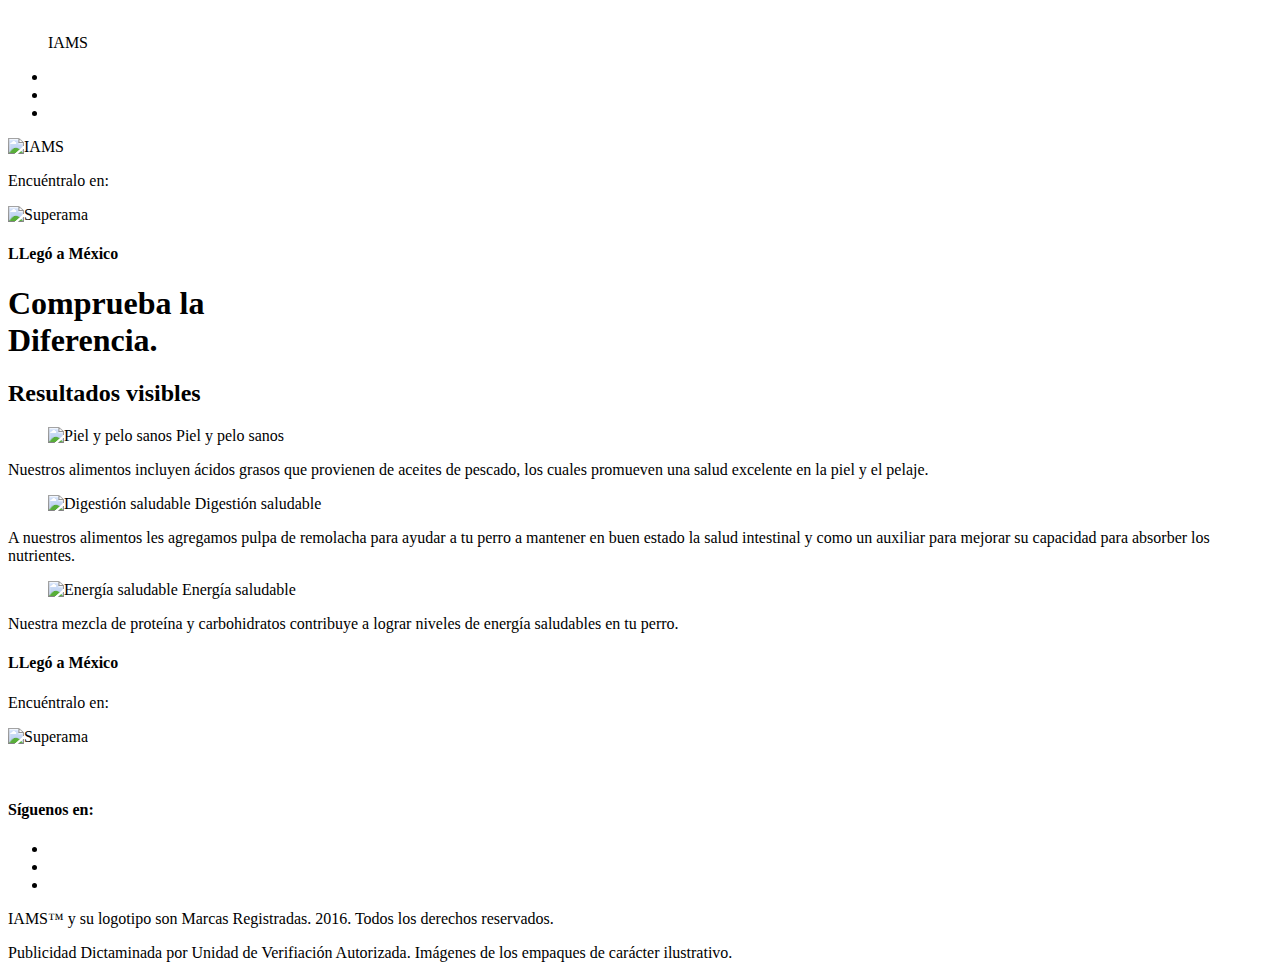
==== index.html @ dd414075 "Font Awesome incorporation" ====
<!DOCTYPE html>
<html class="no-js" lang="es">
<head>
  <meta charset="UTF-8">
  <meta http-equiv="x-ua-compatible" content="ie=edge">
  <title>IAMS</title>
  <meta name="description" content="">
  <meta name="viewport" content="width=device-width, initial-scale=1">

  <link rel="apple-touch-icon" href="apple-touch-icon.png">
  <!-- Place favicon.ico in the root directory -->

  <link rel="stylesheet" href="https://use.fontawesome.com/c5baf16326.css">
  <link rel="stylesheet" href="css/normalize.css">
  <link rel="stylesheet" href="css/main.css">
  <script src="js/vendor/modernizr-2.8.3.min.js"></script>

  <!-- Google Analytics: change UA-XXXXX-X to be your site's ID. -->
  <script>
      (function(b,o,i,l,e,r){b.GoogleAnalyticsObject=l;b[l]||(b[l]=
      function(){(b[l].q=b[l].q||[]).push(arguments)});b[l].l=+new Date;
      e=o.createElement(i);r=o.getElementsByTagName(i)[0];
      e.src='https://www.google-analytics.com/analytics.js';
      r.parentNode.insertBefore(e,r)}(window,document,'script','ga'));
      ga('create','UA-XXXXX-X','auto');ga('send','pageview');
  </script>
</head>
<body>
  <header>
    <figure>
      <img src="" alt="">
      <figcaption>IAMS</figcaption>
    </figure>
    <nav>
      <ul>
        <li>
          <a href="https://www.facebook.com/" target="_blank" title="Facebook">
            <i class="fa fa-facebook" aria-hidden="true"></i>
          </a>
        </li>
        <li>
          <a href="https://www.twitter.com/" target="_blank" title="Twitter">
            <i class="fa fa-twitter" aria-hidden="true"></i>
          </a>
        </li>
        <li>
          <a href="https://www.instagram.com/" target="_blank" title="Instagram">
            <i class="fa fa-instagra" aria-hidden="true"></i>
          </a>
        </li>
      </ul>
    </nav>
  </header>

  <main>
    <section class="banner">
      <img src="" alt="IAMS">
      <p>Encuéntralo en:</p>
      <img src="" alt="Superama">
    </section>
    <section class="announce">
      <article>
        <h4>LLegó a México</h4>
      </article>
    <section>
      <h1>Comprueba la <br /><strong>Diferencia.</strong></h1>
      <h2>Resultados visibles</h2>
      <div class="results">
        <article>
          <figure>
            <img src="" alt="Piel y pelo sanos">
            <figcation>Piel y pelo sanos</figcation>
          </figure>
          <p>Nuestros alimentos incluyen ácidos grasos que provienen de aceites de pescado, los cuales promueven una salud excelente en la piel y el pelaje.</p>
        </article>
        <article>
          <figure>
            <img src="" alt="Digestión saludable">
            <figcation>Digestión saludable</figcation>
          </figure>
          <p>A nuestros alimentos les agregamos pulpa de remolacha para ayudar a tu perro a mantener en buen estado la salud intestinal y como un auxiliar para mejorar su capacidad para absorber los nutrientes.</p>
        </article>
        <article>
          <figure>
            <img src="" alt="Energía saludable">
            <figcation>Energía saludable</figcation>
          </figure>
          <p>Nuestra mezcla de proteína y carbohidratos contribuye a lograr niveles de energía saludables en tu perro.</p>
        </article>
      </div>
    </section>
  </main>

  <section class="announce">
    <article>
      <h4>LLegó a México</h4>
    </article>
    <article>
      <p>Encuéntralo en:</p>
      <img src="" alt="Superama">
    </article>
  </section>

  <figure class="bags">
    <img src="" alt="">
  </figure>

  <footer>
    <h4>Síguenos en:</h4>
    <nav>
      <ul>
        <li>
          <a href="https://www.facebook.com/" target="_blank" title="Facebook">
            <i class="fa fa-facebook" aria-hidden="true"></i>
          </a>
        </li>
        <li>
          <a href="https://www.twitter.com/" target="_blank" title="Twitter">
            <i class="fa fa-twitter" aria-hidden="true"></i>
          </a>
        </li>
        <li>
          <a href="https://www.instagram.com/" target="_blank" title="Instagram">
            <i class="fa fa-instagra" aria-hidden="true"></i>
          </a>
        </li>
      </ul>
    </nav>
    <p>IAMS&trade; y su logotipo son Marcas Registradas. 2016. Todos los derechos reservados.</p>
    <p>Publicidad Dictaminada por Unidad de Verifiación Autorizada. Imágenes de los empaques de carácter ilustrativo.</p>
  </footer>

  <script src="https://code.jquery.com/jquery-1.12.0.min.js"></script>
  <script>window.jQuery || document.write('<script src="js/vendor/jquery-1.12.0.min.js"><\/script>')</script>
  <script src="js/plugins.js"></script>
  <script src="js/main.js"></script>
</body>
</html>
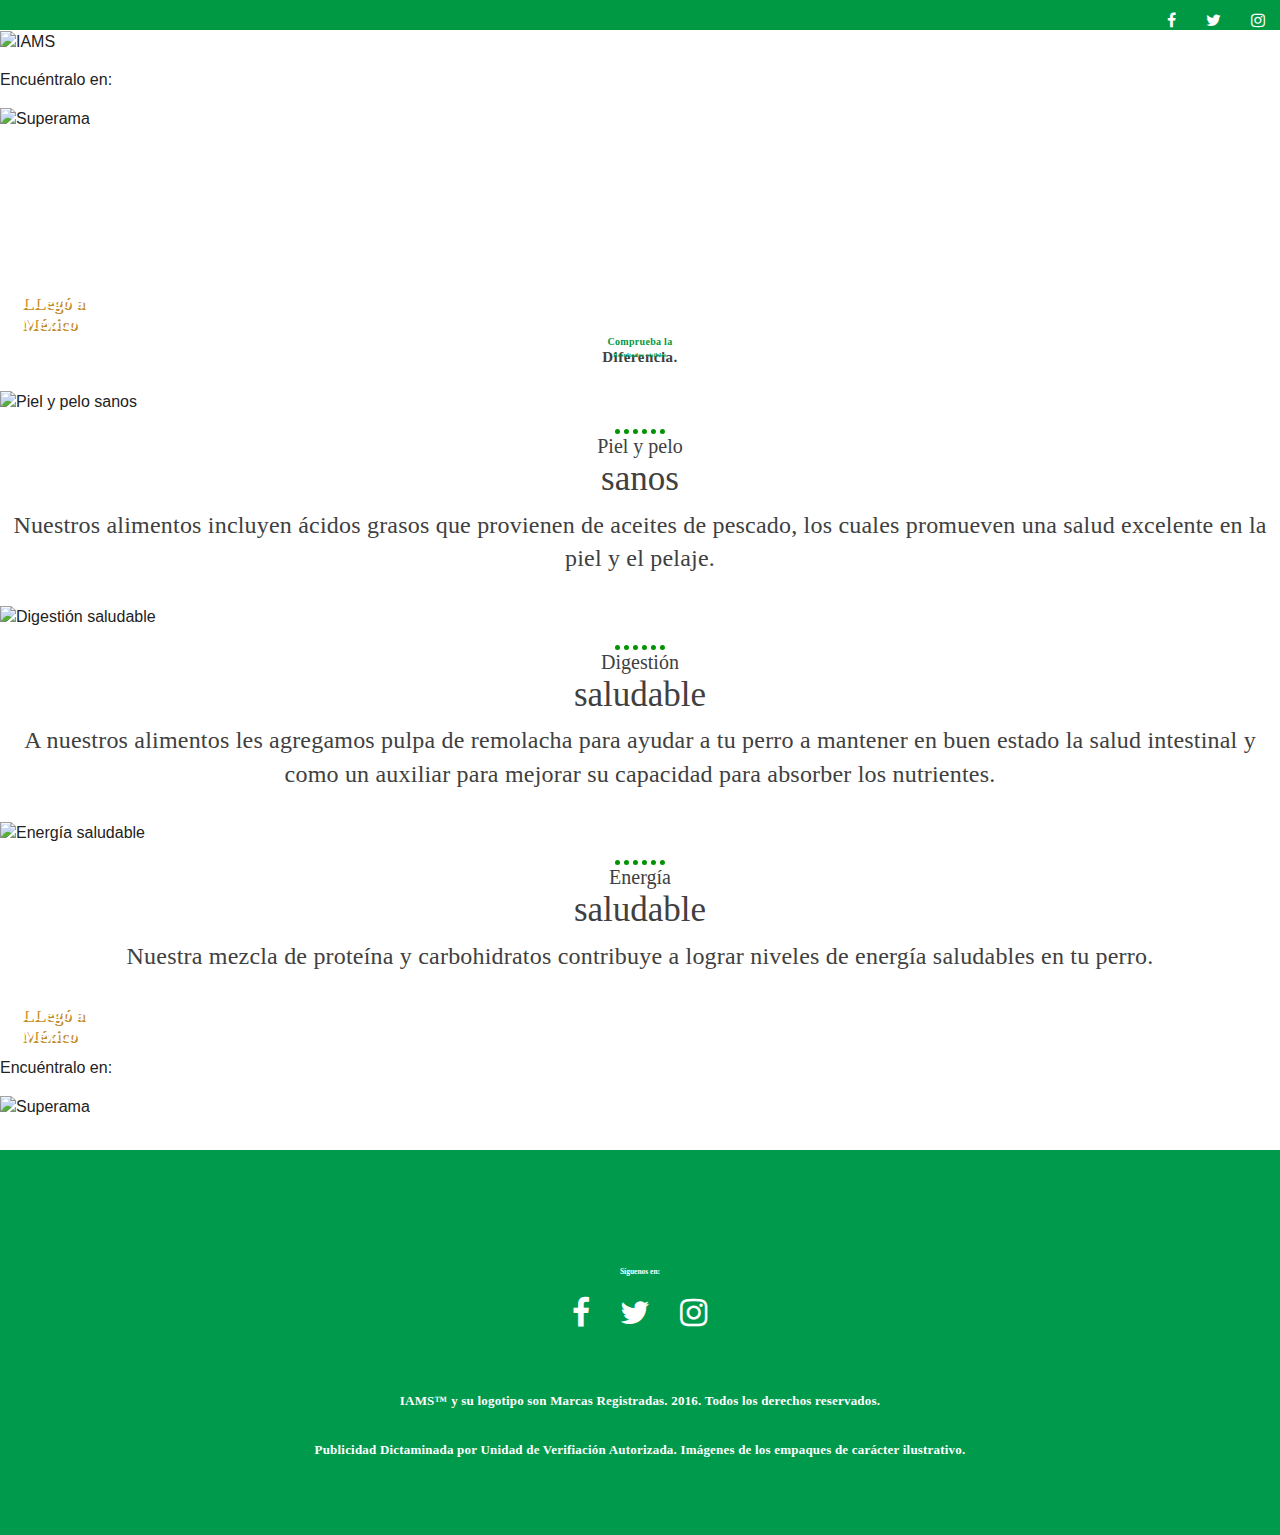
==== commit 6cdf278c: "Fix .sass-cache name in .gitignore file" ====
--- a/index.html
+++ b/index.html
@@ -11,7 +11,6 @@
   <!-- Place favicon.ico in the root directory -->
 
   <link rel="stylesheet" href="https://use.fontawesome.com/c5baf16326.css">
-  <link rel="stylesheet" href="css/normalize.css">
   <link rel="stylesheet" href="css/main.css">
   <script src="js/vendor/modernizr-2.8.3.min.js"></script>
 
@@ -26,26 +25,23 @@
   </script>
 </head>
 <body>
-  <header>
-    <figure>
-      <img src="" alt="">
-      <figcaption>IAMS</figcaption>
-    </figure>
+  <header class="clearfix">
+    <img src="" alt="">
     <nav>
       <ul>
         <li>
           <a href="https://www.facebook.com/" target="_blank" title="Facebook">
-            <i class="fa fa-facebook" aria-hidden="true"></i>
+            <i class="fa fa-facebook fa-1x" aria-hidden="true"></i>
           </a>
         </li>
         <li>
           <a href="https://www.twitter.com/" target="_blank" title="Twitter">
-            <i class="fa fa-twitter" aria-hidden="true"></i>
+            <i class="fa fa-twitter fa-1x" aria-hidden="true"></i>
           </a>
         </li>
         <li>
           <a href="https://www.instagram.com/" target="_blank" title="Instagram">
-            <i class="fa fa-instagra" aria-hidden="true"></i>
+            <i class="fa fa-instagram fa-1x" aria-hidden="true"></i>
           </a>
         </li>
       </ul>
@@ -60,30 +56,34 @@
     </section>
     <section class="announce">
       <article>
-        <h4>LLegó a México</h4>
+        <h4>LLegó a <br />México</h4>
       </article>
-    <section>
+    </section>
+    <section class="results">
       <h1>Comprueba la <br /><strong>Diferencia.</strong></h1>
       <h2>Resultados visibles</h2>
-      <div class="results">
+      <div>
         <article>
           <figure>
             <img src="" alt="Piel y pelo sanos">
-            <figcation>Piel y pelo sanos</figcation>
+            <hr>
+            <figcaption>Piel y pelo <span>sanos</span></figcation>
           </figure>
           <p>Nuestros alimentos incluyen ácidos grasos que provienen de aceites de pescado, los cuales promueven una salud excelente en la piel y el pelaje.</p>
         </article>
         <article>
           <figure>
             <img src="" alt="Digestión saludable">
-            <figcation>Digestión saludable</figcation>
+            <hr>
+            <figcaption>Digestión <span>saludable</span></figcation>
           </figure>
           <p>A nuestros alimentos les agregamos pulpa de remolacha para ayudar a tu perro a mantener en buen estado la salud intestinal y como un auxiliar para mejorar su capacidad para absorber los nutrientes.</p>
         </article>
         <article>
           <figure>
             <img src="" alt="Energía saludable">
-            <figcation>Energía saludable</figcation>
+            <hr>
+            <figcaption>Energía <span>saludable</span></figcation>
           </figure>
           <p>Nuestra mezcla de proteína y carbohidratos contribuye a lograr niveles de energía saludables en tu perro.</p>
         </article>
@@ -93,7 +93,7 @@
 
   <section class="announce">
     <article>
-      <h4>LLegó a México</h4>
+      <h4>LLegó a <br />México</h4>
     </article>
     <article>
       <p>Encuéntralo en:</p>
@@ -111,17 +111,17 @@
       <ul>
         <li>
           <a href="https://www.facebook.com/" target="_blank" title="Facebook">
-            <i class="fa fa-facebook" aria-hidden="true"></i>
+            <i class="fa fa-facebook fa-2x" aria-hidden="true"></i>
           </a>
         </li>
         <li>
           <a href="https://www.twitter.com/" target="_blank" title="Twitter">
-            <i class="fa fa-twitter" aria-hidden="true"></i>
+            <i class="fa fa-twitter fa-2x" aria-hidden="true"></i>
           </a>
         </li>
         <li>
           <a href="https://www.instagram.com/" target="_blank" title="Instagram">
-            <i class="fa fa-instagra" aria-hidden="true"></i>
+            <i class="fa fa-instagram fa-2x" aria-hidden="true"></i>
           </a>
         </li>
       </ul>
--- a/css/main.css
+++ b/css/main.css
@@ -0,0 +1,2853 @@
+@charset "UTF-8";
+/*! normalize.css v3.0.3 | MIT License | github.com/necolas/normalize.css */
+/**
+ * 1. Set default font family to sans-serif.
+ * 2. Prevent iOS and IE text size adjust after device orientation change,
+ *    without disabling user zoom.
+ */
+html {
+  font-family: sans-serif;
+  -ms-text-size-adjust: 100%;
+  -webkit-text-size-adjust: 100%; }
+
+/**
+ * Remove default margin.
+ */
+body {
+  margin: 0; }
+
+/* HTML5 display definitions
+ * ========================================================================== */
+/**
+ * Correct `block` display not defined for any HTML5 element in IE 8/9.
+ * Correct `block` display not defined for `details` or `summary` in IE 10/11
+ * and Firefox.
+ * Correct `block` display not defined for `main` in IE 11.
+ */
+article,
+aside,
+details,
+figcaption,
+figure,
+footer,
+header,
+hgroup,
+main,
+menu,
+nav,
+section,
+summary {
+  display: block; }
+
+/**
+ * 1. Correct `inline-block` display not defined in IE 8/9.
+ * 2. Normalize vertical alignment of `progress` in Chrome, Firefox, and Opera.
+ */
+audio,
+canvas,
+progress,
+video {
+  display: inline-block;
+  vertical-align: baseline; }
+
+/**
+ * Prevent modern browsers from displaying `audio` without controls.
+ * Remove excess height in iOS 5 devices.
+ */
+audio:not([controls]) {
+  display: none;
+  height: 0; }
+
+/**
+ * Address `[hidden]` styling not present in IE 8/9/10.
+ * Hide the `template` element in IE 8/9/10/11, Safari, and Firefox < 22.
+ */
+[hidden],
+template {
+  display: none; }
+
+/* Links
+ * ========================================================================== */
+/**
+ * Remove the gray background color from active links in IE 10.
+ */
+a {
+  background-color: transparent; }
+
+/**
+ * Improve readability of focused elements when they are also in an
+ * active/hover state.
+ */
+a:active,
+a:hover {
+  outline: 0; }
+
+/* Text-level semantics
+ * ========================================================================== */
+/**
+ * Address styling not present in IE 8/9/10/11, Safari, and Chrome.
+ */
+abbr[title] {
+  border-bottom: 1px dotted; }
+
+/**
+ * Address style set to `bolder` in Firefox 4+, Safari, and Chrome.
+ */
+b,
+strong {
+  font-weight: bold; }
+
+/**
+ * Address styling not present in Safari and Chrome.
+ */
+dfn {
+  font-style: italic; }
+
+/**
+ * Address variable `h1` font-size and margin within `section` and `article`
+ * contexts in Firefox 4+, Safari, and Chrome.
+ */
+h1 {
+  font-size: 2em;
+  margin: 0.67em 0; }
+
+/**
+ * Address styling not present in IE 8/9.
+ */
+mark {
+  background: #ff0;
+  color: #000; }
+
+/**
+ * Address inconsistent and variable font size in all browsers.
+ */
+small {
+  font-size: 80%; }
+
+/**
+ * Prevent `sub` and `sup` affecting `line-height` in all browsers.
+ */
+sub,
+sup {
+  font-size: 75%;
+  line-height: 0;
+  position: relative;
+  vertical-align: baseline; }
+
+sup {
+  top: -0.5em; }
+
+sub {
+  bottom: -0.25em; }
+
+/* Embedded content
+ * ========================================================================== */
+/**
+ * Remove border when inside `a` element in IE 8/9/10.
+ */
+img {
+  border: 0; }
+
+/**
+ * Correct overflow not hidden in IE 9/10/11.
+ */
+svg:not(:root) {
+  overflow: hidden; }
+
+/* Grouping content
+ * ========================================================================== */
+/**
+ * Address margin not present in IE 8/9 and Safari.
+ */
+figure {
+  margin: 1em 40px; }
+
+/**
+ * Address differences between Firefox and other browsers.
+ */
+hr {
+  box-sizing: content-box;
+  height: 0; }
+
+/**
+ * Contain overflow in all browsers.
+ */
+pre {
+  overflow: auto; }
+
+/**
+ * Address odd `em`-unit font size rendering in all browsers.
+ */
+code,
+kbd,
+pre,
+samp {
+  font-family: monospace, monospace;
+  font-size: 1em; }
+
+/* Forms
+ * ========================================================================== */
+/**
+ * Known limitation: by default, Chrome and Safari on OS X allow very limited
+ * styling of `select`, unless a `border` property is set.
+ */
+/**
+ * 1. Correct color not being inherited.
+ *    Known issue: affects color of disabled elements.
+ * 2. Correct font properties not being inherited.
+ * 3. Address margins set differently in Firefox 4+, Safari, and Chrome.
+ */
+button,
+input,
+optgroup,
+select,
+textarea {
+  color: inherit;
+  font: inherit;
+  margin: 0; }
+
+/**
+ * Address `overflow` set to `hidden` in IE 8/9/10/11.
+ */
+button {
+  overflow: visible; }
+
+/**
+ * Address inconsistent `text-transform` inheritance for `button` and `select`.
+ * All other form control elements do not inherit `text-transform` values.
+ * Correct `button` style inheritance in Firefox, IE 8/9/10/11, and Opera.
+ * Correct `select` style inheritance in Firefox.
+ */
+button,
+select {
+  text-transform: none; }
+
+/**
+ * 1. Avoid the WebKit bug in Android 4.0.* where (2) destroys native `audio`
+ *    and `video` controls.
+ * 2. Correct inability to style clickable `input` types in iOS.
+ * 3. Improve usability and consistency of cursor style between image-type
+ *    `input` and others.
+ */
+input[type="reset"],
+input[type="submit"] {
+  -webkit-appearance: button;
+  cursor: pointer; }
+
+/**
+ * Re-set default cursor for disabled elements.
+ */
+button[disabled],
+html input[disabled] {
+  cursor: default; }
+
+/**
+ * Remove inner padding and border in Firefox 4+.
+ */
+button::-moz-focus-inner,
+input::-moz-focus-inner {
+  border: 0;
+  padding: 0; }
+
+/**
+ * Address Firefox 4+ setting `line-height` on `input` using `!important` in
+ * the UA stylesheet.
+ */
+input {
+  line-height: normal; }
+
+/**
+ * It's recommended that you don't attempt to style these elements.
+ * Firefox's implementation doesn't respect box-sizing, padding, or width.
+ *
+ * 1. Address box sizing set to `content-box` in IE 8/9/10.
+ * 2. Remove excess padding in IE 8/9/10.
+ */
+input[type="checkbox"],
+input[type="radio"] {
+  box-sizing: border-box;
+  padding: 0; }
+
+/**
+ * Fix the cursor style for Chrome's increment/decrement buttons. For certain
+ * `font-size` values of the `input`, it causes the cursor style of the
+ * decrement button to change from `default` to `text`.
+ */
+input[type="number"]::-webkit-inner-spin-button,
+input[type="number"]::-webkit-outer-spin-button {
+  height: auto; }
+
+/**
+ * 1. Address `appearance` set to `searchfield` in Safari and Chrome.
+ * 2. Address `box-sizing` set to `border-box` in Safari and Chrome.
+ */
+input[type="search"] {
+  -webkit-appearance: textfield;
+  box-sizing: content-box; }
+
+/**
+ * Remove inner padding and search cancel button in Safari and Chrome on OS X.
+ * Safari (but not Chrome) clips the cancel button when the search input has
+ * padding (and `textfield` appearance).
+ */
+input[type="search"]::-webkit-search-cancel-button,
+input[type="search"]::-webkit-search-decoration {
+  -webkit-appearance: none; }
+
+/**
+ * Define consistent border, margin, and padding.
+ */
+fieldset {
+  border: 1px solid #c0c0c0;
+  margin: 0 2px;
+  padding: 0.35em 0.63em 0.75em; }
+
+/**
+ * 1. Correct `color` not being inherited in IE 8/9/10/11.
+ * 2. Remove padding so people aren't caught out if they zero out fieldsets.
+ */
+legend {
+  border: 0;
+  padding: 0; }
+
+/**
+ * Remove default vertical scrollbar in IE 8/9/10/11.
+ */
+textarea {
+  overflow: auto; }
+
+/**
+ * Don't inherit the `font-weight` (applied by a rule above).
+ * NOTE: the default cannot safely be changed in Chrome and Safari on OS X.
+ */
+optgroup {
+  font-weight: bold; }
+
+/* Tables
+ * ========================================================================== */
+/**
+ * Remove most spacing between table cells.
+ */
+table {
+  border-collapse: collapse;
+  border-spacing: 0; }
+
+td,
+th {
+  padding: 0; }
+
+/*!
+ *  Font Awesome 4.6.3 by @davegandy - http://fontawesome.io - @fontawesome
+ *  License - http://fontawesome.io/license (Font: SIL OFL 1.1, CSS: MIT License)
+ */
+/* FONT PATH
+ * -------------------------- */
+@font-face {
+  font-family: 'FontAwesome';
+  src: url("../fonts/fontawesome-webfont.eot?v=4.6.3");
+  src: url("../fonts/fontawesome-webfont.eot?#iefix&v=4.6.3") format("embedded-opentype"), url("../fonts/fontawesome-webfont.woff2?v=4.6.3") format("woff2"), url("../fonts/fontawesome-webfont.woff?v=4.6.3") format("woff"), url("../fonts/fontawesome-webfont.ttf?v=4.6.3") format("truetype"), url("../fonts/fontawesome-webfont.svg?v=4.6.3#fontawesomeregular") format("svg");
+  font-weight: normal;
+  font-style: normal; }
+.fa {
+  display: inline-block;
+  font: normal normal normal 14px/1 FontAwesome;
+  font-size: inherit;
+  text-rendering: auto;
+  -webkit-font-smoothing: antialiased;
+  -moz-osx-font-smoothing: grayscale; }
+
+/* makes the font 33% larger relative to the icon container */
+.fa-lg {
+  font-size: 1.33em;
+  line-height: 0.75em;
+  vertical-align: -15%; }
+
+.fa-2x {
+  font-size: 2em; }
+
+.fa-3x {
+  font-size: 3em; }
+
+.fa-4x {
+  font-size: 4em; }
+
+.fa-5x {
+  font-size: 5em; }
+
+.fa-fw {
+  width: 1.29em;
+  text-align: center; }
+
+.fa-ul {
+  padding-left: 0;
+  margin-left: 2.14em;
+  list-style-type: none; }
+  .fa-ul > li {
+    position: relative; }
+
+.fa-li {
+  position: absolute;
+  left: -2.14em;
+  width: 2.14em;
+  top: 0.14em;
+  text-align: center; }
+  .fa-li.fa-lg {
+    left: -1.86em; }
+
+.fa-border {
+  padding: .2em .25em .15em;
+  border: solid 0.08em #eee;
+  border-radius: .1em; }
+
+.fa-pull-left {
+  float: left; }
+
+.fa-pull-right {
+  float: right; }
+
+.fa.fa-pull-left {
+  margin-right: .3em; }
+.fa.fa-pull-right {
+  margin-left: .3em; }
+
+/* Deprecated as of 4.4.0 */
+.pull-right {
+  float: right; }
+
+.pull-left {
+  float: left; }
+
+.fa.pull-left {
+  margin-right: .3em; }
+.fa.pull-right {
+  margin-left: .3em; }
+
+.fa-spin {
+  -webkit-animation: fa-spin 2s infinite linear;
+  animation: fa-spin 2s infinite linear; }
+
+.fa-pulse {
+  -webkit-animation: fa-spin 1s infinite steps(8);
+  animation: fa-spin 1s infinite steps(8); }
+
+@-webkit-keyframes fa-spin {
+  0% {
+    -webkit-transform: rotate(0deg);
+    transform: rotate(0deg); }
+  100% {
+    -webkit-transform: rotate(359deg);
+    transform: rotate(359deg); } }
+@keyframes fa-spin {
+  0% {
+    -webkit-transform: rotate(0deg);
+    transform: rotate(0deg); }
+  100% {
+    -webkit-transform: rotate(359deg);
+    transform: rotate(359deg); } }
+.fa-rotate-90 {
+  -ms-filter: "progid:DXImageTransform.Microsoft.BasicImage(rotation=1)";
+  -webkit-transform: rotate(90deg);
+  -ms-transform: rotate(90deg);
+  transform: rotate(90deg); }
+
+.fa-rotate-180 {
+  -ms-filter: "progid:DXImageTransform.Microsoft.BasicImage(rotation=2)";
+  -webkit-transform: rotate(180deg);
+  -ms-transform: rotate(180deg);
+  transform: rotate(180deg); }
+
+.fa-rotate-270 {
+  -ms-filter: "progid:DXImageTransform.Microsoft.BasicImage(rotation=3)";
+  -webkit-transform: rotate(270deg);
+  -ms-transform: rotate(270deg);
+  transform: rotate(270deg); }
+
+.fa-flip-horizontal {
+  -ms-filter: "progid:DXImageTransform.Microsoft.BasicImage(rotation=0, mirror=1)";
+  -webkit-transform: scale(-1, 1);
+  -ms-transform: scale(-1, 1);
+  transform: scale(-1, 1); }
+
+.fa-flip-vertical {
+  -ms-filter: "progid:DXImageTransform.Microsoft.BasicImage(rotation=2, mirror=1)";
+  -webkit-transform: scale(1, -1);
+  -ms-transform: scale(1, -1);
+  transform: scale(1, -1); }
+
+:root .fa-rotate-90,
+:root .fa-rotate-180,
+:root .fa-rotate-270,
+:root .fa-flip-horizontal,
+:root .fa-flip-vertical {
+  filter: none; }
+
+.fa-stack {
+  position: relative;
+  display: inline-block;
+  width: 2em;
+  height: 2em;
+  line-height: 2em;
+  vertical-align: middle; }
+
+.fa-stack-1x, .fa-stack-2x {
+  position: absolute;
+  left: 0;
+  width: 100%;
+  text-align: center; }
+
+.fa-stack-1x {
+  line-height: inherit; }
+
+.fa-stack-2x {
+  font-size: 2em; }
+
+.fa-inverse {
+  color: #fff; }
+
+/* Font Awesome uses the Unicode Private Use Area (PUA) to ensure screen
+   readers do not read off random characters that represent icons */
+.fa-glass:before {
+  content: ""; }
+
+.fa-music:before {
+  content: ""; }
+
+.fa-search:before {
+  content: ""; }
+
+.fa-envelope-o:before {
+  content: ""; }
+
+.fa-heart:before {
+  content: ""; }
+
+.fa-star:before {
+  content: ""; }
+
+.fa-star-o:before {
+  content: ""; }
+
+.fa-user:before {
+  content: ""; }
+
+.fa-film:before {
+  content: ""; }
+
+.fa-th-large:before {
+  content: ""; }
+
+.fa-th:before {
+  content: ""; }
+
+.fa-th-list:before {
+  content: ""; }
+
+.fa-check:before {
+  content: ""; }
+
+.fa-remove:before,
+.fa-close:before,
+.fa-times:before {
+  content: ""; }
+
+.fa-search-plus:before {
+  content: ""; }
+
+.fa-search-minus:before {
+  content: ""; }
+
+.fa-power-off:before {
+  content: ""; }
+
+.fa-signal:before {
+  content: ""; }
+
+.fa-gear:before,
+.fa-cog:before {
+  content: ""; }
+
+.fa-trash-o:before {
+  content: ""; }
+
+.fa-home:before {
+  content: ""; }
+
+.fa-file-o:before {
+  content: ""; }
+
+.fa-clock-o:before {
+  content: ""; }
+
+.fa-road:before {
+  content: ""; }
+
+.fa-download:before {
+  content: ""; }
+
+.fa-arrow-circle-o-down:before {
+  content: ""; }
+
+.fa-arrow-circle-o-up:before {
+  content: ""; }
+
+.fa-inbox:before {
+  content: ""; }
+
+.fa-play-circle-o:before {
+  content: ""; }
+
+.fa-rotate-right:before,
+.fa-repeat:before {
+  content: ""; }
+
+.fa-refresh:before {
+  content: ""; }
+
+.fa-list-alt:before {
+  content: ""; }
+
+.fa-lock:before {
+  content: ""; }
+
+.fa-flag:before {
+  content: ""; }
+
+.fa-headphones:before {
+  content: ""; }
+
+.fa-volume-off:before {
+  content: ""; }
+
+.fa-volume-down:before {
+  content: ""; }
+
+.fa-volume-up:before {
+  content: ""; }
+
+.fa-qrcode:before {
+  content: ""; }
+
+.fa-barcode:before {
+  content: ""; }
+
+.fa-tag:before {
+  content: ""; }
+
+.fa-tags:before {
+  content: ""; }
+
+.fa-book:before {
+  content: ""; }
+
+.fa-bookmark:before {
+  content: ""; }
+
+.fa-print:before {
+  content: ""; }
+
+.fa-camera:before {
+  content: ""; }
+
+.fa-font:before {
+  content: ""; }
+
+.fa-bold:before {
+  content: ""; }
+
+.fa-italic:before {
+  content: ""; }
+
+.fa-text-height:before {
+  content: ""; }
+
+.fa-text-width:before {
+  content: ""; }
+
+.fa-align-left:before {
+  content: ""; }
+
+.fa-align-center:before {
+  content: ""; }
+
+.fa-align-right:before {
+  content: ""; }
+
+.fa-align-justify:before {
+  content: ""; }
+
+.fa-list:before {
+  content: ""; }
+
+.fa-dedent:before,
+.fa-outdent:before {
+  content: ""; }
+
+.fa-indent:before {
+  content: ""; }
+
+.fa-video-camera:before {
+  content: ""; }
+
+.fa-photo:before,
+.fa-image:before,
+.fa-picture-o:before {
+  content: ""; }
+
+.fa-pencil:before {
+  content: ""; }
+
+.fa-map-marker:before {
+  content: ""; }
+
+.fa-adjust:before {
+  content: ""; }
+
+.fa-tint:before {
+  content: ""; }
+
+.fa-edit:before,
+.fa-pencil-square-o:before {
+  content: ""; }
+
+.fa-share-square-o:before {
+  content: ""; }
+
+.fa-check-square-o:before {
+  content: ""; }
+
+.fa-arrows:before {
+  content: ""; }
+
+.fa-step-backward:before {
+  content: ""; }
+
+.fa-fast-backward:before {
+  content: ""; }
+
+.fa-backward:before {
+  content: ""; }
+
+.fa-play:before {
+  content: ""; }
+
+.fa-pause:before {
+  content: ""; }
+
+.fa-stop:before {
+  content: ""; }
+
+.fa-forward:before {
+  content: ""; }
+
+.fa-fast-forward:before {
+  content: ""; }
+
+.fa-step-forward:before {
+  content: ""; }
+
+.fa-eject:before {
+  content: ""; }
+
+.fa-chevron-left:before {
+  content: ""; }
+
+.fa-chevron-right:before {
+  content: ""; }
+
+.fa-plus-circle:before {
+  content: ""; }
+
+.fa-minus-circle:before {
+  content: ""; }
+
+.fa-times-circle:before {
+  content: ""; }
+
+.fa-check-circle:before {
+  content: ""; }
+
+.fa-question-circle:before {
+  content: ""; }
+
+.fa-info-circle:before {
+  content: ""; }
+
+.fa-crosshairs:before {
+  content: ""; }
+
+.fa-times-circle-o:before {
+  content: ""; }
+
+.fa-check-circle-o:before {
+  content: ""; }
+
+.fa-ban:before {
+  content: ""; }
+
+.fa-arrow-left:before {
+  content: ""; }
+
+.fa-arrow-right:before {
+  content: ""; }
+
+.fa-arrow-up:before {
+  content: ""; }
+
+.fa-arrow-down:before {
+  content: ""; }
+
+.fa-mail-forward:before,
+.fa-share:before {
+  content: ""; }
+
+.fa-expand:before {
+  content: ""; }
+
+.fa-compress:before {
+  content: ""; }
+
+.fa-plus:before {
+  content: ""; }
+
+.fa-minus:before {
+  content: ""; }
+
+.fa-asterisk:before {
+  content: ""; }
+
+.fa-exclamation-circle:before {
+  content: ""; }
+
+.fa-gift:before {
+  content: ""; }
+
+.fa-leaf:before {
+  content: ""; }
+
+.fa-fire:before {
+  content: ""; }
+
+.fa-eye:before {
+  content: ""; }
+
+.fa-eye-slash:before {
+  content: ""; }
+
+.fa-warning:before,
+.fa-exclamation-triangle:before {
+  content: ""; }
+
+.fa-plane:before {
+  content: ""; }
+
+.fa-calendar:before {
+  content: ""; }
+
+.fa-random:before {
+  content: ""; }
+
+.fa-comment:before {
+  content: ""; }
+
+.fa-magnet:before {
+  content: ""; }
+
+.fa-chevron-up:before {
+  content: ""; }
+
+.fa-chevron-down:before {
+  content: ""; }
+
+.fa-retweet:before {
+  content: ""; }
+
+.fa-shopping-cart:before {
+  content: ""; }
+
+.fa-folder:before {
+  content: ""; }
+
+.fa-folder-open:before {
+  content: ""; }
+
+.fa-arrows-v:before {
+  content: ""; }
+
+.fa-arrows-h:before {
+  content: ""; }
+
+.fa-bar-chart-o:before,
+.fa-bar-chart:before {
+  content: ""; }
+
+.fa-twitter-square:before {
+  content: ""; }
+
+.fa-facebook-square:before {
+  content: ""; }
+
+.fa-camera-retro:before {
+  content: ""; }
+
+.fa-key:before {
+  content: ""; }
+
+.fa-gears:before,
+.fa-cogs:before {
+  content: ""; }
+
+.fa-comments:before {
+  content: ""; }
+
+.fa-thumbs-o-up:before {
+  content: ""; }
+
+.fa-thumbs-o-down:before {
+  content: ""; }
+
+.fa-star-half:before {
+  content: ""; }
+
+.fa-heart-o:before {
+  content: ""; }
+
+.fa-sign-out:before {
+  content: ""; }
+
+.fa-linkedin-square:before {
+  content: ""; }
+
+.fa-thumb-tack:before {
+  content: ""; }
+
+.fa-external-link:before {
+  content: ""; }
+
+.fa-sign-in:before {
+  content: ""; }
+
+.fa-trophy:before {
+  content: ""; }
+
+.fa-github-square:before {
+  content: ""; }
+
+.fa-upload:before {
+  content: ""; }
+
+.fa-lemon-o:before {
+  content: ""; }
+
+.fa-phone:before {
+  content: ""; }
+
+.fa-square-o:before {
+  content: ""; }
+
+.fa-bookmark-o:before {
+  content: ""; }
+
+.fa-phone-square:before {
+  content: ""; }
+
+.fa-twitter:before {
+  content: ""; }
+
+.fa-facebook-f:before,
+.fa-facebook:before {
+  content: ""; }
+
+.fa-github:before {
+  content: ""; }
+
+.fa-unlock:before {
+  content: ""; }
+
+.fa-credit-card:before {
+  content: ""; }
+
+.fa-feed:before,
+.fa-rss:before {
+  content: ""; }
+
+.fa-hdd-o:before {
+  content: ""; }
+
+.fa-bullhorn:before {
+  content: ""; }
+
+.fa-bell:before {
+  content: ""; }
+
+.fa-certificate:before {
+  content: ""; }
+
+.fa-hand-o-right:before {
+  content: ""; }
+
+.fa-hand-o-left:before {
+  content: ""; }
+
+.fa-hand-o-up:before {
+  content: ""; }
+
+.fa-hand-o-down:before {
+  content: ""; }
+
+.fa-arrow-circle-left:before {
+  content: ""; }
+
+.fa-arrow-circle-right:before {
+  content: ""; }
+
+.fa-arrow-circle-up:before {
+  content: ""; }
+
+.fa-arrow-circle-down:before {
+  content: ""; }
+
+.fa-globe:before {
+  content: ""; }
+
+.fa-wrench:before {
+  content: ""; }
+
+.fa-tasks:before {
+  content: ""; }
+
+.fa-filter:before {
+  content: ""; }
+
+.fa-briefcase:before {
+  content: ""; }
+
+.fa-arrows-alt:before {
+  content: ""; }
+
+.fa-group:before,
+.fa-users:before {
+  content: ""; }
+
+.fa-chain:before,
+.fa-link:before {
+  content: ""; }
+
+.fa-cloud:before {
+  content: ""; }
+
+.fa-flask:before {
+  content: ""; }
+
+.fa-cut:before,
+.fa-scissors:before {
+  content: ""; }
+
+.fa-copy:before,
+.fa-files-o:before {
+  content: ""; }
+
+.fa-paperclip:before {
+  content: ""; }
+
+.fa-save:before,
+.fa-floppy-o:before {
+  content: ""; }
+
+.fa-square:before {
+  content: ""; }
+
+.fa-navicon:before,
+.fa-reorder:before,
+.fa-bars:before {
+  content: ""; }
+
+.fa-list-ul:before {
+  content: ""; }
+
+.fa-list-ol:before {
+  content: ""; }
+
+.fa-strikethrough:before {
+  content: ""; }
+
+.fa-underline:before {
+  content: ""; }
+
+.fa-table:before {
+  content: ""; }
+
+.fa-magic:before {
+  content: ""; }
+
+.fa-truck:before {
+  content: ""; }
+
+.fa-pinterest:before {
+  content: ""; }
+
+.fa-pinterest-square:before {
+  content: ""; }
+
+.fa-google-plus-square:before {
+  content: ""; }
+
+.fa-google-plus:before {
+  content: ""; }
+
+.fa-money:before {
+  content: ""; }
+
+.fa-caret-down:before {
+  content: ""; }
+
+.fa-caret-up:before {
+  content: ""; }
+
+.fa-caret-left:before {
+  content: ""; }
+
+.fa-caret-right:before {
+  content: ""; }
+
+.fa-columns:before {
+  content: ""; }
+
+.fa-unsorted:before,
+.fa-sort:before {
+  content: ""; }
+
+.fa-sort-down:before,
+.fa-sort-desc:before {
+  content: ""; }
+
+.fa-sort-up:before,
+.fa-sort-asc:before {
+  content: ""; }
+
+.fa-envelope:before {
+  content: ""; }
+
+.fa-linkedin:before {
+  content: ""; }
+
+.fa-rotate-left:before,
+.fa-undo:before {
+  content: ""; }
+
+.fa-legal:before,
+.fa-gavel:before {
+  content: ""; }
+
+.fa-dashboard:before,
+.fa-tachometer:before {
+  content: ""; }
+
+.fa-comment-o:before {
+  content: ""; }
+
+.fa-comments-o:before {
+  content: ""; }
+
+.fa-flash:before,
+.fa-bolt:before {
+  content: ""; }
+
+.fa-sitemap:before {
+  content: ""; }
+
+.fa-umbrella:before {
+  content: ""; }
+
+.fa-paste:before,
+.fa-clipboard:before {
+  content: ""; }
+
+.fa-lightbulb-o:before {
+  content: ""; }
+
+.fa-exchange:before {
+  content: ""; }
+
+.fa-cloud-download:before {
+  content: ""; }
+
+.fa-cloud-upload:before {
+  content: ""; }
+
+.fa-user-md:before {
+  content: ""; }
+
+.fa-stethoscope:before {
+  content: ""; }
+
+.fa-suitcase:before {
+  content: ""; }
+
+.fa-bell-o:before {
+  content: ""; }
+
+.fa-coffee:before {
+  content: ""; }
+
+.fa-cutlery:before {
+  content: ""; }
+
+.fa-file-text-o:before {
+  content: ""; }
+
+.fa-building-o:before {
+  content: ""; }
+
+.fa-hospital-o:before {
+  content: ""; }
+
+.fa-ambulance:before {
+  content: ""; }
+
+.fa-medkit:before {
+  content: ""; }
+
+.fa-fighter-jet:before {
+  content: ""; }
+
+.fa-beer:before {
+  content: ""; }
+
+.fa-h-square:before {
+  content: ""; }
+
+.fa-plus-square:before {
+  content: ""; }
+
+.fa-angle-double-left:before {
+  content: ""; }
+
+.fa-angle-double-right:before {
+  content: ""; }
+
+.fa-angle-double-up:before {
+  content: ""; }
+
+.fa-angle-double-down:before {
+  content: ""; }
+
+.fa-angle-left:before {
+  content: ""; }
+
+.fa-angle-right:before {
+  content: ""; }
+
+.fa-angle-up:before {
+  content: ""; }
+
+.fa-angle-down:before {
+  content: ""; }
+
+.fa-desktop:before {
+  content: ""; }
+
+.fa-laptop:before {
+  content: ""; }
+
+.fa-tablet:before {
+  content: ""; }
+
+.fa-mobile-phone:before,
+.fa-mobile:before {
+  content: ""; }
+
+.fa-circle-o:before {
+  content: ""; }
+
+.fa-quote-left:before {
+  content: ""; }
+
+.fa-quote-right:before {
+  content: ""; }
+
+.fa-spinner:before {
+  content: ""; }
+
+.fa-circle:before {
+  content: ""; }
+
+.fa-mail-reply:before,
+.fa-reply:before {
+  content: ""; }
+
+.fa-github-alt:before {
+  content: ""; }
+
+.fa-folder-o:before {
+  content: ""; }
+
+.fa-folder-open-o:before {
+  content: ""; }
+
+.fa-smile-o:before {
+  content: ""; }
+
+.fa-frown-o:before {
+  content: ""; }
+
+.fa-meh-o:before {
+  content: ""; }
+
+.fa-gamepad:before {
+  content: ""; }
+
+.fa-keyboard-o:before {
+  content: ""; }
+
+.fa-flag-o:before {
+  content: ""; }
+
+.fa-flag-checkered:before {
+  content: ""; }
+
+.fa-terminal:before {
+  content: ""; }
+
+.fa-code:before {
+  content: ""; }
+
+.fa-mail-reply-all:before,
+.fa-reply-all:before {
+  content: ""; }
+
+.fa-star-half-empty:before,
+.fa-star-half-full:before,
+.fa-star-half-o:before {
+  content: ""; }
+
+.fa-location-arrow:before {
+  content: ""; }
+
+.fa-crop:before {
+  content: ""; }
+
+.fa-code-fork:before {
+  content: ""; }
+
+.fa-unlink:before,
+.fa-chain-broken:before {
+  content: ""; }
+
+.fa-question:before {
+  content: ""; }
+
+.fa-info:before {
+  content: ""; }
+
+.fa-exclamation:before {
+  content: ""; }
+
+.fa-superscript:before {
+  content: ""; }
+
+.fa-subscript:before {
+  content: ""; }
+
+.fa-eraser:before {
+  content: ""; }
+
+.fa-puzzle-piece:before {
+  content: ""; }
+
+.fa-microphone:before {
+  content: ""; }
+
+.fa-microphone-slash:before {
+  content: ""; }
+
+.fa-shield:before {
+  content: ""; }
+
+.fa-calendar-o:before {
+  content: ""; }
+
+.fa-fire-extinguisher:before {
+  content: ""; }
+
+.fa-rocket:before {
+  content: ""; }
+
+.fa-maxcdn:before {
+  content: ""; }
+
+.fa-chevron-circle-left:before {
+  content: ""; }
+
+.fa-chevron-circle-right:before {
+  content: ""; }
+
+.fa-chevron-circle-up:before {
+  content: ""; }
+
+.fa-chevron-circle-down:before {
+  content: ""; }
+
+.fa-html5:before {
+  content: ""; }
+
+.fa-css3:before {
+  content: ""; }
+
+.fa-anchor:before {
+  content: ""; }
+
+.fa-unlock-alt:before {
+  content: ""; }
+
+.fa-bullseye:before {
+  content: ""; }
+
+.fa-ellipsis-h:before {
+  content: ""; }
+
+.fa-ellipsis-v:before {
+  content: ""; }
+
+.fa-rss-square:before {
+  content: ""; }
+
+.fa-play-circle:before {
+  content: ""; }
+
+.fa-ticket:before {
+  content: ""; }
+
+.fa-minus-square:before {
+  content: ""; }
+
+.fa-minus-square-o:before {
+  content: ""; }
+
+.fa-level-up:before {
+  content: ""; }
+
+.fa-level-down:before {
+  content: ""; }
+
+.fa-check-square:before {
+  content: ""; }
+
+.fa-pencil-square:before {
+  content: ""; }
+
+.fa-external-link-square:before {
+  content: ""; }
+
+.fa-share-square:before {
+  content: ""; }
+
+.fa-compass:before {
+  content: ""; }
+
+.fa-toggle-down:before,
+.fa-caret-square-o-down:before {
+  content: ""; }
+
+.fa-toggle-up:before,
+.fa-caret-square-o-up:before {
+  content: ""; }
+
+.fa-toggle-right:before,
+.fa-caret-square-o-right:before {
+  content: ""; }
+
+.fa-euro:before,
+.fa-eur:before {
+  content: ""; }
+
+.fa-gbp:before {
+  content: ""; }
+
+.fa-dollar:before,
+.fa-usd:before {
+  content: ""; }
+
+.fa-rupee:before,
+.fa-inr:before {
+  content: ""; }
+
+.fa-cny:before,
+.fa-rmb:before,
+.fa-yen:before,
+.fa-jpy:before {
+  content: ""; }
+
+.fa-ruble:before,
+.fa-rouble:before,
+.fa-rub:before {
+  content: ""; }
+
+.fa-won:before,
+.fa-krw:before {
+  content: ""; }
+
+.fa-bitcoin:before,
+.fa-btc:before {
+  content: ""; }
+
+.fa-file:before {
+  content: ""; }
+
+.fa-file-text:before {
+  content: ""; }
+
+.fa-sort-alpha-asc:before {
+  content: ""; }
+
+.fa-sort-alpha-desc:before {
+  content: ""; }
+
+.fa-sort-amount-asc:before {
+  content: ""; }
+
+.fa-sort-amount-desc:before {
+  content: ""; }
+
+.fa-sort-numeric-asc:before {
+  content: ""; }
+
+.fa-sort-numeric-desc:before {
+  content: ""; }
+
+.fa-thumbs-up:before {
+  content: ""; }
+
+.fa-thumbs-down:before {
+  content: ""; }
+
+.fa-youtube-square:before {
+  content: ""; }
+
+.fa-youtube:before {
+  content: ""; }
+
+.fa-xing:before {
+  content: ""; }
+
+.fa-xing-square:before {
+  content: ""; }
+
+.fa-youtube-play:before {
+  content: ""; }
+
+.fa-dropbox:before {
+  content: ""; }
+
+.fa-stack-overflow:before {
+  content: ""; }
+
+.fa-instagram:before {
+  content: ""; }
+
+.fa-flickr:before {
+  content: ""; }
+
+.fa-adn:before {
+  content: ""; }
+
+.fa-bitbucket:before {
+  content: ""; }
+
+.fa-bitbucket-square:before {
+  content: ""; }
+
+.fa-tumblr:before {
+  content: ""; }
+
+.fa-tumblr-square:before {
+  content: ""; }
+
+.fa-long-arrow-down:before {
+  content: ""; }
+
+.fa-long-arrow-up:before {
+  content: ""; }
+
+.fa-long-arrow-left:before {
+  content: ""; }
+
+.fa-long-arrow-right:before {
+  content: ""; }
+
+.fa-apple:before {
+  content: ""; }
+
+.fa-windows:before {
+  content: ""; }
+
+.fa-android:before {
+  content: ""; }
+
+.fa-linux:before {
+  content: ""; }
+
+.fa-dribbble:before {
+  content: ""; }
+
+.fa-skype:before {
+  content: ""; }
+
+.fa-foursquare:before {
+  content: ""; }
+
+.fa-trello:before {
+  content: ""; }
+
+.fa-female:before {
+  content: ""; }
+
+.fa-male:before {
+  content: ""; }
+
+.fa-gittip:before,
+.fa-gratipay:before {
+  content: ""; }
+
+.fa-sun-o:before {
+  content: ""; }
+
+.fa-moon-o:before {
+  content: ""; }
+
+.fa-archive:before {
+  content: ""; }
+
+.fa-bug:before {
+  content: ""; }
+
+.fa-vk:before {
+  content: ""; }
+
+.fa-weibo:before {
+  content: ""; }
+
+.fa-renren:before {
+  content: ""; }
+
+.fa-pagelines:before {
+  content: ""; }
+
+.fa-stack-exchange:before {
+  content: ""; }
+
+.fa-arrow-circle-o-right:before {
+  content: ""; }
+
+.fa-arrow-circle-o-left:before {
+  content: ""; }
+
+.fa-toggle-left:before,
+.fa-caret-square-o-left:before {
+  content: ""; }
+
+.fa-dot-circle-o:before {
+  content: ""; }
+
+.fa-wheelchair:before {
+  content: ""; }
+
+.fa-vimeo-square:before {
+  content: ""; }
+
+.fa-turkish-lira:before,
+.fa-try:before {
+  content: ""; }
+
+.fa-plus-square-o:before {
+  content: ""; }
+
+.fa-space-shuttle:before {
+  content: ""; }
+
+.fa-slack:before {
+  content: ""; }
+
+.fa-envelope-square:before {
+  content: ""; }
+
+.fa-wordpress:before {
+  content: ""; }
+
+.fa-openid:before {
+  content: ""; }
+
+.fa-institution:before,
+.fa-bank:before,
+.fa-university:before {
+  content: ""; }
+
+.fa-mortar-board:before,
+.fa-graduation-cap:before {
+  content: ""; }
+
+.fa-yahoo:before {
+  content: ""; }
+
+.fa-google:before {
+  content: ""; }
+
+.fa-reddit:before {
+  content: ""; }
+
+.fa-reddit-square:before {
+  content: ""; }
+
+.fa-stumbleupon-circle:before {
+  content: ""; }
+
+.fa-stumbleupon:before {
+  content: ""; }
+
+.fa-delicious:before {
+  content: ""; }
+
+.fa-digg:before {
+  content: ""; }
+
+.fa-pied-piper-pp:before {
+  content: ""; }
+
+.fa-pied-piper-alt:before {
+  content: ""; }
+
+.fa-drupal:before {
+  content: ""; }
+
+.fa-joomla:before {
+  content: ""; }
+
+.fa-language:before {
+  content: ""; }
+
+.fa-fax:before {
+  content: ""; }
+
+.fa-building:before {
+  content: ""; }
+
+.fa-child:before {
+  content: ""; }
+
+.fa-paw:before {
+  content: ""; }
+
+.fa-spoon:before {
+  content: ""; }
+
+.fa-cube:before {
+  content: ""; }
+
+.fa-cubes:before {
+  content: ""; }
+
+.fa-behance:before {
+  content: ""; }
+
+.fa-behance-square:before {
+  content: ""; }
+
+.fa-steam:before {
+  content: ""; }
+
+.fa-steam-square:before {
+  content: ""; }
+
+.fa-recycle:before {
+  content: ""; }
+
+.fa-automobile:before,
+.fa-car:before {
+  content: ""; }
+
+.fa-cab:before,
+.fa-taxi:before {
+  content: ""; }
+
+.fa-tree:before {
+  content: ""; }
+
+.fa-spotify:before {
+  content: ""; }
+
+.fa-deviantart:before {
+  content: ""; }
+
+.fa-soundcloud:before {
+  content: ""; }
+
+.fa-database:before {
+  content: ""; }
+
+.fa-file-pdf-o:before {
+  content: ""; }
+
+.fa-file-word-o:before {
+  content: ""; }
+
+.fa-file-excel-o:before {
+  content: ""; }
+
+.fa-file-powerpoint-o:before {
+  content: ""; }
+
+.fa-file-photo-o:before,
+.fa-file-picture-o:before,
+.fa-file-image-o:before {
+  content: ""; }
+
+.fa-file-zip-o:before,
+.fa-file-archive-o:before {
+  content: ""; }
+
+.fa-file-sound-o:before,
+.fa-file-audio-o:before {
+  content: ""; }
+
+.fa-file-movie-o:before,
+.fa-file-video-o:before {
+  content: ""; }
+
+.fa-file-code-o:before {
+  content: ""; }
+
+.fa-vine:before {
+  content: ""; }
+
+.fa-codepen:before {
+  content: ""; }
+
+.fa-jsfiddle:before {
+  content: ""; }
+
+.fa-life-bouy:before,
+.fa-life-buoy:before,
+.fa-life-saver:before,
+.fa-support:before,
+.fa-life-ring:before {
+  content: ""; }
+
+.fa-circle-o-notch:before {
+  content: ""; }
+
+.fa-ra:before,
+.fa-resistance:before,
+.fa-rebel:before {
+  content: ""; }
+
+.fa-ge:before,
+.fa-empire:before {
+  content: ""; }
+
+.fa-git-square:before {
+  content: ""; }
+
+.fa-git:before {
+  content: ""; }
+
+.fa-y-combinator-square:before,
+.fa-yc-square:before,
+.fa-hacker-news:before {
+  content: ""; }
+
+.fa-tencent-weibo:before {
+  content: ""; }
+
+.fa-qq:before {
+  content: ""; }
+
+.fa-wechat:before,
+.fa-weixin:before {
+  content: ""; }
+
+.fa-send:before,
+.fa-paper-plane:before {
+  content: ""; }
+
+.fa-send-o:before,
+.fa-paper-plane-o:before {
+  content: ""; }
+
+.fa-history:before {
+  content: ""; }
+
+.fa-circle-thin:before {
+  content: ""; }
+
+.fa-header:before {
+  content: ""; }
+
+.fa-paragraph:before {
+  content: ""; }
+
+.fa-sliders:before {
+  content: ""; }
+
+.fa-share-alt:before {
+  content: ""; }
+
+.fa-share-alt-square:before {
+  content: ""; }
+
+.fa-bomb:before {
+  content: ""; }
+
+.fa-soccer-ball-o:before,
+.fa-futbol-o:before {
+  content: ""; }
+
+.fa-tty:before {
+  content: ""; }
+
+.fa-binoculars:before {
+  content: ""; }
+
+.fa-plug:before {
+  content: ""; }
+
+.fa-slideshare:before {
+  content: ""; }
+
+.fa-twitch:before {
+  content: ""; }
+
+.fa-yelp:before {
+  content: ""; }
+
+.fa-newspaper-o:before {
+  content: ""; }
+
+.fa-wifi:before {
+  content: ""; }
+
+.fa-calculator:before {
+  content: ""; }
+
+.fa-paypal:before {
+  content: ""; }
+
+.fa-google-wallet:before {
+  content: ""; }
+
+.fa-cc-visa:before {
+  content: ""; }
+
+.fa-cc-mastercard:before {
+  content: ""; }
+
+.fa-cc-discover:before {
+  content: ""; }
+
+.fa-cc-amex:before {
+  content: ""; }
+
+.fa-cc-paypal:before {
+  content: ""; }
+
+.fa-cc-stripe:before {
+  content: ""; }
+
+.fa-bell-slash:before {
+  content: ""; }
+
+.fa-bell-slash-o:before {
+  content: ""; }
+
+.fa-trash:before {
+  content: ""; }
+
+.fa-copyright:before {
+  content: ""; }
+
+.fa-at:before {
+  content: ""; }
+
+.fa-eyedropper:before {
+  content: ""; }
+
+.fa-paint-brush:before {
+  content: ""; }
+
+.fa-birthday-cake:before {
+  content: ""; }
+
+.fa-area-chart:before {
+  content: ""; }
+
+.fa-pie-chart:before {
+  content: ""; }
+
+.fa-line-chart:before {
+  content: ""; }
+
+.fa-lastfm:before {
+  content: ""; }
+
+.fa-lastfm-square:before {
+  content: ""; }
+
+.fa-toggle-off:before {
+  content: ""; }
+
+.fa-toggle-on:before {
+  content: ""; }
+
+.fa-bicycle:before {
+  content: ""; }
+
+.fa-bus:before {
+  content: ""; }
+
+.fa-ioxhost:before {
+  content: ""; }
+
+.fa-angellist:before {
+  content: ""; }
+
+.fa-cc:before {
+  content: ""; }
+
+.fa-shekel:before,
+.fa-sheqel:before,
+.fa-ils:before {
+  content: ""; }
+
+.fa-meanpath:before {
+  content: ""; }
+
+.fa-buysellads:before {
+  content: ""; }
+
+.fa-connectdevelop:before {
+  content: ""; }
+
+.fa-dashcube:before {
+  content: ""; }
+
+.fa-forumbee:before {
+  content: ""; }
+
+.fa-leanpub:before {
+  content: ""; }
+
+.fa-sellsy:before {
+  content: ""; }
+
+.fa-shirtsinbulk:before {
+  content: ""; }
+
+.fa-simplybuilt:before {
+  content: ""; }
+
+.fa-skyatlas:before {
+  content: ""; }
+
+.fa-cart-plus:before {
+  content: ""; }
+
+.fa-cart-arrow-down:before {
+  content: ""; }
+
+.fa-diamond:before {
+  content: ""; }
+
+.fa-ship:before {
+  content: ""; }
+
+.fa-user-secret:before {
+  content: ""; }
+
+.fa-motorcycle:before {
+  content: ""; }
+
+.fa-street-view:before {
+  content: ""; }
+
+.fa-heartbeat:before {
+  content: ""; }
+
+.fa-venus:before {
+  content: ""; }
+
+.fa-mars:before {
+  content: ""; }
+
+.fa-mercury:before {
+  content: ""; }
+
+.fa-intersex:before,
+.fa-transgender:before {
+  content: ""; }
+
+.fa-transgender-alt:before {
+  content: ""; }
+
+.fa-venus-double:before {
+  content: ""; }
+
+.fa-mars-double:before {
+  content: ""; }
+
+.fa-venus-mars:before {
+  content: ""; }
+
+.fa-mars-stroke:before {
+  content: ""; }
+
+.fa-mars-stroke-v:before {
+  content: ""; }
+
+.fa-mars-stroke-h:before {
+  content: ""; }
+
+.fa-neuter:before {
+  content: ""; }
+
+.fa-genderless:before {
+  content: ""; }
+
+.fa-facebook-official:before {
+  content: ""; }
+
+.fa-pinterest-p:before {
+  content: ""; }
+
+.fa-whatsapp:before {
+  content: ""; }
+
+.fa-server:before {
+  content: ""; }
+
+.fa-user-plus:before {
+  content: ""; }
+
+.fa-user-times:before {
+  content: ""; }
+
+.fa-hotel:before,
+.fa-bed:before {
+  content: ""; }
+
+.fa-viacoin:before {
+  content: ""; }
+
+.fa-train:before {
+  content: ""; }
+
+.fa-subway:before {
+  content: ""; }
+
+.fa-medium:before {
+  content: ""; }
+
+.fa-yc:before,
+.fa-y-combinator:before {
+  content: ""; }
+
+.fa-optin-monster:before {
+  content: ""; }
+
+.fa-opencart:before {
+  content: ""; }
+
+.fa-expeditedssl:before {
+  content: ""; }
+
+.fa-battery-4:before,
+.fa-battery-full:before {
+  content: ""; }
+
+.fa-battery-3:before,
+.fa-battery-three-quarters:before {
+  content: ""; }
+
+.fa-battery-2:before,
+.fa-battery-half:before {
+  content: ""; }
+
+.fa-battery-1:before,
+.fa-battery-quarter:before {
+  content: ""; }
+
+.fa-battery-0:before,
+.fa-battery-empty:before {
+  content: ""; }
+
+.fa-mouse-pointer:before {
+  content: ""; }
+
+.fa-i-cursor:before {
+  content: ""; }
+
+.fa-object-group:before {
+  content: ""; }
+
+.fa-object-ungroup:before {
+  content: ""; }
+
+.fa-sticky-note:before {
+  content: ""; }
+
+.fa-sticky-note-o:before {
+  content: ""; }
+
+.fa-cc-jcb:before {
+  content: ""; }
+
+.fa-cc-diners-club:before {
+  content: ""; }
+
+.fa-clone:before {
+  content: ""; }
+
+.fa-balance-scale:before {
+  content: ""; }
+
+.fa-hourglass-o:before {
+  content: ""; }
+
+.fa-hourglass-1:before,
+.fa-hourglass-start:before {
+  content: ""; }
+
+.fa-hourglass-2:before,
+.fa-hourglass-half:before {
+  content: ""; }
+
+.fa-hourglass-3:before,
+.fa-hourglass-end:before {
+  content: ""; }
+
+.fa-hourglass:before {
+  content: ""; }
+
+.fa-hand-grab-o:before,
+.fa-hand-rock-o:before {
+  content: ""; }
+
+.fa-hand-stop-o:before,
+.fa-hand-paper-o:before {
+  content: ""; }
+
+.fa-hand-scissors-o:before {
+  content: ""; }
+
+.fa-hand-lizard-o:before {
+  content: ""; }
+
+.fa-hand-spock-o:before {
+  content: ""; }
+
+.fa-hand-pointer-o:before {
+  content: ""; }
+
+.fa-hand-peace-o:before {
+  content: ""; }
+
+.fa-trademark:before {
+  content: ""; }
+
+.fa-registered:before {
+  content: ""; }
+
+.fa-creative-commons:before {
+  content: ""; }
+
+.fa-gg:before {
+  content: ""; }
+
+.fa-gg-circle:before {
+  content: ""; }
+
+.fa-tripadvisor:before {
+  content: ""; }
+
+.fa-odnoklassniki:before {
+  content: ""; }
+
+.fa-odnoklassniki-square:before {
+  content: ""; }
+
+.fa-get-pocket:before {
+  content: ""; }
+
+.fa-wikipedia-w:before {
+  content: ""; }
+
+.fa-safari:before {
+  content: ""; }
+
+.fa-chrome:before {
+  content: ""; }
+
+.fa-firefox:before {
+  content: ""; }
+
+.fa-opera:before {
+  content: ""; }
+
+.fa-internet-explorer:before {
+  content: ""; }
+
+.fa-tv:before,
+.fa-television:before {
+  content: ""; }
+
+.fa-contao:before {
+  content: ""; }
+
+.fa-500px:before {
+  content: ""; }
+
+.fa-amazon:before {
+  content: ""; }
+
+.fa-calendar-plus-o:before {
+  content: ""; }
+
+.fa-calendar-minus-o:before {
+  content: ""; }
+
+.fa-calendar-times-o:before {
+  content: ""; }
+
+.fa-calendar-check-o:before {
+  content: ""; }
+
+.fa-industry:before {
+  content: ""; }
+
+.fa-map-pin:before {
+  content: ""; }
+
+.fa-map-signs:before {
+  content: ""; }
+
+.fa-map-o:before {
+  content: ""; }
+
+.fa-map:before {
+  content: ""; }
+
+.fa-commenting:before {
+  content: ""; }
+
+.fa-commenting-o:before {
+  content: ""; }
+
+.fa-houzz:before {
+  content: ""; }
+
+.fa-vimeo:before {
+  content: ""; }
+
+.fa-black-tie:before {
+  content: ""; }
+
+.fa-fonticons:before {
+  content: ""; }
+
+.fa-reddit-alien:before {
+  content: ""; }
+
+.fa-edge:before {
+  content: ""; }
+
+.fa-credit-card-alt:before {
+  content: ""; }
+
+.fa-codiepie:before {
+  content: ""; }
+
+.fa-modx:before {
+  content: ""; }
+
+.fa-fort-awesome:before {
+  content: ""; }
+
+.fa-usb:before {
+  content: ""; }
+
+.fa-product-hunt:before {
+  content: ""; }
+
+.fa-mixcloud:before {
+  content: ""; }
+
+.fa-scribd:before {
+  content: ""; }
+
+.fa-pause-circle:before {
+  content: ""; }
+
+.fa-pause-circle-o:before {
+  content: ""; }
+
+.fa-stop-circle:before {
+  content: ""; }
+
+.fa-stop-circle-o:before {
+  content: ""; }
+
+.fa-shopping-bag:before {
+  content: ""; }
+
+.fa-shopping-basket:before {
+  content: ""; }
+
+.fa-hashtag:before {
+  content: ""; }
+
+.fa-bluetooth:before {
+  content: ""; }
+
+.fa-bluetooth-b:before {
+  content: ""; }
+
+.fa-percent:before {
+  content: ""; }
+
+.fa-gitlab:before {
+  content: ""; }
+
+.fa-wpbeginner:before {
+  content: ""; }
+
+.fa-wpforms:before {
+  content: ""; }
+
+.fa-envira:before {
+  content: ""; }
+
+.fa-universal-access:before {
+  content: ""; }
+
+.fa-wheelchair-alt:before {
+  content: ""; }
+
+.fa-question-circle-o:before {
+  content: ""; }
+
+.fa-blind:before {
+  content: ""; }
+
+.fa-audio-description:before {
+  content: ""; }
+
+.fa-volume-control-phone:before {
+  content: ""; }
+
+.fa-braille:before {
+  content: ""; }
+
+.fa-assistive-listening-systems:before {
+  content: ""; }
+
+.fa-asl-interpreting:before,
+.fa-american-sign-language-interpreting:before {
+  content: ""; }
+
+.fa-deafness:before,
+.fa-hard-of-hearing:before,
+.fa-deaf:before {
+  content: ""; }
+
+.fa-glide:before {
+  content: ""; }
+
+.fa-glide-g:before {
+  content: ""; }
+
+.fa-signing:before,
+.fa-sign-language:before {
+  content: ""; }
+
+.fa-low-vision:before {
+  content: ""; }
+
+.fa-viadeo:before {
+  content: ""; }
+
+.fa-viadeo-square:before {
+  content: ""; }
+
+.fa-snapchat:before {
+  content: ""; }
+
+.fa-snapchat-ghost:before {
+  content: ""; }
+
+.fa-snapchat-square:before {
+  content: ""; }
+
+.fa-pied-piper:before {
+  content: ""; }
+
+.fa-first-order:before {
+  content: ""; }
+
+.fa-yoast:before {
+  content: ""; }
+
+.fa-themeisle:before {
+  content: ""; }
+
+.fa-google-plus-circle:before,
+.fa-google-plus-official:before {
+  content: ""; }
+
+.fa-fa:before,
+.fa-font-awesome:before {
+  content: ""; }
+
+.sr-only {
+  position: absolute;
+  width: 1px;
+  height: 1px;
+  padding: 0;
+  margin: -1px;
+  overflow: hidden;
+  clip: rect(0, 0, 0, 0);
+  border: 0; }
+
+.sr-only-focusable:active, .sr-only-focusable:focus {
+  position: static;
+  width: auto;
+  height: auto;
+  margin: 0;
+  overflow: visible;
+  clip: auto; }
+
+/*! HTML5 Boilerplate v5.3.0 | MIT License | https://html5boilerplate.com/ */
+/* What follows is the result of much research on cross-browser styling.
+ * Credit left inline and big thanks to Nicolas Gallagher, Jonathan Neal,
+ * Kroc Camen, and the H5BP dev community and team.
+ */
+/* ==========================================================================
+ * Base styles: opinionated defaults
+ * ========================================================================== */
+html {
+  color: #222;
+  font-size: 1em;
+  line-height: 1.4; }
+
+/* Remove text-shadow in selection highlight:
+ * https://twitter.com/miketaylr/status/12228805301
+ *
+ * These selection rule sets have to be separate.
+ * Customize the background color to match your design.
+ */
+::-moz-selection {
+  background: #b3d4fc;
+  text-shadow: none; }
+
+::selection {
+  background: #b3d4fc;
+  text-shadow: none; }
+
+/* A better looking default horizontal rule
+ */
+hr {
+  display: block;
+  height: 1px;
+  border: 0;
+  border-top: 1px solid #ccc;
+  margin: 1em 0;
+  padding: 0; }
+
+/* Remove the gap between audio, canvas, iframes,
+ * images, videos and the bottom of their containers:
+ * https://github.com/h5bp/html5-boilerplate/issues/440
+ */
+audio,
+canvas,
+iframe,
+img,
+svg,
+video {
+  vertical-align: middle; }
+
+/* Remove default fieldset styles.
+ */
+fieldset {
+  border: 0;
+  margin: 0;
+  padding: 0; }
+
+/* Allow only vertical resizing of textareas.
+ */
+textarea {
+  resize: vertical; }
+
+/* ==========================================================================
+ * Browser Upgrade Prompt
+ * ========================================================================== */
+.browserupgrade {
+  margin: 0.2em 0;
+  background: #ccc;
+  color: #000;
+  padding: 0.2em 0; }
+
+/* ==========================================================================
+ *   Author's custom styles
+ *   ========================================================================== */
+body {
+  display: block;
+  width: 100%; }
+
+header {
+  background-color: #009943;
+  height: 30px;
+  width: 100%; }
+  header img {
+    margin: 9.2px; }
+  header nav {
+    float: right; }
+
+nav ul {
+  display: flex;
+  flex-flow: row nowrap;
+  list-style: none inside;
+  margin: 0;
+  padding: 0; }
+  nav ul li {
+    margin: 10px 15px; }
+    nav ul li a i:before {
+      color: #fff; }
+
+section.announce article h4 {
+  color: #ffffff;
+  display: block;
+  font: normal 17.5px/1.2em "Gotham";
+  font-weight: 900;
+  height: 37px;
+  letter-spacing: 0.2px;
+  margin: 20.5px 6px 0 21.5px;
+  text-shadow: 1.5px 1.5px 0 #c58d2c; }
+
+section.banner {
+  height: 241.5px; }
+  section.banner img {
+    margin: 0; }
+
+main .results h1 {
+  color: #009943;
+  display: block;
+  height: 9px;
+  font: bold 10px/1.2em Gotham;
+  letter-spacing: 0.3px;
+  text-align: center; }
+  main .results h1 strong {
+    color: #404041;
+    height: 13.5px;
+    font: normal 15px/1.2em Gotham;
+    font-weight: 900;
+    letter-spacing: 0.5px; }
+main .results h2 {
+  color: #009943;
+  display: block;
+  height: 5.5px;
+  font: normal 6.2px/1.2em Gotham;
+  font-weight: 900;
+  letter-spacing: 0.2px;
+  margin: 0 0 34px;
+  text-align: center; }
+main .results article {
+  display: block;
+  margin: 30.5px auto; }
+  main .results article figure {
+    margin: 0 auto; }
+    main .results article figure img {
+      display: block;
+      margin: 0 auto; }
+    main .results article figure hr {
+      border-top: 5px dotted #009300;
+      display: block;
+      height: 0;
+      margin: 16px auto 0;
+      width: 50px; }
+    main .results article figure figcaption {
+      color: #404041;
+      display: block;
+      font: normal 20px/1.2em "LibelSuitRg";
+      text-align: center; }
+      main .results article figure figcaption span {
+        color: #404041;
+        display: block;
+        font: normal 35px/1.2em "LibelSuitRg";
+        height: 50.5px; }
+  main .results article p {
+    color: #404041;
+    font: normal 24px/1.4em "GothamBook";
+    letter-spacing: 0.2px;
+    margin: 0 9px;
+    text-align: center; }
+
+figure.bags {
+  display: flex;
+  flex-flow: column nowrap; }
+  figure.bags img {
+    align-center: center;
+    display: block;
+    margin: 0 auto; }
+
+footer {
+  background-color: #009a4d;
+  height: 278.5px;
+  padding: 106.4px 0 0;
+  width: 100%; }
+  footer h4 {
+    color: #fff;
+    height: 10.5px;
+    font: normal 7.5px/1.4em "Gotham";
+    font-weight: 900;
+    text-align: center;
+    width: 100%; }
+  footer nav {
+    margin: 0 auto;
+    width: 166px; }
+  footer p {
+    color: #fff;
+    height: 49px;
+    font: normal 13px/2em "Gotham";
+    font-weight: 900;
+    letter-spacing: 0.2px;
+    margin: 47px 5px 0;
+    text-align: center;
+    width: auto; }
+    footer p:last-child {
+      margin-top: 0;
+      margin-bottom: 14.5px; }
+
+/* ==========================================================================
+ *   Helper classes
+ *   ========================================================================== */
+/* Hide visually and from screen readers
+ */
+.hidden {
+  display: none !important; }
+
+/* Hide only visually, but have it available for screen readers:
+ * http://snook.ca/archives/html_and_css/hiding-content-for-accessibility
+ */
+.visuallyhidden {
+  border: 0;
+  clip: rect(0 0 0 0);
+  height: 1px;
+  margin: -1px;
+  overflow: hidden;
+  padding: 0;
+  position: absolute;
+  width: 1px; }
+
+/* Extends the .visuallyhidden class to allow the element
+ * to be focusable when navigated to via the keyboard:
+ * https://www.drupal.org/node/897638
+ */
+.visuallyhidden.focusable:active,
+.visuallyhidden.focusable:focus {
+  clip: auto;
+  height: auto;
+  margin: 0;
+  overflow: visible;
+  position: static;
+  width: auto; }
+
+/* Hide visually and from screen readers, but maintain layout
+ */
+.invisible {
+  visibility: hidden; }
+
+/* Clearfix: contain floats
+ *
+ * For modern browsers
+ * 1. The space content is one way to avoid an Opera bug when the
+ *    `contenteditable` attribute is included anywhere else in the document.
+ *    Otherwise it causes space to appear at the top and bottom of elements
+ *    that receive the `clearfix` class.
+ * 2. The use of `table` rather than `block` is only necessary if using
+ *    `:before` to contain the top-margins of child elements.
+ */
+.clearfix:before,
+.clearfix:after {
+  content: " ";
+  display: table; }
+
+.clearfix:after {
+  clear: both; }
+
+/* ==========================================================================
+ *   EXAMPLE Media Queries for Responsive Design.
+ *   These examples override the primary ('mobile first') styles.
+ *   Modify as content requires.
+ *   ========================================================================== */
+@media only screen and (min-width: 35em) {
+  /* Style adjustments for viewports that meet the condition */ }
+@media print, (-webkit-min-device-pixel-ratio: 1.25), (min-resolution: 1.25dppx), (min-resolution: 120dpi) {
+  /* Style adjustments for high resolution devices */ }
+/* ==========================================================================
+ * Print styles.
+ * Inlined to avoid the additional HTTP request:
+ * http://www.phpied.com/delay-loading-your-print-css/
+ * ========================================================================== */
+@media print {
+  *,
+  *:before,
+  *:after,
+  *:first-letter,
+  *:first-line {
+    background: transparent !important;
+    color: #000 !important;
+    box-shadow: none !important;
+    text-shadow: none !important; }
+
+  a,
+  a:visited {
+    text-decoration: underline; }
+
+  a[href]:after {
+    content: " (" attr(href) ")"; }
+
+  abbr[title]:after {
+    content: " (" attr(title) ")"; }
+
+  /* Don't show links that are fragment identifiers,
+   * or use the `javascript:` pseudo protocol
+   */
+  a[href^="#"]:after,
+  a[href^="javascript:"]:after {
+    content: ""; }
+
+  pre,
+  blockquote {
+    border: 1px solid #999;
+    page-break-inside: avoid; }
+
+  /* Printing Tables:
+   * http://css-discuss.incutio.com/wiki/Printing_Tables
+   */
+  thead {
+    display: table-header-group; }
+
+  tr,
+  img {
+    page-break-inside: avoid; }
+
+  img {
+    max-width: 100% !important; }
+
+  p,
+  h2,
+  h3 {
+    orphans: 3;
+    widows: 3; }
+
+  h2,
+  h3 {
+    page-break-after: avoid; } }
+
+/*# sourceMappingURL=main.css.map */
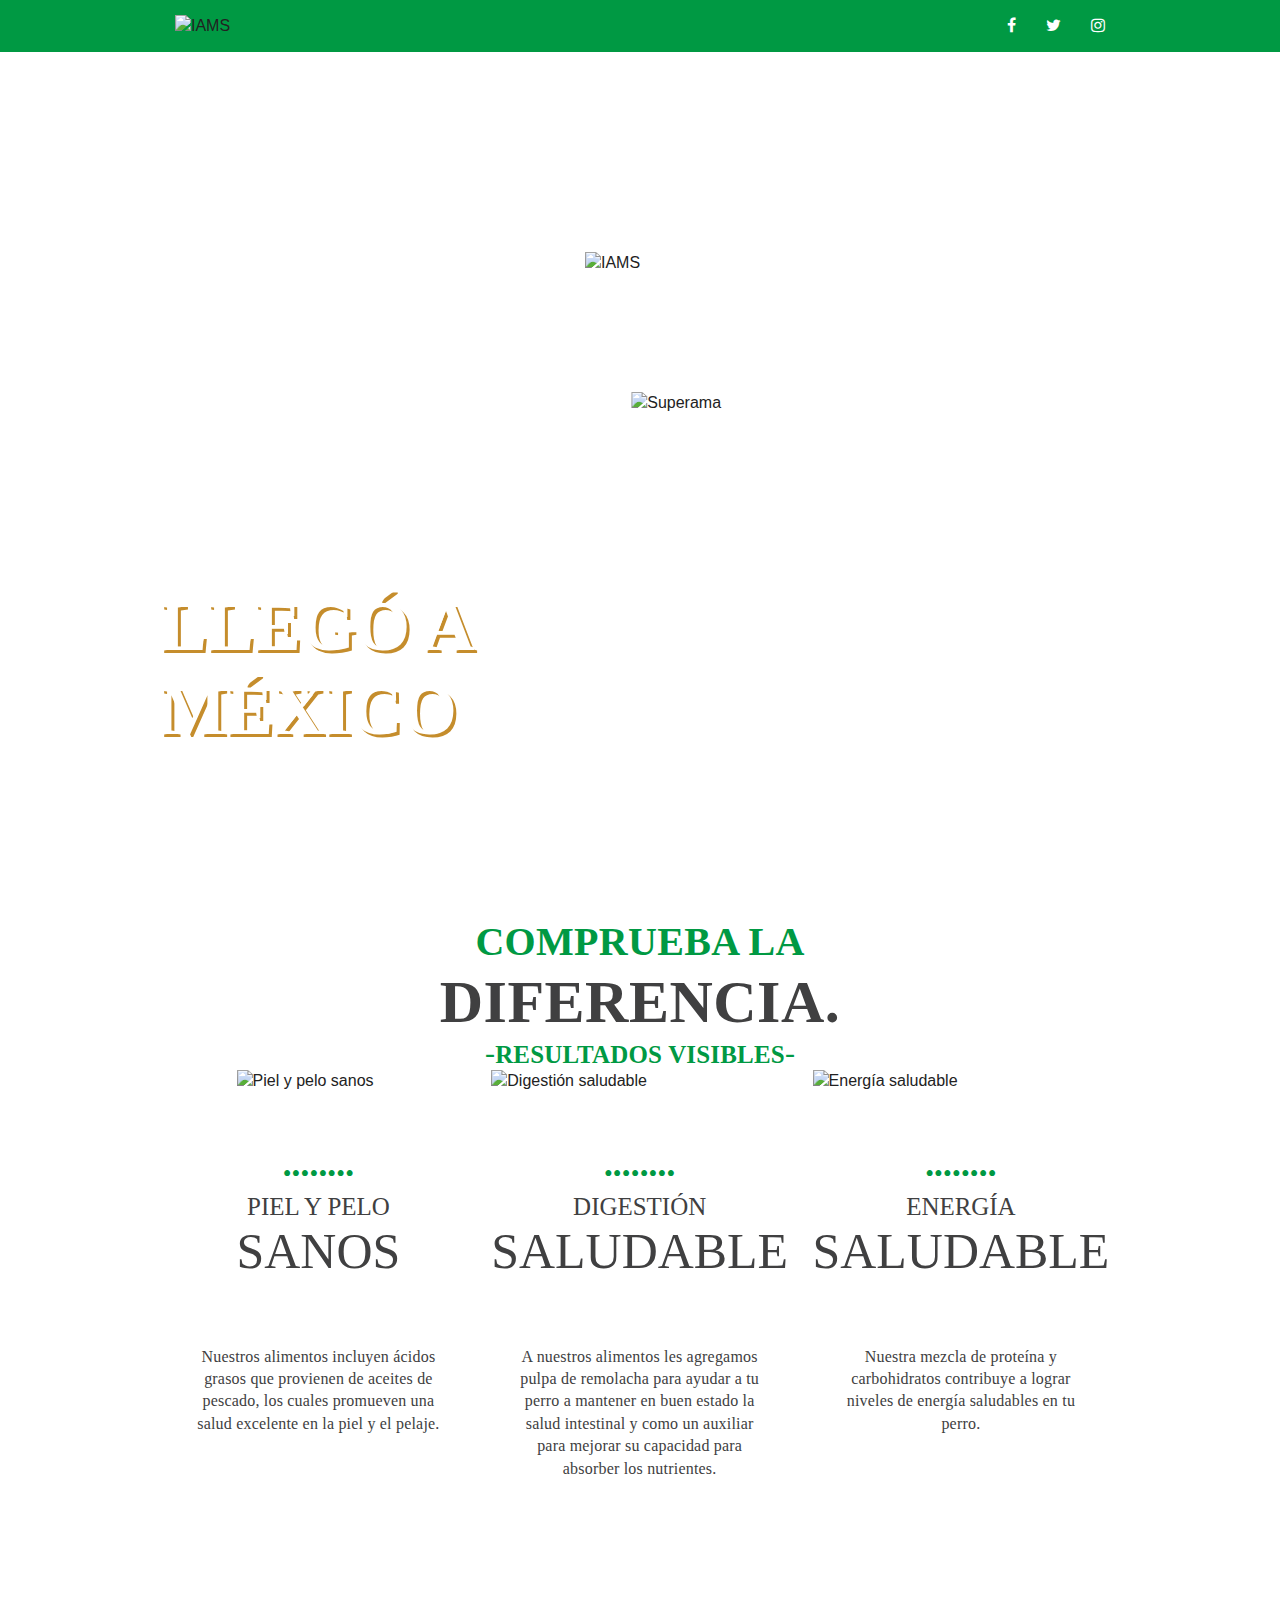
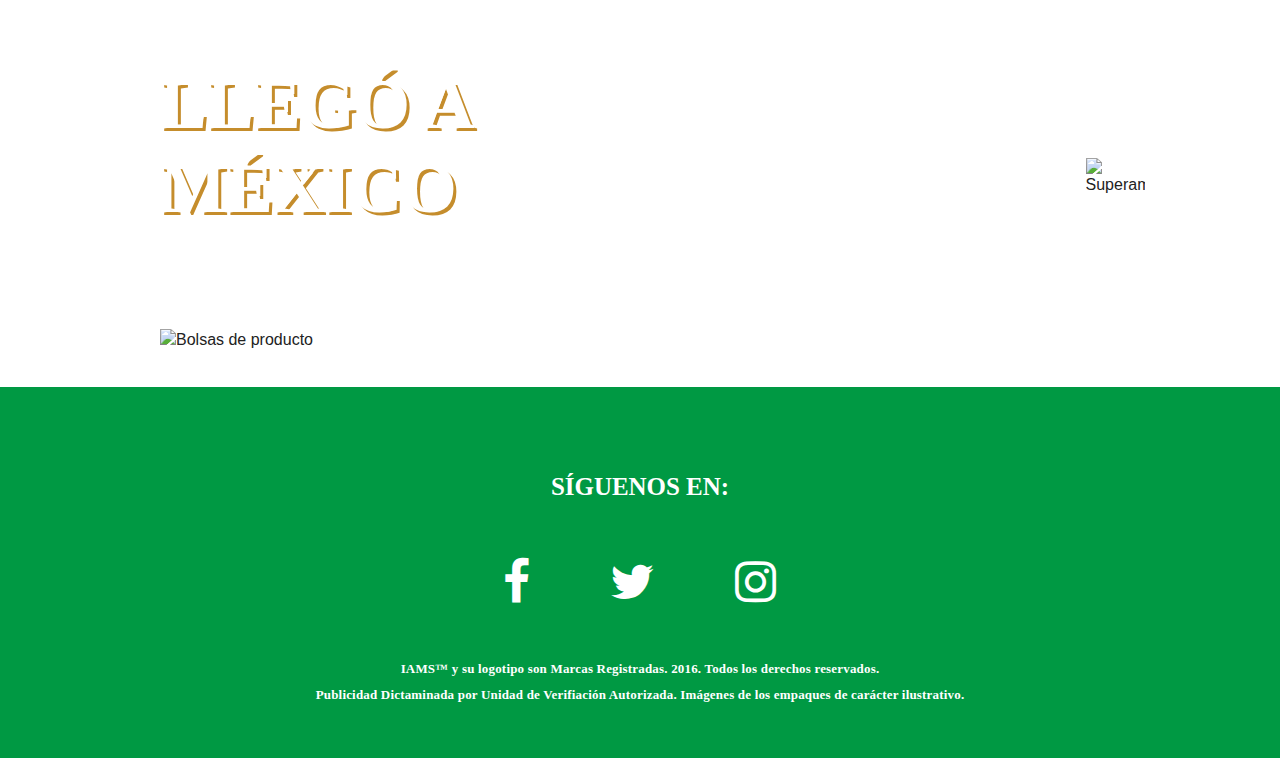
==== commit 9e0845ee: "Add desktop styles. Adjusts in markup for better stylization in mobile and desktop" ====
--- a/index.html
+++ b/index.html
@@ -5,7 +5,7 @@
   <meta http-equiv="x-ua-compatible" content="ie=edge">
   <title>IAMS</title>
   <meta name="description" content="">
-  <meta name="viewport" content="width=device-width, initial-scale=1">
+  <meta name="viewport" content="width=device-width, initial-scale=1, shrink-to-fit=no">
 
   <link rel="apple-touch-icon" href="apple-touch-icon.png">
   <!-- Place favicon.ico in the root directory -->
@@ -25,114 +25,123 @@
   </script>
 </head>
 <body>
-  <header class="clearfix">
-    <img src="" alt="">
-    <nav>
-      <ul>
-        <li>
-          <a href="https://www.facebook.com/" target="_blank" title="Facebook">
-            <i class="fa fa-facebook fa-1x" aria-hidden="true"></i>
-          </a>
-        </li>
-        <li>
-          <a href="https://www.twitter.com/" target="_blank" title="Twitter">
-            <i class="fa fa-twitter fa-1x" aria-hidden="true"></i>
-          </a>
-        </li>
-        <li>
-          <a href="https://www.instagram.com/" target="_blank" title="Instagram">
-            <i class="fa fa-instagram fa-1x" aria-hidden="true"></i>
-          </a>
-        </li>
-      </ul>
-    </nav>
+  <header class="wrapper">
+    <div class="container clearfix">
+      <img src="img/desktop/iams-blanco.png" alt="IAMS" class="desktop">
+      <img src="img/mobile/iams-blanco.png" alt="IAMS" class="mobile">
+      <nav>
+        <ul>
+          <li>
+            <a href="https://www.facebook.com/" target="_blank" title="Facebook">
+              <i class="fa fa-facebook fa-1x" aria-hidden="true"></i>
+            </a>
+          </li>
+          <li>
+            <a href="https://www.twitter.com/" target="_blank" title="Twitter">
+              <i class="fa fa-twitter fa-1x" aria-hidden="true"></i>
+            </a>
+          </li>
+          <li>
+            <a href="https://www.instagram.com/" target="_blank" title="Instagram">
+              <i class="fa fa-instagram fa-1x" aria-hidden="true"></i>
+            </a>
+          </li>
+        </ul>
+      </nav>
+    </div>
   </header>
 
-  <main>
-    <section class="banner">
-      <img src="" alt="IAMS">
-      <p>Encuéntralo en:</p>
-      <img src="" alt="Superama">
+  <main class="wrapper">
+    <section class="banner container">
+      <img src="img/desktop/iams.png" alt="IAMS" class="desktop iams">
+      <img src="img/mobile/iams.png" alt="IAMS" class="mobile iams">
+      <img src="img/desktop/ahora-disponible-en-superama.png" alt="Superama" class="desktop superama">
+      <img src="img/mobile/ahora-disponible-en-superama.png" alt="Superama" class="mobile superama">
     </section>
-    <section class="announce">
-      <article>
-        <h4>LLegó a <br />México</h4>
-      </article>
+    <section class="announce desktop">
+      <h4>Llegó a <br />México</h4>
     </section>
-    <section class="results">
-      <h1>Comprueba la <br /><strong>Diferencia.</strong></h1>
-      <h2>Resultados visibles</h2>
-      <div>
-        <article>
-          <figure>
-            <img src="" alt="Piel y pelo sanos">
-            <hr>
-            <figcaption>Piel y pelo <span>sanos</span></figcation>
-          </figure>
-          <p>Nuestros alimentos incluyen ácidos grasos que provienen de aceites de pescado, los cuales promueven una salud excelente en la piel y el pelaje.</p>
-        </article>
-        <article>
-          <figure>
-            <img src="" alt="Digestión saludable">
-            <hr>
-            <figcaption>Digestión <span>saludable</span></figcation>
-          </figure>
-          <p>A nuestros alimentos les agregamos pulpa de remolacha para ayudar a tu perro a mantener en buen estado la salud intestinal y como un auxiliar para mejorar su capacidad para absorber los nutrientes.</p>
-        </article>
-        <article>
-          <figure>
-            <img src="" alt="Energía saludable">
-            <hr>
-            <figcaption>Energía <span>saludable</span></figcation>
-          </figure>
-          <p>Nuestra mezcla de proteína y carbohidratos contribuye a lograr niveles de energía saludables en tu perro.</p>
-        </article>
-      </div>
-    </section>
+    <div class="container">
+      <section class="announce mobile">
+        <h4>Llegó a <br />México</h4>
+      </section>
+      <section class="results">
+        <h1>Comprueba la <br /><strong>Diferencia.</strong></h1>
+        <h2>Resultados visibles</h2>
+        <div>
+          <article>
+            <figure>
+              <img src="img/mobile/piel.png" alt="Piel y pelo sanos">
+              <p aria-hidden="true">&bullet;&bullet;&bullet;&bullet;&bullet;&bullet;&bullet;&bullet;</p>
+              <figcaption>Piel y pelo <span>sanos</span></figcation>
+            </figure>
+            <p>Nuestros alimentos incluyen ácidos grasos que provienen de aceites de pescado, los cuales promueven una salud excelente en la piel y el pelaje.</p>
+          </article>
+          <article>
+            <figure>
+              <img src="img/mobile/digestion.png" alt="Digestión saludable" class="mobile">
+              <p aria-hidden="true">&bullet;&bullet;&bullet;&bullet;&bullet;&bullet;&bullet;&bullet;</p>
+              <figcaption>Digestión <span>saludable</span></figcation>
+            </figure>
+            <p>A nuestros alimentos les agregamos pulpa de remolacha para ayudar a tu perro a mantener en buen estado la salud intestinal y como un auxiliar para mejorar su capacidad para absorber los nutrientes.</p>
+          </article>
+          <article>
+            <figure>
+              <img src="img/mobile/energia.png" alt="Energía saludable" class="mobile">
+              <p aria-hidden="true">&bullet;&bullet;&bullet;&bullet;&bullet;&bullet;&bullet;&bullet;</p>
+              <figcaption>Energía <span>saludable</span></figcation>
+            </figure>
+            <p>Nuestra mezcla de proteína y carbohidratos contribuye a lograr niveles de energía saludables en tu perro.</p>
+          </article>
+        </div>
+      </section>
+    </div>
   </main>
 
-  <section class="announce">
-    <article>
+  <section class="wrapper">
+    <article class="announce">
       <h4>LLegó a <br />México</h4>
     </article>
-    <article>
-      <p>Encuéntralo en:</p>
-      <img src="" alt="Superama">
+    <article class="clearfix superama">
+      <img src="img/desktop/ahora-disponible-en-superama.png" alt="Superama">
     </article>
   </section>
 
-  <figure class="bags">
-    <img src="" alt="">
+  <figure class="wrapper bags">
+    <div class="container">
+      <img src="img/desktop/productos.png" alt="Bolsas de producto" class="desktop">
+      <img src="img/mobile/productos.png" alt="Bolsas de producto" class="mobile">
+    </div>
   </figure>
 
-  <footer>
-    <h4>Síguenos en:</h4>
-    <nav>
-      <ul>
-        <li>
-          <a href="https://www.facebook.com/" target="_blank" title="Facebook">
-            <i class="fa fa-facebook fa-2x" aria-hidden="true"></i>
-          </a>
-        </li>
-        <li>
-          <a href="https://www.twitter.com/" target="_blank" title="Twitter">
-            <i class="fa fa-twitter fa-2x" aria-hidden="true"></i>
-          </a>
-        </li>
-        <li>
-          <a href="https://www.instagram.com/" target="_blank" title="Instagram">
-            <i class="fa fa-instagram fa-2x" aria-hidden="true"></i>
-          </a>
-        </li>
-      </ul>
-    </nav>
-    <p>IAMS&trade; y su logotipo son Marcas Registradas. 2016. Todos los derechos reservados.</p>
-    <p>Publicidad Dictaminada por Unidad de Verifiación Autorizada. Imágenes de los empaques de carácter ilustrativo.</p>
+  <footer class="wrapper">
+    <div class="container">
+      <h4>Síguenos en:</h4>
+      <nav>
+        <ul>
+          <li>
+            <a href="https://www.facebook.com/" target="_blank" title="Facebook">
+              <i class="fa fa-facebook fa-2x mobile" aria-hidden="true"></i>
+              <i class="fa fa-facebook fa-3x desktop" aria-hidden="true"></i>
+            </a>
+          </li>
+          <li>
+            <a href="https://www.twitter.com/" target="_blank" title="Twitter">
+              <i class="fa fa-twitter fa-2x mobile" aria-hidden="true"></i>
+              <i class="fa fa-twitter fa-3x desktop" aria-hidden="true"></i>
+            </a>
+          </li>
+          <li>
+            <a href="https://www.instagram.com/" target="_blank" title="Instagram">
+              <i class="fa fa-instagram fa-2x mobile" aria-hidden="true"></i>
+              <i class="fa fa-instagram fa-3x desktop" aria-hidden="true"></i>
+            </a>
+          </li>
+        </ul>
+      </nav>
+      <p>IAMS&trade; y su logotipo son Marcas Registradas. 2016. Todos los derechos reservados.</p>
+      <p>Publicidad Dictaminada por Unidad de Verifiación Autorizada. Imágenes de los empaques de carácter ilustrativo.</p>
+    </div>
   </footer>
-
-  <script src="https://code.jquery.com/jquery-1.12.0.min.js"></script>
-  <script>window.jQuery || document.write('<script src="js/vendor/jquery-1.12.0.min.js"><\/script>')</script>
-  <script src="js/plugins.js"></script>
-  <script src="js/main.js"></script>
 </body>
 </html>--- a/css/main.css
+++ b/css/main.css
@@ -17,7 +17,7 @@
   margin: 0; }
 
 /* HTML5 display definitions
- * ========================================================================== */
+   @mixin ========================================================================= */
 /**
  * Correct `block` display not defined for any HTML5 element in IE 8/9.
  * Correct `block` display not defined for `details` or `summary` in IE 10/11
@@ -67,7 +67,7 @@
   display: none; }
 
 /* Links
- * ========================================================================== */
+   @mixin ========================================================================= */
 /**
  * Remove the gray background color from active links in IE 10.
  */
@@ -83,7 +83,7 @@
   outline: 0; }
 
 /* Text-level semantics
- * ========================================================================== */
+   @mixin ========================================================================= */
 /**
  * Address styling not present in IE 8/9/10/11, Safari, and Chrome.
  */
@@ -141,7 +141,7 @@
   bottom: -0.25em; }
 
 /* Embedded content
- * ========================================================================== */
+   @mixin ========================================================================= */
 /**
  * Remove border when inside `a` element in IE 8/9/10.
  */
@@ -155,7 +155,7 @@
   overflow: hidden; }
 
 /* Grouping content
- * ========================================================================== */
+   @mixin ========================================================================= */
 /**
  * Address margin not present in IE 8/9 and Safari.
  */
@@ -186,7 +186,7 @@
   font-size: 1em; }
 
 /* Forms
- * ========================================================================== */
+   @mixin ========================================================================= */
 /**
  * Known limitation: by default, Chrome and Safari on OS X allow very limited
  * styling of `select`, unless a `border` property is set.
@@ -300,7 +300,7 @@
 fieldset {
   border: 1px solid #c0c0c0;
   margin: 0 2px;
-  padding: 0.35em 0.63em 0.75em; }
+  padding: 0.35em 0.625em 0.75em; }
 
 /**
  * 1. Correct `color` not being inherited in IE 8/9/10/11.
@@ -324,7 +324,7 @@
   font-weight: bold; }
 
 /* Tables
- * ========================================================================== */
+   @mixin ========================================================================= */
 /**
  * Remove most spacing between table cells.
  */
@@ -348,6 +348,7 @@
   src: url("../fonts/fontawesome-webfont.eot?#iefix&v=4.6.3") format("embedded-opentype"), url("../fonts/fontawesome-webfont.woff2?v=4.6.3") format("woff2"), url("../fonts/fontawesome-webfont.woff?v=4.6.3") format("woff"), url("../fonts/fontawesome-webfont.ttf?v=4.6.3") format("truetype"), url("../fonts/fontawesome-webfont.svg?v=4.6.3#fontawesomeregular") format("svg");
   font-weight: normal;
   font-style: normal; }
+
 .fa {
   display: inline-block;
   font: normal normal normal 14px/1 FontAwesome;
@@ -407,6 +408,7 @@
 
 .fa.fa-pull-left {
   margin-right: .3em; }
+
 .fa.fa-pull-right {
   margin-left: .3em; }
 
@@ -419,6 +421,7 @@
 
 .fa.pull-left {
   margin-right: .3em; }
+
 .fa.pull-right {
   margin-left: .3em; }
 
@@ -437,6 +440,7 @@
   100% {
     -webkit-transform: rotate(359deg);
     transform: rotate(359deg); } }
+
 @keyframes fa-spin {
   0% {
     -webkit-transform: rotate(0deg);
@@ -444,34 +448,30 @@
   100% {
     -webkit-transform: rotate(359deg);
     transform: rotate(359deg); } }
+
 .fa-rotate-90 {
   -ms-filter: "progid:DXImageTransform.Microsoft.BasicImage(rotation=1)";
   -webkit-transform: rotate(90deg);
-  -ms-transform: rotate(90deg);
   transform: rotate(90deg); }
 
 .fa-rotate-180 {
   -ms-filter: "progid:DXImageTransform.Microsoft.BasicImage(rotation=2)";
   -webkit-transform: rotate(180deg);
-  -ms-transform: rotate(180deg);
   transform: rotate(180deg); }
 
 .fa-rotate-270 {
   -ms-filter: "progid:DXImageTransform.Microsoft.BasicImage(rotation=3)";
   -webkit-transform: rotate(270deg);
-  -ms-transform: rotate(270deg);
   transform: rotate(270deg); }
 
 .fa-flip-horizontal {
   -ms-filter: "progid:DXImageTransform.Microsoft.BasicImage(rotation=0, mirror=1)";
   -webkit-transform: scale(-1, 1);
-  -ms-transform: scale(-1, 1);
   transform: scale(-1, 1); }
 
 .fa-flip-vertical {
   -ms-filter: "progid:DXImageTransform.Microsoft.BasicImage(rotation=2, mirror=1)";
   -webkit-transform: scale(1, -1);
-  -ms-transform: scale(1, -1);
   transform: scale(1, -1); }
 
 :root .fa-rotate-90,
@@ -479,7 +479,8 @@
 :root .fa-rotate-270,
 :root .fa-flip-horizontal,
 :root .fa-flip-vertical {
-  filter: none; }
+  -webkit-filter: none;
+          filter: none; }
 
 .fa-stack {
   position: relative;
@@ -2522,20 +2523,64 @@
   overflow: visible;
   clip: auto; }
 
+@font-face {
+  font-family: "GothamBlack";
+  font-style: normal;
+  font-weight: normal;
+  src: url("../fonts/Gotham-Black.ttf") format("truetype"); }
+
+@font-face {
+  font-family: "GothamBold";
+  font-style: normal;
+  font-weight: bold;
+  src: url("../fonts/Gotham-Bold.ttf") format("truetype"); }
+
+@font-face {
+  font-family: "GothamBook";
+  font-style: normal;
+  font-weight: bold;
+  src: url("../fonts/Gotham-Book.ttf") format("truetype"); }
+
+@font-face {
+  font-family: "GothamLight";
+  font-style: normal;
+  font-weight: normal;
+  src: url("../fonts/Gotham-Light.ttf") format("truetype"); }
+
+@font-face {
+  font-family: "GothamRoundedBook";
+  font-style: normal;
+  font-weight: normal;
+  src: url("../fonts/GothamRounded-Book.eot?#iefix") format("embedded-opentype"), url("../fonts/GothamRounded-Book.woff2") format("woff2"), url("../fonts/GothamRounded-Book.woff") format("woff"), url("../fonts/GothamRounded-Book.ttf") format("truetype"), url("../fonts/GothamRounded-Book.svg#GothamRoundedBook") format("svg"); }
+
+@font-face {
+  font-family: "GothamRoundedMedium";
+  font-style: normal;
+  font-weight: normal;
+  src: url("../fonts/GothamRounded-Medium.eot?#iefix") format("embedded-opentype"), url("../fonts/GothamRounded-Medium.woff2") format("woff2"), url("../fonts/GothamRounded-Medium.woff") format("woff"), url("../fonts/GothamRounded-Medium.ttf") format("truetype"), url("../fonts/GothamRounded-Medium.svg#GothamRoundedMedium") format("svg"); }
+
+@font-face {
+  font-family: "LibelSuitRg";
+  font-style: normal;
+  font-weight: normal;
+  src: url("../fonts/libel-suit-rg.ttf") format("truetype"); }
+
 /*! HTML5 Boilerplate v5.3.0 | MIT License | https://html5boilerplate.com/ */
-/* What follows is the result of much research on cross-browser styling.
+/*
+ * What follows is the result of much research on cross-browser styling.
  * Credit left inline and big thanks to Nicolas Gallagher, Jonathan Neal,
  * Kroc Camen, and the H5BP dev community and team.
  */
 /* ==========================================================================
- * Base styles: opinionated defaults
- * ========================================================================== */
+   Base styles: opinionated defaults
+   @mixin ========================================================================= */
 html {
   color: #222;
   font-size: 1em;
   line-height: 1.4; }
 
-/* Remove text-shadow in selection highlight:
+/*
+ * Remove text-shadow in selection highlight:
  * https://twitter.com/miketaylr/status/12228805301
  *
  * These selection rule sets have to be separate.
@@ -2549,7 +2594,8 @@
   background: #b3d4fc;
   text-shadow: none; }
 
-/* A better looking default horizontal rule
+/*
+ * A better looking default horizontal rule
  */
 hr {
   display: block;
@@ -2559,7 +2605,8 @@
   margin: 1em 0;
   padding: 0; }
 
-/* Remove the gap between audio, canvas, iframes,
+/*
+ * Remove the gap between audio, canvas, iframes,
  * images, videos and the bottom of their containers:
  * https://github.com/h5bp/html5-boilerplate/issues/440
  */
@@ -2571,21 +2618,23 @@
 video {
   vertical-align: middle; }
 
-/* Remove default fieldset styles.
+/*
+ * Remove default fieldset styles.
  */
 fieldset {
   border: 0;
   margin: 0;
   padding: 0; }
 
-/* Allow only vertical resizing of textareas.
+/*
+ * Allow only vertical resizing of textareas.
  */
 textarea {
   resize: vertical; }
 
 /* ==========================================================================
- * Browser Upgrade Prompt
- * ========================================================================== */
+   Browser Upgrade Prompt
+   @mixin ========================================================================= */
 .browserupgrade {
   margin: 0.2em 0;
   background: #ccc;
@@ -2593,145 +2642,220 @@
   padding: 0.2em 0; }
 
 /* ==========================================================================
- *   Author's custom styles
- *   ========================================================================== */
+   Author's custom styles
+   @mixin ========================================================================= */
+.mobile {
+  display: block; }
+
+.desktop {
+  display: none; }
+
+.wrapper {
+  width: 100%; }
+
 body {
   display: block;
   width: 100%; }
 
 header {
   background-color: #009943;
-  height: 30px;
+  display: -webkit-box;
+  display: -ms-flexbox;
+  display: flex;
+  -ms-flex-flow: row nowrap;
+      flex-flow: row nowrap;
+  position: relative;
   width: 100%; }
   header img {
-    margin: 9.2px; }
+    -ms-flex-item-align: center;
+        align-self: center;
+    display: inline-block;
+    margin: 15px 0 15px 15px; }
   header nav {
-    float: right; }
+    position: absolute;
+    -webkit-transform: translate(0, -50%);
+            transform: translate(0, -50%);
+    top: 50%;
+    right: 0; }
 
 nav ul {
+  display: -webkit-box;
+  display: -ms-flexbox;
   display: flex;
-  flex-flow: row nowrap;
+  -ms-flex-flow: row nowrap;
+      flex-flow: row nowrap;
   list-style: none inside;
   margin: 0;
   padding: 0; }
   nav ul li {
     margin: 10px 15px; }
-    nav ul li a i:before {
-      color: #fff; }
-
-section.announce article h4 {
-  color: #ffffff;
-  display: block;
-  font: normal 17.5px/1.2em "Gotham";
-  font-weight: 900;
-  height: 37px;
-  letter-spacing: 0.2px;
-  margin: 20.5px 6px 0 21.5px;
-  text-shadow: 1.5px 1.5px 0 #c58d2c; }
-
-section.banner {
-  height: 241.5px; }
-  section.banner img {
-    margin: 0; }
+    nav ul li a {
+      text-decoration: none; }
+      nav ul li a i:before {
+        color: #fff; }
+
+.banner {
+  background: url("../img/mobile/cover.png") no-repeat scroll 0 0 transparent;
+  background-size: 100%;
+  height: 150.9375vw;
+  width: 100%; }
+  .banner img {
+    left: 50%;
+    margin: 0;
+    position: relative;
+    -webkit-transform: translate(-50%, 0);
+            transform: translate(-50%, 0); }
+    .banner img.iams {
+      top: 12.5vw; }
+    .banner img.superama {
+      top: 18.75vw; }
+
+.announce {
+  background: url("../img/desktop/llego-a-mexico.png") no-repeat scroll 0 0 transparent;
+  background-size: 100%;
+  height: 34.375vw;
+  position: relative;
+  width: 100%; }
+  .announce h4 {
+    color: #fff;
+    display: block;
+    font: normal 900 8.75vw/1.2em 'Gotham';
+    letter-spacing: 0.2px;
+    margin: 0;
+    padding: 2.1875vw 0 0 12.5vw;
+    text-transform: uppercase;
+    text-shadow: 3px 3px 0 #c58d2c; }
+
+main .announce {
+  top: -9.375vw; }
 
 main .results h1 {
   color: #009943;
   display: block;
-  height: 9px;
-  font: bold 10px/1.2em Gotham;
+  font: bold 20px/1.2em 'Gotham';
   letter-spacing: 0.3px;
-  text-align: center; }
+  margin: 0 auto;
+  text-align: center;
+  text-transform: uppercase; }
   main .results h1 strong {
     color: #404041;
-    height: 13.5px;
-    font: normal 15px/1.2em Gotham;
-    font-weight: 900;
+    font: normal 900 30px/1.2em 'Gotham';
     letter-spacing: 0.5px; }
+
 main .results h2 {
   color: #009943;
   display: block;
-  height: 5.5px;
-  font: normal 6.2px/1.2em Gotham;
-  font-weight: 900;
+  font: normal 900 15px/1.2em 'Gotham';
   letter-spacing: 0.2px;
-  margin: 0 0 34px;
-  text-align: center; }
+  margin: 0 auto;
+  text-align: center;
+  text-transform: uppercase; }
+
+main .results div {
+  box-sizing: border-box;
+  padding: 0 0 31.25vw; }
+
 main .results article {
+  box-sizing: border-box;
   display: block;
-  margin: 30.5px auto; }
+  margin: 10.9375vw auto; }
   main .results article figure {
     margin: 0 auto; }
     main .results article figure img {
       display: block;
       margin: 0 auto; }
-    main .results article figure hr {
-      border-top: 5px dotted #009300;
+    main .results article figure p {
+      color: #009943;
       display: block;
-      height: 0;
-      margin: 16px auto 0;
-      width: 50px; }
+      margin: 5vw auto 0;
+      width: 95px; }
     main .results article figure figcaption {
       color: #404041;
       display: block;
-      font: normal 20px/1.2em "LibelSuitRg";
-      text-align: center; }
+      font: normal 8.75vw/1.2em 'LibelSuitRg';
+      text-align: center;
+      text-transform: uppercase; }
       main .results article figure figcaption span {
         color: #404041;
         display: block;
-        font: normal 35px/1.2em "LibelSuitRg";
-        height: 50.5px; }
+        font: normal 17.1875vw/1.2em 'LibelSuitRg'; }
   main .results article p {
     color: #404041;
-    font: normal 24px/1.4em "GothamBook";
+    font: normal 6.25vw/1.4em 'GothamBook';
     letter-spacing: 0.2px;
-    margin: 0 9px;
+    margin: 5vw 2.8125vw 0;
     text-align: center; }
 
-figure.bags {
+section.wrapper {
+  display: -webkit-box;
+  display: -ms-flexbox;
   display: flex;
-  flex-flow: column nowrap; }
-  figure.bags img {
+  -ms-flex-flow: column nowrap;
+      flex-flow: column nowrap;
+  padding: 0 0 40px; }
+  section.wrapper article {
+    -ms-flex-item-align: center;
+        align-self: center;
+    with: 100%; }
+  section.wrapper .superama {
+    box-sizing: border-box;
+    padding: 10%; }
+    section.wrapper .superama img {
+      display: block;
+      margin: 0 auto;
+      width: 80%; }
+
+.bags {
+  display: -webkit-box;
+  display: -ms-flexbox;
+  display: flex;
+  -ms-flex-flow: column nowrap;
+      flex-flow: column nowrap;
+  height: calc( 156px);
+  margin: 0 auto;
+  padding: 0;
+  position: relative;
+  top: -35px; }
+  .bags img {
     align-center: center;
-    display: block;
     margin: 0 auto; }
 
 footer {
-  background-color: #009a4d;
-  height: 278.5px;
-  padding: 106.4px 0 0;
+  background-color: #009943;
+  padding: 33.125vw 0 15.625vw;
   width: 100%; }
   footer h4 {
     color: #fff;
-    height: 10.5px;
-    font: normal 7.5px/1.4em "Gotham";
-    font-weight: 900;
+    font: normal 900 18px/1.4em 'Gotham';
     text-align: center;
+    text-transform: uppercase;
     width: 100%; }
   footer nav {
-    margin: 0 auto;
-    width: 166px; }
+    margin: 0 auto 14.6875vw;
+    width: 71.875vw; }
+    footer nav ul li {
+      box-sizing: border-box;
+      margin: 3.125vw 7.8125vw; }
   footer p {
     color: #fff;
-    height: 49px;
-    font: normal 13px/2em "Gotham";
-    font-weight: 900;
+    font: normal 900 3.4375vw/2em 'Gotham';
     letter-spacing: 0.2px;
-    margin: 47px 5px 0;
+    margin: 0 auto;
+    padding: 0 1.5625vw;
     text-align: center;
     width: auto; }
-    footer p:last-child {
-      margin-top: 0;
-      margin-bottom: 14.5px; }
 
 /* ==========================================================================
- *   Helper classes
- *   ========================================================================== */
-/* Hide visually and from screen readers
+   Helper classes
+   @mixin ========================================================================= */
+/*
+ * Hide visually and from screen readers
  */
 .hidden {
   display: none !important; }
 
-/* Hide only visually, but have it available for screen readers:
+/*
+ * Hide only visually, but have it available for screen readers:
  * http://snook.ca/archives/html_and_css/hiding-content-for-accessibility
  */
 .visuallyhidden {
@@ -2744,7 +2868,8 @@
   position: absolute;
   width: 1px; }
 
-/* Extends the .visuallyhidden class to allow the element
+/*
+ * Extends the .visuallyhidden class to allow the element
  * to be focusable when navigated to via the keyboard:
  * https://www.drupal.org/node/897638
  */
@@ -2757,12 +2882,14 @@
   position: static;
   width: auto; }
 
-/* Hide visually and from screen readers, but maintain layout
+/*
+ * Hide visually and from screen readers, but maintain layout
  */
 .invisible {
   visibility: hidden; }
 
-/* Clearfix: contain floats
+/*
+ * Clearfix: contain floats
  *
  * For modern browsers
  * 1. The space content is one way to avoid an Opera bug when the
@@ -2781,19 +2908,142 @@
   clear: both; }
 
 /* ==========================================================================
- *   EXAMPLE Media Queries for Responsive Design.
- *   These examples override the primary ('mobile first') styles.
- *   Modify as content requires.
- *   ========================================================================== */
+   EXAMPLE Media Queries for Responsive Design.
+   These examples override the primary ('mobile first') styles.
+   Modify as content requires.
+   @mixin ========================================================================= */
 @media only screen and (min-width: 35em) {
   /* Style adjustments for viewports that meet the condition */ }
+
+@media only screen and (min-width: 64em) {
+  .mobile {
+    display: none; }
+  .desktop {
+    display: block; }
+  .container {
+    display: block;
+    margin: 0 auto;
+    position: relative;
+    width: 960px; }
+  .banner {
+    background: none;
+    display: -webkit-box;
+    display: -ms-flexbox;
+    display: flex;
+    -ms-flex-flow: column nowrap;
+        flex-flow: column nowrap;
+    height: 608px; }
+    .banner img {
+      -ms-flex-item-align: start;
+          align-self: flex-start;
+      left: unset;
+      position: absolute;
+      right: 0;
+      -webkit-transform: unset;
+              transform: unset; }
+      .banner img.iams {
+        top: 200px;
+        width: 535px; }
+      .banner img.superama {
+        -webkit-transform: translate(-15%, 0);
+                transform: translate(-15%, 0);
+        top: 340px;
+        width: 425px; }
+  .announce {
+    height: 258px;
+    left: 0;
+    position: relative; }
+    .announce h4 {
+      font-size: 4.38em;
+      padding: 15px 0 0 160px; }
+  main {
+    background: url("../img/desktop/perro-paseando-por-la-playa.png") no-repeat scroll 0 0 transparent;
+    background-size: 100%;
+    position: relative; }
+    main div.container {
+      display: -webkit-box;
+      display: -ms-flexbox;
+      display: flex;
+      -ms-flex-flow: column nowrap;
+          flex-flow: column nowrap; }
+    main .announce {
+      top: -7.095709571vw;
+      width: 760px; }
+    main .results h1 {
+      font-size: 2.5em; }
+      main .results h1 strong {
+        font-size: 1.5em; }
+    main .results h2 {
+      font-size: 1.56em; }
+      main .results h2:before, main .results h2:after {
+        content: "-";
+        font-size: 30px;
+        font-weight: normal; }
+    main .results div {
+      box-sizing: border-box;
+      -ms-flex-flow: column nowrap;
+          flex-flow: column nowrap;
+      padding: 0 0 150px; }
+    main .results article {
+      display: -webkit-inline-box;
+      display: -ms-inline-flexbox;
+      display: inline-flex;
+      -ms-flex-flow: column nowrap;
+          flex-flow: column nowrap;
+      margin: 0;
+      padding: 0;
+      width: 33%; }
+      main .results article figure p {
+        font-size: 1.56em; }
+      main .results article figure figcaption {
+        font-size: 1.56em; }
+        main .results article figure figcaption span {
+          font-size: 2em; }
+      main .results article p {
+        font-size: 1em;
+        margin-left: auto;
+        margin-right: auto;
+        width: 80%; }
+  section.wrapper {
+    display: -webkit-box;
+    display: -ms-flexbox;
+    display: flex;
+    -ms-flex-flow: row nowrap;
+        flex-flow: row nowrap; }
+    section.wrapper article {
+      -ms-flex-item-align: center;
+          align-self: center;
+      with: 50%; }
+    section.wrapper .superama img {
+      display: block;
+      margin: 0 auto; }
+  .bags {
+    height: auto; }
+  footer {
+    padding: 50px 0; }
+    footer h4 {
+      font-size: 1.56em; }
+    footer nav {
+      box-sizing: border-box;
+      margin-bottom: 50px;
+      width: 275px; }
+      footer nav ul li {
+        margin: 20px 40px 0; }
+        footer nav ul li:first-child {
+          margin-left: 0; }
+        footer nav ul li:last-child {
+          margin-right: 0; }
+    footer p {
+      font-size: 0.81em; } }
+
 @media print, (-webkit-min-device-pixel-ratio: 1.25), (min-resolution: 1.25dppx), (min-resolution: 120dpi) {
   /* Style adjustments for high resolution devices */ }
+
 /* ==========================================================================
- * Print styles.
- * Inlined to avoid the additional HTTP request:
- * http://www.phpied.com/delay-loading-your-print-css/
- * ========================================================================== */
+   Print styles.
+   Inlined to avoid the additional HTTP request:
+   http://www.phpied.com/delay-loading-your-print-css/
+   @mixin ========================================================================= */
 @media print {
   *,
   *:before,
@@ -2804,50 +3054,41 @@
     color: #000 !important;
     box-shadow: none !important;
     text-shadow: none !important; }
-
   a,
   a:visited {
     text-decoration: underline; }
-
   a[href]:after {
     content: " (" attr(href) ")"; }
-
   abbr[title]:after {
     content: " (" attr(title) ")"; }
-
-  /* Don't show links that are fragment identifiers,
+  /*
+   * Don't show links that are fragment identifiers,
    * or use the `javascript:` pseudo protocol
    */
   a[href^="#"]:after,
   a[href^="javascript:"]:after {
     content: ""; }
-
   pre,
   blockquote {
     border: 1px solid #999;
     page-break-inside: avoid; }
-
-  /* Printing Tables:
+  /*
+   * Printing Tables:
    * http://css-discuss.incutio.com/wiki/Printing_Tables
    */
   thead {
     display: table-header-group; }
-
   tr,
   img {
     page-break-inside: avoid; }
-
   img {
     max-width: 100% !important; }
-
   p,
   h2,
   h3 {
     orphans: 3;
     widows: 3; }
-
   h2,
   h3 {
     page-break-after: avoid; } }
-
-/*# sourceMappingURL=main.css.map */
+/*# sourceMappingURL=main.css.map */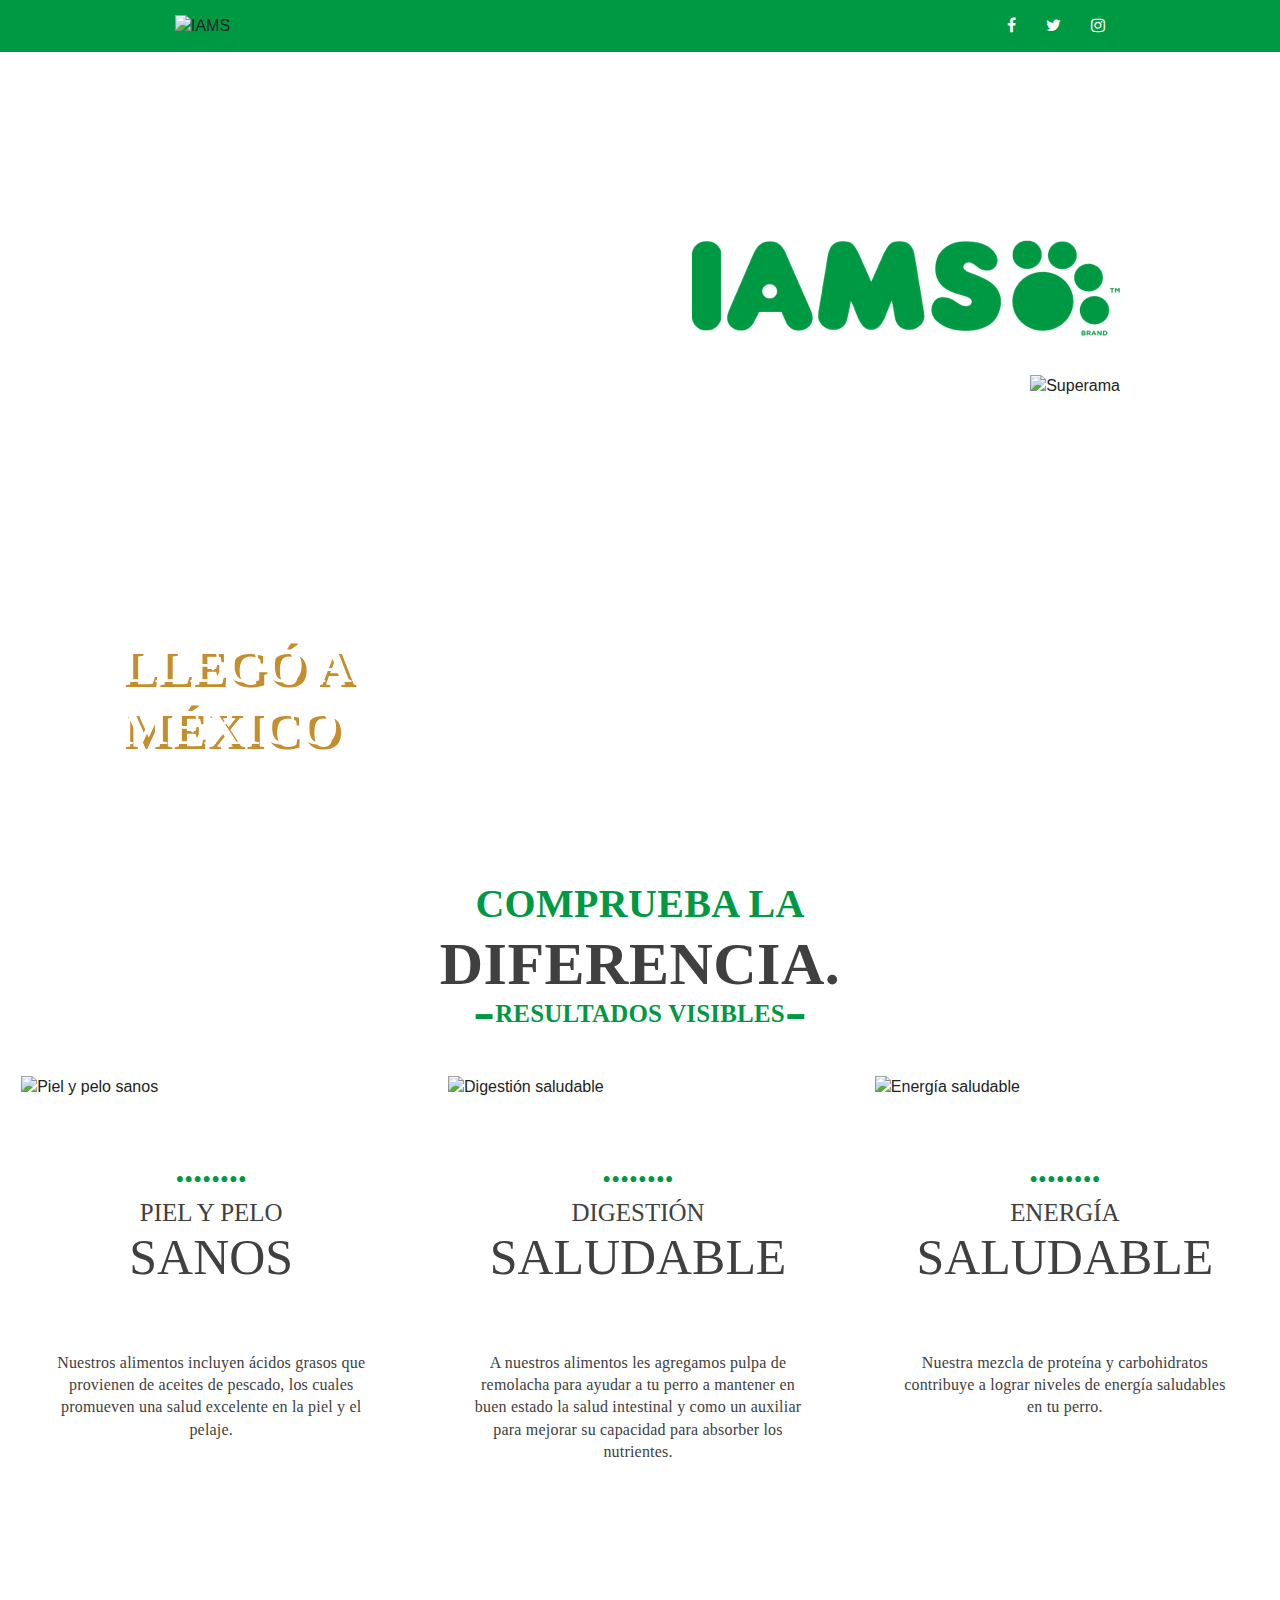
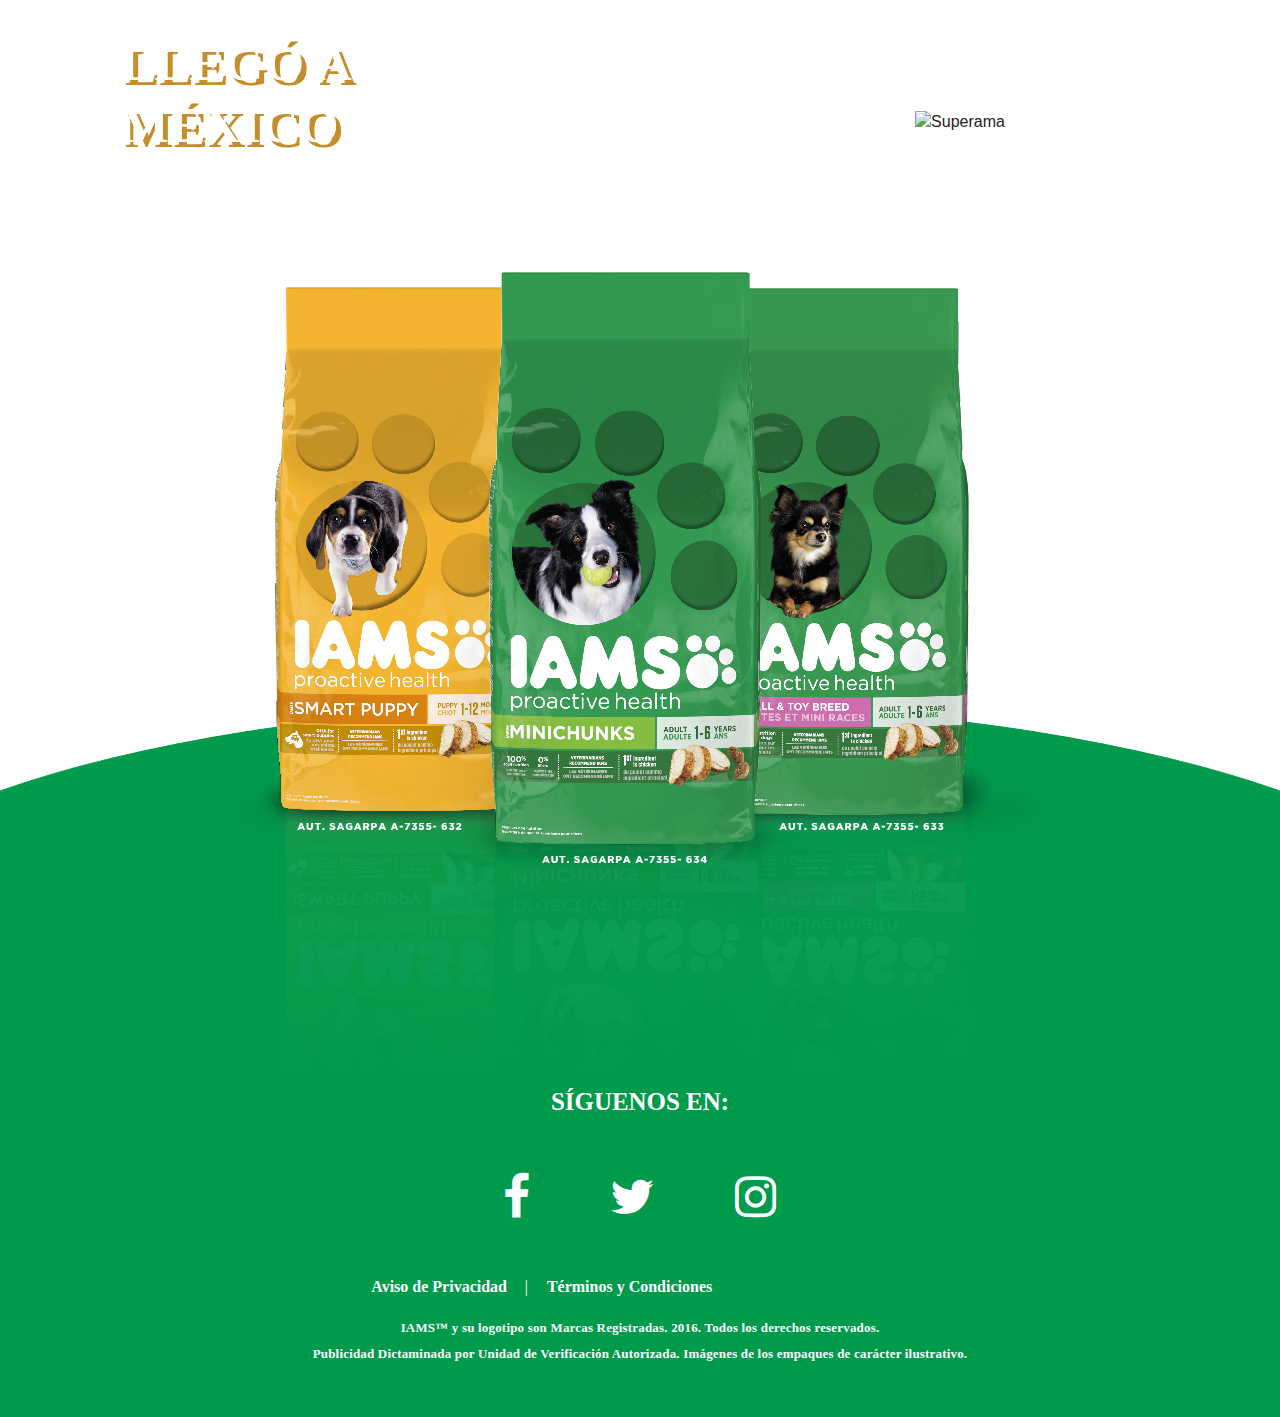
==== commit f2ad596f: "Fix some adjustments in footer, links to privacy policy and terms and conditions, and logo images in" ====
--- a/index.html
+++ b/index.html
@@ -24,25 +24,25 @@
       ga('create','UA-XXXXX-X','auto');ga('send','pageview');
   </script>
 </head>
-<body>
-  <header class="wrapper">
+<body id="body">
+  <header class="wrapper header--wrapper">
     <div class="container clearfix">
       <img src="img/desktop/iams-blanco.png" alt="IAMS" class="desktop">
       <img src="img/mobile/iams-blanco.png" alt="IAMS" class="mobile">
       <nav>
         <ul>
           <li>
-            <a href="https://www.facebook.com/" target="_blank" title="Facebook">
+            <a href="https://www.facebook.com/IAMSMexico/?fref=ts" target="_blank" title="Facebook">
               <i class="fa fa-facebook fa-1x" aria-hidden="true"></i>
             </a>
           </li>
           <li>
-            <a href="https://www.twitter.com/" target="_blank" title="Twitter">
+            <a href="https://twitter.com/iamsmexico" target="_blank" title="Twitter">
               <i class="fa fa-twitter fa-1x" aria-hidden="true"></i>
             </a>
           </li>
           <li>
-            <a href="https://www.instagram.com/" target="_blank" title="Instagram">
+            <a href="https://www.instagram.com/iamsmexico/" target="_blank" title="Instagram">
               <i class="fa fa-instagram fa-1x" aria-hidden="true"></i>
             </a>
           </li>
@@ -51,97 +51,225 @@
     </div>
   </header>
 
-  <main class="wrapper">
-    <section class="banner container">
-      <img src="img/desktop/iams.png" alt="IAMS" class="desktop iams">
-      <img src="img/mobile/iams.png" alt="IAMS" class="mobile iams">
-      <img src="img/desktop/ahora-disponible-en-superama.png" alt="Superama" class="desktop superama">
-      <img src="img/mobile/ahora-disponible-en-superama.png" alt="Superama" class="mobile superama">
+  <main class="wrapper main--wrapper">
+    <section class="banner--wrapper wrapper">
+       <figure class="banner--wrapper__banner container">
+        <img src="img/desktop/iams.png" alt="IAMS" class="desktop iams">
+        <img src="img/mobile/iams.png" alt="IAMS" class="mobile iams">
+        <img src="img/desktop/ahora-disponible-en-superama.png" alt="Superama" class="desktop superama">
+        <img src="img/mobile/ahora-disponible-en-superama.png" alt="Superama" class="mobile superama">
+      </figure>
     </section>
-    <section class="announce desktop">
-      <h4>Llegó a <br />México</h4>
+    <section class="announce--wrapper">
+      <h4 class="announce--wrapper__announce">Llegó a <br />México</h4>
     </section>
-    <div class="container">
-      <section class="announce mobile">
-        <h4>Llegó a <br />México</h4>
-      </section>
-      <section class="results">
-        <h1>Comprueba la <br /><strong>Diferencia.</strong></h1>
-        <h2>Resultados visibles</h2>
-        <div>
-          <article>
-            <figure>
-              <img src="img/mobile/piel.png" alt="Piel y pelo sanos">
-              <p aria-hidden="true">&bullet;&bullet;&bullet;&bullet;&bullet;&bullet;&bullet;&bullet;</p>
-              <figcaption>Piel y pelo <span>sanos</span></figcation>
-            </figure>
-            <p>Nuestros alimentos incluyen ácidos grasos que provienen de aceites de pescado, los cuales promueven una salud excelente en la piel y el pelaje.</p>
-          </article>
-          <article>
-            <figure>
-              <img src="img/mobile/digestion.png" alt="Digestión saludable" class="mobile">
-              <p aria-hidden="true">&bullet;&bullet;&bullet;&bullet;&bullet;&bullet;&bullet;&bullet;</p>
-              <figcaption>Digestión <span>saludable</span></figcation>
-            </figure>
-            <p>A nuestros alimentos les agregamos pulpa de remolacha para ayudar a tu perro a mantener en buen estado la salud intestinal y como un auxiliar para mejorar su capacidad para absorber los nutrientes.</p>
-          </article>
-          <article>
-            <figure>
-              <img src="img/mobile/energia.png" alt="Energía saludable" class="mobile">
-              <p aria-hidden="true">&bullet;&bullet;&bullet;&bullet;&bullet;&bullet;&bullet;&bullet;</p>
-              <figcaption>Energía <span>saludable</span></figcation>
-            </figure>
-            <p>Nuestra mezcla de proteína y carbohidratos contribuye a lograr niveles de energía saludables en tu perro.</p>
-          </article>
-        </div>
-      </section>
-    </div>
+    <section class="results">
+      <h1>Comprueba la <br /><strong>Diferencia.</strong></h1>
+      <h2>Resultados visibles</h2>
+      <div>
+        <article>
+          <figure>
+            <img src="img/mobile/piel.png" alt="Piel y pelo sanos">
+            <p aria-hidden="true">&bullet;&bullet;&bullet;&bullet;&bullet;&bullet;&bullet;&bullet;</p>
+            <figcaption>Piel y pelo <span>sanos</span></figcation>
+          </figure>
+          <p>Nuestros alimentos incluyen ácidos grasos que provienen de aceites de pescado, los cuales promueven una salud excelente en la piel y el pelaje.</p>
+        </article>
+        <article>
+          <figure>
+            <img src="img/mobile/digestion.png" alt="Digestión saludable" class="mobile">
+            <p aria-hidden="true">&bullet;&bullet;&bullet;&bullet;&bullet;&bullet;&bullet;&bullet;</p>
+            <figcaption>Digestión <span>saludable</span></figcation>
+          </figure>
+          <p>A nuestros alimentos les agregamos pulpa de remolacha para ayudar a tu perro a mantener en buen estado la salud intestinal y como un auxiliar para mejorar su capacidad para absorber los nutrientes.</p>
+        </article>
+        <article>
+          <figure>
+            <img src="img/mobile/energia.png" alt="Energía saludable" class="mobile">
+            <p aria-hidden="true">&bullet;&bullet;&bullet;&bullet;&bullet;&bullet;&bullet;&bullet;</p>
+            <figcaption>Energía <span>saludable</span></figcation>
+          </figure>
+          <p>Nuestra mezcla de proteína y carbohidratos contribuye a lograr niveles de energía saludables en tu perro.</p>
+        </article>
+      </div>
+    </section>
   </main>
 
-  <section class="wrapper">
-    <article class="announce">
-      <h4>LLegó a <br />México</h4>
+  <section class="wrapper brands--wrapper">
+    <article class="announce--wrapper">
+      <h4 class="announce--wrapper__announce">LLegó a <br />México</h4>
     </article>
     <article class="clearfix superama">
       <img src="img/desktop/ahora-disponible-en-superama.png" alt="Superama">
     </article>
   </section>
 
-  <figure class="wrapper bags">
+  <figure class="wrapper oval bags--wrapper">
     <div class="container">
       <img src="img/desktop/productos.png" alt="Bolsas de producto" class="desktop">
       <img src="img/mobile/productos.png" alt="Bolsas de producto" class="mobile">
     </div>
   </figure>
 
-  <footer class="wrapper">
+  <footer class="wrapper footer--wrapper">
     <div class="container">
       <h4>Síguenos en:</h4>
-      <nav>
+      <nav class="footer__social">
         <ul>
           <li>
-            <a href="https://www.facebook.com/" target="_blank" title="Facebook">
+            <a href="https://www.facebook.com/IAMSMexico/?fref=ts" target="_blank" title="Facebook">
               <i class="fa fa-facebook fa-2x mobile" aria-hidden="true"></i>
               <i class="fa fa-facebook fa-3x desktop" aria-hidden="true"></i>
             </a>
           </li>
           <li>
-            <a href="https://www.twitter.com/" target="_blank" title="Twitter">
+            <a href="https://twitter.com/iamsmexico" target="_blank" title="Twitter">
               <i class="fa fa-twitter fa-2x mobile" aria-hidden="true"></i>
               <i class="fa fa-twitter fa-3x desktop" aria-hidden="true"></i>
             </a>
           </li>
           <li>
-            <a href="https://www.instagram.com/" target="_blank" title="Instagram">
+            <a href="https://www.instagram.com/iamsmexico/" target="_blank" title="Instagram">
               <i class="fa fa-instagram fa-2x mobile" aria-hidden="true"></i>
               <i class="fa fa-instagram fa-3x desktop" aria-hidden="true"></i>
             </a>
           </li>
         </ul>
       </nav>
+      <ul class="footer__links">
+        <li><a href="#privacy--policy">Aviso de Privacidad</a></li>
+        <li><a href="#terms--and--conditions">Términos y Condiciones</a></li>
+      </ul>
       <p>IAMS&trade; y su logotipo son Marcas Registradas. 2016. Todos los derechos reservados.</p>
-      <p>Publicidad Dictaminada por Unidad de Verifiación Autorizada. Imágenes de los empaques de carácter ilustrativo.</p>
+      <p>Publicidad Dictaminada por Unidad de Verificación Autorizada. Imágenes de los empaques de carácter ilustrativo.</p>
     </div>
   </footer>
+  <aside id="privacy--policy">
+    <a href="#body" target="_self" title="Cerrar" class="close">Close</a>
+    <p>Effem México Inc. y Compañía, S. en N.C. de C.V. (en adelante, “Effem”), también conocido como “Mars México”, con domicilio en Kilómetro 4.5, Carretera a Chichimequillas, El Marques, Querétaro, México, C.P. 76260, es responsable de recabar sus datos personales, del uso que se le dé a los mismos y de su protección.</p>
+
+    <p>Sus datos personales serán utilizados para efectos de ofrecerle y proporcionarle información acerca de los productos y servicios que Effem comercializa, darle acceso a concursos y comunicarle los resultados, enviarle información actualizada y noticias por correo electrónico, responder a sus preguntas y comentarios, registrarle en determinadas actividades, proporcionarle contenidos personalizados e información y/o enviarle catálogos, cupones, muestras, ofertas u otra información relacionada con Effem y sus productos, para lograr un mayor entendimiento de sus necesidades como consumidor o cliente de Effem.</p>
+
+    <p>Asimismo, Effem podrá, en su caso, utilizar sus datos personales para informarle sobre promociones, descuentos, concursos, eventos y/o sorteos relacionados con los productos y servicios que Effem ofrece. Effem también podría utilizar sus datos personales para completar estudios de mercado y tomar encuestas acerca de la calidad de los productos y servicios que ofrece, para así lograr el continuo mejoramiento de los mismos. Los usos señalados en el presente párrafo implican que sus datos personales serán utilizados como procesos de toma de decisiones sin que exista una valoración de la persona.</p>
+
+    <p>Para las finalidades antes mencionadas, Effem podrá requerir los siguientes datos personales: nombre, edad, domicilio, fecha de nacimiento, sexo, teléfono y correo electrónico, así como información sobre gustos, aficiones o actividades. De igual manera, es posible que Effem le solicite los datos que se incluyen en su credencial de elector o su clave del Registro Federal de Contribuyentes (RFC), con el fin de restringir o limitar el acceso de menores de edad a determinados sitios, áreas o funciones.</p>
+
+    <p>En algunas secciones o áreas de los sitios web de Effem, Usted podrá ingresar historias, comentarios, sugerencias, ideas, gráficos, fotografías, videos o cualquier otro material de similar naturaleza. Una vez que Usted cargue, suba o entregue cualquier material a los sitios de Effem o por cualquier otro medio, Usted declara y garantiza que, al cargar o entregar dicho material, Usted cede a Effem, así como a sus empresas parientes, filiales o subsidiarias, cualquier título que Usted tenga sobre dichos materiales y, en función de la legislación aplicable, Effem pasará a ser el propietario del material que Usted envíe o cargue o, en su caso, se considerará que Usted ha concedido a Effem una licencia perpetua y exclusiva para utilizarlo.</p>
+
+    <p>Esto significa que todas las historias, comentarios, sugerencias, ideas, gráficos, fotografías, imágenes, videos u otra información cargada o entregada a través de los sitios web de Effem o por cualquier otro medio, pasará inmediatamente a ser considerada propiedad de Effem o información que Effem y/o sus empresas parientes, filiales o subsidiaras pueden utilizar como estimen conveniente. De igual manera, Usted declara y garantiza que no tendrá derecho alguno bajo ninguna circunstancia a ningún pago o regalía en caso de que Effem y/o sus empresas parientes, filiales o subsidiaras utilicen dichos materiales enviados por Usted a través de los sitios web de Effem o por cualquier otro medio con cualquier fin.</p>
+
+    <p>Cualquier fotografía, video, imagen y/o cualquier material que Usted cargue o entregue a cualquiera de los sitios web de Effem o por cualquier otro medio pasará a ser propiedad de Effem, quien podrá transmitir, usar, reproducir, publicar, distribuir, exhibir o de cualquier otra manera comunicar al público en general dichos materiales alrededor del Mundo. Asimismo, Effem y/o sus empresas parientes, filiales o subsidiaras podrán, de manera enunciativa mas no limitativa, utilizar, difundir y/o comunicar dichos materiales proporcionados por Usted a través de televisión (abierta, cerrada, cable), Internet, revistas, periódicos o cualquier otro medio de comunicación conocido o por conocer y/o para la creación y difusión de cualesquiera obras de cualquier tipo, para los fines que Effem, a su entera discreción, considere convenientes. De igual manera, Usted garantiza a Effem: (i) la originalidad de los materiales; (ii) en su caso, contar con la autorización de reproducción y licencia por escrito de las personas que en su caso aparezcan en la fotografía, video o imagen; (iii) en caso de que dicho material contenga datos personales de terceros, contar con la autorización de dichos terceros para el uso de sus datos personales para los fines descritos en el presente documento; y (iv) el uso pacífico de dicho material, asumiendo la responsabilidad de sacar en paz y a salvo a Effem y/o sus empresas parientes, filiales o subsidiaras, en caso de cualquier acción, demanda, denuncia o procedimiento de cualquier tercero relacionada con dichas creaciones intelectuales. Asimismo, Effem se reserva el derecho de eliminar, suprimir o retirar de sus sitios web las creaciones intelectuales que de tiempo en tiempo Usted decida cargar o enviar a dichos sitios web, sin que ello implique algún tipo de responsabilidad para Effem.</p>
+
+    <p>Effem podrá transferir sus datos personales a terceros (incluyendo sin limitar, proveedores y distribuidores) para la ejecución de las actividades relacionadas con los productos y servicios de Effem. Dicha información será transferida siempre y cuando sea necesario para realizar las acciones necesarias para cumplir con lo establecido en el presente Aviso de Privacidad y/o con las instrucciones que Effem autorice por escrito. Cualquier tercero autorizado por Effem está obligado a cumplir con las medidas de seguridad necesarias para proteger sus datos personales, así como utilizarlos únicamente para las finalidades autorizadas por Effem. Sin embargo, con excepción de disposición legal en contrario, Effem no será responsable en caso de incumplimiento al tratamiento y seguridad de sus datos personales por los terceros autorizados por Effem.</p>
+
+    <p>Effem en este acto declara que tomará las acciones necesarias para la protección de sus datos personales y, en su caso, requerirá a los terceros que puedan tener acceso a dicha información, a ejecutar los actos razonablemente necesarios para garantizar que la protección y tratamiento de sus datos personales es acorde a lo establecido en la Ley Federal de Protección a Datos Personales en Posesión de los Particulares, su Reglamento y demás legislación aplicable.</p>
+
+    <p>Asimismo, Effem le informa que sus datos personales podrán ser transferidos y tratados y ser compartidos con todas las empresas que formen parte del grupo Mars, Incorporated, tanto en México como en el extranjero, para lograr las finalidades señaladas en el presente Aviso de Privacidad.</p>
+
+    <p>Al ingresar o entregar sus datos personales a Effem, Usted declara su consentimiento y está de acuerdo con los términos y condiciones del presente Aviso de Privacidad.</p>
+
+    <p>Es importante señalar que los sitios de internet y direcciones electrónicas de Effem pueden contener vínculos o hipervínculos a sitios de internet o direcciones electrónicas de terceros. En caso de que Usted acceda a dichas páginas, abandonará el sitio de internet de Effem. Effem no tiene control alguno sobre sitios de internet o direcciones electrónicas de terceros ni de sus esquemas de seguridad y de tratamiento de datos personales, los cuales pueden ser distintos a los establecidos en el presente Aviso de Privacidad. Los datos personales, así como la seguridad y tratamiento de los mismos, que Usted entregue en sitios de internet o direcciones electrónicas de terceros no se encuentran cubiertos por el presente Aviso de Privacidad, por lo que Effem le recomienda revisar el aviso de privacidad de dichos terceros antes de que realice cualquier entrega de datos personales a terceros no autorizados. Effem en este acto declara que no será responsable de manera alguna por los datos personales que Usted ingrese en sitios de internet o direcciones electrónicas de terceros no autorizados por Effem.</p>
+
+    <p>De igual manera, algunos sitios web de Effem proporcionan grupos de discusión o “chats” en línea, foros de conversación y blogs para sus usuarios, así como acceso a las distintas redes sociales (por ejemplo, Facebook, Twitter, Youtube) en las que Effem y sus productos participan. Cualquier información que revele en estos foros se convierte en información pública, que puede ser leída, recopilada y utilizada por otros cualquier tercero para enviarle mensajes ajenos a Effem o darle un tratamiento a sus datos personales distinto al que se señala en el presente Aviso de Privacidad. Effem no se hace responsable por los datos personales que decida compartir o revelar en dichos foros y redes sociales.</p>
+
+    <p>Por otro lado, es importante señalar que nuestros sitios utilizan cookies o web beacons, los cuales permiten que nuestro sitio retenga información importante para que su uso sea más eficiente y útil. Nuestros sitios utilizan cookies y beacons para la obtención online de datos personales y para ofrecer a los visitantes la mejor experiencia posible, así como para conocer cuántas personas han visitado nuestras páginas web.</p>
+
+    <p>Si Usted no desea que se utilicen cookies o beacons, programe su computadora u ordenar para que le advierta cada vez que se le envíe una cookie o desactive todas las cookies a través de su navegador. Consulte el menú de AYUDA de su navegador para tener más detalles sobre cómo cambiar o actualizar las cookies.</p>
+
+    <p>Usted tiene derecho de acceder a sus datos personales que le ha otorgado a Effem y a los detalles del tratamiento de los mismos, así como a rectificarlos en caso de ser inexactos o instruir a Effem a limitarlos o cancelarlos cuando considere que resulten ser excesivos o innecesarios para las finalidades establecidas en el presente Aviso de Privacidad. Para conocer dichos procedimientos, los requisitos y plazos, puede ponerse en contacto con Effem, en los siguientes datos de contacto:</p>
+
+    <p>Ernesto Becerril Km. 4.5 Carretera a Chichimequillas. Municipio El Marqués, C.P. 76246, Querétaro Tel. (442) 211 0700 ernesto.becerril@effem.com</p>
+
+    <p>Si, una vez desahogado el procedimiento de Effem en relación con la protección y tratamiento de sus datos personales, Usted considera que sus derechos de protección de datos personales no han sido observados por Effem, Usted podrá interponer una queja correspondiente ante el Instituto Federal de Acceso a la Información y Protección de Datos, en los términos y condiciones señalados en la legislación aplicable.</p>
+
+    <p>Effem se reserva el derecho de efectuar en cualquier momento modificaciones o actualizaciones al presente Aviso de Privacidad, en virtud de modificaciones a la legislación aplicable, a políticas internas o cuando Effem lo considere necesario. Por lo tanto, le sugerimos revisar este Aviso de Privacidad con frecuencia, para efectos de que Usted esté enterado de cualquier modificación que haya sufrido el presente Aviso de Privacidad.</p>
+
+    <p><strong>Fecha de última actualización: marzo de 2014</strong></p>
+  </aside>
+  <aside id="terms--and--conditions">
+    <a href="#body" target="_self" title="Cerrar" class="close">Close</a>
+    <h4>Términos y condiciones generales para los sitios web operados por el grupo de empresas Mars Incorporated</h4>
+
+    <p>¡Bienvenido a nuestro sitio web! Como miembro del grupo de empresas Mars Incorporated (“Mars”), ofrecemos un servicio de información y de comunicaciones online que esperamos que encuentre entretenido e informativo. Hay algunas normas que nuestros visitantes deben seguir al utilizar nuestro sitio web, por lo que rogamos a nuestros visitantes que lean cuidadosamente estos Términos y condiciones generales (“Acuerdo”).</p>
+
+    <p>Le rogamos que lea detenidamente este Acuerdo, especialmente los avisos de limitación de responsabilidad, puesto que la utilización de este sitio constituye la aceptación y conformidad por su parte con los términos y condiciones establecidos en el presente Acuerdo. No tenemos intención de realizar cambios frecuentes en nuestros términos y condiciones, pero nos reservamos el derecho a hacerlo.Sin embargo, es recomendable consultarlos de nuevo cuando visite nuestro sitio web para asegurarse de que ha leído y acepta nuestros términos y condiciones en vigor. Las modificaciones en nuestros términos y condiciones sólo serán aplicables a partir de ese momento. En general, no introducimos cambios en nuestros términos y condiciones con efecto retroactivo, salvo que nos veamos obligados legalmente a hacerlo. La continuidad en la utilización de este sitio web por su parte a partir de ese momento constituirá su aceptación de cualesquiera términos nuevos o modificados.</p>
+
+    <h5>Derechos de propiedad intelectual</h5>
+
+    <h6>Derechos de autor</h6>
+
+    <p>Todos los derechos de autor (copyrights) y otros derechos de propiedad intelectual sobre el material gráfico, gráficos, texto, clips de vídeo y audio, marcas, logotipos y demás contenido disponible en este sitio web (“Contenido”) son propiedad de Mars o se utilizan bajo autorización.</p>
+
+    <p>Aunque puede copiar cualquier parte de este sitio web en su propio ordenador para uso personal, no puede copiar ni incorporar parte alguna del Contenido disponible en el sitio web en ningún otro lugar, incluido su propio sitio web, ni utilizar el Contenido de ninguna otra forma pública o comercial. Esto significa que no podrá publicar ni redistribuir parte alguna de nuestro sitio web a menos que le hayamos concedido licencia para hacerlo. Esto significa también que Mars conserva la plena titularidad sobre la totalidad de dicho Contenido, incluido cualquier software o código descargable, cualesquiera imágenes incorporadas o generadas por el software y todos los datos que lo acompañan. No debe copiar, modificar, reproducir, cargar, transmitir, distribuir, realizar operaciones de ingeniería inversa, desensamblar ni transformar el Contenido a ningún otro formato.</p>
+
+    <p>No puede modificar ningún aviso relativo a derechos de autor, marcas comerciales u otras marcas que puedan acompañar al Contenido. Si desea establecer un vínculo con la página principal de nuestro sitio web, puede hacerlo, pero le rogamos que no utilice nuestro Contenido en su propio sitio web. No podrá establecer enlaces con ninguna página de nuestro sitio web que no sea la página principal sin nuestra autorización específica por escrito.</p>
+
+    <h6>Patentes</h6>
+
+    <p>Patente en trámite para el proceso de pedido online de MY M&M’S®.</p>
+
+    <h6>Marcas comerciales</h6>
+
+    <p>Salvo que se indique lo contrario, todas las marcas utilizadas en este sitio web son propiedad de Mars o de nuestros socios comerciales.</p>
+
+    <h6>Uso de “cookies” y “web beacons”</h6>
+
+    <p>Las “cookies” son archivos de datos enviados por un sitio web a su ordenador mientras Usted está visualizando dicho sitio. Estos archivos de datos incluyen información que permite que los sitios web de Mars retengan información importante para que su uso de dichos sitios web sea más eficiente y útil. Los sitios web de Mars utilizan “cookies” para obtener de manera electrónica información que no se considera datos personales y para ofrecer a los visitantes registrados la mejor experiencia personalizada posible.</p>
+
+    <p>Con el fin de facilitar sus visitas, los sitios web de Mars registran automáticamente el tipo de navegador y el sistema operativo utilizado por el visitante, así como el nombre de dominio del proveedor de Internet del visitante y el número total de visitantes, con el fin de actualizar y mejorar los sitios web de Mars. Dicho proceso no implica la entrega de sus datos personales. Esta información le permite a Mars conocer qué características o áreas de interés prefieren los visitantes y así poder mantener nuestros sitios web interesantes y novedosos.</p>
+
+    <p>Si no desea que se utilicen “cookies” en los sitios web de Mars, Usted puede programar su ordenador para que le advierta cada vez que se le envíe una cookie o desactive todas las cookies a través de su navegador. Consulte el menú de ayuda de su navegador para obtener más detalles sobre cómo modificar o actualizar el uso de “cookies”.</p>
+
+    <p>Asimismo, algunos de los sitios web de Mars, o, en su caso, sus correos electrónicos con información actualizada enviados por Mars, pueden contener imágenes electrónicas denominadas “web beacons”, conocidas también como GIF de un píxel, GIF limpios (clear GIFs) o etiquetas píxel (pixel tags). Dichas herramientas le permiten a Mars conocer cuántas personas han visitado sus sitios web y cuántos suscriptores han leído los boletines y correos electrónicos promocionales. Las “web beacons” ofrecen la posibilidad de desarrollar información estadística sobre las actividades y características que más interesan a los visitantes y ofrecer de esta manera un contenido más personalizado.</p>
+
+    <h6>Envío de información</h6>
+
+    <p>Estaremos encantados de recibir cualquier historia, comentario, sugerencia, idea, gráfico, fotografía o cualquier otro material, pero recuerde que, al cargar o enviarnos dicho material a través de este sitio web, cede a Mars cualquier título que Usted tenga sobre el mismo y, en función de la ley que resulte aplicable, Mars pasará a ser el propietario del material que nos envíe o se considerará que Usted ha concedido a Mars una licencia indefinida y exclusiva para utilizarlo.</p>
+
+    <p>Esto significa que todas las historias, comentarios, sugerencias, ideas, gráficos, fotografías u otra información cargada o enviada a través de este sitio a Mars que no esté relacionada, pasará inmediatamente a ser considerada propiedad de Mars o información que Mars puede utilizar. Esta información no es confidencial y podremos utilizarla como estimemos oportuno. Usted no tendrá derecho bajo ninguna circunstancia a ningún pago si utilizamos la información enviada por Usted a través de este sitio web con cualquier fin. También estará obligado a cumplir cualquier otra regla publicada en el área de comunidad u otras áreas en las que se permita la publicación de contenido creado por los usuarios.</p>
+
+    <p>Cualquier fotografía, video, imagen y/o cualquier material intelectual que Usted cargue o envíe a cualquiera de los sitios web de Mars implica el otorgamiento de una licencia irrevocable y gratuita a favor de Mars y sus empresas filiales, para transmitir, usar, reproducir, publicar, distribuir, exhibir o de cualquier otra manera comunicar al público en general dichos materiales intelectuales alrededor del Mundo. Asimismo, Mars y sus filiales podrán, de manera enunciativa mas no limitativa, utilizar, difundir y/o comunicar dichos materiales intelectuales proporcionados por Usted a través de televisión (abierta, cerrada, cable), Internet y/o para la creación y difusión de cualesquiera obras de cualquier tipo, para los fines que Mars, a su entera discreción, considere convenientes. De igual manera, Usted garantiza a Mars: (i) la originalidad de las creaciones intelectuales; (ii) en su caso, contar con la autorización de reproducción y licencia por escrito de las personas que en su caso aparezcan en la fotografía, video o imagen; y (iii) el uso pacífico de dicho material, asumiendo la responsabilidad de sacar en paz y a salvo a Mars, en caso de cualquier acción, demanda, denuncia o procedimiento de cualquier tercero relacionada con dichas creaciones intelectuales. Asimismo, Mars se reserva el derecho de eliminar, suprimir o retirar de sus sitios web las creaciones intelectuales que de tiempo en tiempo Usted decida cargar o enviar a dichos sitios web, sin que ello implique algún tipo de responsabilidad para Mars.</p>
+
+    <p>No podrá realizar a través del sitio web ninguna actividad ilegal, ofensiva, abusiva, que viole los derechos de terceros o que impida a los demás usuarios utilizar o disfrutar este sitio web. No podrá hacer un seguimiento del Contenido del sitio web ni copiarlo, mediante la utilización de cualquier robot, bot, spider, crawler o cualquier otro mecanismo electrónico o procedimiento manual, sin nuestra autorización por escrito, ni realizar ninguna actividad que interfiera en el correcto funcionamiento del sitio web. Usted acepta indemnizar, defender y exonerar a Mars y a sus filiales, directivos y empleados con relación a cualesquiera daños, responsabilidades y gastos (incluidos honorarios razonables de abogados) derivados de cualesquiera reclamaciones de terceros dimanantes o que resulten de la utilización que Usted haga del sitio web o de la publicación por su parte de contenidos, en el caso de que ello esté permitido. Nos reservamos el derecho a dar por finalizado en cualquier momento su acceso al sitio, sin notificación previa y por cualquier razón.</p>
+
+    <h6>No avalamos productos o servicios de terceros</h6>
+
+    <p>Aunque este sitio web puede hacer referencia a productos o servicios de terceros o incluir enlaces con sitios o información de terceros, no respaldamos, damos ninguna garantía ni hacemos ninguna manifestación sobre los mismos. Cualquier enlace con otros sitios web se incluye únicamente para su comodidad. Usted deberá tomar sus propias decisiones en relación con los productos, servicios o sitios web de terceros.</p>
+
+    <h6>Aviso de Privacidad</h6>
+
+    <p>Asegúrese de leer nuestro Aviso de Privacidad, para conocer qué información personal recogemos en este sitio web, cómo la tratamos y con qué fines la utilizamos.</p>
+
+    <h6>Utilización de este sitio web: Aviso de limitación de responsabilidad</h6>
+
+    <p><strong>NI MARS NI NINGUNA DE SUS FILIALES EN CUALQUIER LUGAR DEL MUNDO, NI NADIE QUE HA CONTRIBUIDO A DESARROLLAR, CREAR, PRODUCIR O TRASMITIR EL CONTENIDO DE ESTE SITIO WEB ES RESPONSABLE DE DAÑOS RELACIONADOS CON LA UTILIZACIÓN O IMPOSIBILIDAD DE UTILIZACIÓN POR SU PARTE DEL SITIO WEB, INCLUSO EN EL CASO DE HABER SIDO ADVERTIDOS DE LA POSIBILIDAD DE DICHOS DAÑOS, SALVO QUE ACTÚEN DOLOSAMENTE O CON NEGLIGENCIA GRAVE O QUE SU RESPONSABILIDAD NO PUEDA EXCLUIRSE LEGALMENTE POR CUALQUIER OTRA RAZÓN, INCLUYENDO, SIN CARÁCTER LIMITATIVO:</strong></p>
+
+    <p><strong>COMPENSACIÓN POR CUALQUIER PÉRDIDA O PERJUICIO;</strong></p>
+
+    <p><strong>DAÑOS QUE NO DIMANEN DIRECTAMENTE DE UNA ACCIÓN, SINO ÚNICAMENTE DE LAS CONSECUENCIAS O RESULTADOS DE DICHA ACCIÓN (DAÑOS INDIRECTOS); Y</strong></p>
+
+    <p><strong>OTROS DAÑOS Y GASTOS, COMO DAÑOS SUPLEMENTARIOS, CUANTIFICABLES O PUNITIVOS.</strong></p>
+
+    <p><strong>ESTA EXCLUSIÓN NO CUBRIRÁ LA RESPONSABILIDAD POR MUERTE O DAÑOS CORPORALES NI LA RESPONSABILIDAD POR INCUMPLIMIENTO DE OBLIGACIONES LEGALES O CONTRACTUALES.</strong></p>
+
+    <p>Haremos lo que sea razonablemente posible para garantizar que la información ofrecida en este sitio web sea correcta, pero no garantizamos que lo sea, y no hacemos ninguna manifestación en relación con la utilización o los resultados de la utilización de cualquier Contenido de este sitio web por lo que respecta a su corrección, fiabilidad o a cualquier otra cuestión.</p>
+
+    <p><strong>SIN LIMITAR LO ANTERIORMENTE MENCIONADO, Y EN LA MEDIDA EN QUE LA LEY LO PERMITA, LAS FUNCIONES CONTENIDAS EN ESTE SITIO WEB, SU FUNCIONAMIENTO Y TODO SU CONTENIDO SE PROPORCIONAN "TAL CUAL", SIN GARANTÍA DE NINGUNA CLASE, NI EXPRESA NI IMPLÍCITA, INCLUIDAS, AUNQUE SIN CARÁCTER LIMITATIVO, CUALESQUIERA GARANTÍAS PARA USO ORDINARIO, IDONEIDAD PARA UN USO EN PARTICULAR, EXACTITUD O NO INFRACCIÓN DE DERECHOS (PERO EXCLUIDA CUALQUIER CONDICIÓN O GARANTÍA IMPLÍCITA QUE NO PUEDA EXCLUIRSE LEGALMENTE). NO HAY NINGUNA GARANTÍA DE QUE ESTE SITIO WEB, LA INFORMACIÓN CONTENIDA EN EL MISMO O NUESTROS ESFUERZOS SATISFAGAN CUALQUIERA DE SUS PROPÓSITOS O NECESIDADES PARTICULARES.</strong></p>
+
+    <p>Aunque nos reservamos el derecho a retirar cualquier material colgado en el sitio web o cualquier otra información que consideremos ofensiva u objetable de cualquier otro modo, no somos responsables de ningún material ingresado o cargado por cualquier usuario ni de ninguna información de tipo alguno contenida en cualquiera de los sitios enlazados. <strong>USTED ACEPTA QUE MARS Y SUS FILIALES EN CUALQUIER LUGAR DEL MUNDO NO SON RESPONSABLES DE LA CONDUCTA DE CUALQUIER OTRO VISITANTE DE ESTE SITIO WEB O DE CUALQUIER TERCERO QUE SEA DIFAMATORIA, OFENSIVA, ILEGAL O QUE SUPONGA UNA INFRACCIÓN.</strong></p>
+
+    <h6>Agente de derechos de autor</h6>
+
+    <p>Nuestra política es responder de forma adecuada a los avisos de supuesta infracción de derechos de autor que cumplan con la Digital Millennium Copyright Act de los Estados Unidos ("DMCA"), incluida la retirada o el bloqueo del acceso al material que presuntamente constituya una infracción de derechos de autor. Deberá remitir cualesquier queja o aviso de infracción relacionado con el sitio web o cualquiera de sus Contenidos al agente designado por Mars a los efectos de la DMCA:</p>
+
+    <p>DMCA Agent c/o Consumer Care Department Mars, Incorporated 800 High Street Hackettstown, NJ 07840 <a href="mailto:dmca.agent@mars.com" target="_blank" title="DMCA Agent c/o Consumer Care Department Mars, Incorporated">dmca.agent@mars.com</a></p>
+
+    <p>También puede obtener una copia de la política de Mars en relación con la DMCA solicitándola a dicho agente. No obstante, le rogamos que no envíe ninguna otra clase de correspondencia o solicitud de información a nuestro agente designado a los efectos de la DMCA, ya que sólo responderá a avisos y solicitudes de información en relación con la DMCA. +Otras condiciones</p>
+
+    <p>Si cualquier estipulación del presente Acuerdo resultase por cualquier razón nula, ilegal o sin fuerza ejecutiva, esa parte se considerará independiente de los presentes términos y no afectará de ninguna otra manera a la validez y fuerza ejecutiva del resto de las estipulaciones. Mars celebra el presente Acuerdo en su propio nombre y en nombre de cada una de sus filiales en todo el mundo. En consecuencia, Mars será beneficiaria y podrá hacer cumplir el presente Acuerdo en nombre de dichas filiales. Mars se reserva el derecho a recurrir a cualquier acción a su disposición con arreglo a la ley aplicable en caso de incumplimiento por su parte del presente Acuerdo.</p>
+
+    <p><strong>Fecha: Julio 2009</strong></p>
+  </aside>
 </body>
 </html>--- a/css/main.css
+++ b/css/main.css
@@ -17,7 +17,7 @@
   margin: 0; }
 
 /* HTML5 display definitions
-   @mixin ========================================================================= */
+ * ========================================================================== */
 /**
  * Correct `block` display not defined for any HTML5 element in IE 8/9.
  * Correct `block` display not defined for `details` or `summary` in IE 10/11
@@ -67,7 +67,7 @@
   display: none; }
 
 /* Links
-   @mixin ========================================================================= */
+ * ========================================================================== */
 /**
  * Remove the gray background color from active links in IE 10.
  */
@@ -83,7 +83,7 @@
   outline: 0; }
 
 /* Text-level semantics
-   @mixin ========================================================================= */
+ * ========================================================================== */
 /**
  * Address styling not present in IE 8/9/10/11, Safari, and Chrome.
  */
@@ -141,7 +141,7 @@
   bottom: -0.25em; }
 
 /* Embedded content
-   @mixin ========================================================================= */
+ * ========================================================================== */
 /**
  * Remove border when inside `a` element in IE 8/9/10.
  */
@@ -155,7 +155,7 @@
   overflow: hidden; }
 
 /* Grouping content
-   @mixin ========================================================================= */
+ * ========================================================================== */
 /**
  * Address margin not present in IE 8/9 and Safari.
  */
@@ -186,7 +186,7 @@
   font-size: 1em; }
 
 /* Forms
-   @mixin ========================================================================= */
+ * ========================================================================== */
 /**
  * Known limitation: by default, Chrome and Safari on OS X allow very limited
  * styling of `select`, unless a `border` property is set.
@@ -300,7 +300,7 @@
 fieldset {
   border: 1px solid #c0c0c0;
   margin: 0 2px;
-  padding: 0.35em 0.625em 0.75em; }
+  padding: 0.35em 0.63em 0.75em; }
 
 /**
  * 1. Correct `color` not being inherited in IE 8/9/10/11.
@@ -324,7 +324,7 @@
   font-weight: bold; }
 
 /* Tables
-   @mixin ========================================================================= */
+ * ========================================================================== */
 /**
  * Remove most spacing between table cells.
  */
@@ -348,7 +348,6 @@
   src: url("../fonts/fontawesome-webfont.eot?#iefix&v=4.6.3") format("embedded-opentype"), url("../fonts/fontawesome-webfont.woff2?v=4.6.3") format("woff2"), url("../fonts/fontawesome-webfont.woff?v=4.6.3") format("woff"), url("../fonts/fontawesome-webfont.ttf?v=4.6.3") format("truetype"), url("../fonts/fontawesome-webfont.svg?v=4.6.3#fontawesomeregular") format("svg");
   font-weight: normal;
   font-style: normal; }
-
 .fa {
   display: inline-block;
   font: normal normal normal 14px/1 FontAwesome;
@@ -408,7 +407,6 @@
 
 .fa.fa-pull-left {
   margin-right: .3em; }
-
 .fa.fa-pull-right {
   margin-left: .3em; }
 
@@ -421,7 +419,6 @@
 
 .fa.pull-left {
   margin-right: .3em; }
-
 .fa.pull-right {
   margin-left: .3em; }
 
@@ -440,7 +437,6 @@
   100% {
     -webkit-transform: rotate(359deg);
     transform: rotate(359deg); } }
-
 @keyframes fa-spin {
   0% {
     -webkit-transform: rotate(0deg);
@@ -448,7 +444,6 @@
   100% {
     -webkit-transform: rotate(359deg);
     transform: rotate(359deg); } }
-
 .fa-rotate-90 {
   -ms-filter: "progid:DXImageTransform.Microsoft.BasicImage(rotation=1)";
   -webkit-transform: rotate(90deg);
@@ -2528,59 +2523,50 @@
   font-style: normal;
   font-weight: normal;
   src: url("../fonts/Gotham-Black.ttf") format("truetype"); }
-
 @font-face {
   font-family: "GothamBold";
   font-style: normal;
   font-weight: bold;
   src: url("../fonts/Gotham-Bold.ttf") format("truetype"); }
-
 @font-face {
   font-family: "GothamBook";
   font-style: normal;
   font-weight: bold;
   src: url("../fonts/Gotham-Book.ttf") format("truetype"); }
-
 @font-face {
   font-family: "GothamLight";
   font-style: normal;
   font-weight: normal;
   src: url("../fonts/Gotham-Light.ttf") format("truetype"); }
-
 @font-face {
   font-family: "GothamRoundedBook";
   font-style: normal;
   font-weight: normal;
   src: url("../fonts/GothamRounded-Book.eot?#iefix") format("embedded-opentype"), url("../fonts/GothamRounded-Book.woff2") format("woff2"), url("../fonts/GothamRounded-Book.woff") format("woff"), url("../fonts/GothamRounded-Book.ttf") format("truetype"), url("../fonts/GothamRounded-Book.svg#GothamRoundedBook") format("svg"); }
-
 @font-face {
   font-family: "GothamRoundedMedium";
   font-style: normal;
   font-weight: normal;
   src: url("../fonts/GothamRounded-Medium.eot?#iefix") format("embedded-opentype"), url("../fonts/GothamRounded-Medium.woff2") format("woff2"), url("../fonts/GothamRounded-Medium.woff") format("woff"), url("../fonts/GothamRounded-Medium.ttf") format("truetype"), url("../fonts/GothamRounded-Medium.svg#GothamRoundedMedium") format("svg"); }
-
 @font-face {
   font-family: "LibelSuitRg";
   font-style: normal;
   font-weight: normal;
   src: url("../fonts/libel-suit-rg.ttf") format("truetype"); }
-
 /*! HTML5 Boilerplate v5.3.0 | MIT License | https://html5boilerplate.com/ */
-/*
- * What follows is the result of much research on cross-browser styling.
+/* What follows is the result of much research on cross-browser styling.
  * Credit left inline and big thanks to Nicolas Gallagher, Jonathan Neal,
  * Kroc Camen, and the H5BP dev community and team.
  */
 /* ==========================================================================
-   Base styles: opinionated defaults
-   @mixin ========================================================================= */
+ * Base styles: opinionated defaults
+ * ========================================================================== */
 html {
   color: #222;
   font-size: 1em;
   line-height: 1.4; }
 
-/*
- * Remove text-shadow in selection highlight:
+/* Remove text-shadow in selection highlight:
  * https://twitter.com/miketaylr/status/12228805301
  *
  * These selection rule sets have to be separate.
@@ -2594,8 +2580,7 @@
   background: #b3d4fc;
   text-shadow: none; }
 
-/*
- * A better looking default horizontal rule
+/* A better looking default horizontal rule
  */
 hr {
   display: block;
@@ -2605,8 +2590,7 @@
   margin: 1em 0;
   padding: 0; }
 
-/*
- * Remove the gap between audio, canvas, iframes,
+/* Remove the gap between audio, canvas, iframes,
  * images, videos and the bottom of their containers:
  * https://github.com/h5bp/html5-boilerplate/issues/440
  */
@@ -2618,23 +2602,21 @@
 video {
   vertical-align: middle; }
 
-/*
- * Remove default fieldset styles.
+/* Remove default fieldset styles.
  */
 fieldset {
   border: 0;
   margin: 0;
   padding: 0; }
 
-/*
- * Allow only vertical resizing of textareas.
+/* Allow only vertical resizing of textareas.
  */
 textarea {
   resize: vertical; }
 
 /* ==========================================================================
-   Browser Upgrade Prompt
-   @mixin ========================================================================= */
+ * Browser Upgrade Prompt
+ * ========================================================================== */
 .browserupgrade {
   margin: 0.2em 0;
   background: #ccc;
@@ -2642,22 +2624,22 @@
   padding: 0.2em 0; }
 
 /* ==========================================================================
-   Author's custom styles
-   @mixin ========================================================================= */
+ *   Author's custom styles
+ *   ========================================================================== */
 .mobile {
   display: block; }
 
 .desktop {
   display: none; }
 
-.wrapper {
+.wrapper, .container {
   width: 100%; }
 
 body {
   display: block;
   width: 100%; }
 
-header {
+.header--wrapper {
   background-color: #009943;
   display: -webkit-box;
   display: -ms-flexbox;
@@ -2666,12 +2648,11 @@
       flex-flow: row nowrap;
   position: relative;
   width: 100%; }
-  header img {
+  .header--wrapper img {
     -ms-flex-item-align: center;
         align-self: center;
-    display: inline-block;
     margin: 15px 0 15px 15px; }
-  header nav {
+  .header--wrapper nav {
     position: absolute;
     -webkit-transform: translate(0, -50%);
             transform: translate(0, -50%);
@@ -2694,168 +2675,313 @@
       nav ul li a i:before {
         color: #fff; }
 
-.banner {
+.banner--wrapper {
   background: url("../img/mobile/cover.png") no-repeat scroll 0 0 transparent;
   background-size: 100%;
-  height: 150.9375vw;
-  width: 100%; }
-  .banner img {
+  height: 150.94vw;
+  overflow: none; }
+  .banner--wrapper .banner--wrapper__banner {
+    margin: 0; }
+  .banner--wrapper img {
     left: 50%;
     margin: 0;
     position: relative;
     -webkit-transform: translate(-50%, 0);
             transform: translate(-50%, 0); }
-    .banner img.iams {
+    .banner--wrapper img.iams {
       top: 12.5vw; }
-    .banner img.superama {
+    .banner--wrapper img.superama {
       top: 18.75vw; }
 
-.announce {
-  background: url("../img/desktop/llego-a-mexico.png") no-repeat scroll 0 0 transparent;
-  background-size: 100%;
-  height: 34.375vw;
+.announce--wrapper {
   position: relative;
   width: 100%; }
-  .announce h4 {
+  .announce--wrapper .announce--wrapper__announce {
+    background: url("../img/desktop/llego-a-mexico.png") no-repeat scroll 0 0 transparent;
+    background-size: 100%;
+    box-sizing: border-box;
     color: #fff;
     display: block;
-    font: normal 900 8.75vw/1.2em 'Gotham';
+    font: normal 900 8.75vw/1.2em "GothamBlack";
+    height: 33.75vw;
     letter-spacing: 0.2px;
     margin: 0;
-    padding: 2.1875vw 0 0 12.5vw;
+    padding: 2.19vw 0 0 12.5vw;
     text-transform: uppercase;
-    text-shadow: 3px 3px 0 #c58d2c; }
-
-main .announce {
-  top: -9.375vw; }
-
-main .results h1 {
-  color: #009943;
-  display: block;
-  font: bold 20px/1.2em 'Gotham';
-  letter-spacing: 0.3px;
-  margin: 0 auto;
-  text-align: center;
-  text-transform: uppercase; }
-  main .results h1 strong {
-    color: #404041;
-    font: normal 900 30px/1.2em 'Gotham';
-    letter-spacing: 0.5px; }
-
-main .results h2 {
-  color: #009943;
-  display: block;
-  font: normal 900 15px/1.2em 'Gotham';
-  letter-spacing: 0.2px;
-  margin: 0 auto;
-  text-align: center;
-  text-transform: uppercase; }
-
-main .results div {
-  box-sizing: border-box;
-  padding: 0 0 31.25vw; }
-
-main .results article {
-  box-sizing: border-box;
-  display: block;
-  margin: 10.9375vw auto; }
-  main .results article figure {
-    margin: 0 auto; }
-    main .results article figure img {
-      display: block;
+    text-shadow: 3px 3px 0 #c58d2c;
+    width: 100%; }
+
+.main--wrapper .announce--wrapper {
+  height: 0; }
+  .main--wrapper .announce--wrapper .announce--wrapper__announce {
+    position: absolute;
+    top: -9.38vw; }
+.main--wrapper .results {
+  margin: 31.25vw 0 0; }
+  .main--wrapper .results h1 {
+    color: #009943;
+    display: block;
+    font: bold 20px/1.2em "GothamBlack";
+    letter-spacing: 0.3px;
+    margin: 0 auto;
+    text-align: center;
+    text-transform: uppercase; }
+    .main--wrapper .results h1 strong {
+      color: #404041;
+      font: normal 900 30px/1.2em "GothamBlack";
+      letter-spacing: 0.5px; }
+  .main--wrapper .results h2 {
+    color: #009943;
+    display: block;
+    font: normal 900 15px/1em "GothamBlack";
+    letter-spacing: 0.2px;
+    margin: 0 auto;
+    text-align: center;
+    text-transform: uppercase; }
+    .main--wrapper .results h2:before, .main--wrapper .results h2:after {
+      content: "-";
+      display: inline-block;
+      font: normal 65px/0 "GothamLight";
+      height: 4px;
+      position: relative;
+      top: 0;
+      -webkit-transform: translate(0, 330%);
+              transform: translate(0, 330%); }
+    .main--wrapper .results h2:before {
+      left: 0; }
+    .main--wrapper .results h2:after {
+      right: 0; }
+  .main--wrapper .results div {
+    box-sizing: border-box;
+    padding: 0 0 31.25vw; }
+  .main--wrapper .results article {
+    box-sizing: border-box;
+    display: block;
+    margin: 10.94vw auto; }
+    .main--wrapper .results article figure {
       margin: 0 auto; }
-    main .results article figure p {
-      color: #009943;
-      display: block;
-      margin: 5vw auto 0;
-      width: 95px; }
-    main .results article figure figcaption {
-      color: #404041;
-      display: block;
-      font: normal 8.75vw/1.2em 'LibelSuitRg';
-      text-align: center;
-      text-transform: uppercase; }
-      main .results article figure figcaption span {
+      .main--wrapper .results article figure img {
+        display: block;
+        margin: 0 auto; }
+      .main--wrapper .results article figure p {
+        color: #009943;
+        display: block;
+        margin: 5vw auto 0;
+        width: 29.69vw; }
+      .main--wrapper .results article figure figcaption {
         color: #404041;
         display: block;
-        font: normal 17.1875vw/1.2em 'LibelSuitRg'; }
-  main .results article p {
-    color: #404041;
-    font: normal 6.25vw/1.4em 'GothamBook';
-    letter-spacing: 0.2px;
-    margin: 5vw 2.8125vw 0;
-    text-align: center; }
-
-section.wrapper {
+        font: normal 8.75vw/1.2em "LibelSuitRg";
+        text-align: center;
+        text-transform: uppercase; }
+        .main--wrapper .results article figure figcaption span {
+          color: #404041;
+          display: block;
+          font: normal 17.19vw/1.2em "LibelSuitRg"; }
+    .main--wrapper .results article p {
+      color: #404041;
+      font: normal 6.25vw/1.4em "GothamBook";
+      letter-spacing: 0.2px;
+      margin: 5vw 2.81vw 0;
+      text-align: center; }
+
+.brands--wrapper {
   display: -webkit-box;
   display: -ms-flexbox;
   display: flex;
   -ms-flex-flow: column nowrap;
       flex-flow: column nowrap;
   padding: 0 0 40px; }
-  section.wrapper article {
+  .brands--wrapper article {
     -ms-flex-item-align: center;
         align-self: center;
     with: 100%; }
-  section.wrapper .superama {
+  .brands--wrapper .superama {
     box-sizing: border-box;
     padding: 10%; }
-    section.wrapper .superama img {
+    .brands--wrapper .superama img {
       display: block;
       margin: 0 auto;
       width: 80%; }
 
-.bags {
+.bags--wrapper {
   display: -webkit-box;
   display: -ms-flexbox;
   display: flex;
   -ms-flex-flow: column nowrap;
       flex-flow: column nowrap;
-  height: calc( 156px);
+  height: 150px;
   margin: 0 auto;
   padding: 0;
   position: relative;
-  top: -35px; }
-  .bags img {
-    align-center: center;
-    margin: 0 auto; }
-
-footer {
-  background-color: #009943;
-  padding: 33.125vw 0 15.625vw;
-  width: 100%; }
-  footer h4 {
+  top: -35px;
+  z-index: 1; }
+  .bags--wrapper .announce--wrapper {
+    height: 34.38vw; }
+  .bags--wrapper img {
+    -ms-flex-item-align: center;
+        align-self: center;
+    margin: 0 auto;
+    position: relative;
+    z-index: 1; }
+
+.footer--wrapper {
+  background-color: #009a4d;
+  margin: 6.25vw 0 0;
+  padding: 31.25vw 0 15.63vw;
+  position: relative;
+  width: 100%;
+  z-index: 0; }
+  .footer--wrapper h4 {
     color: #fff;
-    font: normal 900 18px/1.4em 'Gotham';
+    font: normal 900 18px/1.4em "GothamBlack";
     text-align: center;
     text-transform: uppercase;
     width: 100%; }
-  footer nav {
-    margin: 0 auto 14.6875vw;
-    width: 71.875vw; }
-    footer nav ul li {
+  .footer--wrapper .footer__social {
+    margin: 0 auto 14.69vw;
+    width: 71.88vw; }
+    .footer--wrapper .footer__social ul li {
       box-sizing: border-box;
-      margin: 3.125vw 7.8125vw; }
-  footer p {
+      margin: 3.13vw 7.81vw; }
+  .footer--wrapper .footer__links {
+    box-sizing: border-box;
+    display: -webkit-box;
+    display: -ms-flexbox;
+    display: flex;
+    -ms-flex-flow: row nowrap;
+        flex-flow: row nowrap;
+    margin: 4.69vw auto;
+    padding: 0;
+    width: 90.63vw; }
+    .footer--wrapper .footer__links li {
+      list-style: none inside;
+      padding: 0 1.56vw;
+      position: relative; }
+      .footer--wrapper .footer__links li:after {
+        content: "|";
+        color: #fff;
+        font: normal 3.44vw/2em "GothamLight";
+        right: -1px;
+        position: absolute;
+        -webkit-transform: translate(0, -50%);
+                transform: translate(0, -50%);
+        top: 50%; }
+      .footer--wrapper .footer__links li:first-child {
+        padding-left: 0; }
+      .footer--wrapper .footer__links li:last-child {
+        padding-right: 0; }
+        .footer--wrapper .footer__links li:last-child:after {
+          content: ""; }
+      .footer--wrapper .footer__links li a {
+        color: #fff;
+        font: normal 900 3.44vw/2em "GothamLight";
+        text-decoration: none; }
+  .footer--wrapper p {
     color: #fff;
-    font: normal 900 3.4375vw/2em 'Gotham';
+    font: normal 900 3.44vw/2em "GothamBlack";
     letter-spacing: 0.2px;
     margin: 0 auto;
-    padding: 0 1.5625vw;
+    padding: 0 1.56vw;
     text-align: center;
     width: auto; }
 
+.oval:before {
+  background: #009a4d;
+  border-radius: 50% 50% 0 0;
+  border: 1px solid #009a4d;
+  bottom: -100px;
+  content: "";
+  position: absolute;
+  height: 80px;
+  left: 50%;
+  -webkit-transform: translate(-50%, 0);
+          transform: translate(-50%, 0);
+  width: 100%;
+  z-index: 0; }
+
+aside {
+  background-color: #F6F6F6;
+  border-radius: 5px;
+  box-sizing: border-box;
+  display: none;
+  -webkit-filter: opacity(0.95);
+          filter: opacity(0.95);
+  left: 50%;
+  padding: 4.69vw;
+  position: absolute;
+  -webkit-transition: all 0.5s ease-out;
+  transition: all 0.5s ease-out;
+  -webkit-transform: translate(-50%, 0);
+          transform: translate(-50%, 0);
+  top: 0;
+  width: 100%;
+  z-index: 1; }
+  aside:target {
+    display: block;
+    -webkit-transition: all 0.5s ease-in;
+    transition: all 0.5s ease-in; }
+  aside .close {
+    box-sizing: border-box;
+    color: #404041;
+    display: block;
+    float: right;
+    font: 0/0 "GothamBook";
+    height: 9.38vw;
+    position: relative;
+    width: 9.38vw; }
+    aside .close:before {
+      background-color: #F6F6F6;
+      box-sizing: border-box;
+      border-radius: 50%;
+      border: 3px solid #404041;
+      content: "";
+      display: block;
+      height: 100%;
+      width: 100%;
+      z-index: 0; }
+    aside .close:after {
+      content: "X";
+      display: block;
+      font: normal 6.25vw/9.38vw "GothamBook";
+      height: 100%;
+      left: 0;
+      position: absolute;
+      text-align: center;
+      top: 0;
+      width: 100%;
+      z-index: 1; }
+  aside h4, aside h5, aside h6 {
+    color: #009943;
+    display: block;
+    letter-spacing: 0.2px;
+    margin: 0 auto;
+    text-align: center;
+    text-transform: uppercase; }
+  aside h4 {
+    font: normal bold 4.06vw/1em "GothamBlack"; }
+  aside h5 {
+    font: normal bold 5.63vw/1em "GothamBlack"; }
+  aside h6 {
+    font: normal bold 5vw/1em "GothamBlack"; }
+  aside p {
+    color: #404041;
+    display: block;
+    font: normal 4.38vw/1.2em "GothamLight";
+    text-align: left; }
+    aside p strong, aside p a {
+      color: #404041;
+      font-family: "GothamBlack"; }
+
 /* ==========================================================================
-   Helper classes
-   @mixin ========================================================================= */
-/*
- * Hide visually and from screen readers
+ *   Helper classes
+ *   ========================================================================== */
+/* Hide visually and from screen readers
  */
 .hidden {
   display: none !important; }
 
-/*
- * Hide only visually, but have it available for screen readers:
+/* Hide only visually, but have it available for screen readers:
  * http://snook.ca/archives/html_and_css/hiding-content-for-accessibility
  */
 .visuallyhidden {
@@ -2868,8 +2994,7 @@
   position: absolute;
   width: 1px; }
 
-/*
- * Extends the .visuallyhidden class to allow the element
+/* Extends the .visuallyhidden class to allow the element
  * to be focusable when navigated to via the keyboard:
  * https://www.drupal.org/node/897638
  */
@@ -2882,14 +3007,12 @@
   position: static;
   width: auto; }
 
-/*
- * Hide visually and from screen readers, but maintain layout
+/* Hide visually and from screen readers, but maintain layout
  */
 .invisible {
   visibility: hidden; }
 
-/*
- * Clearfix: contain floats
+/* Clearfix: contain floats
  *
  * For modern browsers
  * 1. The space content is one way to avoid an Opera bug when the
@@ -2908,32 +3031,39 @@
   clear: both; }
 
 /* ==========================================================================
-   EXAMPLE Media Queries for Responsive Design.
-   These examples override the primary ('mobile first') styles.
-   Modify as content requires.
-   @mixin ========================================================================= */
+ *   EXAMPLE Media Queries for Responsive Design.
+ *   These examples override the primary ('mobile first') styles.
+ *   Modify as content requires.
+ *   ========================================================================== */
 @media only screen and (min-width: 35em) {
   /* Style adjustments for viewports that meet the condition */ }
-
 @media only screen and (min-width: 64em) {
   .mobile {
     display: none; }
+
   .desktop {
     display: block; }
+
   .container {
     display: block;
     margin: 0 auto;
     position: relative;
     width: 960px; }
-  .banner {
-    background: none;
+
+  .banner--wrapper {
+    background: url("../img/desktop/perro-paseando-por-la-playa.png") no-repeat scroll 0 0 transparent;
+    background-size: 100%;
     display: -webkit-box;
     display: -ms-flexbox;
     display: flex;
     -ms-flex-flow: column nowrap;
         flex-flow: column nowrap;
-    height: 608px; }
-    .banner img {
+    height: 48.47vw;
+    overflow: unset; }
+    .banner--wrapper .banner--wrapper__banner {
+      height: 100%;
+      margin: 0 auto; }
+    .banner--wrapper img {
       -ms-flex-item-align: start;
           align-self: flex-start;
       left: unset;
@@ -2941,109 +3071,157 @@
       right: 0;
       -webkit-transform: unset;
               transform: unset; }
-      .banner img.iams {
-        top: 200px;
-        width: 535px; }
-      .banner img.superama {
-        -webkit-transform: translate(-15%, 0);
-                transform: translate(-15%, 0);
-        top: 340px;
-        width: 425px; }
-  .announce {
-    height: 258px;
-    left: 0;
+      .banner--wrapper img.iams {
+        top: 14.65vw; }
+      .banner--wrapper img.superama {
+        float: right;
+        -webkit-transform: translate(0, 0);
+                transform: translate(0, 0);
+        position: relative;
+        top: 52%; }
+
+  .announce--wrapper {
     position: relative; }
-    .announce h4 {
-      font-size: 4.38em;
-      padding: 15px 0 0 160px; }
-  main {
-    background: url("../img/desktop/perro-paseando-por-la-playa.png") no-repeat scroll 0 0 transparent;
-    background-size: 100%;
+    .announce--wrapper .announce--wrapper__announce {
+      font-size: 4.03vw;
+      height: 17.02vw;
+      left: 0;
+      margin: 0;
+      padding: 1.41vw 0 0 9.37vw;
+      text-shadow: 5px 5px 0 #c58d2c;
+      width: 50%; }
+
+  .main--wrapper {
     position: relative; }
-    main div.container {
-      display: -webkit-box;
-      display: -ms-flexbox;
-      display: flex;
-      -ms-flex-flow: column nowrap;
-          flex-flow: column nowrap; }
-    main .announce {
-      top: -7.095709571vw;
-      width: 760px; }
-    main .results h1 {
-      font-size: 2.5em; }
-      main .results h1 strong {
-        font-size: 1.5em; }
-    main .results h2 {
-      font-size: 1.56em; }
-      main .results h2:before, main .results h2:after {
-        content: "-";
-        font-size: 30px;
-        font-weight: normal; }
-    main .results div {
+    .main--wrapper .announce--wrapper {
+      height: 0; }
+      .main--wrapper .announce--wrapper .announce--wrapper__announce {
+        -webkit-transform: translate(0, -26%);
+                transform: translate(0, -26%);
+        top: 25%; }
+    .main--wrapper .results {
+      margin: 16.15vw 0 0; }
+      .main--wrapper .results h1 {
+        font-size: 2.5em; }
+        .main--wrapper .results h1 strong {
+          font-size: 1.5em; }
+      .main--wrapper .results h2 {
+        font-size: 1.56em; }
+        .main--wrapper .results h2:before, .main--wrapper .results h2:after {
+          -webkit-transform: translate(0, 240%);
+                  transform: translate(0, 240%); }
+      .main--wrapper .results div {
+        box-sizing: border-box;
+        -ms-flex-flow: column nowrap;
+            flex-flow: column nowrap;
+        margin: 50px 0 0;
+        padding: 0 0 150px; }
+      .main--wrapper .results article {
+        display: -webkit-inline-box;
+        display: -ms-inline-flexbox;
+        display: inline-flex;
+        -ms-flex-flow: column nowrap;
+            flex-flow: column nowrap;
+        margin: 0;
+        padding: 0;
+        width: 33%; }
+        .main--wrapper .results article figure p {
+          font-size: 1.56em; }
+        .main--wrapper .results article figure figcaption {
+          font-size: 1.56em; }
+          .main--wrapper .results article figure figcaption span {
+            font-size: 2em; }
+        .main--wrapper .results article p {
+          font-size: 1em;
+          margin-left: auto;
+          margin-right: auto;
+          width: 80%; }
+
+  .brands--wrapper {
+    display: -webkit-box;
+    display: -ms-flexbox;
+    display: flex;
+    -ms-flex-flow: row nowrap;
+        flex-flow: row nowrap; }
+    .brands--wrapper article {
+      -ms-flex-item-align: center;
+          align-self: center;
+      width: 50%; }
+    .brands--wrapper .announce--wrapper .announce--wrapper__announce {
+      width: 100%; }
+    .brands--wrapper .superama {
       box-sizing: border-box;
-      -ms-flex-flow: column nowrap;
-          flex-flow: column nowrap;
-      padding: 0 0 150px; }
-    main .results article {
       display: -webkit-inline-box;
       display: -ms-inline-flexbox;
       display: inline-flex;
       -ms-flex-flow: column nowrap;
           flex-flow: column nowrap;
-      margin: 0;
-      padding: 0;
-      width: 33%; }
-      main .results article figure p {
-        font-size: 1.56em; }
-      main .results article figure figcaption {
-        font-size: 1.56em; }
-        main .results article figure figcaption span {
-          font-size: 2em; }
-      main .results article p {
-        font-size: 1em;
-        margin-left: auto;
-        margin-right: auto;
-        width: 80%; }
-  section.wrapper {
-    display: -webkit-box;
-    display: -ms-flexbox;
-    display: flex;
-    -ms-flex-flow: row nowrap;
-        flex-flow: row nowrap; }
-    section.wrapper article {
-      -ms-flex-item-align: center;
-          align-self: center;
-      with: 50%; }
-    section.wrapper .superama img {
-      display: block;
-      margin: 0 auto; }
-  .bags {
-    height: auto; }
-  footer {
-    padding: 50px 0; }
-    footer h4 {
-      font-size: 1.56em; }
-    footer nav {
+      padding: 0; }
+      .brands--wrapper .superama img {
+        -ms-flex-item-align: center;
+            align-self: center;
+        display: block;
+        margin: 0 auto;
+        width: auto; }
+
+  .bags--wrapper {
+    height: auto;
+    overflow: hidden;
+    top: 0; }
+
+  .footer--wrapper {
+    margin: 0 auto;
+    padding: 0 0 50px; }
+    .footer--wrapper h4 {
+      font-size: 1.56em;
+      margin-top: 0;
+      padding-top: 0; }
+    .footer--wrapper .footer__social {
       box-sizing: border-box;
       margin-bottom: 50px;
       width: 275px; }
-      footer nav ul li {
+      .footer--wrapper .footer__social ul li {
         margin: 20px 40px 0; }
-        footer nav ul li:first-child {
+        .footer--wrapper .footer__social ul li:first-child {
           margin-left: 0; }
-        footer nav ul li:last-child {
+        .footer--wrapper .footer__social ul li:last-child {
           margin-right: 0; }
-    footer p {
-      font-size: 0.81em; } }
-
+    .footer--wrapper .footer__links {
+      margin: 0.98vw auto;
+      width: 41.99vw; }
+      .footer--wrapper .footer__links li:after {
+        font-size: 1em; }
+      .footer--wrapper .footer__links li a {
+        font-size: 1em; }
+    .footer--wrapper p {
+      font-size: 0.81em; }
+
+  .oval:before {
+    bottom: unset;
+    height: 490px;
+    top: 430px;
+    width: 130%; }
+
+  aside .close {
+    height: 50px;
+    width: 50px; }
+    aside .close:after {
+      font: normal 30px/50px "GothamBook"; }
+  aside h4 {
+    font: normal bold 20px/1em "GothamBlack"; }
+  aside h5 {
+    font: normal bold 18px/1em "GothamBlack"; }
+  aside h6 {
+    font: normal bold 16px/1em "GothamBlack"; }
+  aside p {
+    font-size: 1em; } }
 @media print, (-webkit-min-device-pixel-ratio: 1.25), (min-resolution: 1.25dppx), (min-resolution: 120dpi) {
   /* Style adjustments for high resolution devices */ }
-
 /* ==========================================================================
-   Print styles.
-   Inlined to avoid the additional HTTP request:
-   http://www.phpied.com/delay-loading-your-print-css/
-   @mixin ========================================================================= */
+ * Print styles.
+ * Inlined to avoid the additional HTTP request:
+ * http://www.phpied.com/delay-loading-your-print-css/
+ * ========================================================================== */
 @media print {
   *,
   *:before,
@@ -3054,41 +3232,50 @@
     color: #000 !important;
     box-shadow: none !important;
     text-shadow: none !important; }
+
   a,
   a:visited {
     text-decoration: underline; }
+
   a[href]:after {
     content: " (" attr(href) ")"; }
+
   abbr[title]:after {
     content: " (" attr(title) ")"; }
-  /*
-   * Don't show links that are fragment identifiers,
+
+  /* Don't show links that are fragment identifiers,
    * or use the `javascript:` pseudo protocol
    */
   a[href^="#"]:after,
   a[href^="javascript:"]:after {
     content: ""; }
+
   pre,
   blockquote {
     border: 1px solid #999;
     page-break-inside: avoid; }
-  /*
-   * Printing Tables:
+
+  /* Printing Tables:
    * http://css-discuss.incutio.com/wiki/Printing_Tables
    */
   thead {
     display: table-header-group; }
+
   tr,
   img {
     page-break-inside: avoid; }
+
   img {
     max-width: 100% !important; }
+
   p,
   h2,
   h3 {
     orphans: 3;
     widows: 3; }
+
   h2,
   h3 {
     page-break-after: avoid; } }
+
 /*# sourceMappingURL=main.css.map */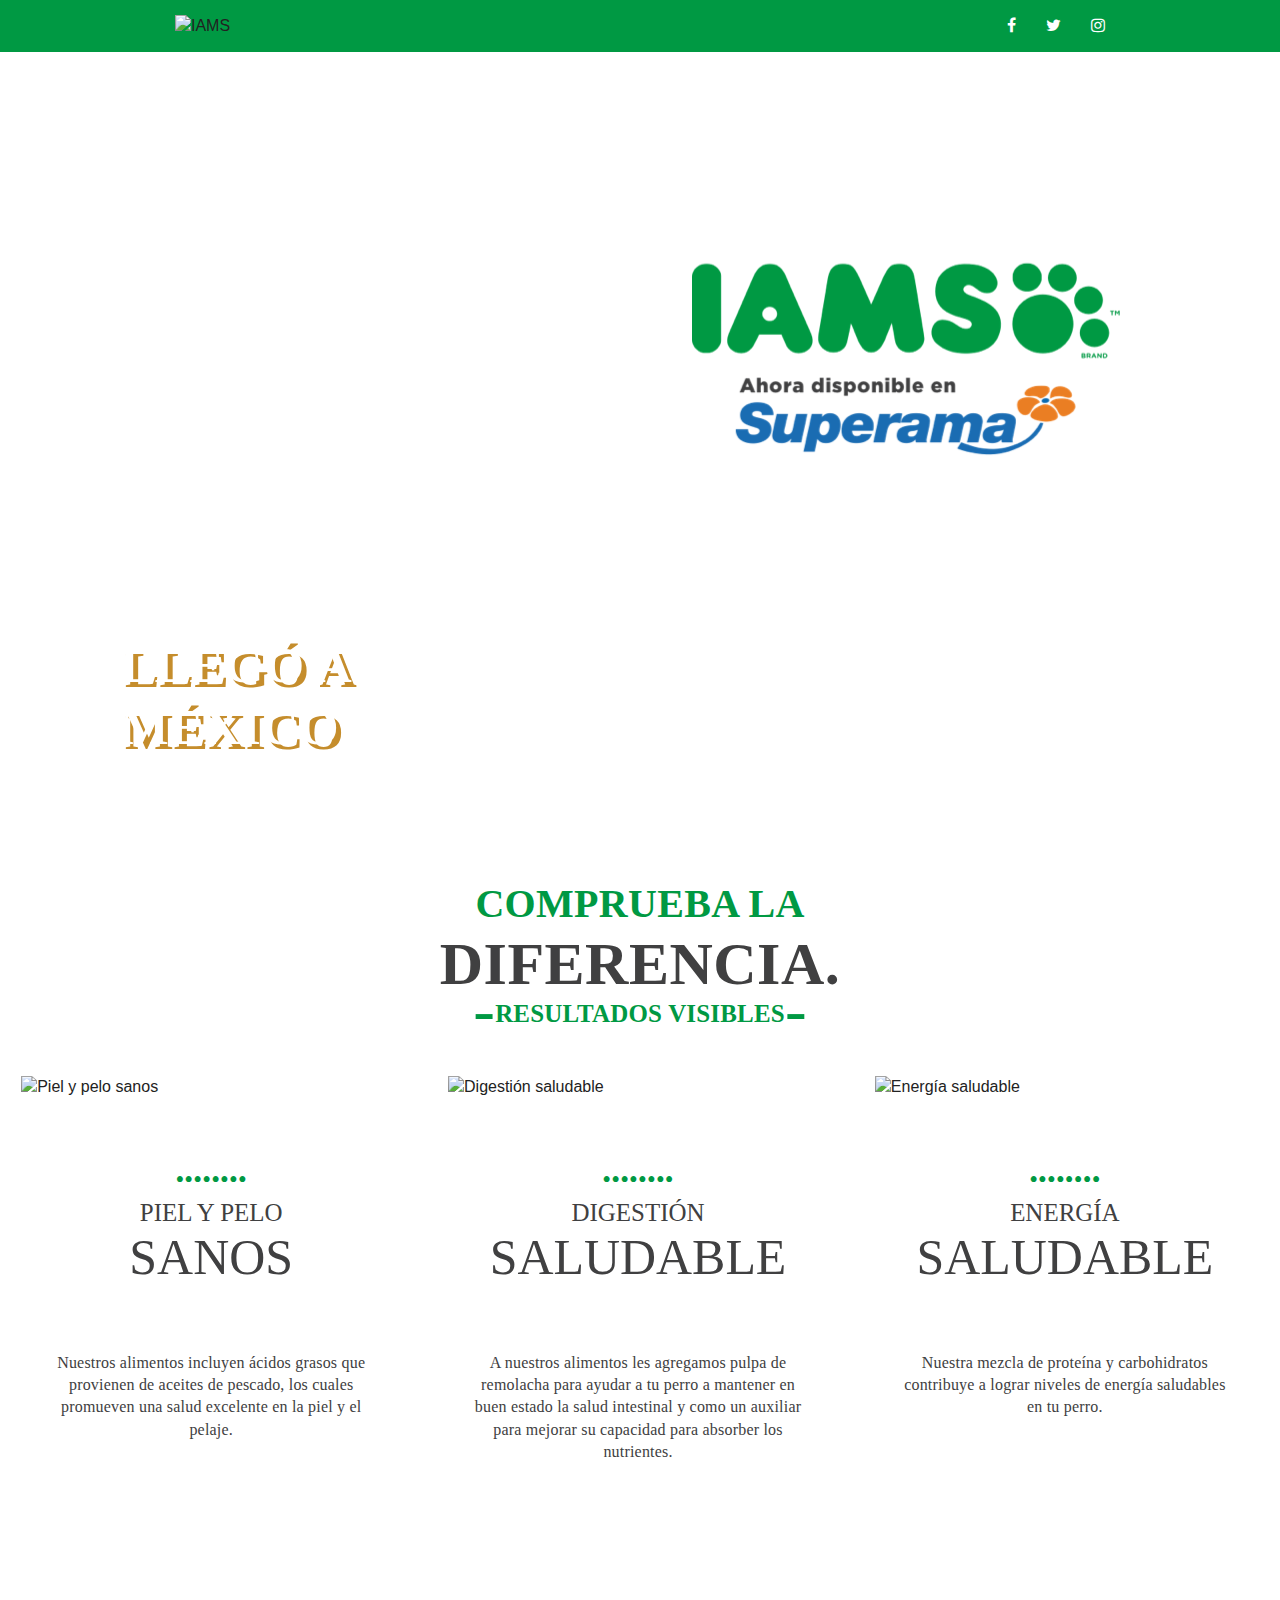
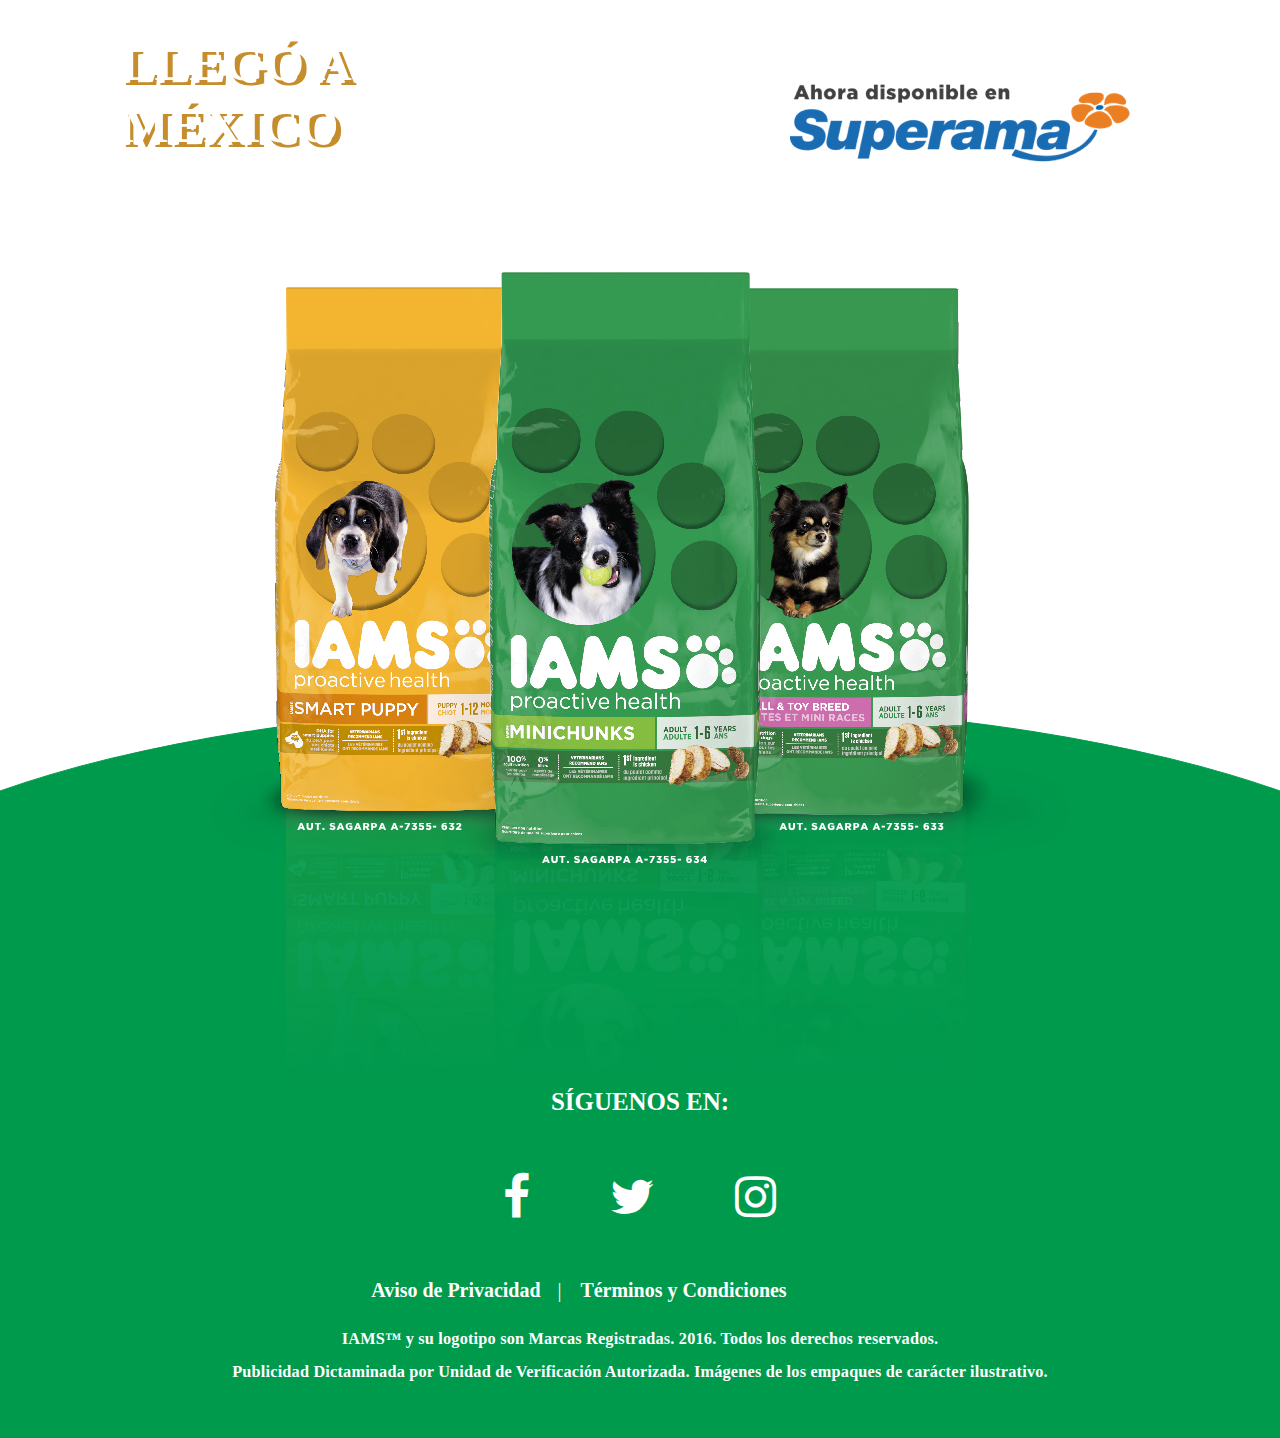
==== commit b639bc9d: "Better handling of top and right position on logo images in banner" ====
--- a/index.html
+++ b/index.html
@@ -55,8 +55,8 @@
     <section class="banner--wrapper wrapper">
        <figure class="banner--wrapper__banner container">
         <img src="img/desktop/iams.png" alt="IAMS" class="desktop iams">
+        <img src="img/desktop/ahora-disponible-en-superama.png" alt="Superama" class="desktop superama">
         <img src="img/mobile/iams.png" alt="IAMS" class="mobile iams">
-        <img src="img/desktop/ahora-disponible-en-superama.png" alt="Superama" class="desktop superama">
         <img src="img/mobile/ahora-disponible-en-superama.png" alt="Superama" class="mobile superama">
       </figure>
     </section>
--- a/css/main.css
+++ b/css/main.css
@@ -3072,13 +3072,17 @@
       -webkit-transform: unset;
               transform: unset; }
       .banner--wrapper img.iams {
-        top: 14.65vw; }
+        -webkit-transform: translate(0, -40%);
+                transform: translate(0, -40%);
+        top: 40%; }
       .banner--wrapper img.superama {
+        -ms-flex-item-align: end;
+            align-self: flex-end;
         float: right;
-        -webkit-transform: translate(0, 0);
-                transform: translate(0, 0);
         position: relative;
-        top: 52%; }
+        -webkit-transform: translate(-13%, -5%);
+                transform: translate(-13%, -5%);
+        top: 53%; }
 
   .announce--wrapper {
     position: relative; }
@@ -3190,11 +3194,11 @@
       margin: 0.98vw auto;
       width: 41.99vw; }
       .footer--wrapper .footer__links li:after {
-        font-size: 1em; }
+        font-size: 1.56vw; }
       .footer--wrapper .footer__links li a {
-        font-size: 1em; }
+        font-size: 1.56vw; }
     .footer--wrapper p {
-      font-size: 0.81em; }
+      font-size: 1.27vw; }
 
   .oval:before {
     bottom: unset;
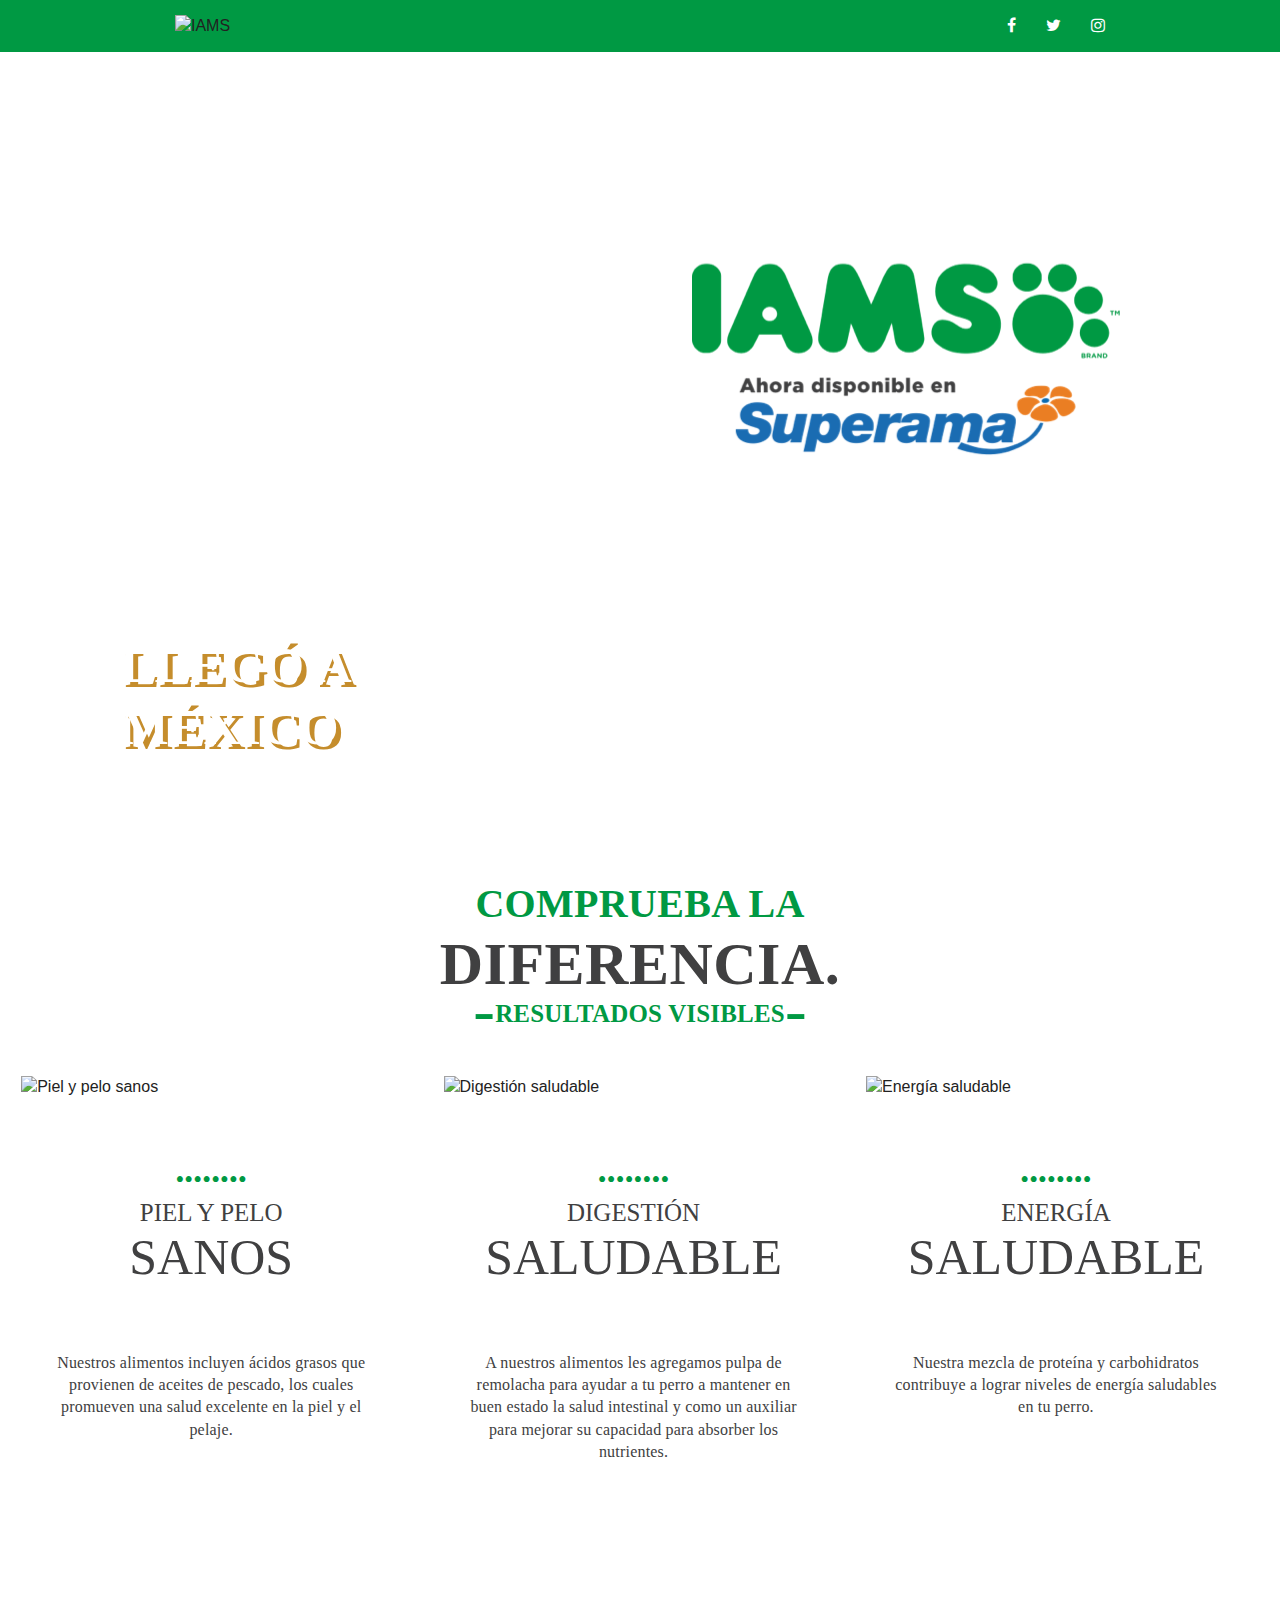
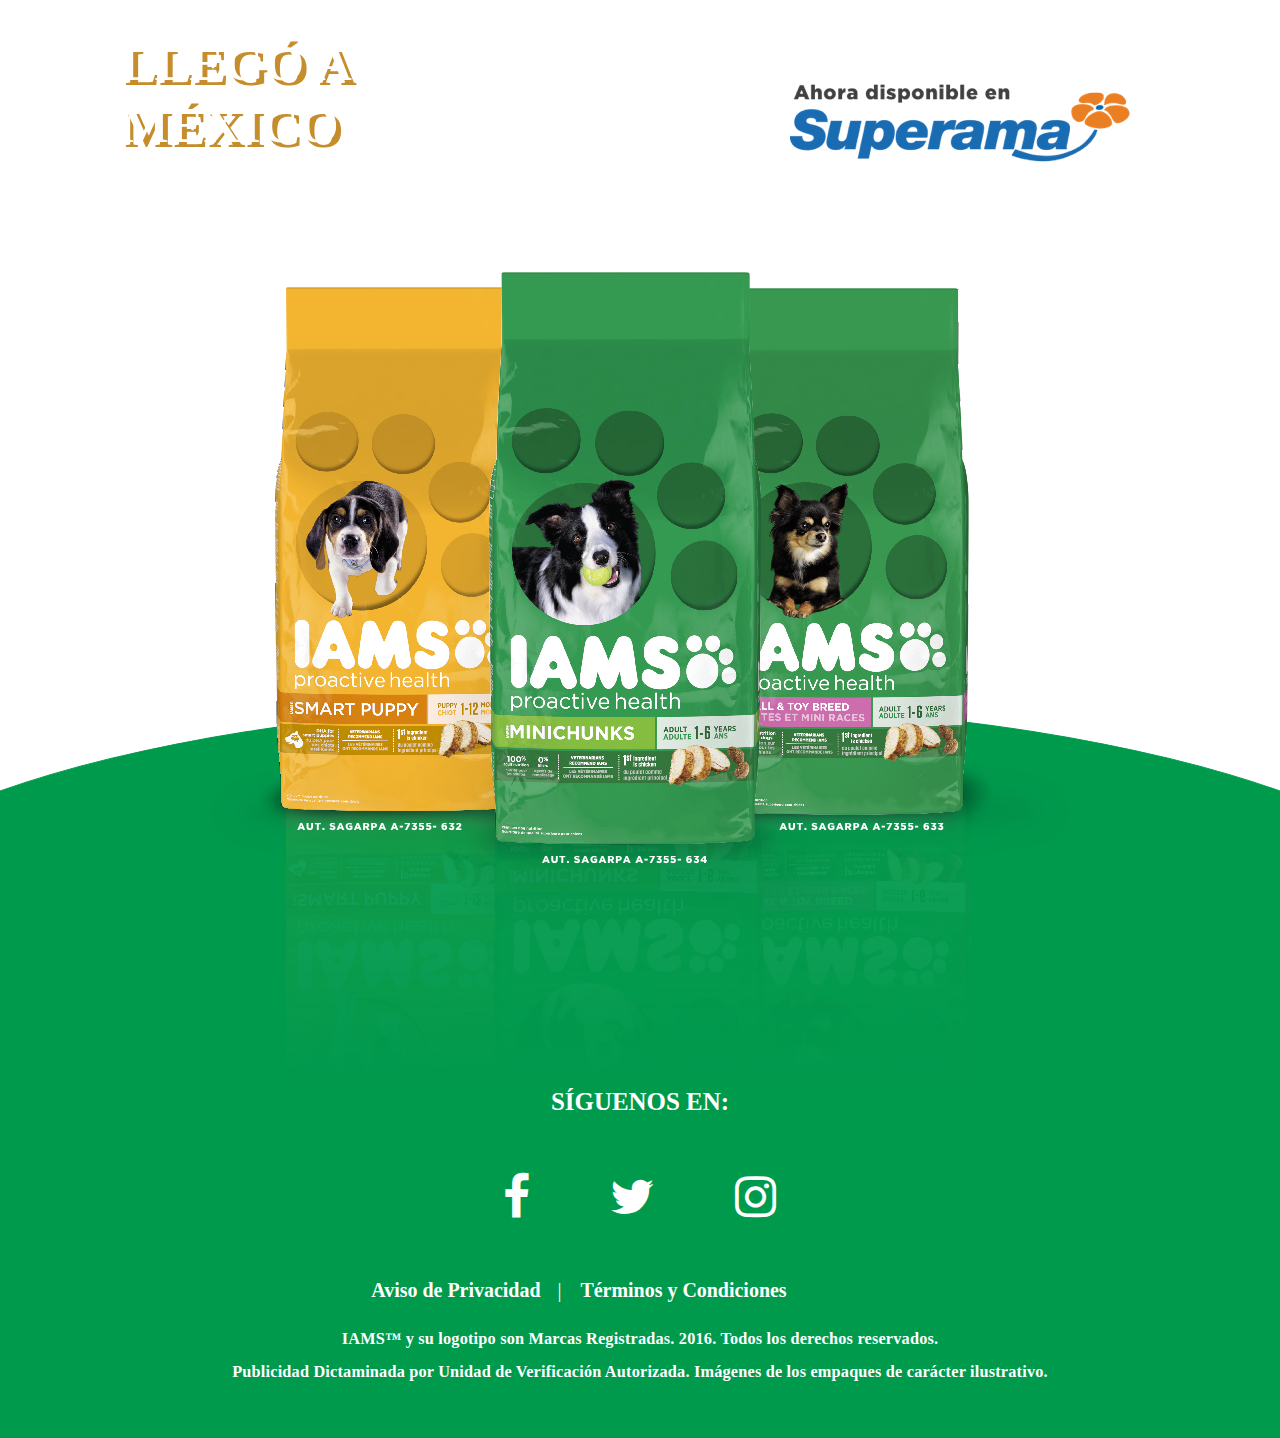
==== commit 1838b58f: "Adding a favicon" ====
--- a/index.html
+++ b/index.html
@@ -1,275 +1,7 @@
-<!DOCTYPE html>
-<html class="no-js" lang="es">
-<head>
-  <meta charset="UTF-8">
-  <meta http-equiv="x-ua-compatible" content="ie=edge">
-  <title>IAMS</title>
-  <meta name="description" content="">
-  <meta name="viewport" content="width=device-width, initial-scale=1, shrink-to-fit=no">
-
-  <link rel="apple-touch-icon" href="apple-touch-icon.png">
-  <!-- Place favicon.ico in the root directory -->
-
-  <link rel="stylesheet" href="https://use.fontawesome.com/c5baf16326.css">
-  <link rel="stylesheet" href="css/main.css">
-  <script src="js/vendor/modernizr-2.8.3.min.js"></script>
-
-  <!-- Google Analytics: change UA-XXXXX-X to be your site's ID. -->
-  <script>
-      (function(b,o,i,l,e,r){b.GoogleAnalyticsObject=l;b[l]||(b[l]=
-      function(){(b[l].q=b[l].q||[]).push(arguments)});b[l].l=+new Date;
-      e=o.createElement(i);r=o.getElementsByTagName(i)[0];
-      e.src='https://www.google-analytics.com/analytics.js';
-      r.parentNode.insertBefore(e,r)}(window,document,'script','ga'));
-      ga('create','UA-XXXXX-X','auto');ga('send','pageview');
-  </script>
-</head>
-<body id="body">
-  <header class="wrapper header--wrapper">
-    <div class="container clearfix">
-      <img src="img/desktop/iams-blanco.png" alt="IAMS" class="desktop">
-      <img src="img/mobile/iams-blanco.png" alt="IAMS" class="mobile">
-      <nav>
-        <ul>
-          <li>
-            <a href="https://www.facebook.com/IAMSMexico/?fref=ts" target="_blank" title="Facebook">
-              <i class="fa fa-facebook fa-1x" aria-hidden="true"></i>
-            </a>
-          </li>
-          <li>
-            <a href="https://twitter.com/iamsmexico" target="_blank" title="Twitter">
-              <i class="fa fa-twitter fa-1x" aria-hidden="true"></i>
-            </a>
-          </li>
-          <li>
-            <a href="https://www.instagram.com/iamsmexico/" target="_blank" title="Instagram">
-              <i class="fa fa-instagram fa-1x" aria-hidden="true"></i>
-            </a>
-          </li>
-        </ul>
-      </nav>
-    </div>
-  </header>
-
-  <main class="wrapper main--wrapper">
-    <section class="banner--wrapper wrapper">
-       <figure class="banner--wrapper__banner container">
-        <img src="img/desktop/iams.png" alt="IAMS" class="desktop iams">
-        <img src="img/desktop/ahora-disponible-en-superama.png" alt="Superama" class="desktop superama">
-        <img src="img/mobile/iams.png" alt="IAMS" class="mobile iams">
-        <img src="img/mobile/ahora-disponible-en-superama.png" alt="Superama" class="mobile superama">
-      </figure>
-    </section>
-    <section class="announce--wrapper">
-      <h4 class="announce--wrapper__announce">Llegó a <br />México</h4>
-    </section>
-    <section class="results">
-      <h1>Comprueba la <br /><strong>Diferencia.</strong></h1>
-      <h2>Resultados visibles</h2>
-      <div>
-        <article>
-          <figure>
-            <img src="img/mobile/piel.png" alt="Piel y pelo sanos">
-            <p aria-hidden="true">&bullet;&bullet;&bullet;&bullet;&bullet;&bullet;&bullet;&bullet;</p>
-            <figcaption>Piel y pelo <span>sanos</span></figcation>
-          </figure>
-          <p>Nuestros alimentos incluyen ácidos grasos que provienen de aceites de pescado, los cuales promueven una salud excelente en la piel y el pelaje.</p>
-        </article>
-        <article>
-          <figure>
-            <img src="img/mobile/digestion.png" alt="Digestión saludable" class="mobile">
-            <p aria-hidden="true">&bullet;&bullet;&bullet;&bullet;&bullet;&bullet;&bullet;&bullet;</p>
-            <figcaption>Digestión <span>saludable</span></figcation>
-          </figure>
-          <p>A nuestros alimentos les agregamos pulpa de remolacha para ayudar a tu perro a mantener en buen estado la salud intestinal y como un auxiliar para mejorar su capacidad para absorber los nutrientes.</p>
-        </article>
-        <article>
-          <figure>
-            <img src="img/mobile/energia.png" alt="Energía saludable" class="mobile">
-            <p aria-hidden="true">&bullet;&bullet;&bullet;&bullet;&bullet;&bullet;&bullet;&bullet;</p>
-            <figcaption>Energía <span>saludable</span></figcation>
-          </figure>
-          <p>Nuestra mezcla de proteína y carbohidratos contribuye a lograr niveles de energía saludables en tu perro.</p>
-        </article>
-      </div>
-    </section>
-  </main>
-
-  <section class="wrapper brands--wrapper">
-    <article class="announce--wrapper">
-      <h4 class="announce--wrapper__announce">LLegó a <br />México</h4>
-    </article>
-    <article class="clearfix superama">
-      <img src="img/desktop/ahora-disponible-en-superama.png" alt="Superama">
-    </article>
-  </section>
-
-  <figure class="wrapper oval bags--wrapper">
-    <div class="container">
-      <img src="img/desktop/productos.png" alt="Bolsas de producto" class="desktop">
-      <img src="img/mobile/productos.png" alt="Bolsas de producto" class="mobile">
-    </div>
-  </figure>
-
-  <footer class="wrapper footer--wrapper">
-    <div class="container">
-      <h4>Síguenos en:</h4>
-      <nav class="footer__social">
-        <ul>
-          <li>
-            <a href="https://www.facebook.com/IAMSMexico/?fref=ts" target="_blank" title="Facebook">
-              <i class="fa fa-facebook fa-2x mobile" aria-hidden="true"></i>
-              <i class="fa fa-facebook fa-3x desktop" aria-hidden="true"></i>
-            </a>
-          </li>
-          <li>
-            <a href="https://twitter.com/iamsmexico" target="_blank" title="Twitter">
-              <i class="fa fa-twitter fa-2x mobile" aria-hidden="true"></i>
-              <i class="fa fa-twitter fa-3x desktop" aria-hidden="true"></i>
-            </a>
-          </li>
-          <li>
-            <a href="https://www.instagram.com/iamsmexico/" target="_blank" title="Instagram">
-              <i class="fa fa-instagram fa-2x mobile" aria-hidden="true"></i>
-              <i class="fa fa-instagram fa-3x desktop" aria-hidden="true"></i>
-            </a>
-          </li>
-        </ul>
-      </nav>
-      <ul class="footer__links">
-        <li><a href="#privacy--policy">Aviso de Privacidad</a></li>
-        <li><a href="#terms--and--conditions">Términos y Condiciones</a></li>
-      </ul>
-      <p>IAMS&trade; y su logotipo son Marcas Registradas. 2016. Todos los derechos reservados.</p>
-      <p>Publicidad Dictaminada por Unidad de Verificación Autorizada. Imágenes de los empaques de carácter ilustrativo.</p>
-    </div>
-  </footer>
-  <aside id="privacy--policy">
-    <a href="#body" target="_self" title="Cerrar" class="close">Close</a>
-    <p>Effem México Inc. y Compañía, S. en N.C. de C.V. (en adelante, “Effem”), también conocido como “Mars México”, con domicilio en Kilómetro 4.5, Carretera a Chichimequillas, El Marques, Querétaro, México, C.P. 76260, es responsable de recabar sus datos personales, del uso que se le dé a los mismos y de su protección.</p>
-
-    <p>Sus datos personales serán utilizados para efectos de ofrecerle y proporcionarle información acerca de los productos y servicios que Effem comercializa, darle acceso a concursos y comunicarle los resultados, enviarle información actualizada y noticias por correo electrónico, responder a sus preguntas y comentarios, registrarle en determinadas actividades, proporcionarle contenidos personalizados e información y/o enviarle catálogos, cupones, muestras, ofertas u otra información relacionada con Effem y sus productos, para lograr un mayor entendimiento de sus necesidades como consumidor o cliente de Effem.</p>
-
-    <p>Asimismo, Effem podrá, en su caso, utilizar sus datos personales para informarle sobre promociones, descuentos, concursos, eventos y/o sorteos relacionados con los productos y servicios que Effem ofrece. Effem también podría utilizar sus datos personales para completar estudios de mercado y tomar encuestas acerca de la calidad de los productos y servicios que ofrece, para así lograr el continuo mejoramiento de los mismos. Los usos señalados en el presente párrafo implican que sus datos personales serán utilizados como procesos de toma de decisiones sin que exista una valoración de la persona.</p>
-
-    <p>Para las finalidades antes mencionadas, Effem podrá requerir los siguientes datos personales: nombre, edad, domicilio, fecha de nacimiento, sexo, teléfono y correo electrónico, así como información sobre gustos, aficiones o actividades. De igual manera, es posible que Effem le solicite los datos que se incluyen en su credencial de elector o su clave del Registro Federal de Contribuyentes (RFC), con el fin de restringir o limitar el acceso de menores de edad a determinados sitios, áreas o funciones.</p>
-
-    <p>En algunas secciones o áreas de los sitios web de Effem, Usted podrá ingresar historias, comentarios, sugerencias, ideas, gráficos, fotografías, videos o cualquier otro material de similar naturaleza. Una vez que Usted cargue, suba o entregue cualquier material a los sitios de Effem o por cualquier otro medio, Usted declara y garantiza que, al cargar o entregar dicho material, Usted cede a Effem, así como a sus empresas parientes, filiales o subsidiarias, cualquier título que Usted tenga sobre dichos materiales y, en función de la legislación aplicable, Effem pasará a ser el propietario del material que Usted envíe o cargue o, en su caso, se considerará que Usted ha concedido a Effem una licencia perpetua y exclusiva para utilizarlo.</p>
-
-    <p>Esto significa que todas las historias, comentarios, sugerencias, ideas, gráficos, fotografías, imágenes, videos u otra información cargada o entregada a través de los sitios web de Effem o por cualquier otro medio, pasará inmediatamente a ser considerada propiedad de Effem o información que Effem y/o sus empresas parientes, filiales o subsidiaras pueden utilizar como estimen conveniente. De igual manera, Usted declara y garantiza que no tendrá derecho alguno bajo ninguna circunstancia a ningún pago o regalía en caso de que Effem y/o sus empresas parientes, filiales o subsidiaras utilicen dichos materiales enviados por Usted a través de los sitios web de Effem o por cualquier otro medio con cualquier fin.</p>
-
-    <p>Cualquier fotografía, video, imagen y/o cualquier material que Usted cargue o entregue a cualquiera de los sitios web de Effem o por cualquier otro medio pasará a ser propiedad de Effem, quien podrá transmitir, usar, reproducir, publicar, distribuir, exhibir o de cualquier otra manera comunicar al público en general dichos materiales alrededor del Mundo. Asimismo, Effem y/o sus empresas parientes, filiales o subsidiaras podrán, de manera enunciativa mas no limitativa, utilizar, difundir y/o comunicar dichos materiales proporcionados por Usted a través de televisión (abierta, cerrada, cable), Internet, revistas, periódicos o cualquier otro medio de comunicación conocido o por conocer y/o para la creación y difusión de cualesquiera obras de cualquier tipo, para los fines que Effem, a su entera discreción, considere convenientes. De igual manera, Usted garantiza a Effem: (i) la originalidad de los materiales; (ii) en su caso, contar con la autorización de reproducción y licencia por escrito de las personas que en su caso aparezcan en la fotografía, video o imagen; (iii) en caso de que dicho material contenga datos personales de terceros, contar con la autorización de dichos terceros para el uso de sus datos personales para los fines descritos en el presente documento; y (iv) el uso pacífico de dicho material, asumiendo la responsabilidad de sacar en paz y a salvo a Effem y/o sus empresas parientes, filiales o subsidiaras, en caso de cualquier acción, demanda, denuncia o procedimiento de cualquier tercero relacionada con dichas creaciones intelectuales. Asimismo, Effem se reserva el derecho de eliminar, suprimir o retirar de sus sitios web las creaciones intelectuales que de tiempo en tiempo Usted decida cargar o enviar a dichos sitios web, sin que ello implique algún tipo de responsabilidad para Effem.</p>
-
-    <p>Effem podrá transferir sus datos personales a terceros (incluyendo sin limitar, proveedores y distribuidores) para la ejecución de las actividades relacionadas con los productos y servicios de Effem. Dicha información será transferida siempre y cuando sea necesario para realizar las acciones necesarias para cumplir con lo establecido en el presente Aviso de Privacidad y/o con las instrucciones que Effem autorice por escrito. Cualquier tercero autorizado por Effem está obligado a cumplir con las medidas de seguridad necesarias para proteger sus datos personales, así como utilizarlos únicamente para las finalidades autorizadas por Effem. Sin embargo, con excepción de disposición legal en contrario, Effem no será responsable en caso de incumplimiento al tratamiento y seguridad de sus datos personales por los terceros autorizados por Effem.</p>
-
-    <p>Effem en este acto declara que tomará las acciones necesarias para la protección de sus datos personales y, en su caso, requerirá a los terceros que puedan tener acceso a dicha información, a ejecutar los actos razonablemente necesarios para garantizar que la protección y tratamiento de sus datos personales es acorde a lo establecido en la Ley Federal de Protección a Datos Personales en Posesión de los Particulares, su Reglamento y demás legislación aplicable.</p>
-
-    <p>Asimismo, Effem le informa que sus datos personales podrán ser transferidos y tratados y ser compartidos con todas las empresas que formen parte del grupo Mars, Incorporated, tanto en México como en el extranjero, para lograr las finalidades señaladas en el presente Aviso de Privacidad.</p>
-
-    <p>Al ingresar o entregar sus datos personales a Effem, Usted declara su consentimiento y está de acuerdo con los términos y condiciones del presente Aviso de Privacidad.</p>
-
-    <p>Es importante señalar que los sitios de internet y direcciones electrónicas de Effem pueden contener vínculos o hipervínculos a sitios de internet o direcciones electrónicas de terceros. En caso de que Usted acceda a dichas páginas, abandonará el sitio de internet de Effem. Effem no tiene control alguno sobre sitios de internet o direcciones electrónicas de terceros ni de sus esquemas de seguridad y de tratamiento de datos personales, los cuales pueden ser distintos a los establecidos en el presente Aviso de Privacidad. Los datos personales, así como la seguridad y tratamiento de los mismos, que Usted entregue en sitios de internet o direcciones electrónicas de terceros no se encuentran cubiertos por el presente Aviso de Privacidad, por lo que Effem le recomienda revisar el aviso de privacidad de dichos terceros antes de que realice cualquier entrega de datos personales a terceros no autorizados. Effem en este acto declara que no será responsable de manera alguna por los datos personales que Usted ingrese en sitios de internet o direcciones electrónicas de terceros no autorizados por Effem.</p>
-
-    <p>De igual manera, algunos sitios web de Effem proporcionan grupos de discusión o “chats” en línea, foros de conversación y blogs para sus usuarios, así como acceso a las distintas redes sociales (por ejemplo, Facebook, Twitter, Youtube) en las que Effem y sus productos participan. Cualquier información que revele en estos foros se convierte en información pública, que puede ser leída, recopilada y utilizada por otros cualquier tercero para enviarle mensajes ajenos a Effem o darle un tratamiento a sus datos personales distinto al que se señala en el presente Aviso de Privacidad. Effem no se hace responsable por los datos personales que decida compartir o revelar en dichos foros y redes sociales.</p>
-
-    <p>Por otro lado, es importante señalar que nuestros sitios utilizan cookies o web beacons, los cuales permiten que nuestro sitio retenga información importante para que su uso sea más eficiente y útil. Nuestros sitios utilizan cookies y beacons para la obtención online de datos personales y para ofrecer a los visitantes la mejor experiencia posible, así como para conocer cuántas personas han visitado nuestras páginas web.</p>
-
-    <p>Si Usted no desea que se utilicen cookies o beacons, programe su computadora u ordenar para que le advierta cada vez que se le envíe una cookie o desactive todas las cookies a través de su navegador. Consulte el menú de AYUDA de su navegador para tener más detalles sobre cómo cambiar o actualizar las cookies.</p>
-
-    <p>Usted tiene derecho de acceder a sus datos personales que le ha otorgado a Effem y a los detalles del tratamiento de los mismos, así como a rectificarlos en caso de ser inexactos o instruir a Effem a limitarlos o cancelarlos cuando considere que resulten ser excesivos o innecesarios para las finalidades establecidas en el presente Aviso de Privacidad. Para conocer dichos procedimientos, los requisitos y plazos, puede ponerse en contacto con Effem, en los siguientes datos de contacto:</p>
-
-    <p>Ernesto Becerril Km. 4.5 Carretera a Chichimequillas. Municipio El Marqués, C.P. 76246, Querétaro Tel. (442) 211 0700 ernesto.becerril@effem.com</p>
-
-    <p>Si, una vez desahogado el procedimiento de Effem en relación con la protección y tratamiento de sus datos personales, Usted considera que sus derechos de protección de datos personales no han sido observados por Effem, Usted podrá interponer una queja correspondiente ante el Instituto Federal de Acceso a la Información y Protección de Datos, en los términos y condiciones señalados en la legislación aplicable.</p>
-
-    <p>Effem se reserva el derecho de efectuar en cualquier momento modificaciones o actualizaciones al presente Aviso de Privacidad, en virtud de modificaciones a la legislación aplicable, a políticas internas o cuando Effem lo considere necesario. Por lo tanto, le sugerimos revisar este Aviso de Privacidad con frecuencia, para efectos de que Usted esté enterado de cualquier modificación que haya sufrido el presente Aviso de Privacidad.</p>
-
-    <p><strong>Fecha de última actualización: marzo de 2014</strong></p>
-  </aside>
-  <aside id="terms--and--conditions">
-    <a href="#body" target="_self" title="Cerrar" class="close">Close</a>
-    <h4>Términos y condiciones generales para los sitios web operados por el grupo de empresas Mars Incorporated</h4>
-
-    <p>¡Bienvenido a nuestro sitio web! Como miembro del grupo de empresas Mars Incorporated (“Mars”), ofrecemos un servicio de información y de comunicaciones online que esperamos que encuentre entretenido e informativo. Hay algunas normas que nuestros visitantes deben seguir al utilizar nuestro sitio web, por lo que rogamos a nuestros visitantes que lean cuidadosamente estos Términos y condiciones generales (“Acuerdo”).</p>
-
-    <p>Le rogamos que lea detenidamente este Acuerdo, especialmente los avisos de limitación de responsabilidad, puesto que la utilización de este sitio constituye la aceptación y conformidad por su parte con los términos y condiciones establecidos en el presente Acuerdo. No tenemos intención de realizar cambios frecuentes en nuestros términos y condiciones, pero nos reservamos el derecho a hacerlo.Sin embargo, es recomendable consultarlos de nuevo cuando visite nuestro sitio web para asegurarse de que ha leído y acepta nuestros términos y condiciones en vigor. Las modificaciones en nuestros términos y condiciones sólo serán aplicables a partir de ese momento. En general, no introducimos cambios en nuestros términos y condiciones con efecto retroactivo, salvo que nos veamos obligados legalmente a hacerlo. La continuidad en la utilización de este sitio web por su parte a partir de ese momento constituirá su aceptación de cualesquiera términos nuevos o modificados.</p>
-
-    <h5>Derechos de propiedad intelectual</h5>
-
-    <h6>Derechos de autor</h6>
-
-    <p>Todos los derechos de autor (copyrights) y otros derechos de propiedad intelectual sobre el material gráfico, gráficos, texto, clips de vídeo y audio, marcas, logotipos y demás contenido disponible en este sitio web (“Contenido”) son propiedad de Mars o se utilizan bajo autorización.</p>
-
-    <p>Aunque puede copiar cualquier parte de este sitio web en su propio ordenador para uso personal, no puede copiar ni incorporar parte alguna del Contenido disponible en el sitio web en ningún otro lugar, incluido su propio sitio web, ni utilizar el Contenido de ninguna otra forma pública o comercial. Esto significa que no podrá publicar ni redistribuir parte alguna de nuestro sitio web a menos que le hayamos concedido licencia para hacerlo. Esto significa también que Mars conserva la plena titularidad sobre la totalidad de dicho Contenido, incluido cualquier software o código descargable, cualesquiera imágenes incorporadas o generadas por el software y todos los datos que lo acompañan. No debe copiar, modificar, reproducir, cargar, transmitir, distribuir, realizar operaciones de ingeniería inversa, desensamblar ni transformar el Contenido a ningún otro formato.</p>
-
-    <p>No puede modificar ningún aviso relativo a derechos de autor, marcas comerciales u otras marcas que puedan acompañar al Contenido. Si desea establecer un vínculo con la página principal de nuestro sitio web, puede hacerlo, pero le rogamos que no utilice nuestro Contenido en su propio sitio web. No podrá establecer enlaces con ninguna página de nuestro sitio web que no sea la página principal sin nuestra autorización específica por escrito.</p>
-
-    <h6>Patentes</h6>
-
-    <p>Patente en trámite para el proceso de pedido online de MY M&M’S®.</p>
-
-    <h6>Marcas comerciales</h6>
-
-    <p>Salvo que se indique lo contrario, todas las marcas utilizadas en este sitio web son propiedad de Mars o de nuestros socios comerciales.</p>
-
-    <h6>Uso de “cookies” y “web beacons”</h6>
-
-    <p>Las “cookies” son archivos de datos enviados por un sitio web a su ordenador mientras Usted está visualizando dicho sitio. Estos archivos de datos incluyen información que permite que los sitios web de Mars retengan información importante para que su uso de dichos sitios web sea más eficiente y útil. Los sitios web de Mars utilizan “cookies” para obtener de manera electrónica información que no se considera datos personales y para ofrecer a los visitantes registrados la mejor experiencia personalizada posible.</p>
-
-    <p>Con el fin de facilitar sus visitas, los sitios web de Mars registran automáticamente el tipo de navegador y el sistema operativo utilizado por el visitante, así como el nombre de dominio del proveedor de Internet del visitante y el número total de visitantes, con el fin de actualizar y mejorar los sitios web de Mars. Dicho proceso no implica la entrega de sus datos personales. Esta información le permite a Mars conocer qué características o áreas de interés prefieren los visitantes y así poder mantener nuestros sitios web interesantes y novedosos.</p>
-
-    <p>Si no desea que se utilicen “cookies” en los sitios web de Mars, Usted puede programar su ordenador para que le advierta cada vez que se le envíe una cookie o desactive todas las cookies a través de su navegador. Consulte el menú de ayuda de su navegador para obtener más detalles sobre cómo modificar o actualizar el uso de “cookies”.</p>
-
-    <p>Asimismo, algunos de los sitios web de Mars, o, en su caso, sus correos electrónicos con información actualizada enviados por Mars, pueden contener imágenes electrónicas denominadas “web beacons”, conocidas también como GIF de un píxel, GIF limpios (clear GIFs) o etiquetas píxel (pixel tags). Dichas herramientas le permiten a Mars conocer cuántas personas han visitado sus sitios web y cuántos suscriptores han leído los boletines y correos electrónicos promocionales. Las “web beacons” ofrecen la posibilidad de desarrollar información estadística sobre las actividades y características que más interesan a los visitantes y ofrecer de esta manera un contenido más personalizado.</p>
-
-    <h6>Envío de información</h6>
-
-    <p>Estaremos encantados de recibir cualquier historia, comentario, sugerencia, idea, gráfico, fotografía o cualquier otro material, pero recuerde que, al cargar o enviarnos dicho material a través de este sitio web, cede a Mars cualquier título que Usted tenga sobre el mismo y, en función de la ley que resulte aplicable, Mars pasará a ser el propietario del material que nos envíe o se considerará que Usted ha concedido a Mars una licencia indefinida y exclusiva para utilizarlo.</p>
-
-    <p>Esto significa que todas las historias, comentarios, sugerencias, ideas, gráficos, fotografías u otra información cargada o enviada a través de este sitio a Mars que no esté relacionada, pasará inmediatamente a ser considerada propiedad de Mars o información que Mars puede utilizar. Esta información no es confidencial y podremos utilizarla como estimemos oportuno. Usted no tendrá derecho bajo ninguna circunstancia a ningún pago si utilizamos la información enviada por Usted a través de este sitio web con cualquier fin. También estará obligado a cumplir cualquier otra regla publicada en el área de comunidad u otras áreas en las que se permita la publicación de contenido creado por los usuarios.</p>
-
-    <p>Cualquier fotografía, video, imagen y/o cualquier material intelectual que Usted cargue o envíe a cualquiera de los sitios web de Mars implica el otorgamiento de una licencia irrevocable y gratuita a favor de Mars y sus empresas filiales, para transmitir, usar, reproducir, publicar, distribuir, exhibir o de cualquier otra manera comunicar al público en general dichos materiales intelectuales alrededor del Mundo. Asimismo, Mars y sus filiales podrán, de manera enunciativa mas no limitativa, utilizar, difundir y/o comunicar dichos materiales intelectuales proporcionados por Usted a través de televisión (abierta, cerrada, cable), Internet y/o para la creación y difusión de cualesquiera obras de cualquier tipo, para los fines que Mars, a su entera discreción, considere convenientes. De igual manera, Usted garantiza a Mars: (i) la originalidad de las creaciones intelectuales; (ii) en su caso, contar con la autorización de reproducción y licencia por escrito de las personas que en su caso aparezcan en la fotografía, video o imagen; y (iii) el uso pacífico de dicho material, asumiendo la responsabilidad de sacar en paz y a salvo a Mars, en caso de cualquier acción, demanda, denuncia o procedimiento de cualquier tercero relacionada con dichas creaciones intelectuales. Asimismo, Mars se reserva el derecho de eliminar, suprimir o retirar de sus sitios web las creaciones intelectuales que de tiempo en tiempo Usted decida cargar o enviar a dichos sitios web, sin que ello implique algún tipo de responsabilidad para Mars.</p>
-
-    <p>No podrá realizar a través del sitio web ninguna actividad ilegal, ofensiva, abusiva, que viole los derechos de terceros o que impida a los demás usuarios utilizar o disfrutar este sitio web. No podrá hacer un seguimiento del Contenido del sitio web ni copiarlo, mediante la utilización de cualquier robot, bot, spider, crawler o cualquier otro mecanismo electrónico o procedimiento manual, sin nuestra autorización por escrito, ni realizar ninguna actividad que interfiera en el correcto funcionamiento del sitio web. Usted acepta indemnizar, defender y exonerar a Mars y a sus filiales, directivos y empleados con relación a cualesquiera daños, responsabilidades y gastos (incluidos honorarios razonables de abogados) derivados de cualesquiera reclamaciones de terceros dimanantes o que resulten de la utilización que Usted haga del sitio web o de la publicación por su parte de contenidos, en el caso de que ello esté permitido. Nos reservamos el derecho a dar por finalizado en cualquier momento su acceso al sitio, sin notificación previa y por cualquier razón.</p>
-
-    <h6>No avalamos productos o servicios de terceros</h6>
-
-    <p>Aunque este sitio web puede hacer referencia a productos o servicios de terceros o incluir enlaces con sitios o información de terceros, no respaldamos, damos ninguna garantía ni hacemos ninguna manifestación sobre los mismos. Cualquier enlace con otros sitios web se incluye únicamente para su comodidad. Usted deberá tomar sus propias decisiones en relación con los productos, servicios o sitios web de terceros.</p>
-
-    <h6>Aviso de Privacidad</h6>
-
-    <p>Asegúrese de leer nuestro Aviso de Privacidad, para conocer qué información personal recogemos en este sitio web, cómo la tratamos y con qué fines la utilizamos.</p>
-
-    <h6>Utilización de este sitio web: Aviso de limitación de responsabilidad</h6>
-
-    <p><strong>NI MARS NI NINGUNA DE SUS FILIALES EN CUALQUIER LUGAR DEL MUNDO, NI NADIE QUE HA CONTRIBUIDO A DESARROLLAR, CREAR, PRODUCIR O TRASMITIR EL CONTENIDO DE ESTE SITIO WEB ES RESPONSABLE DE DAÑOS RELACIONADOS CON LA UTILIZACIÓN O IMPOSIBILIDAD DE UTILIZACIÓN POR SU PARTE DEL SITIO WEB, INCLUSO EN EL CASO DE HABER SIDO ADVERTIDOS DE LA POSIBILIDAD DE DICHOS DAÑOS, SALVO QUE ACTÚEN DOLOSAMENTE O CON NEGLIGENCIA GRAVE O QUE SU RESPONSABILIDAD NO PUEDA EXCLUIRSE LEGALMENTE POR CUALQUIER OTRA RAZÓN, INCLUYENDO, SIN CARÁCTER LIMITATIVO:</strong></p>
-
-    <p><strong>COMPENSACIÓN POR CUALQUIER PÉRDIDA O PERJUICIO;</strong></p>
-
-    <p><strong>DAÑOS QUE NO DIMANEN DIRECTAMENTE DE UNA ACCIÓN, SINO ÚNICAMENTE DE LAS CONSECUENCIAS O RESULTADOS DE DICHA ACCIÓN (DAÑOS INDIRECTOS); Y</strong></p>
-
-    <p><strong>OTROS DAÑOS Y GASTOS, COMO DAÑOS SUPLEMENTARIOS, CUANTIFICABLES O PUNITIVOS.</strong></p>
-
-    <p><strong>ESTA EXCLUSIÓN NO CUBRIRÁ LA RESPONSABILIDAD POR MUERTE O DAÑOS CORPORALES NI LA RESPONSABILIDAD POR INCUMPLIMIENTO DE OBLIGACIONES LEGALES O CONTRACTUALES.</strong></p>
-
-    <p>Haremos lo que sea razonablemente posible para garantizar que la información ofrecida en este sitio web sea correcta, pero no garantizamos que lo sea, y no hacemos ninguna manifestación en relación con la utilización o los resultados de la utilización de cualquier Contenido de este sitio web por lo que respecta a su corrección, fiabilidad o a cualquier otra cuestión.</p>
-
-    <p><strong>SIN LIMITAR LO ANTERIORMENTE MENCIONADO, Y EN LA MEDIDA EN QUE LA LEY LO PERMITA, LAS FUNCIONES CONTENIDAS EN ESTE SITIO WEB, SU FUNCIONAMIENTO Y TODO SU CONTENIDO SE PROPORCIONAN "TAL CUAL", SIN GARANTÍA DE NINGUNA CLASE, NI EXPRESA NI IMPLÍCITA, INCLUIDAS, AUNQUE SIN CARÁCTER LIMITATIVO, CUALESQUIERA GARANTÍAS PARA USO ORDINARIO, IDONEIDAD PARA UN USO EN PARTICULAR, EXACTITUD O NO INFRACCIÓN DE DERECHOS (PERO EXCLUIDA CUALQUIER CONDICIÓN O GARANTÍA IMPLÍCITA QUE NO PUEDA EXCLUIRSE LEGALMENTE). NO HAY NINGUNA GARANTÍA DE QUE ESTE SITIO WEB, LA INFORMACIÓN CONTENIDA EN EL MISMO O NUESTROS ESFUERZOS SATISFAGAN CUALQUIERA DE SUS PROPÓSITOS O NECESIDADES PARTICULARES.</strong></p>
-
-    <p>Aunque nos reservamos el derecho a retirar cualquier material colgado en el sitio web o cualquier otra información que consideremos ofensiva u objetable de cualquier otro modo, no somos responsables de ningún material ingresado o cargado por cualquier usuario ni de ninguna información de tipo alguno contenida en cualquiera de los sitios enlazados. <strong>USTED ACEPTA QUE MARS Y SUS FILIALES EN CUALQUIER LUGAR DEL MUNDO NO SON RESPONSABLES DE LA CONDUCTA DE CUALQUIER OTRO VISITANTE DE ESTE SITIO WEB O DE CUALQUIER TERCERO QUE SEA DIFAMATORIA, OFENSIVA, ILEGAL O QUE SUPONGA UNA INFRACCIÓN.</strong></p>
-
-    <h6>Agente de derechos de autor</h6>
-
-    <p>Nuestra política es responder de forma adecuada a los avisos de supuesta infracción de derechos de autor que cumplan con la Digital Millennium Copyright Act de los Estados Unidos ("DMCA"), incluida la retirada o el bloqueo del acceso al material que presuntamente constituya una infracción de derechos de autor. Deberá remitir cualesquier queja o aviso de infracción relacionado con el sitio web o cualquiera de sus Contenidos al agente designado por Mars a los efectos de la DMCA:</p>
-
-    <p>DMCA Agent c/o Consumer Care Department Mars, Incorporated 800 High Street Hackettstown, NJ 07840 <a href="mailto:dmca.agent@mars.com" target="_blank" title="DMCA Agent c/o Consumer Care Department Mars, Incorporated">dmca.agent@mars.com</a></p>
-
-    <p>También puede obtener una copia de la política de Mars en relación con la DMCA solicitándola a dicho agente. No obstante, le rogamos que no envíe ninguna otra clase de correspondencia o solicitud de información a nuestro agente designado a los efectos de la DMCA, ya que sólo responderá a avisos y solicitudes de información en relación con la DMCA. -Otras condiciones</p>
-
-    <p>Si cualquier estipulación del presente Acuerdo resultase por cualquier razón nula, ilegal o sin fuerza ejecutiva, esa parte se considerará independiente de los presentes términos y no afectará de ninguna otra manera a la validez y fuerza ejecutiva del resto de las estipulaciones. Mars celebra el presente Acuerdo en su propio nombre y en nombre de cada una de sus filiales en todo el mundo. En consecuencia, Mars será beneficiaria y podrá hacer cumplir el presente Acuerdo en nombre de dichas filiales. Mars se reserva el derecho a recurrir a cualquier acción a su disposición con arreglo a la ley aplicable en caso de incumplimiento por su parte del presente Acuerdo.</p>
-
-    <p><strong>Fecha: Julio 2009</strong></p>
-  </aside>
-</body>
-</html>+<!DOCTYPE html><html lang="es" class="no-js"><head><meta charset="UTF-8"><meta http-equiv="x-ua-compatible" content="ie=edge"><title>IAMS</title><meta name="description" content=""><meta name="viewport" content="width=device-width, initial-scale=1, shrink-to-fit=yes"><link rel="apple-touch-icon" href="favicon.png"><link rel="icon" href="favicon.ico"><!-- Place favicon.ico in the root directory--><link rel="stylesheet" href="https://use.fontawesome.com/c5baf16326.css"><link rel="stylesheet" href="css/main.css"><script src="js/vendor/modernizr-2.8.3.min.js"></script><!-- Google Analytics: change UA-XXXXX-X to be your site's ID.--><script>(function(b,o,i,l,e,r){b.GoogleAnalyticsObject=l;b[l]||(b[l]=
+function(){(b[l].q=b[l].q||[]).push(arguments)});b[l].l=+new Date;
+e=o.createElement(i);r=o.getElementsByTagName(i)[0];
+e.src='https://www.google-analytics.com/analytics.js';
+r.parentNode.insertBefore(e,r)}(window,document,'script','ga'));
+ga('create','UA-XXXXX-X','auto');ga('send','pageview');</script></head><body id="body"><header class="wrapper header--wrapper"><div class="container clearfix"><img src="img/desktop/iams-blanco.png" alt="IAMS" class="desktop"><img src="img/mobile/iams-blanco.png" alt="IAMS" class="mobile"><nav><ul><li><a href="https://www.facebook.com/IAMSMexico/?fref=ts" target="_blank" title="Facebook"><i aria-hidden="true" class="fa fa-facebook fa-1x"></i></a></li><li><a href="https://twitter.com/iamsmexico" target="_blank" title="Twitter"><i aria-hidden="true" class="fa fa-twitter fa-1x"></i></a></li><li><a href="https://www.instagram.com/iamsmexico/" target="_blank" title="Instagram"><i aria-hidden="true" class="fa fa-instagram fa-1x"></i></a></li></ul></nav></div></header><main class="wrapper main--wrapper"><section class="banner--wrapper wrapper"><figure class="banner--wrapper__banner container"><img src="img/desktop/iams.png" alt="IAMS" class="desktop iams"><img src="img/desktop/ahora-disponible-en-superama.png" alt="Superama" class="desktop superama"><img src="img/mobile/iams.png" alt="IAMS" class="mobile iams"><img src="img/mobile/ahora-disponible-en-superama.png" alt="Superama" class="mobile superama"></figure></section><section class="announce--wrapper"><h4 class="announce--wrapper__announce">Llegó a<br>México</h4></section><section class="results"><h1>Comprueba la<br><strong>Diferencia.</strong></h1><h2>Resultados visibles</h2><div><article><figure><img src="img/mobile/piel.png" alt="Piel y pelo sanos"><p aria-hidden="true">••••••••</p><figcaption>Piel y pelo<span>sanos</span></figcaption></figure><p>Nuestros alimentos incluyen ácidos grasos que provienen de aceites de pescado, los cuales promueven una salud excelente en la piel y el pelaje.</p></article><article><figure><img src="img/mobile/digestion.png" alt="Digestión saludable" class="mobile"><p aria-hidden="true">••••••••</p><figcaption>Digestión<span>saludable</span></figcaption></figure><p>A nuestros alimentos les agregamos pulpa de remolacha para ayudar a tu perro a mantener en buen estado la salud intestinal y como un auxiliar para mejorar su capacidad para absorber los nutrientes.</p></article><article><figure><img src="img/mobile/energia.png" alt="Energía saludable" class="mobile"><p aria-hidden="true">••••••••</p><figcaption>Energía<span>saludable</span></figcaption></figure><p>Nuestra mezcla de proteína y carbohidratos contribuye a lograr niveles de energía saludables en tu perro.</p></article></div></section></main><section class="wrapper brands--wrapper"><article class="announce--wrapper"><h4 class="announce--wrapper__announce">LLegó a<br>México</h4></article><article class="clearfix superama"><img src="img/desktop/ahora-disponible-en-superama.png" alt="Superama"></article></section><figure class="wrapper oval bags--wrapper"><div class="container"><img src="img/desktop/productos.png" alt="Bolsas de producto" class="desktop"><img src="img/mobile/productos.png" alt="Bolsas de producto" class="mobile"></div></figure><footer class="wrapper footer--wrapper"><div class="container"><h4>Síguenos en:</h4><nav class="footer__social"><ul><li><a href="https://www.facebook.com/IAMSMexico/?fref=ts" target="_blank" title="Facebook"><i aria-hidden="true" class="fa fa-facebook fa-2x mobile"></i><i aria-hidden="true" class="fa fa-facebook fa-3x desktop"></i></a></li><li><a href="https://twitter.com/iamsmexico" target="_blank" title="Twitter"><i aria-hidden="true" class="fa fa-twitter fa-2x mobile"></i><i aria-hidden="true" class="fa fa-twitter fa-3x desktop"></i></a></li><li><a href="https://www.instagram.com/iamsmexico/" target="_blank" title="Instagram"><i aria-hidden="true" class="fa fa-instagram fa-2x mobile"></i><i aria-hidden="true" class="fa fa-instagram fa-3x desktop"></i></a></li></ul></nav><ul class="footer__links"><li><a href="#privacy--policy">Aviso de Privacidad</a></li><li><a href="#terms--and--conditions">Términos y Condiciones</a></li></ul><p>IAMS™ y su logotipo son Marcas Registradas. 2016. Todos los derechos reservados.</p><p>Publicidad Dictaminada por Unidad de Verificación Autorizada. Imágenes de los empaques de carácter ilustrativo.</p></div></footer><aside id="privacy--policy"><a href="#body" target="_self" title="Cerrar" class="close">Close</a><p>Effem México Inc. y Compañía, S. en N.C. de C.V. (en adelante, “Effem”), también conocido como “Mars México”, con domicilio en Kilómetro 4.5, Carretera a Chichimequillas, El Marques, Querétaro, México, C.P. 76260, es responsable de recabar sus datos personales, del uso que se le dé a los mismos y de su protección.</p><p>Sus datos personales serán utilizados para efectos de ofrecerle y proporcionarle información acerca de los productos y servicios que Effem comercializa, darle acceso a concursos y comunicarle los resultados, enviarle información actualizada y noticias por correo electrónico, responder a sus preguntas y comentarios, registrarle en determinadas actividades, proporcionarle contenidos personalizados e información y/o enviarle catálogos, cupones, muestras, ofertas u otra información relacionada con Effem y sus productos, para lograr un mayor entendimiento de sus necesidades como consumidor o cliente de Effem.</p><p>Asimismo, Effem podrá, en su caso, utilizar sus datos personales para informarle sobre promociones, descuentos, concursos, eventos y/o sorteos relacionados con los productos y servicios que Effem ofrece. Effem también podría utilizar sus datos personales para completar estudios de mercado y tomar encuestas acerca de la calidad de los productos y servicios que ofrece, para así lograr el continuo mejoramiento de los mismos. Los usos señalados en el presente párrafo implican que sus datos personales serán utilizados como procesos de toma de decisiones sin que exista una valoración de la persona.</p><p>Para las finalidades antes mencionadas, Effem podrá requerir los siguientes datos personales: nombre, edad, domicilio, fecha de nacimiento, sexo, teléfono y correo electrónico, así como información sobre gustos, aficiones o actividades. De igual manera, es posible que Effem le solicite los datos que se incluyen en su credencial de elector o su clave del Registro Federal de Contribuyentes (RFC), con el fin de restringir o limitar el acceso de menores de edad a determinados sitios, áreas o funciones.</p><p>En algunas secciones o áreas de los sitios web de Effem, Usted podrá ingresar historias, comentarios, sugerencias, ideas, gráficos, fotografías, videos o cualquier otro material de similar naturaleza. Una vez que Usted cargue, suba o entregue cualquier material a los sitios de Effem o por cualquier otro medio, Usted declara y garantiza que, al cargar o entregar dicho material, Usted cede a Effem, así como a sus empresas parientes, filiales o subsidiarias, cualquier título que Usted tenga sobre dichos materiales y, en función de la legislación aplicable, Effem pasará a ser el propietario del material que Usted envíe o cargue o, en su caso, se considerará que Usted ha concedido a Effem una licencia perpetua y exclusiva para utilizarlo.</p><p>Esto significa que todas las historias, comentarios, sugerencias, ideas, gráficos, fotografías, imágenes, videos u otra información cargada o entregada a través de los sitios web de Effem o por cualquier otro medio, pasará inmediatamente a ser considerada propiedad de Effem o información que Effem y/o sus empresas parientes, filiales o subsidiaras pueden utilizar como estimen conveniente. De igual manera, Usted declara y garantiza que no tendrá derecho alguno bajo ninguna circunstancia a ningún pago o regalía en caso de que Effem y/o sus empresas parientes, filiales o subsidiaras utilicen dichos materiales enviados por Usted a través de los sitios web de Effem o por cualquier otro medio con cualquier fin.</p><p>Cualquier fotografía, video, imagen y/o cualquier material que Usted cargue o entregue a cualquiera de los sitios web de Effem o por cualquier otro medio pasará a ser propiedad de Effem, quien podrá transmitir, usar, reproducir, publicar, distribuir, exhibir o de cualquier otra manera comunicar al público en general dichos materiales alrededor del Mundo. Asimismo, Effem y/o sus empresas parientes, filiales o subsidiaras podrán, de manera enunciativa mas no limitativa, utilizar, difundir y/o comunicar dichos materiales proporcionados por Usted a través de televisión (abierta, cerrada, cable), Internet, revistas, periódicos o cualquier otro medio de comunicación conocido o por conocer y/o para la creación y difusión de cualesquiera obras de cualquier tipo, para los fines que Effem, a su entera discreción, considere convenientes. De igual manera, Usted garantiza a Effem: (i) la originalidad de los materiales; (ii) en su caso, contar con la autorización de reproducción y licencia por escrito de las personas que en su caso aparezcan en la fotografía, video o imagen; (iii) en caso de que dicho material contenga datos personales de terceros, contar con la autorización de dichos terceros para el uso de sus datos personales para los fines descritos en el presente documento; y (iv) el uso pacífico de dicho material, asumiendo la responsabilidad de sacar en paz y a salvo a Effem y/o sus empresas parientes, filiales o subsidiaras, en caso de cualquier acción, demanda, denuncia o procedimiento de cualquier tercero relacionada con dichas creaciones intelectuales. Asimismo, Effem se reserva el derecho de eliminar, suprimir o retirar de sus sitios web las creaciones intelectuales que de tiempo en tiempo Usted decida cargar o enviar a dichos sitios web, sin que ello implique algún tipo de responsabilidad para Effem.</p><p>Effem podrá transferir sus datos personales a terceros (incluyendo sin limitar, proveedores y distribuidores) para la ejecución de las actividades relacionadas con los productos y servicios de Effem. Dicha información será transferida siempre y cuando sea necesario para realizar las acciones necesarias para cumplir con lo establecido en el presente Aviso de Privacidad y/o con las instrucciones que Effem autorice por escrito. Cualquier tercero autorizado por Effem está obligado a cumplir con las medidas de seguridad necesarias para proteger sus datos personales, así como utilizarlos únicamente para las finalidades autorizadas por Effem. Sin embargo, con excepción de disposición legal en contrario, Effem no será responsable en caso de incumplimiento al tratamiento y seguridad de sus datos personales por los terceros autorizados por Effem.</p><p>Effem en este acto declara que tomará las acciones necesarias para la protección de sus datos personales y, en su caso, requerirá a los terceros que puedan tener acceso a dicha información, a ejecutar los actos razonablemente necesarios para garantizar que la protección y tratamiento de sus datos personales es acorde a lo establecido en la Ley Federal de Protección a Datos Personales en Posesión de los Particulares, su Reglamento y demás legislación aplicable.</p><p>Asimismo, Effem le informa que sus datos personales podrán ser transferidos y tratados y ser compartidos con todas las empresas que formen parte del grupo Mars, Incorporated, tanto en México como en el extranjero, para lograr las finalidades señaladas en el presente Aviso de Privacidad.</p><p>Al ingresar o entregar sus datos personales a Effem, Usted declara su consentimiento y está de acuerdo con los términos y condiciones del presente Aviso de Privacidad.</p><p>Es importante señalar que los sitios de internet y direcciones electrónicas de Effem pueden contener vínculos o hipervínculos a sitios de internet o direcciones electrónicas de terceros. En caso de que Usted acceda a dichas páginas, abandonará el sitio de internet de Effem. Effem no tiene control alguno sobre sitios de internet o direcciones electrónicas de terceros ni de sus esquemas de seguridad y de tratamiento de datos personales, los cuales pueden ser distintos a los establecidos en el presente Aviso de Privacidad. Los datos personales, así como la seguridad y tratamiento de los mismos, que Usted entregue en sitios de internet o direcciones electrónicas de terceros no se encuentran cubiertos por el presente Aviso de Privacidad, por lo que Effem le recomienda revisar el aviso de privacidad de dichos terceros antes de que realice cualquier entrega de datos personales a terceros no autorizados. Effem en este acto declara que no será responsable de manera alguna por los datos personales que Usted ingrese en sitios de internet o direcciones electrónicas de terceros no autorizados por Effem.</p><p>De igual manera, algunos sitios web de Effem proporcionan grupos de discusión o “chats” en línea, foros de conversación y blogs para sus usuarios, así como acceso a las distintas redes sociales (por ejemplo, Facebook, Twitter, Youtube) en las que Effem y sus productos participan. Cualquier información que revele en estos foros se convierte en información pública, que puede ser leída, recopilada y utilizada por otros cualquier tercero para enviarle mensajes ajenos a Effem o darle un tratamiento a sus datos personales distinto al que se señala en el presente Aviso de Privacidad. Effem no se hace responsable por los datos personales que decida compartir o revelar en dichos foros y redes sociales.</p><p>Por otro lado, es importante señalar que nuestros sitios utilizan cookies o web beacons, los cuales permiten que nuestro sitio retenga información importante para que su uso sea más eficiente y útil. Nuestros sitios utilizan cookies y beacons para la obtención online de datos personales y para ofrecer a los visitantes la mejor experiencia posible, así como para conocer cuántas personas han visitado nuestras páginas web.</p><p>Si Usted no desea que se utilicen cookies o beacons, programe su computadora u ordenar para que le advierta cada vez que se le envíe una cookie o desactive todas las cookies a través de su navegador. Consulte el menú de AYUDA de su navegador para tener más detalles sobre cómo cambiar o actualizar las cookies.</p><p>Usted tiene derecho de acceder a sus datos personales que le ha otorgado a Effem y a los detalles del tratamiento de los mismos, así como a rectificarlos en caso de ser inexactos o instruir a Effem a limitarlos o cancelarlos cuando considere que resulten ser excesivos o innecesarios para las finalidades establecidas en el presente Aviso de Privacidad. Para conocer dichos procedimientos, los requisitos y plazos, puede ponerse en contacto con Effem, en los siguientes datos de contacto:</p><p>Ernesto Becerril Km. 4.5 Carretera a Chichimequillas. Municipio El Marqués, C.P. 76246, Querétaro Tel. (442) 211 0700 ernesto.becerril@effem.com</p><p>Si, una vez desahogado el procedimiento de Effem en relación con la protección y tratamiento de sus datos personales, Usted considera que sus derechos de protección de datos personales no han sido observados por Effem, Usted podrá interponer una queja correspondiente ante el Instituto Federal de Acceso a la Información y Protección de Datos, en los términos y condiciones señalados en la legislación aplicable.</p><p>Effem se reserva el derecho de efectuar en cualquier momento modificaciones o actualizaciones al presente Aviso de Privacidad, en virtud de modificaciones a la legislación aplicable, a políticas internas o cuando Effem lo considere necesario. Por lo tanto, le sugerimos revisar este Aviso de Privacidad con frecuencia, para efectos de que Usted esté enterado de cualquier modificación que haya sufrido el presente Aviso de Privacidad.</p><p><strong>Fecha de última actualización: marzo de 2014</strong></p></aside><aside id="terms--and--conditions"><a href="#body" target="_self" title="Cerrar" class="close">Close</a><h4>Términos y condiciones generales para los sitios web operados por el grupo de empresas Mars Incorporated</h4><p>¡Bienvenido a nuestro sitio web! Como miembro del grupo de empresas Mars Incorporated (“Mars”), ofrecemos un servicio de información y de comunicaciones online que esperamos que encuentre entretenido e informativo. Hay algunas normas que nuestros visitantes deben seguir al utilizar nuestro sitio web, por lo que rogamos a nuestros visitantes que lean cuidadosamente estos Términos y condiciones generales (“Acuerdo”).</p><p>Le rogamos que lea detenidamente este Acuerdo, especialmente los avisos de limitación de responsabilidad, puesto que la utilización de este sitio constituye la aceptación y conformidad por su parte con los términos y condiciones establecidos en el presente Acuerdo. No tenemos intención de realizar cambios frecuentes en nuestros términos y condiciones, pero nos reservamos el derecho a hacerlo.Sin embargo, es recomendable consultarlos de nuevo cuando visite nuestro sitio web para asegurarse de que ha leído y acepta nuestros términos y condiciones en vigor. Las modificaciones en nuestros términos y condiciones sólo serán aplicables a partir de ese momento. En general, no introducimos cambios en nuestros términos y condiciones con efecto retroactivo, salvo que nos veamos obligados legalmente a hacerlo. La continuidad en la utilización de este sitio web por su parte a partir de ese momento constituirá su aceptación de cualesquiera términos nuevos o modificados.</p><h5>Derechos de propiedad intelectual</h5><h6>Derechos de autor</h6><p>Todos los derechos de autor (copyrights) y otros derechos de propiedad intelectual sobre el material gráfico, gráficos, texto, clips de vídeo y audio, marcas, logotipos y demás contenido disponible en este sitio web (“Contenido”) son propiedad de Mars o se utilizan bajo autorización.</p><p>Aunque puede copiar cualquier parte de este sitio web en su propio ordenador para uso personal, no puede copiar ni incorporar parte alguna del Contenido disponible en el sitio web en ningún otro lugar, incluido su propio sitio web, ni utilizar el Contenido de ninguna otra forma pública o comercial. Esto significa que no podrá publicar ni redistribuir parte alguna de nuestro sitio web a menos que le hayamos concedido licencia para hacerlo. Esto significa también que Mars conserva la plena titularidad sobre la totalidad de dicho Contenido, incluido cualquier software o código descargable, cualesquiera imágenes incorporadas o generadas por el software y todos los datos que lo acompañan. No debe copiar, modificar, reproducir, cargar, transmitir, distribuir, realizar operaciones de ingeniería inversa, desensamblar ni transformar el Contenido a ningún otro formato.</p><p>No puede modificar ningún aviso relativo a derechos de autor, marcas comerciales u otras marcas que puedan acompañar al Contenido. Si desea establecer un vínculo con la página principal de nuestro sitio web, puede hacerlo, pero le rogamos que no utilice nuestro Contenido en su propio sitio web. No podrá establecer enlaces con ninguna página de nuestro sitio web que no sea la página principal sin nuestra autorización específica por escrito.</p><h6>Patentes</h6><p>Patente en trámite para el proceso de pedido online de MY M&M’S®.</p><h6>Marcas comerciales</h6><p>Salvo que se indique lo contrario, todas las marcas utilizadas en este sitio web son propiedad de Mars o de nuestros socios comerciales.</p><h6>Uso de “cookies” y “web beacons”</h6><p>Las “cookies” son archivos de datos enviados por un sitio web a su ordenador mientras Usted está visualizando dicho sitio. Estos archivos de datos incluyen información que permite que los sitios web de Mars retengan información importante para que su uso de dichos sitios web sea más eficiente y útil. Los sitios web de Mars utilizan “cookies” para obtener de manera electrónica información que no se considera datos personales y para ofrecer a los visitantes registrados la mejor experiencia personalizada posible.</p><p>Con el fin de facilitar sus visitas, los sitios web de Mars registran automáticamente el tipo de navegador y el sistema operativo utilizado por el visitante, así como el nombre de dominio del proveedor de Internet del visitante y el número total de visitantes, con el fin de actualizar y mejorar los sitios web de Mars. Dicho proceso no implica la entrega de sus datos personales. Esta información le permite a Mars conocer qué características o áreas de interés prefieren los visitantes y así poder mantener nuestros sitios web interesantes y novedosos.</p><p>Si no desea que se utilicen “cookies” en los sitios web de Mars, Usted puede programar su ordenador para que le advierta cada vez que se le envíe una cookie o desactive todas las cookies a través de su navegador. Consulte el menú de ayuda de su navegador para obtener más detalles sobre cómo modificar o actualizar el uso de “cookies”.</p><p>Asimismo, algunos de los sitios web de Mars, o, en su caso, sus correos electrónicos con información actualizada enviados por Mars, pueden contener imágenes electrónicas denominadas “web beacons”, conocidas también como GIF de un píxel, GIF limpios (clear GIFs) o etiquetas píxel (pixel tags). Dichas herramientas le permiten a Mars conocer cuántas personas han visitado sus sitios web y cuántos suscriptores han leído los boletines y correos electrónicos promocionales. Las “web beacons” ofrecen la posibilidad de desarrollar información estadística sobre las actividades y características que más interesan a los visitantes y ofrecer de esta manera un contenido más personalizado.</p><h6>Envío de información</h6><p>Estaremos encantados de recibir cualquier historia, comentario, sugerencia, idea, gráfico, fotografía o cualquier otro material, pero recuerde que, al cargar o enviarnos dicho material a través de este sitio web, cede a Mars cualquier título que Usted tenga sobre el mismo y, en función de la ley que resulte aplicable, Mars pasará a ser el propietario del material que nos envíe o se considerará que Usted ha concedido a Mars una licencia indefinida y exclusiva para utilizarlo.</p><p>Esto significa que todas las historias, comentarios, sugerencias, ideas, gráficos, fotografías u otra información cargada o enviada a través de este sitio a Mars que no esté relacionada, pasará inmediatamente a ser considerada propiedad de Mars o información que Mars puede utilizar. Esta información no es confidencial y podremos utilizarla como estimemos oportuno. Usted no tendrá derecho bajo ninguna circunstancia a ningún pago si utilizamos la información enviada por Usted a través de este sitio web con cualquier fin. También estará obligado a cumplir cualquier otra regla publicada en el área de comunidad u otras áreas en las que se permita la publicación de contenido creado por los usuarios.</p><p>Cualquier fotografía, video, imagen y/o cualquier material intelectual que Usted cargue o envíe a cualquiera de los sitios web de Mars implica el otorgamiento de una licencia irrevocable y gratuita a favor de Mars y sus empresas filiales, para transmitir, usar, reproducir, publicar, distribuir, exhibir o de cualquier otra manera comunicar al público en general dichos materiales intelectuales alrededor del Mundo. Asimismo, Mars y sus filiales podrán, de manera enunciativa mas no limitativa, utilizar, difundir y/o comunicar dichos materiales intelectuales proporcionados por Usted a través de televisión (abierta, cerrada, cable), Internet y/o para la creación y difusión de cualesquiera obras de cualquier tipo, para los fines que Mars, a su entera discreción, considere convenientes. De igual manera, Usted garantiza a Mars: (i) la originalidad de las creaciones intelectuales; (ii) en su caso, contar con la autorización de reproducción y licencia por escrito de las personas que en su caso aparezcan en la fotografía, video o imagen; y (iii) el uso pacífico de dicho material, asumiendo la responsabilidad de sacar en paz y a salvo a Mars, en caso de cualquier acción, demanda, denuncia o procedimiento de cualquier tercero relacionada con dichas creaciones intelectuales. Asimismo, Mars se reserva el derecho de eliminar, suprimir o retirar de sus sitios web las creaciones intelectuales que de tiempo en tiempo Usted decida cargar o enviar a dichos sitios web, sin que ello implique algún tipo de responsabilidad para Mars.</p><p>No podrá realizar a través del sitio web ninguna actividad ilegal, ofensiva, abusiva, que viole los derechos de terceros o que impida a los demás usuarios utilizar o disfrutar este sitio web. No podrá hacer un seguimiento del Contenido del sitio web ni copiarlo, mediante la utilización de cualquier robot, bot, spider, crawler o cualquier otro mecanismo electrónico o procedimiento manual, sin nuestra autorización por escrito, ni realizar ninguna actividad que interfiera en el correcto funcionamiento del sitio web. Usted acepta indemnizar, defender y exonerar a Mars y a sus filiales, directivos y empleados con relación a cualesquiera daños, responsabilidades y gastos (incluidos honorarios razonables de abogados) derivados de cualesquiera reclamaciones de terceros dimanantes o que resulten de la utilización que Usted haga del sitio web o de la publicación por su parte de contenidos, en el caso de que ello esté permitido. Nos reservamos el derecho a dar por finalizado en cualquier momento su acceso al sitio, sin notificación previa y por cualquier razón.</p><h6>No avalamos productos o servicios de terceros</h6><p>Aunque este sitio web puede hacer referencia a productos o servicios de terceros o incluir enlaces con sitios o información de terceros, no respaldamos, damos ninguna garantía ni hacemos ninguna manifestación sobre los mismos. Cualquier enlace con otros sitios web se incluye únicamente para su comodidad. Usted deberá tomar sus propias decisiones en relación con los productos, servicios o sitios web de terceros.</p><h6>Aviso de Privacidad</h6><p>Asegúrese de leer nuestro Aviso de Privacidad, para conocer qué información personal recogemos en este sitio web, cómo la tratamos y con qué fines la utilizamos.</p><h6>Utilización de este sitio web: Aviso de limitación de responsabilidad</h6><p><strong>NI MARS NI NINGUNA DE SUS FILIALES EN CUALQUIER LUGAR DEL MUNDO, NI NADIE QUE HA CONTRIBUIDO A DESARROLLAR, CREAR, PRODUCIR O TRASMITIR EL CONTENIDO DE ESTE SITIO WEB ES RESPONSABLE DE DAÑOS RELACIONADOS CON LA UTILIZACIÓN O IMPOSIBILIDAD DE UTILIZACIÓN POR SU PARTE DEL SITIO WEB, INCLUSO EN EL CASO DE HABER SIDO ADVERTIDOS DE LA POSIBILIDAD DE DICHOS DAÑOS, SALVO QUE ACTÚEN DOLOSAMENTE O CON NEGLIGENCIA GRAVE O QUE SU RESPONSABILIDAD NO PUEDA EXCLUIRSE LEGALMENTE POR CUALQUIER OTRA RAZÓN, INCLUYENDO, SIN CARÁCTER LIMITATIVO:</strong></p><p><strong>COMPENSACIÓN POR CUALQUIER PÉRDIDA O PERJUICIO;</strong></p><p><strong>DAÑOS QUE NO DIMANEN DIRECTAMENTE DE UNA ACCIÓN, SINO ÚNICAMENTE DE LAS CONSECUENCIAS O RESULTADOS DE DICHA ACCIÓN (DAÑOS INDIRECTOS); Y</strong></p><p><strong>OTROS DAÑOS Y GASTOS, COMO DAÑOS SUPLEMENTARIOS, CUANTIFICABLES O PUNITIVOS.</strong></p><p><strong>ESTA EXCLUSIÓN NO CUBRIRÁ LA RESPONSABILIDAD POR MUERTE O DAÑOS CORPORALES NI LA RESPONSABILIDAD POR INCUMPLIMIENTO DE OBLIGACIONES LEGALES O CONTRACTUALES.</strong></p><p>Haremos lo que sea razonablemente posible para garantizar que la información ofrecida en este sitio web sea correcta, pero no garantizamos que lo sea, y no hacemos ninguna manifestación en relación con la utilización o los resultados de la utilización de cualquier Contenido de este sitio web por lo que respecta a su corrección, fiabilidad o a cualquier otra cuestión.</p><p><strong>SIN LIMITAR LO ANTERIORMENTE MENCIONADO, Y EN LA MEDIDA EN QUE LA LEY LO PERMITA, LAS FUNCIONES CONTENIDAS EN ESTE SITIO WEB, SU FUNCIONAMIENTO Y TODO SU CONTENIDO SE PROPORCIONAN "TAL CUAL", SIN GARANTÍA DE NINGUNA CLASE, NI EXPRESA NI IMPLÍCITA, INCLUIDAS, AUNQUE SIN CARÁCTER LIMITATIVO, CUALESQUIERA GARANTÍAS PARA USO ORDINARIO, IDONEIDAD PARA UN USO EN PARTICULAR, EXACTITUD O NO INFRACCIÓN DE DERECHOS (PERO EXCLUIDA CUALQUIER CONDICIÓN O GARANTÍA IMPLÍCITA QUE NO PUEDA EXCLUIRSE LEGALMENTE). NO HAY NINGUNA GARANTÍA DE QUE ESTE SITIO WEB, LA INFORMACIÓN CONTENIDA EN EL MISMO O NUESTROS ESFUERZOS SATISFAGAN CUALQUIERA DE SUS PROPÓSITOS O NECESIDADES PARTICULARES.</strong></p><p>Aunque nos reservamos el derecho a retirar cualquier material colgado en el sitio web o cualquier otra información que consideremos ofensiva u objetable de cualquier otro modo, no somos responsables de ningún material ingresado o cargado por cualquier usuario ni de ninguna información de tipo alguno contenida en cualquiera de los sitios enlazados.<strong>USTED ACEPTA QUE MARS Y SUS FILIALES EN CUALQUIER LUGAR DEL MUNDO NO SON RESPONSABLES DE LA CONDUCTA DE CUALQUIER OTRO VISITANTE DE ESTE SITIO WEB O DE CUALQUIER TERCERO QUE SEA DIFAMATORIA, OFENSIVA, ILEGAL O QUE SUPONGA UNA INFRACCIÓN.</strong></p><h6>Agente de derechos de autor</h6><p>Nuestra política es responder de forma adecuada a los avisos de supuesta infracción de derechos de autor que cumplan con la Digital Millennium Copyright Act de los Estados Unidos ("DMCA"), incluida la retirada o el bloqueo del acceso al material que presuntamente constituya una infracción de derechos de autor. Deberá remitir cualesquier queja o aviso de infracción relacionado con el sitio web o cualquiera de sus Contenidos al agente designado por Mars a los efectos de la DMCA:</p><p>DMCA Agent c/o Consumer Care Department Mars, Incorporated 800 High Street Hackettstown, NJ 07840<a href="mailto:dmca.agent@mars.com" target="_blank" title="DMCA Agent c/o Consumer Care Department Mars, Incorporated">dmca.agent@mars.com</a></p><p>También puede obtener una copia de la política de Mars en relación con la DMCA solicitándola a dicho agente. No obstante, le rogamos que no envíe ninguna otra clase de correspondencia o solicitud de información a nuestro agente designado a los efectos de la DMCA, ya que sólo responderá a avisos y solicitudes de información en relación con la DMCA. +Otras condiciones</p><p>Si cualquier estipulación del presente Acuerdo resultase por cualquier razón nula, ilegal o sin fuerza ejecutiva, esa parte se considerará independiente de los presentes términos y no afectará de ninguna otra manera a la validez y fuerza ejecutiva del resto de las estipulaciones. Mars celebra el presente Acuerdo en su propio nombre y en nombre de cada una de sus filiales en todo el mundo. En consecuencia, Mars será beneficiaria y podrá hacer cumplir el presente Acuerdo en nombre de dichas filiales. Mars se reserva el derecho a recurrir a cualquier acción a su disposición con arreglo a la ley aplicable en caso de incumplimiento por su parte del presente Acuerdo.</p><p><strong>Fecha: Julio 2009</strong></p></aside></body></html>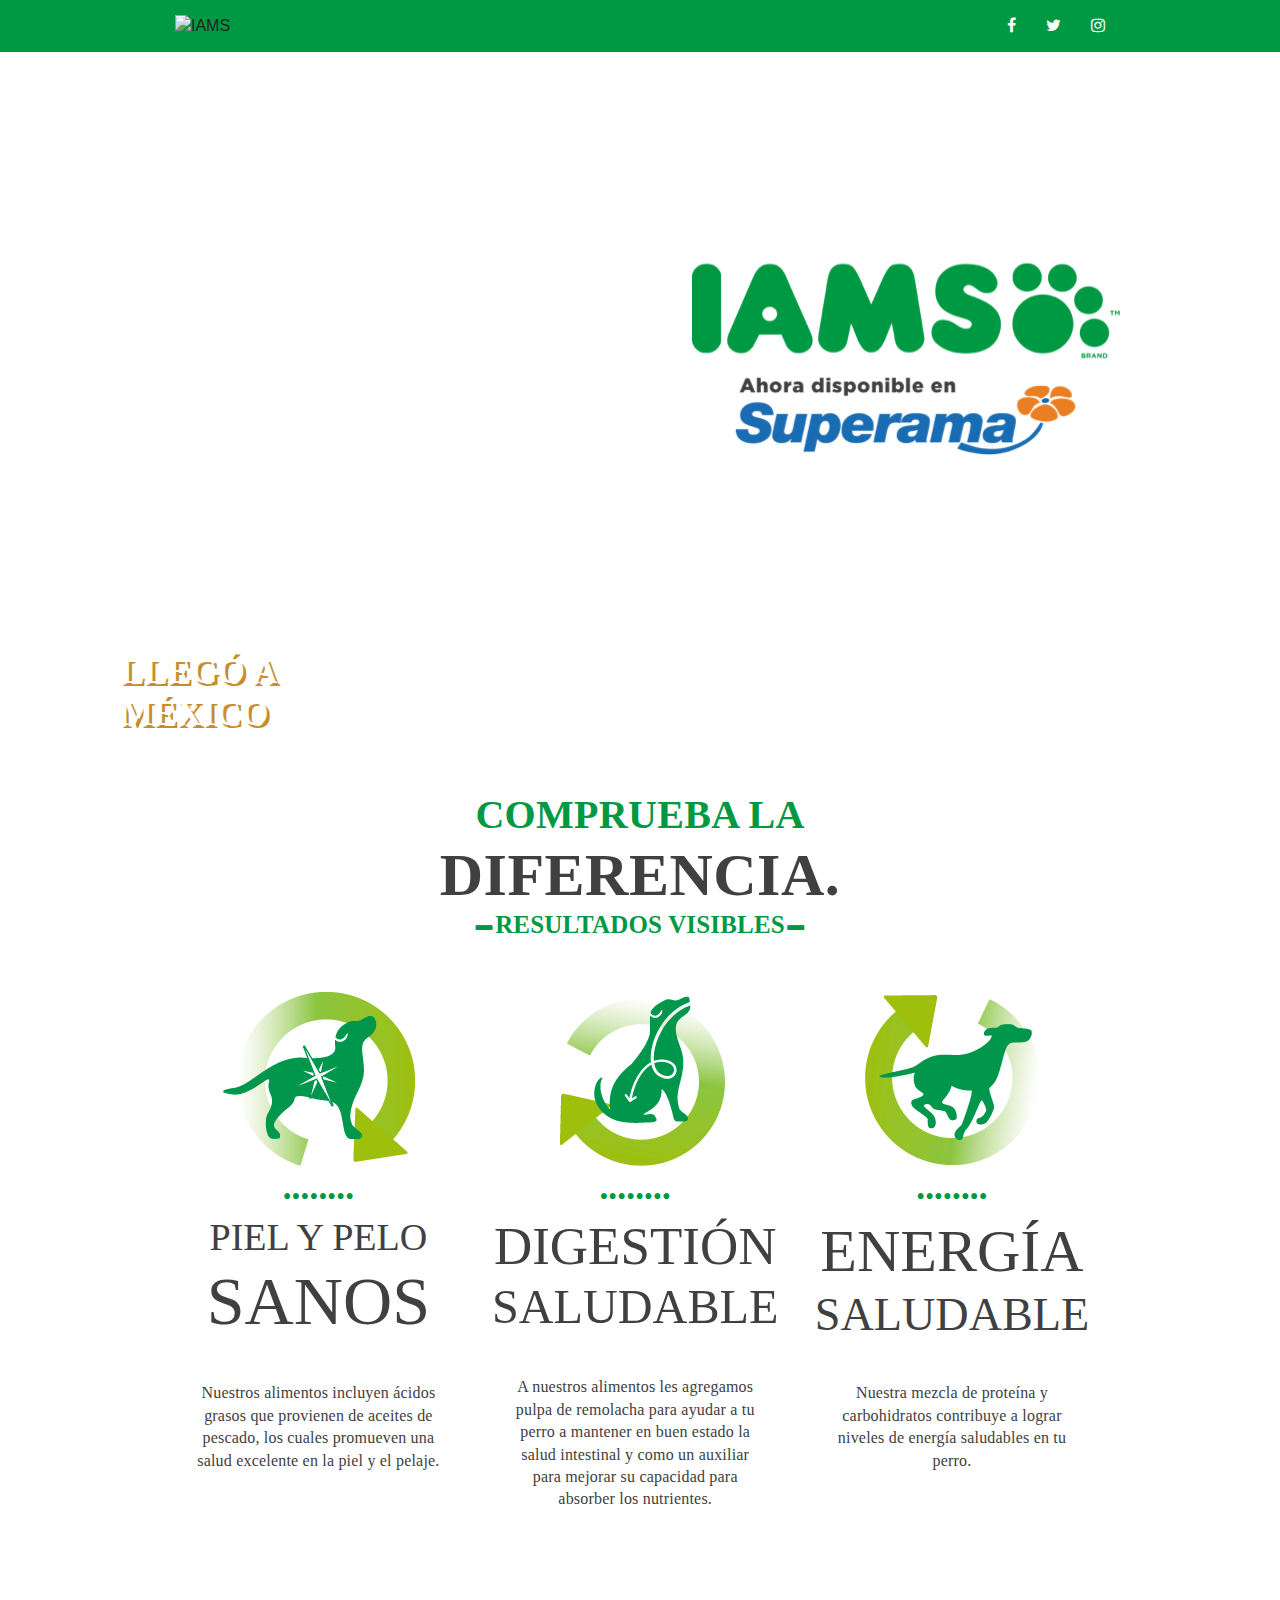
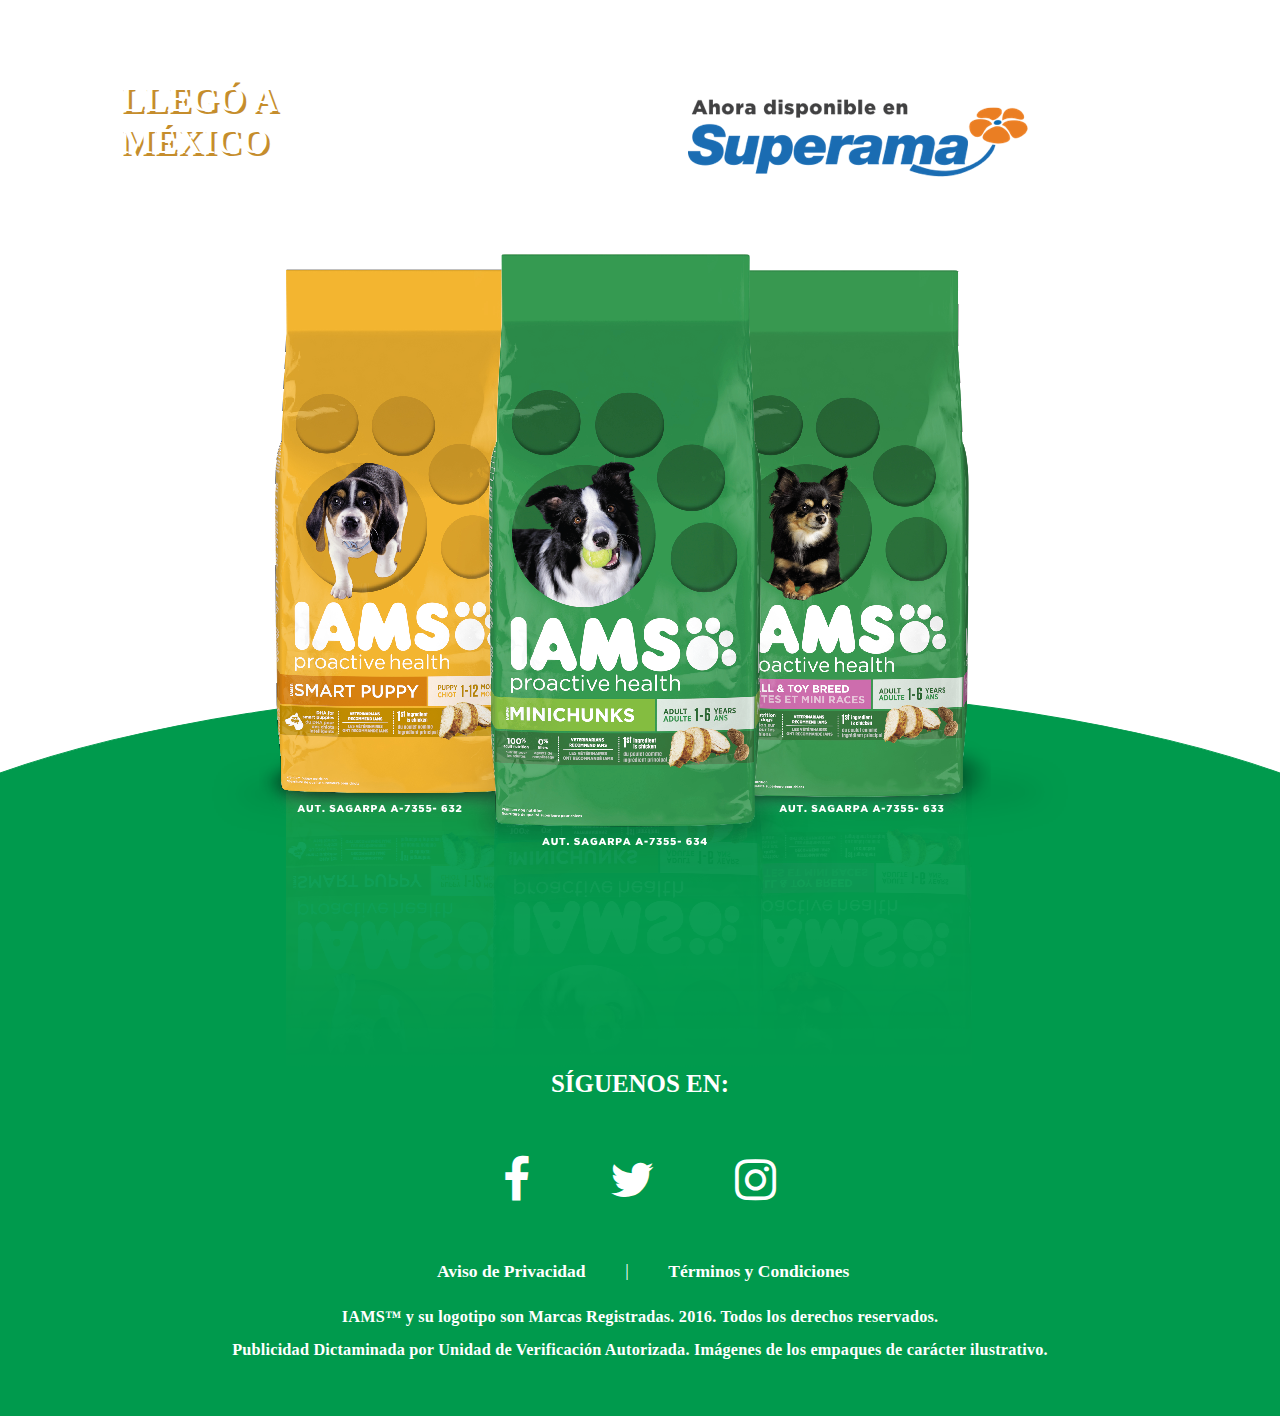
==== commit 732f0747: "Adjust some text sizes and replacing 3 images" ====
--- a/index.html
+++ b/index.html
@@ -1,7 +1,7 @@
-<!DOCTYPE html><html lang="es" class="no-js"><head><meta charset="UTF-8"><meta http-equiv="x-ua-compatible" content="ie=edge"><title>IAMS</title><meta name="description" content=""><meta name="viewport" content="width=device-width, initial-scale=1, shrink-to-fit=yes"><link rel="apple-touch-icon" href="favicon.png"><link rel="icon" href="favicon.ico"><!-- Place favicon.ico in the root directory--><link rel="stylesheet" href="https://use.fontawesome.com/c5baf16326.css"><link rel="stylesheet" href="css/main.css"><script src="js/vendor/modernizr-2.8.3.min.js"></script><!-- Google Analytics: change UA-XXXXX-X to be your site's ID.--><script>(function(b,o,i,l,e,r){b.GoogleAnalyticsObject=l;b[l]||(b[l]=
+<!DOCTYPE html><html lang="es" class="no-js"><head><meta charset="UTF-8"><meta http-equiv="x-ua-compatible" content="ie=edge"><title>IAMS</title><meta name="description" content=""><meta name="viewport" content="width=device-width, initial-scale=1, shrink-to-fit=yes"><!-- Place favicon.ico in the root directory--><link rel="apple-touch-icon" type="image/x-png" href="/favicon.png"><!-- Standard Favicon--><link rel="icon" type="image/x-icon" href="/favicon.ico"><!-- For iPhone 4 Retina display:--><link rel="apple-touch-icon-precomposed" sizes="32x32" href="/favicon.png"><!-- For iPad:--><link rel="apple-touch-icon-precomposed" sizes="32x32" href="/favicon.png"><link rel="mask-icon" sizes="any" href="/favicon.png"><link rel="stylesheet" href="https://use.fontawesome.com/c5baf16326.css"><link rel="stylesheet" href="css/main.css"><script src="js/vendor/modernizr-2.8.3.min.js"></script><!-- Google Analytics: change UA-XXXXX-X to be your site's ID.--><script>(function(b,o,i,l,e,r){b.GoogleAnalyticsObject=l;b[l]||(b[l]=
 function(){(b[l].q=b[l].q||[]).push(arguments)});b[l].l=+new Date;
 e=o.createElement(i);r=o.getElementsByTagName(i)[0];
 e.src='https://www.google-analytics.com/analytics.js';
 r.parentNode.insertBefore(e,r)}(window,document,'script','ga'));
-ga('create','UA-XXXXX-X','auto');ga('send','pageview');</script></head><body id="body"><header class="wrapper header--wrapper"><div class="container clearfix"><img src="img/desktop/iams-blanco.png" alt="IAMS" class="desktop"><img src="img/mobile/iams-blanco.png" alt="IAMS" class="mobile"><nav><ul><li><a href="https://www.facebook.com/IAMSMexico/?fref=ts" target="_blank" title="Facebook"><i aria-hidden="true" class="fa fa-facebook fa-1x"></i></a></li><li><a href="https://twitter.com/iamsmexico" target="_blank" title="Twitter"><i aria-hidden="true" class="fa fa-twitter fa-1x"></i></a></li><li><a href="https://www.instagram.com/iamsmexico/" target="_blank" title="Instagram"><i aria-hidden="true" class="fa fa-instagram fa-1x"></i></a></li></ul></nav></div></header><main class="wrapper main--wrapper"><section class="banner--wrapper wrapper"><figure class="banner--wrapper__banner container"><img src="img/desktop/iams.png" alt="IAMS" class="desktop iams"><img src="img/desktop/ahora-disponible-en-superama.png" alt="Superama" class="desktop superama"><img src="img/mobile/iams.png" alt="IAMS" class="mobile iams"><img src="img/mobile/ahora-disponible-en-superama.png" alt="Superama" class="mobile superama"></figure></section><section class="announce--wrapper"><h4 class="announce--wrapper__announce">Llegó a<br>México</h4></section><section class="results"><h1>Comprueba la<br><strong>Diferencia.</strong></h1><h2>Resultados visibles</h2><div><article><figure><img src="img/mobile/piel.png" alt="Piel y pelo sanos"><p aria-hidden="true">••••••••</p><figcaption>Piel y pelo<span>sanos</span></figcaption></figure><p>Nuestros alimentos incluyen ácidos grasos que provienen de aceites de pescado, los cuales promueven una salud excelente en la piel y el pelaje.</p></article><article><figure><img src="img/mobile/digestion.png" alt="Digestión saludable" class="mobile"><p aria-hidden="true">••••••••</p><figcaption>Digestión<span>saludable</span></figcaption></figure><p>A nuestros alimentos les agregamos pulpa de remolacha para ayudar a tu perro a mantener en buen estado la salud intestinal y como un auxiliar para mejorar su capacidad para absorber los nutrientes.</p></article><article><figure><img src="img/mobile/energia.png" alt="Energía saludable" class="mobile"><p aria-hidden="true">••••••••</p><figcaption>Energía<span>saludable</span></figcaption></figure><p>Nuestra mezcla de proteína y carbohidratos contribuye a lograr niveles de energía saludables en tu perro.</p></article></div></section></main><section class="wrapper brands--wrapper"><article class="announce--wrapper"><h4 class="announce--wrapper__announce">LLegó a<br>México</h4></article><article class="clearfix superama"><img src="img/desktop/ahora-disponible-en-superama.png" alt="Superama"></article></section><figure class="wrapper oval bags--wrapper"><div class="container"><img src="img/desktop/productos.png" alt="Bolsas de producto" class="desktop"><img src="img/mobile/productos.png" alt="Bolsas de producto" class="mobile"></div></figure><footer class="wrapper footer--wrapper"><div class="container"><h4>Síguenos en:</h4><nav class="footer__social"><ul><li><a href="https://www.facebook.com/IAMSMexico/?fref=ts" target="_blank" title="Facebook"><i aria-hidden="true" class="fa fa-facebook fa-2x mobile"></i><i aria-hidden="true" class="fa fa-facebook fa-3x desktop"></i></a></li><li><a href="https://twitter.com/iamsmexico" target="_blank" title="Twitter"><i aria-hidden="true" class="fa fa-twitter fa-2x mobile"></i><i aria-hidden="true" class="fa fa-twitter fa-3x desktop"></i></a></li><li><a href="https://www.instagram.com/iamsmexico/" target="_blank" title="Instagram"><i aria-hidden="true" class="fa fa-instagram fa-2x mobile"></i><i aria-hidden="true" class="fa fa-instagram fa-3x desktop"></i></a></li></ul></nav><ul class="footer__links"><li><a href="#privacy--policy">Aviso de Privacidad</a></li><li><a href="#terms--and--conditions">Términos y Condiciones</a></li></ul><p>IAMS™ y su logotipo son Marcas Registradas. 2016. Todos los derechos reservados.</p><p>Publicidad Dictaminada por Unidad de Verificación Autorizada. Imágenes de los empaques de carácter ilustrativo.</p></div></footer><aside id="privacy--policy"><a href="#body" target="_self" title="Cerrar" class="close">Close</a><p>Effem México Inc. y Compañía, S. en N.C. de C.V. (en adelante, “Effem”), también conocido como “Mars México”, con domicilio en Kilómetro 4.5, Carretera a Chichimequillas, El Marques, Querétaro, México, C.P. 76260, es responsable de recabar sus datos personales, del uso que se le dé a los mismos y de su protección.</p><p>Sus datos personales serán utilizados para efectos de ofrecerle y proporcionarle información acerca de los productos y servicios que Effem comercializa, darle acceso a concursos y comunicarle los resultados, enviarle información actualizada y noticias por correo electrónico, responder a sus preguntas y comentarios, registrarle en determinadas actividades, proporcionarle contenidos personalizados e información y/o enviarle catálogos, cupones, muestras, ofertas u otra información relacionada con Effem y sus productos, para lograr un mayor entendimiento de sus necesidades como consumidor o cliente de Effem.</p><p>Asimismo, Effem podrá, en su caso, utilizar sus datos personales para informarle sobre promociones, descuentos, concursos, eventos y/o sorteos relacionados con los productos y servicios que Effem ofrece. Effem también podría utilizar sus datos personales para completar estudios de mercado y tomar encuestas acerca de la calidad de los productos y servicios que ofrece, para así lograr el continuo mejoramiento de los mismos. Los usos señalados en el presente párrafo implican que sus datos personales serán utilizados como procesos de toma de decisiones sin que exista una valoración de la persona.</p><p>Para las finalidades antes mencionadas, Effem podrá requerir los siguientes datos personales: nombre, edad, domicilio, fecha de nacimiento, sexo, teléfono y correo electrónico, así como información sobre gustos, aficiones o actividades. De igual manera, es posible que Effem le solicite los datos que se incluyen en su credencial de elector o su clave del Registro Federal de Contribuyentes (RFC), con el fin de restringir o limitar el acceso de menores de edad a determinados sitios, áreas o funciones.</p><p>En algunas secciones o áreas de los sitios web de Effem, Usted podrá ingresar historias, comentarios, sugerencias, ideas, gráficos, fotografías, videos o cualquier otro material de similar naturaleza. Una vez que Usted cargue, suba o entregue cualquier material a los sitios de Effem o por cualquier otro medio, Usted declara y garantiza que, al cargar o entregar dicho material, Usted cede a Effem, así como a sus empresas parientes, filiales o subsidiarias, cualquier título que Usted tenga sobre dichos materiales y, en función de la legislación aplicable, Effem pasará a ser el propietario del material que Usted envíe o cargue o, en su caso, se considerará que Usted ha concedido a Effem una licencia perpetua y exclusiva para utilizarlo.</p><p>Esto significa que todas las historias, comentarios, sugerencias, ideas, gráficos, fotografías, imágenes, videos u otra información cargada o entregada a través de los sitios web de Effem o por cualquier otro medio, pasará inmediatamente a ser considerada propiedad de Effem o información que Effem y/o sus empresas parientes, filiales o subsidiaras pueden utilizar como estimen conveniente. De igual manera, Usted declara y garantiza que no tendrá derecho alguno bajo ninguna circunstancia a ningún pago o regalía en caso de que Effem y/o sus empresas parientes, filiales o subsidiaras utilicen dichos materiales enviados por Usted a través de los sitios web de Effem o por cualquier otro medio con cualquier fin.</p><p>Cualquier fotografía, video, imagen y/o cualquier material que Usted cargue o entregue a cualquiera de los sitios web de Effem o por cualquier otro medio pasará a ser propiedad de Effem, quien podrá transmitir, usar, reproducir, publicar, distribuir, exhibir o de cualquier otra manera comunicar al público en general dichos materiales alrededor del Mundo. Asimismo, Effem y/o sus empresas parientes, filiales o subsidiaras podrán, de manera enunciativa mas no limitativa, utilizar, difundir y/o comunicar dichos materiales proporcionados por Usted a través de televisión (abierta, cerrada, cable), Internet, revistas, periódicos o cualquier otro medio de comunicación conocido o por conocer y/o para la creación y difusión de cualesquiera obras de cualquier tipo, para los fines que Effem, a su entera discreción, considere convenientes. De igual manera, Usted garantiza a Effem: (i) la originalidad de los materiales; (ii) en su caso, contar con la autorización de reproducción y licencia por escrito de las personas que en su caso aparezcan en la fotografía, video o imagen; (iii) en caso de que dicho material contenga datos personales de terceros, contar con la autorización de dichos terceros para el uso de sus datos personales para los fines descritos en el presente documento; y (iv) el uso pacífico de dicho material, asumiendo la responsabilidad de sacar en paz y a salvo a Effem y/o sus empresas parientes, filiales o subsidiaras, en caso de cualquier acción, demanda, denuncia o procedimiento de cualquier tercero relacionada con dichas creaciones intelectuales. Asimismo, Effem se reserva el derecho de eliminar, suprimir o retirar de sus sitios web las creaciones intelectuales que de tiempo en tiempo Usted decida cargar o enviar a dichos sitios web, sin que ello implique algún tipo de responsabilidad para Effem.</p><p>Effem podrá transferir sus datos personales a terceros (incluyendo sin limitar, proveedores y distribuidores) para la ejecución de las actividades relacionadas con los productos y servicios de Effem. Dicha información será transferida siempre y cuando sea necesario para realizar las acciones necesarias para cumplir con lo establecido en el presente Aviso de Privacidad y/o con las instrucciones que Effem autorice por escrito. Cualquier tercero autorizado por Effem está obligado a cumplir con las medidas de seguridad necesarias para proteger sus datos personales, así como utilizarlos únicamente para las finalidades autorizadas por Effem. Sin embargo, con excepción de disposición legal en contrario, Effem no será responsable en caso de incumplimiento al tratamiento y seguridad de sus datos personales por los terceros autorizados por Effem.</p><p>Effem en este acto declara que tomará las acciones necesarias para la protección de sus datos personales y, en su caso, requerirá a los terceros que puedan tener acceso a dicha información, a ejecutar los actos razonablemente necesarios para garantizar que la protección y tratamiento de sus datos personales es acorde a lo establecido en la Ley Federal de Protección a Datos Personales en Posesión de los Particulares, su Reglamento y demás legislación aplicable.</p><p>Asimismo, Effem le informa que sus datos personales podrán ser transferidos y tratados y ser compartidos con todas las empresas que formen parte del grupo Mars, Incorporated, tanto en México como en el extranjero, para lograr las finalidades señaladas en el presente Aviso de Privacidad.</p><p>Al ingresar o entregar sus datos personales a Effem, Usted declara su consentimiento y está de acuerdo con los términos y condiciones del presente Aviso de Privacidad.</p><p>Es importante señalar que los sitios de internet y direcciones electrónicas de Effem pueden contener vínculos o hipervínculos a sitios de internet o direcciones electrónicas de terceros. En caso de que Usted acceda a dichas páginas, abandonará el sitio de internet de Effem. Effem no tiene control alguno sobre sitios de internet o direcciones electrónicas de terceros ni de sus esquemas de seguridad y de tratamiento de datos personales, los cuales pueden ser distintos a los establecidos en el presente Aviso de Privacidad. Los datos personales, así como la seguridad y tratamiento de los mismos, que Usted entregue en sitios de internet o direcciones electrónicas de terceros no se encuentran cubiertos por el presente Aviso de Privacidad, por lo que Effem le recomienda revisar el aviso de privacidad de dichos terceros antes de que realice cualquier entrega de datos personales a terceros no autorizados. Effem en este acto declara que no será responsable de manera alguna por los datos personales que Usted ingrese en sitios de internet o direcciones electrónicas de terceros no autorizados por Effem.</p><p>De igual manera, algunos sitios web de Effem proporcionan grupos de discusión o “chats” en línea, foros de conversación y blogs para sus usuarios, así como acceso a las distintas redes sociales (por ejemplo, Facebook, Twitter, Youtube) en las que Effem y sus productos participan. Cualquier información que revele en estos foros se convierte en información pública, que puede ser leída, recopilada y utilizada por otros cualquier tercero para enviarle mensajes ajenos a Effem o darle un tratamiento a sus datos personales distinto al que se señala en el presente Aviso de Privacidad. Effem no se hace responsable por los datos personales que decida compartir o revelar en dichos foros y redes sociales.</p><p>Por otro lado, es importante señalar que nuestros sitios utilizan cookies o web beacons, los cuales permiten que nuestro sitio retenga información importante para que su uso sea más eficiente y útil. Nuestros sitios utilizan cookies y beacons para la obtención online de datos personales y para ofrecer a los visitantes la mejor experiencia posible, así como para conocer cuántas personas han visitado nuestras páginas web.</p><p>Si Usted no desea que se utilicen cookies o beacons, programe su computadora u ordenar para que le advierta cada vez que se le envíe una cookie o desactive todas las cookies a través de su navegador. Consulte el menú de AYUDA de su navegador para tener más detalles sobre cómo cambiar o actualizar las cookies.</p><p>Usted tiene derecho de acceder a sus datos personales que le ha otorgado a Effem y a los detalles del tratamiento de los mismos, así como a rectificarlos en caso de ser inexactos o instruir a Effem a limitarlos o cancelarlos cuando considere que resulten ser excesivos o innecesarios para las finalidades establecidas en el presente Aviso de Privacidad. Para conocer dichos procedimientos, los requisitos y plazos, puede ponerse en contacto con Effem, en los siguientes datos de contacto:</p><p>Ernesto Becerril Km. 4.5 Carretera a Chichimequillas. Municipio El Marqués, C.P. 76246, Querétaro Tel. (442) 211 0700 ernesto.becerril@effem.com</p><p>Si, una vez desahogado el procedimiento de Effem en relación con la protección y tratamiento de sus datos personales, Usted considera que sus derechos de protección de datos personales no han sido observados por Effem, Usted podrá interponer una queja correspondiente ante el Instituto Federal de Acceso a la Información y Protección de Datos, en los términos y condiciones señalados en la legislación aplicable.</p><p>Effem se reserva el derecho de efectuar en cualquier momento modificaciones o actualizaciones al presente Aviso de Privacidad, en virtud de modificaciones a la legislación aplicable, a políticas internas o cuando Effem lo considere necesario. Por lo tanto, le sugerimos revisar este Aviso de Privacidad con frecuencia, para efectos de que Usted esté enterado de cualquier modificación que haya sufrido el presente Aviso de Privacidad.</p><p><strong>Fecha de última actualización: marzo de 2014</strong></p></aside><aside id="terms--and--conditions"><a href="#body" target="_self" title="Cerrar" class="close">Close</a><h4>Términos y condiciones generales para los sitios web operados por el grupo de empresas Mars Incorporated</h4><p>¡Bienvenido a nuestro sitio web! Como miembro del grupo de empresas Mars Incorporated (“Mars”), ofrecemos un servicio de información y de comunicaciones online que esperamos que encuentre entretenido e informativo. Hay algunas normas que nuestros visitantes deben seguir al utilizar nuestro sitio web, por lo que rogamos a nuestros visitantes que lean cuidadosamente estos Términos y condiciones generales (“Acuerdo”).</p><p>Le rogamos que lea detenidamente este Acuerdo, especialmente los avisos de limitación de responsabilidad, puesto que la utilización de este sitio constituye la aceptación y conformidad por su parte con los términos y condiciones establecidos en el presente Acuerdo. No tenemos intención de realizar cambios frecuentes en nuestros términos y condiciones, pero nos reservamos el derecho a hacerlo.Sin embargo, es recomendable consultarlos de nuevo cuando visite nuestro sitio web para asegurarse de que ha leído y acepta nuestros términos y condiciones en vigor. Las modificaciones en nuestros términos y condiciones sólo serán aplicables a partir de ese momento. En general, no introducimos cambios en nuestros términos y condiciones con efecto retroactivo, salvo que nos veamos obligados legalmente a hacerlo. La continuidad en la utilización de este sitio web por su parte a partir de ese momento constituirá su aceptación de cualesquiera términos nuevos o modificados.</p><h5>Derechos de propiedad intelectual</h5><h6>Derechos de autor</h6><p>Todos los derechos de autor (copyrights) y otros derechos de propiedad intelectual sobre el material gráfico, gráficos, texto, clips de vídeo y audio, marcas, logotipos y demás contenido disponible en este sitio web (“Contenido”) son propiedad de Mars o se utilizan bajo autorización.</p><p>Aunque puede copiar cualquier parte de este sitio web en su propio ordenador para uso personal, no puede copiar ni incorporar parte alguna del Contenido disponible en el sitio web en ningún otro lugar, incluido su propio sitio web, ni utilizar el Contenido de ninguna otra forma pública o comercial. Esto significa que no podrá publicar ni redistribuir parte alguna de nuestro sitio web a menos que le hayamos concedido licencia para hacerlo. Esto significa también que Mars conserva la plena titularidad sobre la totalidad de dicho Contenido, incluido cualquier software o código descargable, cualesquiera imágenes incorporadas o generadas por el software y todos los datos que lo acompañan. No debe copiar, modificar, reproducir, cargar, transmitir, distribuir, realizar operaciones de ingeniería inversa, desensamblar ni transformar el Contenido a ningún otro formato.</p><p>No puede modificar ningún aviso relativo a derechos de autor, marcas comerciales u otras marcas que puedan acompañar al Contenido. Si desea establecer un vínculo con la página principal de nuestro sitio web, puede hacerlo, pero le rogamos que no utilice nuestro Contenido en su propio sitio web. No podrá establecer enlaces con ninguna página de nuestro sitio web que no sea la página principal sin nuestra autorización específica por escrito.</p><h6>Patentes</h6><p>Patente en trámite para el proceso de pedido online de MY M&M’S®.</p><h6>Marcas comerciales</h6><p>Salvo que se indique lo contrario, todas las marcas utilizadas en este sitio web son propiedad de Mars o de nuestros socios comerciales.</p><h6>Uso de “cookies” y “web beacons”</h6><p>Las “cookies” son archivos de datos enviados por un sitio web a su ordenador mientras Usted está visualizando dicho sitio. Estos archivos de datos incluyen información que permite que los sitios web de Mars retengan información importante para que su uso de dichos sitios web sea más eficiente y útil. Los sitios web de Mars utilizan “cookies” para obtener de manera electrónica información que no se considera datos personales y para ofrecer a los visitantes registrados la mejor experiencia personalizada posible.</p><p>Con el fin de facilitar sus visitas, los sitios web de Mars registran automáticamente el tipo de navegador y el sistema operativo utilizado por el visitante, así como el nombre de dominio del proveedor de Internet del visitante y el número total de visitantes, con el fin de actualizar y mejorar los sitios web de Mars. Dicho proceso no implica la entrega de sus datos personales. Esta información le permite a Mars conocer qué características o áreas de interés prefieren los visitantes y así poder mantener nuestros sitios web interesantes y novedosos.</p><p>Si no desea que se utilicen “cookies” en los sitios web de Mars, Usted puede programar su ordenador para que le advierta cada vez que se le envíe una cookie o desactive todas las cookies a través de su navegador. Consulte el menú de ayuda de su navegador para obtener más detalles sobre cómo modificar o actualizar el uso de “cookies”.</p><p>Asimismo, algunos de los sitios web de Mars, o, en su caso, sus correos electrónicos con información actualizada enviados por Mars, pueden contener imágenes electrónicas denominadas “web beacons”, conocidas también como GIF de un píxel, GIF limpios (clear GIFs) o etiquetas píxel (pixel tags). Dichas herramientas le permiten a Mars conocer cuántas personas han visitado sus sitios web y cuántos suscriptores han leído los boletines y correos electrónicos promocionales. Las “web beacons” ofrecen la posibilidad de desarrollar información estadística sobre las actividades y características que más interesan a los visitantes y ofrecer de esta manera un contenido más personalizado.</p><h6>Envío de información</h6><p>Estaremos encantados de recibir cualquier historia, comentario, sugerencia, idea, gráfico, fotografía o cualquier otro material, pero recuerde que, al cargar o enviarnos dicho material a través de este sitio web, cede a Mars cualquier título que Usted tenga sobre el mismo y, en función de la ley que resulte aplicable, Mars pasará a ser el propietario del material que nos envíe o se considerará que Usted ha concedido a Mars una licencia indefinida y exclusiva para utilizarlo.</p><p>Esto significa que todas las historias, comentarios, sugerencias, ideas, gráficos, fotografías u otra información cargada o enviada a través de este sitio a Mars que no esté relacionada, pasará inmediatamente a ser considerada propiedad de Mars o información que Mars puede utilizar. Esta información no es confidencial y podremos utilizarla como estimemos oportuno. Usted no tendrá derecho bajo ninguna circunstancia a ningún pago si utilizamos la información enviada por Usted a través de este sitio web con cualquier fin. También estará obligado a cumplir cualquier otra regla publicada en el área de comunidad u otras áreas en las que se permita la publicación de contenido creado por los usuarios.</p><p>Cualquier fotografía, video, imagen y/o cualquier material intelectual que Usted cargue o envíe a cualquiera de los sitios web de Mars implica el otorgamiento de una licencia irrevocable y gratuita a favor de Mars y sus empresas filiales, para transmitir, usar, reproducir, publicar, distribuir, exhibir o de cualquier otra manera comunicar al público en general dichos materiales intelectuales alrededor del Mundo. Asimismo, Mars y sus filiales podrán, de manera enunciativa mas no limitativa, utilizar, difundir y/o comunicar dichos materiales intelectuales proporcionados por Usted a través de televisión (abierta, cerrada, cable), Internet y/o para la creación y difusión de cualesquiera obras de cualquier tipo, para los fines que Mars, a su entera discreción, considere convenientes. De igual manera, Usted garantiza a Mars: (i) la originalidad de las creaciones intelectuales; (ii) en su caso, contar con la autorización de reproducción y licencia por escrito de las personas que en su caso aparezcan en la fotografía, video o imagen; y (iii) el uso pacífico de dicho material, asumiendo la responsabilidad de sacar en paz y a salvo a Mars, en caso de cualquier acción, demanda, denuncia o procedimiento de cualquier tercero relacionada con dichas creaciones intelectuales. Asimismo, Mars se reserva el derecho de eliminar, suprimir o retirar de sus sitios web las creaciones intelectuales que de tiempo en tiempo Usted decida cargar o enviar a dichos sitios web, sin que ello implique algún tipo de responsabilidad para Mars.</p><p>No podrá realizar a través del sitio web ninguna actividad ilegal, ofensiva, abusiva, que viole los derechos de terceros o que impida a los demás usuarios utilizar o disfrutar este sitio web. No podrá hacer un seguimiento del Contenido del sitio web ni copiarlo, mediante la utilización de cualquier robot, bot, spider, crawler o cualquier otro mecanismo electrónico o procedimiento manual, sin nuestra autorización por escrito, ni realizar ninguna actividad que interfiera en el correcto funcionamiento del sitio web. Usted acepta indemnizar, defender y exonerar a Mars y a sus filiales, directivos y empleados con relación a cualesquiera daños, responsabilidades y gastos (incluidos honorarios razonables de abogados) derivados de cualesquiera reclamaciones de terceros dimanantes o que resulten de la utilización que Usted haga del sitio web o de la publicación por su parte de contenidos, en el caso de que ello esté permitido. Nos reservamos el derecho a dar por finalizado en cualquier momento su acceso al sitio, sin notificación previa y por cualquier razón.</p><h6>No avalamos productos o servicios de terceros</h6><p>Aunque este sitio web puede hacer referencia a productos o servicios de terceros o incluir enlaces con sitios o información de terceros, no respaldamos, damos ninguna garantía ni hacemos ninguna manifestación sobre los mismos. Cualquier enlace con otros sitios web se incluye únicamente para su comodidad. Usted deberá tomar sus propias decisiones en relación con los productos, servicios o sitios web de terceros.</p><h6>Aviso de Privacidad</h6><p>Asegúrese de leer nuestro Aviso de Privacidad, para conocer qué información personal recogemos en este sitio web, cómo la tratamos y con qué fines la utilizamos.</p><h6>Utilización de este sitio web: Aviso de limitación de responsabilidad</h6><p><strong>NI MARS NI NINGUNA DE SUS FILIALES EN CUALQUIER LUGAR DEL MUNDO, NI NADIE QUE HA CONTRIBUIDO A DESARROLLAR, CREAR, PRODUCIR O TRASMITIR EL CONTENIDO DE ESTE SITIO WEB ES RESPONSABLE DE DAÑOS RELACIONADOS CON LA UTILIZACIÓN O IMPOSIBILIDAD DE UTILIZACIÓN POR SU PARTE DEL SITIO WEB, INCLUSO EN EL CASO DE HABER SIDO ADVERTIDOS DE LA POSIBILIDAD DE DICHOS DAÑOS, SALVO QUE ACTÚEN DOLOSAMENTE O CON NEGLIGENCIA GRAVE O QUE SU RESPONSABILIDAD NO PUEDA EXCLUIRSE LEGALMENTE POR CUALQUIER OTRA RAZÓN, INCLUYENDO, SIN CARÁCTER LIMITATIVO:</strong></p><p><strong>COMPENSACIÓN POR CUALQUIER PÉRDIDA O PERJUICIO;</strong></p><p><strong>DAÑOS QUE NO DIMANEN DIRECTAMENTE DE UNA ACCIÓN, SINO ÚNICAMENTE DE LAS CONSECUENCIAS O RESULTADOS DE DICHA ACCIÓN (DAÑOS INDIRECTOS); Y</strong></p><p><strong>OTROS DAÑOS Y GASTOS, COMO DAÑOS SUPLEMENTARIOS, CUANTIFICABLES O PUNITIVOS.</strong></p><p><strong>ESTA EXCLUSIÓN NO CUBRIRÁ LA RESPONSABILIDAD POR MUERTE O DAÑOS CORPORALES NI LA RESPONSABILIDAD POR INCUMPLIMIENTO DE OBLIGACIONES LEGALES O CONTRACTUALES.</strong></p><p>Haremos lo que sea razonablemente posible para garantizar que la información ofrecida en este sitio web sea correcta, pero no garantizamos que lo sea, y no hacemos ninguna manifestación en relación con la utilización o los resultados de la utilización de cualquier Contenido de este sitio web por lo que respecta a su corrección, fiabilidad o a cualquier otra cuestión.</p><p><strong>SIN LIMITAR LO ANTERIORMENTE MENCIONADO, Y EN LA MEDIDA EN QUE LA LEY LO PERMITA, LAS FUNCIONES CONTENIDAS EN ESTE SITIO WEB, SU FUNCIONAMIENTO Y TODO SU CONTENIDO SE PROPORCIONAN "TAL CUAL", SIN GARANTÍA DE NINGUNA CLASE, NI EXPRESA NI IMPLÍCITA, INCLUIDAS, AUNQUE SIN CARÁCTER LIMITATIVO, CUALESQUIERA GARANTÍAS PARA USO ORDINARIO, IDONEIDAD PARA UN USO EN PARTICULAR, EXACTITUD O NO INFRACCIÓN DE DERECHOS (PERO EXCLUIDA CUALQUIER CONDICIÓN O GARANTÍA IMPLÍCITA QUE NO PUEDA EXCLUIRSE LEGALMENTE). NO HAY NINGUNA GARANTÍA DE QUE ESTE SITIO WEB, LA INFORMACIÓN CONTENIDA EN EL MISMO O NUESTROS ESFUERZOS SATISFAGAN CUALQUIERA DE SUS PROPÓSITOS O NECESIDADES PARTICULARES.</strong></p><p>Aunque nos reservamos el derecho a retirar cualquier material colgado en el sitio web o cualquier otra información que consideremos ofensiva u objetable de cualquier otro modo, no somos responsables de ningún material ingresado o cargado por cualquier usuario ni de ninguna información de tipo alguno contenida en cualquiera de los sitios enlazados.<strong>USTED ACEPTA QUE MARS Y SUS FILIALES EN CUALQUIER LUGAR DEL MUNDO NO SON RESPONSABLES DE LA CONDUCTA DE CUALQUIER OTRO VISITANTE DE ESTE SITIO WEB O DE CUALQUIER TERCERO QUE SEA DIFAMATORIA, OFENSIVA, ILEGAL O QUE SUPONGA UNA INFRACCIÓN.</strong></p><h6>Agente de derechos de autor</h6><p>Nuestra política es responder de forma adecuada a los avisos de supuesta infracción de derechos de autor que cumplan con la Digital Millennium Copyright Act de los Estados Unidos ("DMCA"), incluida la retirada o el bloqueo del acceso al material que presuntamente constituya una infracción de derechos de autor. Deberá remitir cualesquier queja o aviso de infracción relacionado con el sitio web o cualquiera de sus Contenidos al agente designado por Mars a los efectos de la DMCA:</p><p>DMCA Agent c/o Consumer Care Department Mars, Incorporated 800 High Street Hackettstown, NJ 07840<a href="mailto:dmca.agent@mars.com" target="_blank" title="DMCA Agent c/o Consumer Care Department Mars, Incorporated">dmca.agent@mars.com</a></p><p>También puede obtener una copia de la política de Mars en relación con la DMCA solicitándola a dicho agente. No obstante, le rogamos que no envíe ninguna otra clase de correspondencia o solicitud de información a nuestro agente designado a los efectos de la DMCA, ya que sólo responderá a avisos y solicitudes de información en relación con la DMCA. +ga('create','UA-XXXXX-X','auto');ga('send','pageview');</script></head><body id="body"><header class="wrapper header--wrapper"><div class="container clearfix"><img src="img/desktop/iams-blanco.png" alt="IAMS" class="desktop"><img src="img/mobile/iams-blanco.png" alt="IAMS" class="mobile"><nav><ul><li><a href="https://www.facebook.com/IAMSMexico/?fref=ts" target="_blank" title="Facebook"><i aria-hidden="true" class="fa fa-facebook fa-1x"></i></a></li><li><a href="https://twitter.com/iamsmexico" target="_blank" title="Twitter"><i aria-hidden="true" class="fa fa-twitter fa-1x"></i></a></li><li><a href="https://www.instagram.com/iamsmexico/" target="_blank" title="Instagram"><i aria-hidden="true" class="fa fa-instagram fa-1x"></i></a></li></ul></nav></div></header><main class="wrapper main--wrapper"><section class="banner--wrapper wrapper"><figure class="banner--wrapper__banner container"><img src="img/desktop/iams.png" alt="IAMS" class="desktop iams"><img src="img/desktop/ahora-disponible-en-superama.png" alt="Superama" class="desktop superama"><img src="img/mobile/iams.png" alt="IAMS" class="mobile iams"><img src="img/mobile/ahora-disponible-en-superama.png" alt="Superama" class="mobile superama"></figure></section><section class="announce--wrapper"><h4 class="announce--wrapper__announce">Llegó a<br>México</h4></section><section class="results"><h1>Comprueba la<br><strong>Diferencia.</strong></h1><h2>Resultados visibles</h2><div class="container"><article><figure><img src="img/mobile/piel.png" alt="Piel y pelo sanos"><p aria-hidden="true">••••••••</p><figcaption class="skin">Piel y pelo<span>sanos</span></figcaption></figure><p>Nuestros alimentos incluyen ácidos grasos que provienen de aceites de pescado, los cuales promueven una salud excelente en la piel y el pelaje.</p></article><article><figure><img src="img/mobile/digestion.png" alt="Digestión saludable" class="mobile"><p aria-hidden="true">••••••••</p><figcaption class="digestion">Digestión<span>saludable</span></figcaption></figure><p>A nuestros alimentos les agregamos pulpa de remolacha para ayudar a tu perro a mantener en buen estado la salud intestinal y como un auxiliar para mejorar su capacidad para absorber los nutrientes.</p></article><article><figure><img src="img/mobile/energia.png" alt="Energía saludable" class="mobile"><p aria-hidden="true">••••••••</p><figcaption class="energy">Energía<span>saludable</span></figcaption></figure><p>Nuestra mezcla de proteína y carbohidratos contribuye a lograr niveles de energía saludables en tu perro.</p></article></div></section></main><section class="wrapper brands--wrapper"><article class="announce--wrapper"><h4 class="announce--wrapper__announce">LLegó a<br>México</h4></article><article class="clearfix superama"><img src="img/desktop/ahora-disponible-en-superama.png" alt="Superama"></article></section><figure class="wrapper oval bags--wrapper"><div class="container"><img src="img/desktop/productos.png" alt="Bolsas de producto" class="desktop"><img src="img/mobile/productos.png" alt="Bolsas de producto" class="mobile"></div></figure><footer class="wrapper footer--wrapper"><div class="container"><h4>Síguenos en:</h4><nav class="footer__social"><ul><li><a href="https://www.facebook.com/IAMSMexico/?fref=ts" target="_blank" title="Facebook"><i aria-hidden="true" class="fa fa-facebook fa-2x mobile"></i><i aria-hidden="true" class="fa fa-facebook fa-3x desktop"></i></a></li><li><a href="https://twitter.com/iamsmexico" target="_blank" title="Twitter"><i aria-hidden="true" class="fa fa-twitter fa-2x mobile"></i><i aria-hidden="true" class="fa fa-twitter fa-3x desktop"></i></a></li><li><a href="https://www.instagram.com/iamsmexico/" target="_blank" title="Instagram"><i aria-hidden="true" class="fa fa-instagram fa-2x mobile"></i><i aria-hidden="true" class="fa fa-instagram fa-3x desktop"></i></a></li></ul></nav><ul class="footer__links"><li><a href="#privacy--policy">Aviso de Privacidad</a></li><li><a href="#terms--and--conditions">Términos y Condiciones</a></li></ul><p>IAMS™ y su logotipo son Marcas Registradas. 2016. Todos los derechos reservados.</p><p>Publicidad Dictaminada por Unidad de Verificación Autorizada. Imágenes de los empaques de carácter ilustrativo.</p></div></footer><aside id="privacy--policy"><a href="#body" target="_self" title="Cerrar" class="close">Close</a><p>Effem México Inc. y Compañía, S. en N.C. de C.V. (en adelante, “Effem”), también conocido como “Mars México”, con domicilio en Kilómetro 4.5, Carretera a Chichimequillas, El Marques, Querétaro, México, C.P. 76260, es responsable de recabar sus datos personales, del uso que se le dé a los mismos y de su protección.</p><p>Sus datos personales serán utilizados para efectos de ofrecerle y proporcionarle información acerca de los productos y servicios que Effem comercializa, darle acceso a concursos y comunicarle los resultados, enviarle información actualizada y noticias por correo electrónico, responder a sus preguntas y comentarios, registrarle en determinadas actividades, proporcionarle contenidos personalizados e información y/o enviarle catálogos, cupones, muestras, ofertas u otra información relacionada con Effem y sus productos, para lograr un mayor entendimiento de sus necesidades como consumidor o cliente de Effem.</p><p>Asimismo, Effem podrá, en su caso, utilizar sus datos personales para informarle sobre promociones, descuentos, concursos, eventos y/o sorteos relacionados con los productos y servicios que Effem ofrece. Effem también podría utilizar sus datos personales para completar estudios de mercado y tomar encuestas acerca de la calidad de los productos y servicios que ofrece, para así lograr el continuo mejoramiento de los mismos. Los usos señalados en el presente párrafo implican que sus datos personales serán utilizados como procesos de toma de decisiones sin que exista una valoración de la persona.</p><p>Para las finalidades antes mencionadas, Effem podrá requerir los siguientes datos personales: nombre, edad, domicilio, fecha de nacimiento, sexo, teléfono y correo electrónico, así como información sobre gustos, aficiones o actividades. De igual manera, es posible que Effem le solicite los datos que se incluyen en su credencial de elector o su clave del Registro Federal de Contribuyentes (RFC), con el fin de restringir o limitar el acceso de menores de edad a determinados sitios, áreas o funciones.</p><p>En algunas secciones o áreas de los sitios web de Effem, Usted podrá ingresar historias, comentarios, sugerencias, ideas, gráficos, fotografías, videos o cualquier otro material de similar naturaleza. Una vez que Usted cargue, suba o entregue cualquier material a los sitios de Effem o por cualquier otro medio, Usted declara y garantiza que, al cargar o entregar dicho material, Usted cede a Effem, así como a sus empresas parientes, filiales o subsidiarias, cualquier título que Usted tenga sobre dichos materiales y, en función de la legislación aplicable, Effem pasará a ser el propietario del material que Usted envíe o cargue o, en su caso, se considerará que Usted ha concedido a Effem una licencia perpetua y exclusiva para utilizarlo.</p><p>Esto significa que todas las historias, comentarios, sugerencias, ideas, gráficos, fotografías, imágenes, videos u otra información cargada o entregada a través de los sitios web de Effem o por cualquier otro medio, pasará inmediatamente a ser considerada propiedad de Effem o información que Effem y/o sus empresas parientes, filiales o subsidiaras pueden utilizar como estimen conveniente. De igual manera, Usted declara y garantiza que no tendrá derecho alguno bajo ninguna circunstancia a ningún pago o regalía en caso de que Effem y/o sus empresas parientes, filiales o subsidiaras utilicen dichos materiales enviados por Usted a través de los sitios web de Effem o por cualquier otro medio con cualquier fin.</p><p>Cualquier fotografía, video, imagen y/o cualquier material que Usted cargue o entregue a cualquiera de los sitios web de Effem o por cualquier otro medio pasará a ser propiedad de Effem, quien podrá transmitir, usar, reproducir, publicar, distribuir, exhibir o de cualquier otra manera comunicar al público en general dichos materiales alrededor del Mundo. Asimismo, Effem y/o sus empresas parientes, filiales o subsidiaras podrán, de manera enunciativa mas no limitativa, utilizar, difundir y/o comunicar dichos materiales proporcionados por Usted a través de televisión (abierta, cerrada, cable), Internet, revistas, periódicos o cualquier otro medio de comunicación conocido o por conocer y/o para la creación y difusión de cualesquiera obras de cualquier tipo, para los fines que Effem, a su entera discreción, considere convenientes. De igual manera, Usted garantiza a Effem: (i) la originalidad de los materiales; (ii) en su caso, contar con la autorización de reproducción y licencia por escrito de las personas que en su caso aparezcan en la fotografía, video o imagen; (iii) en caso de que dicho material contenga datos personales de terceros, contar con la autorización de dichos terceros para el uso de sus datos personales para los fines descritos en el presente documento; y (iv) el uso pacífico de dicho material, asumiendo la responsabilidad de sacar en paz y a salvo a Effem y/o sus empresas parientes, filiales o subsidiaras, en caso de cualquier acción, demanda, denuncia o procedimiento de cualquier tercero relacionada con dichas creaciones intelectuales. Asimismo, Effem se reserva el derecho de eliminar, suprimir o retirar de sus sitios web las creaciones intelectuales que de tiempo en tiempo Usted decida cargar o enviar a dichos sitios web, sin que ello implique algún tipo de responsabilidad para Effem.</p><p>Effem podrá transferir sus datos personales a terceros (incluyendo sin limitar, proveedores y distribuidores) para la ejecución de las actividades relacionadas con los productos y servicios de Effem. Dicha información será transferida siempre y cuando sea necesario para realizar las acciones necesarias para cumplir con lo establecido en el presente Aviso de Privacidad y/o con las instrucciones que Effem autorice por escrito. Cualquier tercero autorizado por Effem está obligado a cumplir con las medidas de seguridad necesarias para proteger sus datos personales, así como utilizarlos únicamente para las finalidades autorizadas por Effem. Sin embargo, con excepción de disposición legal en contrario, Effem no será responsable en caso de incumplimiento al tratamiento y seguridad de sus datos personales por los terceros autorizados por Effem.</p><p>Effem en este acto declara que tomará las acciones necesarias para la protección de sus datos personales y, en su caso, requerirá a los terceros que puedan tener acceso a dicha información, a ejecutar los actos razonablemente necesarios para garantizar que la protección y tratamiento de sus datos personales es acorde a lo establecido en la Ley Federal de Protección a Datos Personales en Posesión de los Particulares, su Reglamento y demás legislación aplicable.</p><p>Asimismo, Effem le informa que sus datos personales podrán ser transferidos y tratados y ser compartidos con todas las empresas que formen parte del grupo Mars, Incorporated, tanto en México como en el extranjero, para lograr las finalidades señaladas en el presente Aviso de Privacidad.</p><p>Al ingresar o entregar sus datos personales a Effem, Usted declara su consentimiento y está de acuerdo con los términos y condiciones del presente Aviso de Privacidad.</p><p>Es importante señalar que los sitios de internet y direcciones electrónicas de Effem pueden contener vínculos o hipervínculos a sitios de internet o direcciones electrónicas de terceros. En caso de que Usted acceda a dichas páginas, abandonará el sitio de internet de Effem. Effem no tiene control alguno sobre sitios de internet o direcciones electrónicas de terceros ni de sus esquemas de seguridad y de tratamiento de datos personales, los cuales pueden ser distintos a los establecidos en el presente Aviso de Privacidad. Los datos personales, así como la seguridad y tratamiento de los mismos, que Usted entregue en sitios de internet o direcciones electrónicas de terceros no se encuentran cubiertos por el presente Aviso de Privacidad, por lo que Effem le recomienda revisar el aviso de privacidad de dichos terceros antes de que realice cualquier entrega de datos personales a terceros no autorizados. Effem en este acto declara que no será responsable de manera alguna por los datos personales que Usted ingrese en sitios de internet o direcciones electrónicas de terceros no autorizados por Effem.</p><p>De igual manera, algunos sitios web de Effem proporcionan grupos de discusión o “chats” en línea, foros de conversación y blogs para sus usuarios, así como acceso a las distintas redes sociales (por ejemplo, Facebook, Twitter, Youtube) en las que Effem y sus productos participan. Cualquier información que revele en estos foros se convierte en información pública, que puede ser leída, recopilada y utilizada por otros cualquier tercero para enviarle mensajes ajenos a Effem o darle un tratamiento a sus datos personales distinto al que se señala en el presente Aviso de Privacidad. Effem no se hace responsable por los datos personales que decida compartir o revelar en dichos foros y redes sociales.</p><p>Por otro lado, es importante señalar que nuestros sitios utilizan cookies o web beacons, los cuales permiten que nuestro sitio retenga información importante para que su uso sea más eficiente y útil. Nuestros sitios utilizan cookies y beacons para la obtención online de datos personales y para ofrecer a los visitantes la mejor experiencia posible, así como para conocer cuántas personas han visitado nuestras páginas web.</p><p>Si Usted no desea que se utilicen cookies o beacons, programe su computadora u ordenar para que le advierta cada vez que se le envíe una cookie o desactive todas las cookies a través de su navegador. Consulte el menú de AYUDA de su navegador para tener más detalles sobre cómo cambiar o actualizar las cookies.</p><p>Usted tiene derecho de acceder a sus datos personales que le ha otorgado a Effem y a los detalles del tratamiento de los mismos, así como a rectificarlos en caso de ser inexactos o instruir a Effem a limitarlos o cancelarlos cuando considere que resulten ser excesivos o innecesarios para las finalidades establecidas en el presente Aviso de Privacidad. Para conocer dichos procedimientos, los requisitos y plazos, puede ponerse en contacto con Effem, en los siguientes datos de contacto:</p><p>Ernesto Becerril Km. 4.5 Carretera a Chichimequillas. Municipio El Marqués, C.P. 76246, Querétaro Tel. (442) 211 0700 ernesto.becerril@effem.com</p><p>Si, una vez desahogado el procedimiento de Effem en relación con la protección y tratamiento de sus datos personales, Usted considera que sus derechos de protección de datos personales no han sido observados por Effem, Usted podrá interponer una queja correspondiente ante el Instituto Federal de Acceso a la Información y Protección de Datos, en los términos y condiciones señalados en la legislación aplicable.</p><p>Effem se reserva el derecho de efectuar en cualquier momento modificaciones o actualizaciones al presente Aviso de Privacidad, en virtud de modificaciones a la legislación aplicable, a políticas internas o cuando Effem lo considere necesario. Por lo tanto, le sugerimos revisar este Aviso de Privacidad con frecuencia, para efectos de que Usted esté enterado de cualquier modificación que haya sufrido el presente Aviso de Privacidad.</p><p><strong>Fecha de última actualización: marzo de 2014</strong></p></aside><aside id="terms--and--conditions"><a href="#body" target="_self" title="Cerrar" class="close">Close</a><h4>Términos y condiciones generales para los sitios web operados por el grupo de empresas Mars Incorporated</h4><p>¡Bienvenido a nuestro sitio web! Como miembro del grupo de empresas Mars Incorporated (“Mars”), ofrecemos un servicio de información y de comunicaciones online que esperamos que encuentre entretenido e informativo. Hay algunas normas que nuestros visitantes deben seguir al utilizar nuestro sitio web, por lo que rogamos a nuestros visitantes que lean cuidadosamente estos Términos y condiciones generales (“Acuerdo”).</p><p>Le rogamos que lea detenidamente este Acuerdo, especialmente los avisos de limitación de responsabilidad, puesto que la utilización de este sitio constituye la aceptación y conformidad por su parte con los términos y condiciones establecidos en el presente Acuerdo. No tenemos intención de realizar cambios frecuentes en nuestros términos y condiciones, pero nos reservamos el derecho a hacerlo.Sin embargo, es recomendable consultarlos de nuevo cuando visite nuestro sitio web para asegurarse de que ha leído y acepta nuestros términos y condiciones en vigor. Las modificaciones en nuestros términos y condiciones sólo serán aplicables a partir de ese momento. En general, no introducimos cambios en nuestros términos y condiciones con efecto retroactivo, salvo que nos veamos obligados legalmente a hacerlo. La continuidad en la utilización de este sitio web por su parte a partir de ese momento constituirá su aceptación de cualesquiera términos nuevos o modificados.</p><h5>Derechos de propiedad intelectual</h5><h6>Derechos de autor</h6><p>Todos los derechos de autor (copyrights) y otros derechos de propiedad intelectual sobre el material gráfico, gráficos, texto, clips de vídeo y audio, marcas, logotipos y demás contenido disponible en este sitio web (“Contenido”) son propiedad de Mars o se utilizan bajo autorización.</p><p>Aunque puede copiar cualquier parte de este sitio web en su propio ordenador para uso personal, no puede copiar ni incorporar parte alguna del Contenido disponible en el sitio web en ningún otro lugar, incluido su propio sitio web, ni utilizar el Contenido de ninguna otra forma pública o comercial. Esto significa que no podrá publicar ni redistribuir parte alguna de nuestro sitio web a menos que le hayamos concedido licencia para hacerlo. Esto significa también que Mars conserva la plena titularidad sobre la totalidad de dicho Contenido, incluido cualquier software o código descargable, cualesquiera imágenes incorporadas o generadas por el software y todos los datos que lo acompañan. No debe copiar, modificar, reproducir, cargar, transmitir, distribuir, realizar operaciones de ingeniería inversa, desensamblar ni transformar el Contenido a ningún otro formato.</p><p>No puede modificar ningún aviso relativo a derechos de autor, marcas comerciales u otras marcas que puedan acompañar al Contenido. Si desea establecer un vínculo con la página principal de nuestro sitio web, puede hacerlo, pero le rogamos que no utilice nuestro Contenido en su propio sitio web. No podrá establecer enlaces con ninguna página de nuestro sitio web que no sea la página principal sin nuestra autorización específica por escrito.</p><h6>Patentes</h6><p>Patente en trámite para el proceso de pedido online de MY M&M’S®.</p><h6>Marcas comerciales</h6><p>Salvo que se indique lo contrario, todas las marcas utilizadas en este sitio web son propiedad de Mars o de nuestros socios comerciales.</p><h6>Uso de “cookies” y “web beacons”</h6><p>Las “cookies” son archivos de datos enviados por un sitio web a su ordenador mientras Usted está visualizando dicho sitio. Estos archivos de datos incluyen información que permite que los sitios web de Mars retengan información importante para que su uso de dichos sitios web sea más eficiente y útil. Los sitios web de Mars utilizan “cookies” para obtener de manera electrónica información que no se considera datos personales y para ofrecer a los visitantes registrados la mejor experiencia personalizada posible.</p><p>Con el fin de facilitar sus visitas, los sitios web de Mars registran automáticamente el tipo de navegador y el sistema operativo utilizado por el visitante, así como el nombre de dominio del proveedor de Internet del visitante y el número total de visitantes, con el fin de actualizar y mejorar los sitios web de Mars. Dicho proceso no implica la entrega de sus datos personales. Esta información le permite a Mars conocer qué características o áreas de interés prefieren los visitantes y así poder mantener nuestros sitios web interesantes y novedosos.</p><p>Si no desea que se utilicen “cookies” en los sitios web de Mars, Usted puede programar su ordenador para que le advierta cada vez que se le envíe una cookie o desactive todas las cookies a través de su navegador. Consulte el menú de ayuda de su navegador para obtener más detalles sobre cómo modificar o actualizar el uso de “cookies”.</p><p>Asimismo, algunos de los sitios web de Mars, o, en su caso, sus correos electrónicos con información actualizada enviados por Mars, pueden contener imágenes electrónicas denominadas “web beacons”, conocidas también como GIF de un píxel, GIF limpios (clear GIFs) o etiquetas píxel (pixel tags). Dichas herramientas le permiten a Mars conocer cuántas personas han visitado sus sitios web y cuántos suscriptores han leído los boletines y correos electrónicos promocionales. Las “web beacons” ofrecen la posibilidad de desarrollar información estadística sobre las actividades y características que más interesan a los visitantes y ofrecer de esta manera un contenido más personalizado.</p><h6>Envío de información</h6><p>Estaremos encantados de recibir cualquier historia, comentario, sugerencia, idea, gráfico, fotografía o cualquier otro material, pero recuerde que, al cargar o enviarnos dicho material a través de este sitio web, cede a Mars cualquier título que Usted tenga sobre el mismo y, en función de la ley que resulte aplicable, Mars pasará a ser el propietario del material que nos envíe o se considerará que Usted ha concedido a Mars una licencia indefinida y exclusiva para utilizarlo.</p><p>Esto significa que todas las historias, comentarios, sugerencias, ideas, gráficos, fotografías u otra información cargada o enviada a través de este sitio a Mars que no esté relacionada, pasará inmediatamente a ser considerada propiedad de Mars o información que Mars puede utilizar. Esta información no es confidencial y podremos utilizarla como estimemos oportuno. Usted no tendrá derecho bajo ninguna circunstancia a ningún pago si utilizamos la información enviada por Usted a través de este sitio web con cualquier fin. También estará obligado a cumplir cualquier otra regla publicada en el área de comunidad u otras áreas en las que se permita la publicación de contenido creado por los usuarios.</p><p>Cualquier fotografía, video, imagen y/o cualquier material intelectual que Usted cargue o envíe a cualquiera de los sitios web de Mars implica el otorgamiento de una licencia irrevocable y gratuita a favor de Mars y sus empresas filiales, para transmitir, usar, reproducir, publicar, distribuir, exhibir o de cualquier otra manera comunicar al público en general dichos materiales intelectuales alrededor del Mundo. Asimismo, Mars y sus filiales podrán, de manera enunciativa mas no limitativa, utilizar, difundir y/o comunicar dichos materiales intelectuales proporcionados por Usted a través de televisión (abierta, cerrada, cable), Internet y/o para la creación y difusión de cualesquiera obras de cualquier tipo, para los fines que Mars, a su entera discreción, considere convenientes. De igual manera, Usted garantiza a Mars: (i) la originalidad de las creaciones intelectuales; (ii) en su caso, contar con la autorización de reproducción y licencia por escrito de las personas que en su caso aparezcan en la fotografía, video o imagen; y (iii) el uso pacífico de dicho material, asumiendo la responsabilidad de sacar en paz y a salvo a Mars, en caso de cualquier acción, demanda, denuncia o procedimiento de cualquier tercero relacionada con dichas creaciones intelectuales. Asimismo, Mars se reserva el derecho de eliminar, suprimir o retirar de sus sitios web las creaciones intelectuales que de tiempo en tiempo Usted decida cargar o enviar a dichos sitios web, sin que ello implique algún tipo de responsabilidad para Mars.</p><p>No podrá realizar a través del sitio web ninguna actividad ilegal, ofensiva, abusiva, que viole los derechos de terceros o que impida a los demás usuarios utilizar o disfrutar este sitio web. No podrá hacer un seguimiento del Contenido del sitio web ni copiarlo, mediante la utilización de cualquier robot, bot, spider, crawler o cualquier otro mecanismo electrónico o procedimiento manual, sin nuestra autorización por escrito, ni realizar ninguna actividad que interfiera en el correcto funcionamiento del sitio web. Usted acepta indemnizar, defender y exonerar a Mars y a sus filiales, directivos y empleados con relación a cualesquiera daños, responsabilidades y gastos (incluidos honorarios razonables de abogados) derivados de cualesquiera reclamaciones de terceros dimanantes o que resulten de la utilización que Usted haga del sitio web o de la publicación por su parte de contenidos, en el caso de que ello esté permitido. Nos reservamos el derecho a dar por finalizado en cualquier momento su acceso al sitio, sin notificación previa y por cualquier razón.</p><h6>No avalamos productos o servicios de terceros</h6><p>Aunque este sitio web puede hacer referencia a productos o servicios de terceros o incluir enlaces con sitios o información de terceros, no respaldamos, damos ninguna garantía ni hacemos ninguna manifestación sobre los mismos. Cualquier enlace con otros sitios web se incluye únicamente para su comodidad. Usted deberá tomar sus propias decisiones en relación con los productos, servicios o sitios web de terceros.</p><h6>Aviso de Privacidad</h6><p>Asegúrese de leer nuestro Aviso de Privacidad, para conocer qué información personal recogemos en este sitio web, cómo la tratamos y con qué fines la utilizamos.</p><h6>Utilización de este sitio web: Aviso de limitación de responsabilidad</h6><p><strong>NI MARS NI NINGUNA DE SUS FILIALES EN CUALQUIER LUGAR DEL MUNDO, NI NADIE QUE HA CONTRIBUIDO A DESARROLLAR, CREAR, PRODUCIR O TRASMITIR EL CONTENIDO DE ESTE SITIO WEB ES RESPONSABLE DE DAÑOS RELACIONADOS CON LA UTILIZACIÓN O IMPOSIBILIDAD DE UTILIZACIÓN POR SU PARTE DEL SITIO WEB, INCLUSO EN EL CASO DE HABER SIDO ADVERTIDOS DE LA POSIBILIDAD DE DICHOS DAÑOS, SALVO QUE ACTÚEN DOLOSAMENTE O CON NEGLIGENCIA GRAVE O QUE SU RESPONSABILIDAD NO PUEDA EXCLUIRSE LEGALMENTE POR CUALQUIER OTRA RAZÓN, INCLUYENDO, SIN CARÁCTER LIMITATIVO:</strong></p><p><strong>COMPENSACIÓN POR CUALQUIER PÉRDIDA O PERJUICIO;</strong></p><p><strong>DAÑOS QUE NO DIMANEN DIRECTAMENTE DE UNA ACCIÓN, SINO ÚNICAMENTE DE LAS CONSECUENCIAS O RESULTADOS DE DICHA ACCIÓN (DAÑOS INDIRECTOS); Y</strong></p><p><strong>OTROS DAÑOS Y GASTOS, COMO DAÑOS SUPLEMENTARIOS, CUANTIFICABLES O PUNITIVOS.</strong></p><p><strong>ESTA EXCLUSIÓN NO CUBRIRÁ LA RESPONSABILIDAD POR MUERTE O DAÑOS CORPORALES NI LA RESPONSABILIDAD POR INCUMPLIMIENTO DE OBLIGACIONES LEGALES O CONTRACTUALES.</strong></p><p>Haremos lo que sea razonablemente posible para garantizar que la información ofrecida en este sitio web sea correcta, pero no garantizamos que lo sea, y no hacemos ninguna manifestación en relación con la utilización o los resultados de la utilización de cualquier Contenido de este sitio web por lo que respecta a su corrección, fiabilidad o a cualquier otra cuestión.</p><p><strong>SIN LIMITAR LO ANTERIORMENTE MENCIONADO, Y EN LA MEDIDA EN QUE LA LEY LO PERMITA, LAS FUNCIONES CONTENIDAS EN ESTE SITIO WEB, SU FUNCIONAMIENTO Y TODO SU CONTENIDO SE PROPORCIONAN "TAL CUAL", SIN GARANTÍA DE NINGUNA CLASE, NI EXPRESA NI IMPLÍCITA, INCLUIDAS, AUNQUE SIN CARÁCTER LIMITATIVO, CUALESQUIERA GARANTÍAS PARA USO ORDINARIO, IDONEIDAD PARA UN USO EN PARTICULAR, EXACTITUD O NO INFRACCIÓN DE DERECHOS (PERO EXCLUIDA CUALQUIER CONDICIÓN O GARANTÍA IMPLÍCITA QUE NO PUEDA EXCLUIRSE LEGALMENTE). NO HAY NINGUNA GARANTÍA DE QUE ESTE SITIO WEB, LA INFORMACIÓN CONTENIDA EN EL MISMO O NUESTROS ESFUERZOS SATISFAGAN CUALQUIERA DE SUS PROPÓSITOS O NECESIDADES PARTICULARES.</strong></p><p>Aunque nos reservamos el derecho a retirar cualquier material colgado en el sitio web o cualquier otra información que consideremos ofensiva u objetable de cualquier otro modo, no somos responsables de ningún material ingresado o cargado por cualquier usuario ni de ninguna información de tipo alguno contenida en cualquiera de los sitios enlazados.<strong>USTED ACEPTA QUE MARS Y SUS FILIALES EN CUALQUIER LUGAR DEL MUNDO NO SON RESPONSABLES DE LA CONDUCTA DE CUALQUIER OTRO VISITANTE DE ESTE SITIO WEB O DE CUALQUIER TERCERO QUE SEA DIFAMATORIA, OFENSIVA, ILEGAL O QUE SUPONGA UNA INFRACCIÓN.</strong></p><h6>Agente de derechos de autor</h6><p>Nuestra política es responder de forma adecuada a los avisos de supuesta infracción de derechos de autor que cumplan con la Digital Millennium Copyright Act de los Estados Unidos ("DMCA"), incluida la retirada o el bloqueo del acceso al material que presuntamente constituya una infracción de derechos de autor. Deberá remitir cualesquier queja o aviso de infracción relacionado con el sitio web o cualquiera de sus Contenidos al agente designado por Mars a los efectos de la DMCA:</p><p>DMCA Agent c/o Consumer Care Department Mars, Incorporated 800 High Street Hackettstown, NJ 07840<a href="mailto:dmca.agent@mars.com" target="_blank" title="DMCA Agent c/o Consumer Care Department Mars, Incorporated">dmca.agent@mars.com</a></p><p>También puede obtener una copia de la política de Mars en relación con la DMCA solicitándola a dicho agente. No obstante, le rogamos que no envíe ninguna otra clase de correspondencia o solicitud de información a nuestro agente designado a los efectos de la DMCA, ya que sólo responderá a avisos y solicitudes de información en relación con la DMCA.  Otras condiciones</p><p>Si cualquier estipulación del presente Acuerdo resultase por cualquier razón nula, ilegal o sin fuerza ejecutiva, esa parte se considerará independiente de los presentes términos y no afectará de ninguna otra manera a la validez y fuerza ejecutiva del resto de las estipulaciones. Mars celebra el presente Acuerdo en su propio nombre y en nombre de cada una de sus filiales en todo el mundo. En consecuencia, Mars será beneficiaria y podrá hacer cumplir el presente Acuerdo en nombre de dichas filiales. Mars se reserva el derecho a recurrir a cualquier acción a su disposición con arreglo a la ley aplicable en caso de incumplimiento por su parte del presente Acuerdo.</p><p><strong>Fecha: Julio 2009</strong></p></aside></body></html>--- a/css/main.css
+++ b/css/main.css
@@ -1,3285 +1,6 @@
-@charset "UTF-8";
-/*! normalize.css v3.0.3 | MIT License | github.com/necolas/normalize.css */
-/**
- * 1. Set default font family to sans-serif.
- * 2. Prevent iOS and IE text size adjust after device orientation change,
- *    without disabling user zoom.
- */
-html {
-  font-family: sans-serif;
-  -ms-text-size-adjust: 100%;
-  -webkit-text-size-adjust: 100%; }
-
-/**
- * Remove default margin.
- */
-body {
-  margin: 0; }
-
-/* HTML5 display definitions
- * ========================================================================== */
-/**
- * Correct `block` display not defined for any HTML5 element in IE 8/9.
- * Correct `block` display not defined for `details` or `summary` in IE 10/11
- * and Firefox.
- * Correct `block` display not defined for `main` in IE 11.
- */
-article,
-aside,
-details,
-figcaption,
-figure,
-footer,
-header,
-hgroup,
-main,
-menu,
-nav,
-section,
-summary {
-  display: block; }
-
-/**
- * 1. Correct `inline-block` display not defined in IE 8/9.
- * 2. Normalize vertical alignment of `progress` in Chrome, Firefox, and Opera.
- */
-audio,
-canvas,
-progress,
-video {
-  display: inline-block;
-  vertical-align: baseline; }
-
-/**
- * Prevent modern browsers from displaying `audio` without controls.
- * Remove excess height in iOS 5 devices.
- */
-audio:not([controls]) {
-  display: none;
-  height: 0; }
-
-/**
- * Address `[hidden]` styling not present in IE 8/9/10.
- * Hide the `template` element in IE 8/9/10/11, Safari, and Firefox < 22.
- */
-[hidden],
-template {
-  display: none; }
-
-/* Links
- * ========================================================================== */
-/**
- * Remove the gray background color from active links in IE 10.
- */
-a {
-  background-color: transparent; }
-
-/**
- * Improve readability of focused elements when they are also in an
- * active/hover state.
- */
-a:active,
-a:hover {
-  outline: 0; }
-
-/* Text-level semantics
- * ========================================================================== */
-/**
- * Address styling not present in IE 8/9/10/11, Safari, and Chrome.
- */
-abbr[title] {
-  border-bottom: 1px dotted; }
-
-/**
- * Address style set to `bolder` in Firefox 4+, Safari, and Chrome.
- */
-b,
-strong {
-  font-weight: bold; }
-
-/**
- * Address styling not present in Safari and Chrome.
- */
-dfn {
-  font-style: italic; }
-
-/**
- * Address variable `h1` font-size and margin within `section` and `article`
- * contexts in Firefox 4+, Safari, and Chrome.
- */
-h1 {
-  font-size: 2em;
-  margin: 0.67em 0; }
-
-/**
- * Address styling not present in IE 8/9.
- */
-mark {
-  background: #ff0;
-  color: #000; }
-
-/**
- * Address inconsistent and variable font size in all browsers.
- */
-small {
-  font-size: 80%; }
-
-/**
- * Prevent `sub` and `sup` affecting `line-height` in all browsers.
- */
-sub,
-sup {
-  font-size: 75%;
-  line-height: 0;
-  position: relative;
-  vertical-align: baseline; }
-
-sup {
-  top: -0.5em; }
-
-sub {
-  bottom: -0.25em; }
-
-/* Embedded content
- * ========================================================================== */
-/**
- * Remove border when inside `a` element in IE 8/9/10.
- */
-img {
-  border: 0; }
-
-/**
- * Correct overflow not hidden in IE 9/10/11.
- */
-svg:not(:root) {
-  overflow: hidden; }
-
-/* Grouping content
- * ========================================================================== */
-/**
- * Address margin not present in IE 8/9 and Safari.
- */
-figure {
-  margin: 1em 40px; }
-
-/**
- * Address differences between Firefox and other browsers.
- */
-hr {
-  box-sizing: content-box;
-  height: 0; }
-
-/**
- * Contain overflow in all browsers.
- */
-pre {
-  overflow: auto; }
-
-/**
- * Address odd `em`-unit font size rendering in all browsers.
- */
-code,
-kbd,
-pre,
-samp {
-  font-family: monospace, monospace;
-  font-size: 1em; }
-
-/* Forms
- * ========================================================================== */
-/**
- * Known limitation: by default, Chrome and Safari on OS X allow very limited
- * styling of `select`, unless a `border` property is set.
- */
-/**
- * 1. Correct color not being inherited.
- *    Known issue: affects color of disabled elements.
- * 2. Correct font properties not being inherited.
- * 3. Address margins set differently in Firefox 4+, Safari, and Chrome.
- */
-button,
-input,
-optgroup,
-select,
-textarea {
-  color: inherit;
-  font: inherit;
-  margin: 0; }
-
-/**
- * Address `overflow` set to `hidden` in IE 8/9/10/11.
- */
-button {
-  overflow: visible; }
-
-/**
- * Address inconsistent `text-transform` inheritance for `button` and `select`.
- * All other form control elements do not inherit `text-transform` values.
- * Correct `button` style inheritance in Firefox, IE 8/9/10/11, and Opera.
- * Correct `select` style inheritance in Firefox.
- */
-button,
-select {
-  text-transform: none; }
-
-/**
- * 1. Avoid the WebKit bug in Android 4.0.* where (2) destroys native `audio`
- *    and `video` controls.
- * 2. Correct inability to style clickable `input` types in iOS.
- * 3. Improve usability and consistency of cursor style between image-type
- *    `input` and others.
- */
-input[type="reset"],
-input[type="submit"] {
-  -webkit-appearance: button;
-  cursor: pointer; }
-
-/**
- * Re-set default cursor for disabled elements.
- */
-button[disabled],
-html input[disabled] {
-  cursor: default; }
-
-/**
- * Remove inner padding and border in Firefox 4+.
- */
-button::-moz-focus-inner,
-input::-moz-focus-inner {
-  border: 0;
-  padding: 0; }
-
-/**
- * Address Firefox 4+ setting `line-height` on `input` using `!important` in
- * the UA stylesheet.
- */
-input {
-  line-height: normal; }
-
-/**
- * It's recommended that you don't attempt to style these elements.
- * Firefox's implementation doesn't respect box-sizing, padding, or width.
- *
- * 1. Address box sizing set to `content-box` in IE 8/9/10.
- * 2. Remove excess padding in IE 8/9/10.
- */
-input[type="checkbox"],
-input[type="radio"] {
-  box-sizing: border-box;
-  padding: 0; }
-
-/**
- * Fix the cursor style for Chrome's increment/decrement buttons. For certain
- * `font-size` values of the `input`, it causes the cursor style of the
- * decrement button to change from `default` to `text`.
- */
-input[type="number"]::-webkit-inner-spin-button,
-input[type="number"]::-webkit-outer-spin-button {
-  height: auto; }
-
-/**
- * 1. Address `appearance` set to `searchfield` in Safari and Chrome.
- * 2. Address `box-sizing` set to `border-box` in Safari and Chrome.
- */
-input[type="search"] {
-  -webkit-appearance: textfield;
-  box-sizing: content-box; }
-
-/**
- * Remove inner padding and search cancel button in Safari and Chrome on OS X.
- * Safari (but not Chrome) clips the cancel button when the search input has
- * padding (and `textfield` appearance).
- */
-input[type="search"]::-webkit-search-cancel-button,
-input[type="search"]::-webkit-search-decoration {
-  -webkit-appearance: none; }
-
-/**
- * Define consistent border, margin, and padding.
- */
-fieldset {
-  border: 1px solid #c0c0c0;
-  margin: 0 2px;
-  padding: 0.35em 0.63em 0.75em; }
-
-/**
- * 1. Correct `color` not being inherited in IE 8/9/10/11.
- * 2. Remove padding so people aren't caught out if they zero out fieldsets.
- */
-legend {
-  border: 0;
-  padding: 0; }
-
-/**
- * Remove default vertical scrollbar in IE 8/9/10/11.
- */
-textarea {
-  overflow: auto; }
-
-/**
- * Don't inherit the `font-weight` (applied by a rule above).
- * NOTE: the default cannot safely be changed in Chrome and Safari on OS X.
- */
-optgroup {
-  font-weight: bold; }
-
-/* Tables
- * ========================================================================== */
-/**
- * Remove most spacing between table cells.
- */
-table {
-  border-collapse: collapse;
-  border-spacing: 0; }
-
-td,
-th {
-  padding: 0; }
-
-/*!
+/*! normalize.css v3.0.3 | MIT License | github.com/necolas/normalize.css */html{font-family:sans-serif;-ms-text-size-adjust:100%;-webkit-text-size-adjust:100%}body{margin:0}article,aside,details,figcaption,figure,footer,header,hgroup,main,menu,nav,section,summary{display:block}audio,canvas,progress,video{display:inline-block;vertical-align:baseline}audio:not([controls]){display:none;height:0}[hidden],template{display:none}a{background-color:transparent}a:active,a:hover{outline:0}abbr[title]{border-bottom:1px dotted}b,strong{font-weight:bold}dfn{font-style:italic}h1{font-size:2em;margin:0.67em 0}mark{background:#ff0;color:#000}small{font-size:80%}sub,sup{font-size:75%;line-height:0;position:relative;vertical-align:baseline}sup{top:-0.5em}sub{bottom:-0.25em}img{border:0}svg:not(:root){overflow:hidden}figure{margin:1em 40px}hr{box-sizing:content-box;height:0}pre{overflow:auto}code,kbd,pre,samp{font-family:monospace,monospace;font-size:1em}button,input,optgroup,select,textarea{color:inherit;font:inherit;margin:0}button{overflow:visible}button,select{text-transform:none}input[type="reset"],input[type="submit"]{-webkit-appearance:button;cursor:pointer}button[disabled],html input[disabled]{cursor:default}button::-moz-focus-inner,input::-moz-focus-inner{border:0;padding:0}input{line-height:normal}input[type="checkbox"],input[type="radio"]{box-sizing:border-box;padding:0}input[type="number"]::-webkit-inner-spin-button,input[type="number"]::-webkit-outer-spin-button{height:auto}input[type="search"]{-webkit-appearance:textfield;box-sizing:content-box}input[type="search"]::-webkit-search-cancel-button,input[type="search"]::-webkit-search-decoration{-webkit-appearance:none}fieldset{border:1px solid silver;margin:0 2px;padding:0.35em 0.63em 0.75em}legend{border:0;padding:0}textarea{overflow:auto}optgroup{font-weight:bold}table{border-collapse:collapse;border-spacing:0}td,th{padding:0}/*!
  *  Font Awesome 4.6.3 by @davegandy - http://fontawesome.io - @fontawesome
  *  License - http://fontawesome.io/license (Font: SIL OFL 1.1, CSS: MIT License)
- */
-/* FONT PATH
- * -------------------------- */
-@font-face {
-  font-family: 'FontAwesome';
-  src: url("../fonts/fontawesome-webfont.eot?v=4.6.3");
-  src: url("../fonts/fontawesome-webfont.eot?#iefix&v=4.6.3") format("embedded-opentype"), url("../fonts/fontawesome-webfont.woff2?v=4.6.3") format("woff2"), url("../fonts/fontawesome-webfont.woff?v=4.6.3") format("woff"), url("../fonts/fontawesome-webfont.ttf?v=4.6.3") format("truetype"), url("../fonts/fontawesome-webfont.svg?v=4.6.3#fontawesomeregular") format("svg");
-  font-weight: normal;
-  font-style: normal; }
-.fa {
-  display: inline-block;
-  font: normal normal normal 14px/1 FontAwesome;
-  font-size: inherit;
-  text-rendering: auto;
-  -webkit-font-smoothing: antialiased;
-  -moz-osx-font-smoothing: grayscale; }
-
-/* makes the font 33% larger relative to the icon container */
-.fa-lg {
-  font-size: 1.33em;
-  line-height: 0.75em;
-  vertical-align: -15%; }
-
-.fa-2x {
-  font-size: 2em; }
-
-.fa-3x {
-  font-size: 3em; }
-
-.fa-4x {
-  font-size: 4em; }
-
-.fa-5x {
-  font-size: 5em; }
-
-.fa-fw {
-  width: 1.29em;
-  text-align: center; }
-
-.fa-ul {
-  padding-left: 0;
-  margin-left: 2.14em;
-  list-style-type: none; }
-  .fa-ul > li {
-    position: relative; }
-
-.fa-li {
-  position: absolute;
-  left: -2.14em;
-  width: 2.14em;
-  top: 0.14em;
-  text-align: center; }
-  .fa-li.fa-lg {
-    left: -1.86em; }
-
-.fa-border {
-  padding: .2em .25em .15em;
-  border: solid 0.08em #eee;
-  border-radius: .1em; }
-
-.fa-pull-left {
-  float: left; }
-
-.fa-pull-right {
-  float: right; }
-
-.fa.fa-pull-left {
-  margin-right: .3em; }
-.fa.fa-pull-right {
-  margin-left: .3em; }
-
-/* Deprecated as of 4.4.0 */
-.pull-right {
-  float: right; }
-
-.pull-left {
-  float: left; }
-
-.fa.pull-left {
-  margin-right: .3em; }
-.fa.pull-right {
-  margin-left: .3em; }
-
-.fa-spin {
-  -webkit-animation: fa-spin 2s infinite linear;
-  animation: fa-spin 2s infinite linear; }
-
-.fa-pulse {
-  -webkit-animation: fa-spin 1s infinite steps(8);
-  animation: fa-spin 1s infinite steps(8); }
-
-@-webkit-keyframes fa-spin {
-  0% {
-    -webkit-transform: rotate(0deg);
-    transform: rotate(0deg); }
-  100% {
-    -webkit-transform: rotate(359deg);
-    transform: rotate(359deg); } }
-@keyframes fa-spin {
-  0% {
-    -webkit-transform: rotate(0deg);
-    transform: rotate(0deg); }
-  100% {
-    -webkit-transform: rotate(359deg);
-    transform: rotate(359deg); } }
-.fa-rotate-90 {
-  -ms-filter: "progid:DXImageTransform.Microsoft.BasicImage(rotation=1)";
-  -webkit-transform: rotate(90deg);
-  transform: rotate(90deg); }
-
-.fa-rotate-180 {
-  -ms-filter: "progid:DXImageTransform.Microsoft.BasicImage(rotation=2)";
-  -webkit-transform: rotate(180deg);
-  transform: rotate(180deg); }
-
-.fa-rotate-270 {
-  -ms-filter: "progid:DXImageTransform.Microsoft.BasicImage(rotation=3)";
-  -webkit-transform: rotate(270deg);
-  transform: rotate(270deg); }
-
-.fa-flip-horizontal {
-  -ms-filter: "progid:DXImageTransform.Microsoft.BasicImage(rotation=0, mirror=1)";
-  -webkit-transform: scale(-1, 1);
-  transform: scale(-1, 1); }
-
-.fa-flip-vertical {
-  -ms-filter: "progid:DXImageTransform.Microsoft.BasicImage(rotation=2, mirror=1)";
-  -webkit-transform: scale(1, -1);
-  transform: scale(1, -1); }
-
-:root .fa-rotate-90,
-:root .fa-rotate-180,
-:root .fa-rotate-270,
-:root .fa-flip-horizontal,
-:root .fa-flip-vertical {
-  -webkit-filter: none;
-          filter: none; }
-
-.fa-stack {
-  position: relative;
-  display: inline-block;
-  width: 2em;
-  height: 2em;
-  line-height: 2em;
-  vertical-align: middle; }
-
-.fa-stack-1x, .fa-stack-2x {
-  position: absolute;
-  left: 0;
-  width: 100%;
-  text-align: center; }
-
-.fa-stack-1x {
-  line-height: inherit; }
-
-.fa-stack-2x {
-  font-size: 2em; }
-
-.fa-inverse {
-  color: #fff; }
-
-/* Font Awesome uses the Unicode Private Use Area (PUA) to ensure screen
-   readers do not read off random characters that represent icons */
-.fa-glass:before {
-  content: ""; }
-
-.fa-music:before {
-  content: ""; }
-
-.fa-search:before {
-  content: ""; }
-
-.fa-envelope-o:before {
-  content: ""; }
-
-.fa-heart:before {
-  content: ""; }
-
-.fa-star:before {
-  content: ""; }
-
-.fa-star-o:before {
-  content: ""; }
-
-.fa-user:before {
-  content: ""; }
-
-.fa-film:before {
-  content: ""; }
-
-.fa-th-large:before {
-  content: ""; }
-
-.fa-th:before {
-  content: ""; }
-
-.fa-th-list:before {
-  content: ""; }
-
-.fa-check:before {
-  content: ""; }
-
-.fa-remove:before,
-.fa-close:before,
-.fa-times:before {
-  content: ""; }
-
-.fa-search-plus:before {
-  content: ""; }
-
-.fa-search-minus:before {
-  content: ""; }
-
-.fa-power-off:before {
-  content: ""; }
-
-.fa-signal:before {
-  content: ""; }
-
-.fa-gear:before,
-.fa-cog:before {
-  content: ""; }
-
-.fa-trash-o:before {
-  content: ""; }
-
-.fa-home:before {
-  content: ""; }
-
-.fa-file-o:before {
-  content: ""; }
-
-.fa-clock-o:before {
-  content: ""; }
-
-.fa-road:before {
-  content: ""; }
-
-.fa-download:before {
-  content: ""; }
-
-.fa-arrow-circle-o-down:before {
-  content: ""; }
-
-.fa-arrow-circle-o-up:before {
-  content: ""; }
-
-.fa-inbox:before {
-  content: ""; }
-
-.fa-play-circle-o:before {
-  content: ""; }
-
-.fa-rotate-right:before,
-.fa-repeat:before {
-  content: ""; }
-
-.fa-refresh:before {
-  content: ""; }
-
-.fa-list-alt:before {
-  content: ""; }
-
-.fa-lock:before {
-  content: ""; }
-
-.fa-flag:before {
-  content: ""; }
-
-.fa-headphones:before {
-  content: ""; }
-
-.fa-volume-off:before {
-  content: ""; }
-
-.fa-volume-down:before {
-  content: ""; }
-
-.fa-volume-up:before {
-  content: ""; }
-
-.fa-qrcode:before {
-  content: ""; }
-
-.fa-barcode:before {
-  content: ""; }
-
-.fa-tag:before {
-  content: ""; }
-
-.fa-tags:before {
-  content: ""; }
-
-.fa-book:before {
-  content: ""; }
-
-.fa-bookmark:before {
-  content: ""; }
-
-.fa-print:before {
-  content: ""; }
-
-.fa-camera:before {
-  content: ""; }
-
-.fa-font:before {
-  content: ""; }
-
-.fa-bold:before {
-  content: ""; }
-
-.fa-italic:before {
-  content: ""; }
-
-.fa-text-height:before {
-  content: ""; }
-
-.fa-text-width:before {
-  content: ""; }
-
-.fa-align-left:before {
-  content: ""; }
-
-.fa-align-center:before {
-  content: ""; }
-
-.fa-align-right:before {
-  content: ""; }
-
-.fa-align-justify:before {
-  content: ""; }
-
-.fa-list:before {
-  content: ""; }
-
-.fa-dedent:before,
-.fa-outdent:before {
-  content: ""; }
-
-.fa-indent:before {
-  content: ""; }
-
-.fa-video-camera:before {
-  content: ""; }
-
-.fa-photo:before,
-.fa-image:before,
-.fa-picture-o:before {
-  content: ""; }
-
-.fa-pencil:before {
-  content: ""; }
-
-.fa-map-marker:before {
-  content: ""; }
-
-.fa-adjust:before {
-  content: ""; }
-
-.fa-tint:before {
-  content: ""; }
-
-.fa-edit:before,
-.fa-pencil-square-o:before {
-  content: ""; }
-
-.fa-share-square-o:before {
-  content: ""; }
-
-.fa-check-square-o:before {
-  content: ""; }
-
-.fa-arrows:before {
-  content: ""; }
-
-.fa-step-backward:before {
-  content: ""; }
-
-.fa-fast-backward:before {
-  content: ""; }
-
-.fa-backward:before {
-  content: ""; }
-
-.fa-play:before {
-  content: ""; }
-
-.fa-pause:before {
-  content: ""; }
-
-.fa-stop:before {
-  content: ""; }
-
-.fa-forward:before {
-  content: ""; }
-
-.fa-fast-forward:before {
-  content: ""; }
-
-.fa-step-forward:before {
-  content: ""; }
-
-.fa-eject:before {
-  content: ""; }
-
-.fa-chevron-left:before {
-  content: ""; }
-
-.fa-chevron-right:before {
-  content: ""; }
-
-.fa-plus-circle:before {
-  content: ""; }
-
-.fa-minus-circle:before {
-  content: ""; }
-
-.fa-times-circle:before {
-  content: ""; }
-
-.fa-check-circle:before {
-  content: ""; }
-
-.fa-question-circle:before {
-  content: ""; }
-
-.fa-info-circle:before {
-  content: ""; }
-
-.fa-crosshairs:before {
-  content: ""; }
-
-.fa-times-circle-o:before {
-  content: ""; }
-
-.fa-check-circle-o:before {
-  content: ""; }
-
-.fa-ban:before {
-  content: ""; }
-
-.fa-arrow-left:before {
-  content: ""; }
-
-.fa-arrow-right:before {
-  content: ""; }
-
-.fa-arrow-up:before {
-  content: ""; }
-
-.fa-arrow-down:before {
-  content: ""; }
-
-.fa-mail-forward:before,
-.fa-share:before {
-  content: ""; }
-
-.fa-expand:before {
-  content: ""; }
-
-.fa-compress:before {
-  content: ""; }
-
-.fa-plus:before {
-  content: ""; }
-
-.fa-minus:before {
-  content: ""; }
-
-.fa-asterisk:before {
-  content: ""; }
-
-.fa-exclamation-circle:before {
-  content: ""; }
-
-.fa-gift:before {
-  content: ""; }
-
-.fa-leaf:before {
-  content: ""; }
-
-.fa-fire:before {
-  content: ""; }
-
-.fa-eye:before {
-  content: ""; }
-
-.fa-eye-slash:before {
-  content: ""; }
-
-.fa-warning:before,
-.fa-exclamation-triangle:before {
-  content: ""; }
-
-.fa-plane:before {
-  content: ""; }
-
-.fa-calendar:before {
-  content: ""; }
-
-.fa-random:before {
-  content: ""; }
-
-.fa-comment:before {
-  content: ""; }
-
-.fa-magnet:before {
-  content: ""; }
-
-.fa-chevron-up:before {
-  content: ""; }
-
-.fa-chevron-down:before {
-  content: ""; }
-
-.fa-retweet:before {
-  content: ""; }
-
-.fa-shopping-cart:before {
-  content: ""; }
-
-.fa-folder:before {
-  content: ""; }
-
-.fa-folder-open:before {
-  content: ""; }
-
-.fa-arrows-v:before {
-  content: ""; }
-
-.fa-arrows-h:before {
-  content: ""; }
-
-.fa-bar-chart-o:before,
-.fa-bar-chart:before {
-  content: ""; }
-
-.fa-twitter-square:before {
-  content: ""; }
-
-.fa-facebook-square:before {
-  content: ""; }
-
-.fa-camera-retro:before {
-  content: ""; }
-
-.fa-key:before {
-  content: ""; }
-
-.fa-gears:before,
-.fa-cogs:before {
-  content: ""; }
-
-.fa-comments:before {
-  content: ""; }
-
-.fa-thumbs-o-up:before {
-  content: ""; }
-
-.fa-thumbs-o-down:before {
-  content: ""; }
-
-.fa-star-half:before {
-  content: ""; }
-
-.fa-heart-o:before {
-  content: ""; }
-
-.fa-sign-out:before {
-  content: ""; }
-
-.fa-linkedin-square:before {
-  content: ""; }
-
-.fa-thumb-tack:before {
-  content: ""; }
-
-.fa-external-link:before {
-  content: ""; }
-
-.fa-sign-in:before {
-  content: ""; }
-
-.fa-trophy:before {
-  content: ""; }
-
-.fa-github-square:before {
-  content: ""; }
-
-.fa-upload:before {
-  content: ""; }
-
-.fa-lemon-o:before {
-  content: ""; }
-
-.fa-phone:before {
-  content: ""; }
-
-.fa-square-o:before {
-  content: ""; }
-
-.fa-bookmark-o:before {
-  content: ""; }
-
-.fa-phone-square:before {
-  content: ""; }
-
-.fa-twitter:before {
-  content: ""; }
-
-.fa-facebook-f:before,
-.fa-facebook:before {
-  content: ""; }
-
-.fa-github:before {
-  content: ""; }
-
-.fa-unlock:before {
-  content: ""; }
-
-.fa-credit-card:before {
-  content: ""; }
-
-.fa-feed:before,
-.fa-rss:before {
-  content: ""; }
-
-.fa-hdd-o:before {
-  content: ""; }
-
-.fa-bullhorn:before {
-  content: ""; }
-
-.fa-bell:before {
-  content: ""; }
-
-.fa-certificate:before {
-  content: ""; }
-
-.fa-hand-o-right:before {
-  content: ""; }
-
-.fa-hand-o-left:before {
-  content: ""; }
-
-.fa-hand-o-up:before {
-  content: ""; }
-
-.fa-hand-o-down:before {
-  content: ""; }
-
-.fa-arrow-circle-left:before {
-  content: ""; }
-
-.fa-arrow-circle-right:before {
-  content: ""; }
-
-.fa-arrow-circle-up:before {
-  content: ""; }
-
-.fa-arrow-circle-down:before {
-  content: ""; }
-
-.fa-globe:before {
-  content: ""; }
-
-.fa-wrench:before {
-  content: ""; }
-
-.fa-tasks:before {
-  content: ""; }
-
-.fa-filter:before {
-  content: ""; }
-
-.fa-briefcase:before {
-  content: ""; }
-
-.fa-arrows-alt:before {
-  content: ""; }
-
-.fa-group:before,
-.fa-users:before {
-  content: ""; }
-
-.fa-chain:before,
-.fa-link:before {
-  content: ""; }
-
-.fa-cloud:before {
-  content: ""; }
-
-.fa-flask:before {
-  content: ""; }
-
-.fa-cut:before,
-.fa-scissors:before {
-  content: ""; }
-
-.fa-copy:before,
-.fa-files-o:before {
-  content: ""; }
-
-.fa-paperclip:before {
-  content: ""; }
-
-.fa-save:before,
-.fa-floppy-o:before {
-  content: ""; }
-
-.fa-square:before {
-  content: ""; }
-
-.fa-navicon:before,
-.fa-reorder:before,
-.fa-bars:before {
-  content: ""; }
-
-.fa-list-ul:before {
-  content: ""; }
-
-.fa-list-ol:before {
-  content: ""; }
-
-.fa-strikethrough:before {
-  content: ""; }
-
-.fa-underline:before {
-  content: ""; }
-
-.fa-table:before {
-  content: ""; }
-
-.fa-magic:before {
-  content: ""; }
-
-.fa-truck:before {
-  content: ""; }
-
-.fa-pinterest:before {
-  content: ""; }
-
-.fa-pinterest-square:before {
-  content: ""; }
-
-.fa-google-plus-square:before {
-  content: ""; }
-
-.fa-google-plus:before {
-  content: ""; }
-
-.fa-money:before {
-  content: ""; }
-
-.fa-caret-down:before {
-  content: ""; }
-
-.fa-caret-up:before {
-  content: ""; }
-
-.fa-caret-left:before {
-  content: ""; }
-
-.fa-caret-right:before {
-  content: ""; }
-
-.fa-columns:before {
-  content: ""; }
-
-.fa-unsorted:before,
-.fa-sort:before {
-  content: ""; }
-
-.fa-sort-down:before,
-.fa-sort-desc:before {
-  content: ""; }
-
-.fa-sort-up:before,
-.fa-sort-asc:before {
-  content: ""; }
-
-.fa-envelope:before {
-  content: ""; }
-
-.fa-linkedin:before {
-  content: ""; }
-
-.fa-rotate-left:before,
-.fa-undo:before {
-  content: ""; }
-
-.fa-legal:before,
-.fa-gavel:before {
-  content: ""; }
-
-.fa-dashboard:before,
-.fa-tachometer:before {
-  content: ""; }
-
-.fa-comment-o:before {
-  content: ""; }
-
-.fa-comments-o:before {
-  content: ""; }
-
-.fa-flash:before,
-.fa-bolt:before {
-  content: ""; }
-
-.fa-sitemap:before {
-  content: ""; }
-
-.fa-umbrella:before {
-  content: ""; }
-
-.fa-paste:before,
-.fa-clipboard:before {
-  content: ""; }
-
-.fa-lightbulb-o:before {
-  content: ""; }
-
-.fa-exchange:before {
-  content: ""; }
-
-.fa-cloud-download:before {
-  content: ""; }
-
-.fa-cloud-upload:before {
-  content: ""; }
-
-.fa-user-md:before {
-  content: ""; }
-
-.fa-stethoscope:before {
-  content: ""; }
-
-.fa-suitcase:before {
-  content: ""; }
-
-.fa-bell-o:before {
-  content: ""; }
-
-.fa-coffee:before {
-  content: ""; }
-
-.fa-cutlery:before {
-  content: ""; }
-
-.fa-file-text-o:before {
-  content: ""; }
-
-.fa-building-o:before {
-  content: ""; }
-
-.fa-hospital-o:before {
-  content: ""; }
-
-.fa-ambulance:before {
-  content: ""; }
-
-.fa-medkit:before {
-  content: ""; }
-
-.fa-fighter-jet:before {
-  content: ""; }
-
-.fa-beer:before {
-  content: ""; }
-
-.fa-h-square:before {
-  content: ""; }
-
-.fa-plus-square:before {
-  content: ""; }
-
-.fa-angle-double-left:before {
-  content: ""; }
-
-.fa-angle-double-right:before {
-  content: ""; }
-
-.fa-angle-double-up:before {
-  content: ""; }
-
-.fa-angle-double-down:before {
-  content: ""; }
-
-.fa-angle-left:before {
-  content: ""; }
-
-.fa-angle-right:before {
-  content: ""; }
-
-.fa-angle-up:before {
-  content: ""; }
-
-.fa-angle-down:before {
-  content: ""; }
-
-.fa-desktop:before {
-  content: ""; }
-
-.fa-laptop:before {
-  content: ""; }
-
-.fa-tablet:before {
-  content: ""; }
-
-.fa-mobile-phone:before,
-.fa-mobile:before {
-  content: ""; }
-
-.fa-circle-o:before {
-  content: ""; }
-
-.fa-quote-left:before {
-  content: ""; }
-
-.fa-quote-right:before {
-  content: ""; }
-
-.fa-spinner:before {
-  content: ""; }
-
-.fa-circle:before {
-  content: ""; }
-
-.fa-mail-reply:before,
-.fa-reply:before {
-  content: ""; }
-
-.fa-github-alt:before {
-  content: ""; }
-
-.fa-folder-o:before {
-  content: ""; }
-
-.fa-folder-open-o:before {
-  content: ""; }
-
-.fa-smile-o:before {
-  content: ""; }
-
-.fa-frown-o:before {
-  content: ""; }
-
-.fa-meh-o:before {
-  content: ""; }
-
-.fa-gamepad:before {
-  content: ""; }
-
-.fa-keyboard-o:before {
-  content: ""; }
-
-.fa-flag-o:before {
-  content: ""; }
-
-.fa-flag-checkered:before {
-  content: ""; }
-
-.fa-terminal:before {
-  content: ""; }
-
-.fa-code:before {
-  content: ""; }
-
-.fa-mail-reply-all:before,
-.fa-reply-all:before {
-  content: ""; }
-
-.fa-star-half-empty:before,
-.fa-star-half-full:before,
-.fa-star-half-o:before {
-  content: ""; }
-
-.fa-location-arrow:before {
-  content: ""; }
-
-.fa-crop:before {
-  content: ""; }
-
-.fa-code-fork:before {
-  content: ""; }
-
-.fa-unlink:before,
-.fa-chain-broken:before {
-  content: ""; }
-
-.fa-question:before {
-  content: ""; }
-
-.fa-info:before {
-  content: ""; }
-
-.fa-exclamation:before {
-  content: ""; }
-
-.fa-superscript:before {
-  content: ""; }
-
-.fa-subscript:before {
-  content: ""; }
-
-.fa-eraser:before {
-  content: ""; }
-
-.fa-puzzle-piece:before {
-  content: ""; }
-
-.fa-microphone:before {
-  content: ""; }
-
-.fa-microphone-slash:before {
-  content: ""; }
-
-.fa-shield:before {
-  content: ""; }
-
-.fa-calendar-o:before {
-  content: ""; }
-
-.fa-fire-extinguisher:before {
-  content: ""; }
-
-.fa-rocket:before {
-  content: ""; }
-
-.fa-maxcdn:before {
-  content: ""; }
-
-.fa-chevron-circle-left:before {
-  content: ""; }
-
-.fa-chevron-circle-right:before {
-  content: ""; }
-
-.fa-chevron-circle-up:before {
-  content: ""; }
-
-.fa-chevron-circle-down:before {
-  content: ""; }
-
-.fa-html5:before {
-  content: ""; }
-
-.fa-css3:before {
-  content: ""; }
-
-.fa-anchor:before {
-  content: ""; }
-
-.fa-unlock-alt:before {
-  content: ""; }
-
-.fa-bullseye:before {
-  content: ""; }
-
-.fa-ellipsis-h:before {
-  content: ""; }
-
-.fa-ellipsis-v:before {
-  content: ""; }
-
-.fa-rss-square:before {
-  content: ""; }
-
-.fa-play-circle:before {
-  content: ""; }
-
-.fa-ticket:before {
-  content: ""; }
-
-.fa-minus-square:before {
-  content: ""; }
-
-.fa-minus-square-o:before {
-  content: ""; }
-
-.fa-level-up:before {
-  content: ""; }
-
-.fa-level-down:before {
-  content: ""; }
-
-.fa-check-square:before {
-  content: ""; }
-
-.fa-pencil-square:before {
-  content: ""; }
-
-.fa-external-link-square:before {
-  content: ""; }
-
-.fa-share-square:before {
-  content: ""; }
-
-.fa-compass:before {
-  content: ""; }
-
-.fa-toggle-down:before,
-.fa-caret-square-o-down:before {
-  content: ""; }
-
-.fa-toggle-up:before,
-.fa-caret-square-o-up:before {
-  content: ""; }
-
-.fa-toggle-right:before,
-.fa-caret-square-o-right:before {
-  content: ""; }
-
-.fa-euro:before,
-.fa-eur:before {
-  content: ""; }
-
-.fa-gbp:before {
-  content: ""; }
-
-.fa-dollar:before,
-.fa-usd:before {
-  content: ""; }
-
-.fa-rupee:before,
-.fa-inr:before {
-  content: ""; }
-
-.fa-cny:before,
-.fa-rmb:before,
-.fa-yen:before,
-.fa-jpy:before {
-  content: ""; }
-
-.fa-ruble:before,
-.fa-rouble:before,
-.fa-rub:before {
-  content: ""; }
-
-.fa-won:before,
-.fa-krw:before {
-  content: ""; }
-
-.fa-bitcoin:before,
-.fa-btc:before {
-  content: ""; }
-
-.fa-file:before {
-  content: ""; }
-
-.fa-file-text:before {
-  content: ""; }
-
-.fa-sort-alpha-asc:before {
-  content: ""; }
-
-.fa-sort-alpha-desc:before {
-  content: ""; }
-
-.fa-sort-amount-asc:before {
-  content: ""; }
-
-.fa-sort-amount-desc:before {
-  content: ""; }
-
-.fa-sort-numeric-asc:before {
-  content: ""; }
-
-.fa-sort-numeric-desc:before {
-  content: ""; }
-
-.fa-thumbs-up:before {
-  content: ""; }
-
-.fa-thumbs-down:before {
-  content: ""; }
-
-.fa-youtube-square:before {
-  content: ""; }
-
-.fa-youtube:before {
-  content: ""; }
-
-.fa-xing:before {
-  content: ""; }
-
-.fa-xing-square:before {
-  content: ""; }
-
-.fa-youtube-play:before {
-  content: ""; }
-
-.fa-dropbox:before {
-  content: ""; }
-
-.fa-stack-overflow:before {
-  content: ""; }
-
-.fa-instagram:before {
-  content: ""; }
-
-.fa-flickr:before {
-  content: ""; }
-
-.fa-adn:before {
-  content: ""; }
-
-.fa-bitbucket:before {
-  content: ""; }
-
-.fa-bitbucket-square:before {
-  content: ""; }
-
-.fa-tumblr:before {
-  content: ""; }
-
-.fa-tumblr-square:before {
-  content: ""; }
-
-.fa-long-arrow-down:before {
-  content: ""; }
-
-.fa-long-arrow-up:before {
-  content: ""; }
-
-.fa-long-arrow-left:before {
-  content: ""; }
-
-.fa-long-arrow-right:before {
-  content: ""; }
-
-.fa-apple:before {
-  content: ""; }
-
-.fa-windows:before {
-  content: ""; }
-
-.fa-android:before {
-  content: ""; }
-
-.fa-linux:before {
-  content: ""; }
-
-.fa-dribbble:before {
-  content: ""; }
-
-.fa-skype:before {
-  content: ""; }
-
-.fa-foursquare:before {
-  content: ""; }
-
-.fa-trello:before {
-  content: ""; }
-
-.fa-female:before {
-  content: ""; }
-
-.fa-male:before {
-  content: ""; }
-
-.fa-gittip:before,
-.fa-gratipay:before {
-  content: ""; }
-
-.fa-sun-o:before {
-  content: ""; }
-
-.fa-moon-o:before {
-  content: ""; }
-
-.fa-archive:before {
-  content: ""; }
-
-.fa-bug:before {
-  content: ""; }
-
-.fa-vk:before {
-  content: ""; }
-
-.fa-weibo:before {
-  content: ""; }
-
-.fa-renren:before {
-  content: ""; }
-
-.fa-pagelines:before {
-  content: ""; }
-
-.fa-stack-exchange:before {
-  content: ""; }
-
-.fa-arrow-circle-o-right:before {
-  content: ""; }
-
-.fa-arrow-circle-o-left:before {
-  content: ""; }
-
-.fa-toggle-left:before,
-.fa-caret-square-o-left:before {
-  content: ""; }
-
-.fa-dot-circle-o:before {
-  content: ""; }
-
-.fa-wheelchair:before {
-  content: ""; }
-
-.fa-vimeo-square:before {
-  content: ""; }
-
-.fa-turkish-lira:before,
-.fa-try:before {
-  content: ""; }
-
-.fa-plus-square-o:before {
-  content: ""; }
-
-.fa-space-shuttle:before {
-  content: ""; }
-
-.fa-slack:before {
-  content: ""; }
-
-.fa-envelope-square:before {
-  content: ""; }
-
-.fa-wordpress:before {
-  content: ""; }
-
-.fa-openid:before {
-  content: ""; }
-
-.fa-institution:before,
-.fa-bank:before,
-.fa-university:before {
-  content: ""; }
-
-.fa-mortar-board:before,
-.fa-graduation-cap:before {
-  content: ""; }
-
-.fa-yahoo:before {
-  content: ""; }
-
-.fa-google:before {
-  content: ""; }
-
-.fa-reddit:before {
-  content: ""; }
-
-.fa-reddit-square:before {
-  content: ""; }
-
-.fa-stumbleupon-circle:before {
-  content: ""; }
-
-.fa-stumbleupon:before {
-  content: ""; }
-
-.fa-delicious:before {
-  content: ""; }
-
-.fa-digg:before {
-  content: ""; }
-
-.fa-pied-piper-pp:before {
-  content: ""; }
-
-.fa-pied-piper-alt:before {
-  content: ""; }
-
-.fa-drupal:before {
-  content: ""; }
-
-.fa-joomla:before {
-  content: ""; }
-
-.fa-language:before {
-  content: ""; }
-
-.fa-fax:before {
-  content: ""; }
-
-.fa-building:before {
-  content: ""; }
-
-.fa-child:before {
-  content: ""; }
-
-.fa-paw:before {
-  content: ""; }
-
-.fa-spoon:before {
-  content: ""; }
-
-.fa-cube:before {
-  content: ""; }
-
-.fa-cubes:before {
-  content: ""; }
-
-.fa-behance:before {
-  content: ""; }
-
-.fa-behance-square:before {
-  content: ""; }
-
-.fa-steam:before {
-  content: ""; }
-
-.fa-steam-square:before {
-  content: ""; }
-
-.fa-recycle:before {
-  content: ""; }
-
-.fa-automobile:before,
-.fa-car:before {
-  content: ""; }
-
-.fa-cab:before,
-.fa-taxi:before {
-  content: ""; }
-
-.fa-tree:before {
-  content: ""; }
-
-.fa-spotify:before {
-  content: ""; }
-
-.fa-deviantart:before {
-  content: ""; }
-
-.fa-soundcloud:before {
-  content: ""; }
-
-.fa-database:before {
-  content: ""; }
-
-.fa-file-pdf-o:before {
-  content: ""; }
-
-.fa-file-word-o:before {
-  content: ""; }
-
-.fa-file-excel-o:before {
-  content: ""; }
-
-.fa-file-powerpoint-o:before {
-  content: ""; }
-
-.fa-file-photo-o:before,
-.fa-file-picture-o:before,
-.fa-file-image-o:before {
-  content: ""; }
-
-.fa-file-zip-o:before,
-.fa-file-archive-o:before {
-  content: ""; }
-
-.fa-file-sound-o:before,
-.fa-file-audio-o:before {
-  content: ""; }
-
-.fa-file-movie-o:before,
-.fa-file-video-o:before {
-  content: ""; }
-
-.fa-file-code-o:before {
-  content: ""; }
-
-.fa-vine:before {
-  content: ""; }
-
-.fa-codepen:before {
-  content: ""; }
-
-.fa-jsfiddle:before {
-  content: ""; }
-
-.fa-life-bouy:before,
-.fa-life-buoy:before,
-.fa-life-saver:before,
-.fa-support:before,
-.fa-life-ring:before {
-  content: ""; }
-
-.fa-circle-o-notch:before {
-  content: ""; }
-
-.fa-ra:before,
-.fa-resistance:before,
-.fa-rebel:before {
-  content: ""; }
-
-.fa-ge:before,
-.fa-empire:before {
-  content: ""; }
-
-.fa-git-square:before {
-  content: ""; }
-
-.fa-git:before {
-  content: ""; }
-
-.fa-y-combinator-square:before,
-.fa-yc-square:before,
-.fa-hacker-news:before {
-  content: ""; }
-
-.fa-tencent-weibo:before {
-  content: ""; }
-
-.fa-qq:before {
-  content: ""; }
-
-.fa-wechat:before,
-.fa-weixin:before {
-  content: ""; }
-
-.fa-send:before,
-.fa-paper-plane:before {
-  content: ""; }
-
-.fa-send-o:before,
-.fa-paper-plane-o:before {
-  content: ""; }
-
-.fa-history:before {
-  content: ""; }
-
-.fa-circle-thin:before {
-  content: ""; }
-
-.fa-header:before {
-  content: ""; }
-
-.fa-paragraph:before {
-  content: ""; }
-
-.fa-sliders:before {
-  content: ""; }
-
-.fa-share-alt:before {
-  content: ""; }
-
-.fa-share-alt-square:before {
-  content: ""; }
-
-.fa-bomb:before {
-  content: ""; }
-
-.fa-soccer-ball-o:before,
-.fa-futbol-o:before {
-  content: ""; }
-
-.fa-tty:before {
-  content: ""; }
-
-.fa-binoculars:before {
-  content: ""; }
-
-.fa-plug:before {
-  content: ""; }
-
-.fa-slideshare:before {
-  content: ""; }
-
-.fa-twitch:before {
-  content: ""; }
-
-.fa-yelp:before {
-  content: ""; }
-
-.fa-newspaper-o:before {
-  content: ""; }
-
-.fa-wifi:before {
-  content: ""; }
-
-.fa-calculator:before {
-  content: ""; }
-
-.fa-paypal:before {
-  content: ""; }
-
-.fa-google-wallet:before {
-  content: ""; }
-
-.fa-cc-visa:before {
-  content: ""; }
-
-.fa-cc-mastercard:before {
-  content: ""; }
-
-.fa-cc-discover:before {
-  content: ""; }
-
-.fa-cc-amex:before {
-  content: ""; }
-
-.fa-cc-paypal:before {
-  content: ""; }
-
-.fa-cc-stripe:before {
-  content: ""; }
-
-.fa-bell-slash:before {
-  content: ""; }
-
-.fa-bell-slash-o:before {
-  content: ""; }
-
-.fa-trash:before {
-  content: ""; }
-
-.fa-copyright:before {
-  content: ""; }
-
-.fa-at:before {
-  content: ""; }
-
-.fa-eyedropper:before {
-  content: ""; }
-
-.fa-paint-brush:before {
-  content: ""; }
-
-.fa-birthday-cake:before {
-  content: ""; }
-
-.fa-area-chart:before {
-  content: ""; }
-
-.fa-pie-chart:before {
-  content: ""; }
-
-.fa-line-chart:before {
-  content: ""; }
-
-.fa-lastfm:before {
-  content: ""; }
-
-.fa-lastfm-square:before {
-  content: ""; }
-
-.fa-toggle-off:before {
-  content: ""; }
-
-.fa-toggle-on:before {
-  content: ""; }
-
-.fa-bicycle:before {
-  content: ""; }
-
-.fa-bus:before {
-  content: ""; }
-
-.fa-ioxhost:before {
-  content: ""; }
-
-.fa-angellist:before {
-  content: ""; }
-
-.fa-cc:before {
-  content: ""; }
-
-.fa-shekel:before,
-.fa-sheqel:before,
-.fa-ils:before {
-  content: ""; }
-
-.fa-meanpath:before {
-  content: ""; }
-
-.fa-buysellads:before {
-  content: ""; }
-
-.fa-connectdevelop:before {
-  content: ""; }
-
-.fa-dashcube:before {
-  content: ""; }
-
-.fa-forumbee:before {
-  content: ""; }
-
-.fa-leanpub:before {
-  content: ""; }
-
-.fa-sellsy:before {
-  content: ""; }
-
-.fa-shirtsinbulk:before {
-  content: ""; }
-
-.fa-simplybuilt:before {
-  content: ""; }
-
-.fa-skyatlas:before {
-  content: ""; }
-
-.fa-cart-plus:before {
-  content: ""; }
-
-.fa-cart-arrow-down:before {
-  content: ""; }
-
-.fa-diamond:before {
-  content: ""; }
-
-.fa-ship:before {
-  content: ""; }
-
-.fa-user-secret:before {
-  content: ""; }
-
-.fa-motorcycle:before {
-  content: ""; }
-
-.fa-street-view:before {
-  content: ""; }
-
-.fa-heartbeat:before {
-  content: ""; }
-
-.fa-venus:before {
-  content: ""; }
-
-.fa-mars:before {
-  content: ""; }
-
-.fa-mercury:before {
-  content: ""; }
-
-.fa-intersex:before,
-.fa-transgender:before {
-  content: ""; }
-
-.fa-transgender-alt:before {
-  content: ""; }
-
-.fa-venus-double:before {
-  content: ""; }
-
-.fa-mars-double:before {
-  content: ""; }
-
-.fa-venus-mars:before {
-  content: ""; }
-
-.fa-mars-stroke:before {
-  content: ""; }
-
-.fa-mars-stroke-v:before {
-  content: ""; }
-
-.fa-mars-stroke-h:before {
-  content: ""; }
-
-.fa-neuter:before {
-  content: ""; }
-
-.fa-genderless:before {
-  content: ""; }
-
-.fa-facebook-official:before {
-  content: ""; }
-
-.fa-pinterest-p:before {
-  content: ""; }
-
-.fa-whatsapp:before {
-  content: ""; }
-
-.fa-server:before {
-  content: ""; }
-
-.fa-user-plus:before {
-  content: ""; }
-
-.fa-user-times:before {
-  content: ""; }
-
-.fa-hotel:before,
-.fa-bed:before {
-  content: ""; }
-
-.fa-viacoin:before {
-  content: ""; }
-
-.fa-train:before {
-  content: ""; }
-
-.fa-subway:before {
-  content: ""; }
-
-.fa-medium:before {
-  content: ""; }
-
-.fa-yc:before,
-.fa-y-combinator:before {
-  content: ""; }
-
-.fa-optin-monster:before {
-  content: ""; }
-
-.fa-opencart:before {
-  content: ""; }
-
-.fa-expeditedssl:before {
-  content: ""; }
-
-.fa-battery-4:before,
-.fa-battery-full:before {
-  content: ""; }
-
-.fa-battery-3:before,
-.fa-battery-three-quarters:before {
-  content: ""; }
-
-.fa-battery-2:before,
-.fa-battery-half:before {
-  content: ""; }
-
-.fa-battery-1:before,
-.fa-battery-quarter:before {
-  content: ""; }
-
-.fa-battery-0:before,
-.fa-battery-empty:before {
-  content: ""; }
-
-.fa-mouse-pointer:before {
-  content: ""; }
-
-.fa-i-cursor:before {
-  content: ""; }
-
-.fa-object-group:before {
-  content: ""; }
-
-.fa-object-ungroup:before {
-  content: ""; }
-
-.fa-sticky-note:before {
-  content: ""; }
-
-.fa-sticky-note-o:before {
-  content: ""; }
-
-.fa-cc-jcb:before {
-  content: ""; }
-
-.fa-cc-diners-club:before {
-  content: ""; }
-
-.fa-clone:before {
-  content: ""; }
-
-.fa-balance-scale:before {
-  content: ""; }
-
-.fa-hourglass-o:before {
-  content: ""; }
-
-.fa-hourglass-1:before,
-.fa-hourglass-start:before {
-  content: ""; }
-
-.fa-hourglass-2:before,
-.fa-hourglass-half:before {
-  content: ""; }
-
-.fa-hourglass-3:before,
-.fa-hourglass-end:before {
-  content: ""; }
-
-.fa-hourglass:before {
-  content: ""; }
-
-.fa-hand-grab-o:before,
-.fa-hand-rock-o:before {
-  content: ""; }
-
-.fa-hand-stop-o:before,
-.fa-hand-paper-o:before {
-  content: ""; }
-
-.fa-hand-scissors-o:before {
-  content: ""; }
-
-.fa-hand-lizard-o:before {
-  content: ""; }
-
-.fa-hand-spock-o:before {
-  content: ""; }
-
-.fa-hand-pointer-o:before {
-  content: ""; }
-
-.fa-hand-peace-o:before {
-  content: ""; }
-
-.fa-trademark:before {
-  content: ""; }
-
-.fa-registered:before {
-  content: ""; }
-
-.fa-creative-commons:before {
-  content: ""; }
-
-.fa-gg:before {
-  content: ""; }
-
-.fa-gg-circle:before {
-  content: ""; }
-
-.fa-tripadvisor:before {
-  content: ""; }
-
-.fa-odnoklassniki:before {
-  content: ""; }
-
-.fa-odnoklassniki-square:before {
-  content: ""; }
-
-.fa-get-pocket:before {
-  content: ""; }
-
-.fa-wikipedia-w:before {
-  content: ""; }
-
-.fa-safari:before {
-  content: ""; }
-
-.fa-chrome:before {
-  content: ""; }
-
-.fa-firefox:before {
-  content: ""; }
-
-.fa-opera:before {
-  content: ""; }
-
-.fa-internet-explorer:before {
-  content: ""; }
-
-.fa-tv:before,
-.fa-television:before {
-  content: ""; }
-
-.fa-contao:before {
-  content: ""; }
-
-.fa-500px:before {
-  content: ""; }
-
-.fa-amazon:before {
-  content: ""; }
-
-.fa-calendar-plus-o:before {
-  content: ""; }
-
-.fa-calendar-minus-o:before {
-  content: ""; }
-
-.fa-calendar-times-o:before {
-  content: ""; }
-
-.fa-calendar-check-o:before {
-  content: ""; }
-
-.fa-industry:before {
-  content: ""; }
-
-.fa-map-pin:before {
-  content: ""; }
-
-.fa-map-signs:before {
-  content: ""; }
-
-.fa-map-o:before {
-  content: ""; }
-
-.fa-map:before {
-  content: ""; }
-
-.fa-commenting:before {
-  content: ""; }
-
-.fa-commenting-o:before {
-  content: ""; }
-
-.fa-houzz:before {
-  content: ""; }
-
-.fa-vimeo:before {
-  content: ""; }
-
-.fa-black-tie:before {
-  content: ""; }
-
-.fa-fonticons:before {
-  content: ""; }
-
-.fa-reddit-alien:before {
-  content: ""; }
-
-.fa-edge:before {
-  content: ""; }
-
-.fa-credit-card-alt:before {
-  content: ""; }
-
-.fa-codiepie:before {
-  content: ""; }
-
-.fa-modx:before {
-  content: ""; }
-
-.fa-fort-awesome:before {
-  content: ""; }
-
-.fa-usb:before {
-  content: ""; }
-
-.fa-product-hunt:before {
-  content: ""; }
-
-.fa-mixcloud:before {
-  content: ""; }
-
-.fa-scribd:before {
-  content: ""; }
-
-.fa-pause-circle:before {
-  content: ""; }
-
-.fa-pause-circle-o:before {
-  content: ""; }
-
-.fa-stop-circle:before {
-  content: ""; }
-
-.fa-stop-circle-o:before {
-  content: ""; }
-
-.fa-shopping-bag:before {
-  content: ""; }
-
-.fa-shopping-basket:before {
-  content: ""; }
-
-.fa-hashtag:before {
-  content: ""; }
-
-.fa-bluetooth:before {
-  content: ""; }
-
-.fa-bluetooth-b:before {
-  content: ""; }
-
-.fa-percent:before {
-  content: ""; }
-
-.fa-gitlab:before {
-  content: ""; }
-
-.fa-wpbeginner:before {
-  content: ""; }
-
-.fa-wpforms:before {
-  content: ""; }
-
-.fa-envira:before {
-  content: ""; }
-
-.fa-universal-access:before {
-  content: ""; }
-
-.fa-wheelchair-alt:before {
-  content: ""; }
-
-.fa-question-circle-o:before {
-  content: ""; }
-
-.fa-blind:before {
-  content: ""; }
-
-.fa-audio-description:before {
-  content: ""; }
-
-.fa-volume-control-phone:before {
-  content: ""; }
-
-.fa-braille:before {
-  content: ""; }
-
-.fa-assistive-listening-systems:before {
-  content: ""; }
-
-.fa-asl-interpreting:before,
-.fa-american-sign-language-interpreting:before {
-  content: ""; }
-
-.fa-deafness:before,
-.fa-hard-of-hearing:before,
-.fa-deaf:before {
-  content: ""; }
-
-.fa-glide:before {
-  content: ""; }
-
-.fa-glide-g:before {
-  content: ""; }
-
-.fa-signing:before,
-.fa-sign-language:before {
-  content: ""; }
-
-.fa-low-vision:before {
-  content: ""; }
-
-.fa-viadeo:before {
-  content: ""; }
-
-.fa-viadeo-square:before {
-  content: ""; }
-
-.fa-snapchat:before {
-  content: ""; }
-
-.fa-snapchat-ghost:before {
-  content: ""; }
-
-.fa-snapchat-square:before {
-  content: ""; }
-
-.fa-pied-piper:before {
-  content: ""; }
-
-.fa-first-order:before {
-  content: ""; }
-
-.fa-yoast:before {
-  content: ""; }
-
-.fa-themeisle:before {
-  content: ""; }
-
-.fa-google-plus-circle:before,
-.fa-google-plus-official:before {
-  content: ""; }
-
-.fa-fa:before,
-.fa-font-awesome:before {
-  content: ""; }
-
-.sr-only {
-  position: absolute;
-  width: 1px;
-  height: 1px;
-  padding: 0;
-  margin: -1px;
-  overflow: hidden;
-  clip: rect(0, 0, 0, 0);
-  border: 0; }
-
-.sr-only-focusable:active, .sr-only-focusable:focus {
-  position: static;
-  width: auto;
-  height: auto;
-  margin: 0;
-  overflow: visible;
-  clip: auto; }
-
-@font-face {
-  font-family: "GothamBlack";
-  font-style: normal;
-  font-weight: normal;
-  src: url("../fonts/Gotham-Black.ttf") format("truetype"); }
-@font-face {
-  font-family: "GothamBold";
-  font-style: normal;
-  font-weight: bold;
-  src: url("../fonts/Gotham-Bold.ttf") format("truetype"); }
-@font-face {
-  font-family: "GothamBook";
-  font-style: normal;
-  font-weight: bold;
-  src: url("../fonts/Gotham-Book.ttf") format("truetype"); }
-@font-face {
-  font-family: "GothamLight";
-  font-style: normal;
-  font-weight: normal;
-  src: url("../fonts/Gotham-Light.ttf") format("truetype"); }
-@font-face {
-  font-family: "GothamRoundedBook";
-  font-style: normal;
-  font-weight: normal;
-  src: url("../fonts/GothamRounded-Book.eot?#iefix") format("embedded-opentype"), url("../fonts/GothamRounded-Book.woff2") format("woff2"), url("../fonts/GothamRounded-Book.woff") format("woff"), url("../fonts/GothamRounded-Book.ttf") format("truetype"), url("../fonts/GothamRounded-Book.svg#GothamRoundedBook") format("svg"); }
-@font-face {
-  font-family: "GothamRoundedMedium";
-  font-style: normal;
-  font-weight: normal;
-  src: url("../fonts/GothamRounded-Medium.eot?#iefix") format("embedded-opentype"), url("../fonts/GothamRounded-Medium.woff2") format("woff2"), url("../fonts/GothamRounded-Medium.woff") format("woff"), url("../fonts/GothamRounded-Medium.ttf") format("truetype"), url("../fonts/GothamRounded-Medium.svg#GothamRoundedMedium") format("svg"); }
-@font-face {
-  font-family: "LibelSuitRg";
-  font-style: normal;
-  font-weight: normal;
-  src: url("../fonts/libel-suit-rg.ttf") format("truetype"); }
-/*! HTML5 Boilerplate v5.3.0 | MIT License | https://html5boilerplate.com/ */
-/* What follows is the result of much research on cross-browser styling.
- * Credit left inline and big thanks to Nicolas Gallagher, Jonathan Neal,
- * Kroc Camen, and the H5BP dev community and team.
- */
-/* ==========================================================================
- * Base styles: opinionated defaults
- * ========================================================================== */
-html {
-  color: #222;
-  font-size: 1em;
-  line-height: 1.4; }
-
-/* Remove text-shadow in selection highlight:
- * https://twitter.com/miketaylr/status/12228805301
- *
- * These selection rule sets have to be separate.
- * Customize the background color to match your design.
- */
-::-moz-selection {
-  background: #b3d4fc;
-  text-shadow: none; }
-
-::selection {
-  background: #b3d4fc;
-  text-shadow: none; }
-
-/* A better looking default horizontal rule
- */
-hr {
-  display: block;
-  height: 1px;
-  border: 0;
-  border-top: 1px solid #ccc;
-  margin: 1em 0;
-  padding: 0; }
-
-/* Remove the gap between audio, canvas, iframes,
- * images, videos and the bottom of their containers:
- * https://github.com/h5bp/html5-boilerplate/issues/440
- */
-audio,
-canvas,
-iframe,
-img,
-svg,
-video {
-  vertical-align: middle; }
-
-/* Remove default fieldset styles.
- */
-fieldset {
-  border: 0;
-  margin: 0;
-  padding: 0; }
-
-/* Allow only vertical resizing of textareas.
- */
-textarea {
-  resize: vertical; }
-
-/* ==========================================================================
- * Browser Upgrade Prompt
- * ========================================================================== */
-.browserupgrade {
-  margin: 0.2em 0;
-  background: #ccc;
-  color: #000;
-  padding: 0.2em 0; }
-
-/* ==========================================================================
- *   Author's custom styles
- *   ========================================================================== */
-.mobile {
-  display: block; }
-
-.desktop {
-  display: none; }
-
-.wrapper, .container {
-  width: 100%; }
-
-body {
-  display: block;
-  width: 100%; }
-
-.header--wrapper {
-  background-color: #009943;
-  display: -webkit-box;
-  display: -ms-flexbox;
-  display: flex;
-  -ms-flex-flow: row nowrap;
-      flex-flow: row nowrap;
-  position: relative;
-  width: 100%; }
-  .header--wrapper img {
-    -ms-flex-item-align: center;
-        align-self: center;
-    margin: 15px 0 15px 15px; }
-  .header--wrapper nav {
-    position: absolute;
-    -webkit-transform: translate(0, -50%);
-            transform: translate(0, -50%);
-    top: 50%;
-    right: 0; }
-
-nav ul {
-  display: -webkit-box;
-  display: -ms-flexbox;
-  display: flex;
-  -ms-flex-flow: row nowrap;
-      flex-flow: row nowrap;
-  list-style: none inside;
-  margin: 0;
-  padding: 0; }
-  nav ul li {
-    margin: 10px 15px; }
-    nav ul li a {
-      text-decoration: none; }
-      nav ul li a i:before {
-        color: #fff; }
-
-.banner--wrapper {
-  background: url("../img/mobile/cover.png") no-repeat scroll 0 0 transparent;
-  background-size: 100%;
-  height: 150.94vw;
-  overflow: none; }
-  .banner--wrapper .banner--wrapper__banner {
-    margin: 0; }
-  .banner--wrapper img {
-    left: 50%;
-    margin: 0;
-    position: relative;
-    -webkit-transform: translate(-50%, 0);
-            transform: translate(-50%, 0); }
-    .banner--wrapper img.iams {
-      top: 12.5vw; }
-    .banner--wrapper img.superama {
-      top: 18.75vw; }
-
-.announce--wrapper {
-  position: relative;
-  width: 100%; }
-  .announce--wrapper .announce--wrapper__announce {
-    background: url("../img/desktop/llego-a-mexico.png") no-repeat scroll 0 0 transparent;
-    background-size: 100%;
-    box-sizing: border-box;
-    color: #fff;
-    display: block;
-    font: normal 900 8.75vw/1.2em "GothamBlack";
-    height: 33.75vw;
-    letter-spacing: 0.2px;
-    margin: 0;
-    padding: 2.19vw 0 0 12.5vw;
-    text-transform: uppercase;
-    text-shadow: 3px 3px 0 #c58d2c;
-    width: 100%; }
-
-.main--wrapper .announce--wrapper {
-  height: 0; }
-  .main--wrapper .announce--wrapper .announce--wrapper__announce {
-    position: absolute;
-    top: -9.38vw; }
-.main--wrapper .results {
-  margin: 31.25vw 0 0; }
-  .main--wrapper .results h1 {
-    color: #009943;
-    display: block;
-    font: bold 20px/1.2em "GothamBlack";
-    letter-spacing: 0.3px;
-    margin: 0 auto;
-    text-align: center;
-    text-transform: uppercase; }
-    .main--wrapper .results h1 strong {
-      color: #404041;
-      font: normal 900 30px/1.2em "GothamBlack";
-      letter-spacing: 0.5px; }
-  .main--wrapper .results h2 {
-    color: #009943;
-    display: block;
-    font: normal 900 15px/1em "GothamBlack";
-    letter-spacing: 0.2px;
-    margin: 0 auto;
-    text-align: center;
-    text-transform: uppercase; }
-    .main--wrapper .results h2:before, .main--wrapper .results h2:after {
-      content: "-";
-      display: inline-block;
-      font: normal 65px/0 "GothamLight";
-      height: 4px;
-      position: relative;
-      top: 0;
-      -webkit-transform: translate(0, 330%);
-              transform: translate(0, 330%); }
-    .main--wrapper .results h2:before {
-      left: 0; }
-    .main--wrapper .results h2:after {
-      right: 0; }
-  .main--wrapper .results div {
-    box-sizing: border-box;
-    padding: 0 0 31.25vw; }
-  .main--wrapper .results article {
-    box-sizing: border-box;
-    display: block;
-    margin: 10.94vw auto; }
-    .main--wrapper .results article figure {
-      margin: 0 auto; }
-      .main--wrapper .results article figure img {
-        display: block;
-        margin: 0 auto; }
-      .main--wrapper .results article figure p {
-        color: #009943;
-        display: block;
-        margin: 5vw auto 0;
-        width: 29.69vw; }
-      .main--wrapper .results article figure figcaption {
-        color: #404041;
-        display: block;
-        font: normal 8.75vw/1.2em "LibelSuitRg";
-        text-align: center;
-        text-transform: uppercase; }
-        .main--wrapper .results article figure figcaption span {
-          color: #404041;
-          display: block;
-          font: normal 17.19vw/1.2em "LibelSuitRg"; }
-    .main--wrapper .results article p {
-      color: #404041;
-      font: normal 6.25vw/1.4em "GothamBook";
-      letter-spacing: 0.2px;
-      margin: 5vw 2.81vw 0;
-      text-align: center; }
-
-.brands--wrapper {
-  display: -webkit-box;
-  display: -ms-flexbox;
-  display: flex;
-  -ms-flex-flow: column nowrap;
-      flex-flow: column nowrap;
-  padding: 0 0 40px; }
-  .brands--wrapper article {
-    -ms-flex-item-align: center;
-        align-self: center;
-    with: 100%; }
-  .brands--wrapper .superama {
-    box-sizing: border-box;
-    padding: 10%; }
-    .brands--wrapper .superama img {
-      display: block;
-      margin: 0 auto;
-      width: 80%; }
-
-.bags--wrapper {
-  display: -webkit-box;
-  display: -ms-flexbox;
-  display: flex;
-  -ms-flex-flow: column nowrap;
-      flex-flow: column nowrap;
-  height: 150px;
-  margin: 0 auto;
-  padding: 0;
-  position: relative;
-  top: -35px;
-  z-index: 1; }
-  .bags--wrapper .announce--wrapper {
-    height: 34.38vw; }
-  .bags--wrapper img {
-    -ms-flex-item-align: center;
-        align-self: center;
-    margin: 0 auto;
-    position: relative;
-    z-index: 1; }
-
-.footer--wrapper {
-  background-color: #009a4d;
-  margin: 6.25vw 0 0;
-  padding: 31.25vw 0 15.63vw;
-  position: relative;
-  width: 100%;
-  z-index: 0; }
-  .footer--wrapper h4 {
-    color: #fff;
-    font: normal 900 18px/1.4em "GothamBlack";
-    text-align: center;
-    text-transform: uppercase;
-    width: 100%; }
-  .footer--wrapper .footer__social {
-    margin: 0 auto 14.69vw;
-    width: 71.88vw; }
-    .footer--wrapper .footer__social ul li {
-      box-sizing: border-box;
-      margin: 3.13vw 7.81vw; }
-  .footer--wrapper .footer__links {
-    box-sizing: border-box;
-    display: -webkit-box;
-    display: -ms-flexbox;
-    display: flex;
-    -ms-flex-flow: row nowrap;
-        flex-flow: row nowrap;
-    margin: 4.69vw auto;
-    padding: 0;
-    width: 90.63vw; }
-    .footer--wrapper .footer__links li {
-      list-style: none inside;
-      padding: 0 1.56vw;
-      position: relative; }
-      .footer--wrapper .footer__links li:after {
-        content: "|";
-        color: #fff;
-        font: normal 3.44vw/2em "GothamLight";
-        right: -1px;
-        position: absolute;
-        -webkit-transform: translate(0, -50%);
-                transform: translate(0, -50%);
-        top: 50%; }
-      .footer--wrapper .footer__links li:first-child {
-        padding-left: 0; }
-      .footer--wrapper .footer__links li:last-child {
-        padding-right: 0; }
-        .footer--wrapper .footer__links li:last-child:after {
-          content: ""; }
-      .footer--wrapper .footer__links li a {
-        color: #fff;
-        font: normal 900 3.44vw/2em "GothamLight";
-        text-decoration: none; }
-  .footer--wrapper p {
-    color: #fff;
-    font: normal 900 3.44vw/2em "GothamBlack";
-    letter-spacing: 0.2px;
-    margin: 0 auto;
-    padding: 0 1.56vw;
-    text-align: center;
-    width: auto; }
-
-.oval:before {
-  background: #009a4d;
-  border-radius: 50% 50% 0 0;
-  border: 1px solid #009a4d;
-  bottom: -100px;
-  content: "";
-  position: absolute;
-  height: 80px;
-  left: 50%;
-  -webkit-transform: translate(-50%, 0);
-          transform: translate(-50%, 0);
-  width: 100%;
-  z-index: 0; }
-
-aside {
-  background-color: #F6F6F6;
-  border-radius: 5px;
-  box-sizing: border-box;
-  display: none;
-  -webkit-filter: opacity(0.95);
-          filter: opacity(0.95);
-  left: 50%;
-  padding: 4.69vw;
-  position: absolute;
-  -webkit-transition: all 0.5s ease-out;
-  transition: all 0.5s ease-out;
-  -webkit-transform: translate(-50%, 0);
-          transform: translate(-50%, 0);
-  top: 0;
-  width: 100%;
-  z-index: 1; }
-  aside:target {
-    display: block;
-    -webkit-transition: all 0.5s ease-in;
-    transition: all 0.5s ease-in; }
-  aside .close {
-    box-sizing: border-box;
-    color: #404041;
-    display: block;
-    float: right;
-    font: 0/0 "GothamBook";
-    height: 9.38vw;
-    position: relative;
-    width: 9.38vw; }
-    aside .close:before {
-      background-color: #F6F6F6;
-      box-sizing: border-box;
-      border-radius: 50%;
-      border: 3px solid #404041;
-      content: "";
-      display: block;
-      height: 100%;
-      width: 100%;
-      z-index: 0; }
-    aside .close:after {
-      content: "X";
-      display: block;
-      font: normal 6.25vw/9.38vw "GothamBook";
-      height: 100%;
-      left: 0;
-      position: absolute;
-      text-align: center;
-      top: 0;
-      width: 100%;
-      z-index: 1; }
-  aside h4, aside h5, aside h6 {
-    color: #009943;
-    display: block;
-    letter-spacing: 0.2px;
-    margin: 0 auto;
-    text-align: center;
-    text-transform: uppercase; }
-  aside h4 {
-    font: normal bold 4.06vw/1em "GothamBlack"; }
-  aside h5 {
-    font: normal bold 5.63vw/1em "GothamBlack"; }
-  aside h6 {
-    font: normal bold 5vw/1em "GothamBlack"; }
-  aside p {
-    color: #404041;
-    display: block;
-    font: normal 4.38vw/1.2em "GothamLight";
-    text-align: left; }
-    aside p strong, aside p a {
-      color: #404041;
-      font-family: "GothamBlack"; }
-
-/* ==========================================================================
- *   Helper classes
- *   ========================================================================== */
-/* Hide visually and from screen readers
- */
-.hidden {
-  display: none !important; }
-
-/* Hide only visually, but have it available for screen readers:
- * http://snook.ca/archives/html_and_css/hiding-content-for-accessibility
- */
-.visuallyhidden {
-  border: 0;
-  clip: rect(0 0 0 0);
-  height: 1px;
-  margin: -1px;
-  overflow: hidden;
-  padding: 0;
-  position: absolute;
-  width: 1px; }
-
-/* Extends the .visuallyhidden class to allow the element
- * to be focusable when navigated to via the keyboard:
- * https://www.drupal.org/node/897638
- */
-.visuallyhidden.focusable:active,
-.visuallyhidden.focusable:focus {
-  clip: auto;
-  height: auto;
-  margin: 0;
-  overflow: visible;
-  position: static;
-  width: auto; }
-
-/* Hide visually and from screen readers, but maintain layout
- */
-.invisible {
-  visibility: hidden; }
-
-/* Clearfix: contain floats
- *
- * For modern browsers
- * 1. The space content is one way to avoid an Opera bug when the
- *    `contenteditable` attribute is included anywhere else in the document.
- *    Otherwise it causes space to appear at the top and bottom of elements
- *    that receive the `clearfix` class.
- * 2. The use of `table` rather than `block` is only necessary if using
- *    `:before` to contain the top-margins of child elements.
- */
-.clearfix:before,
-.clearfix:after {
-  content: " ";
-  display: table; }
-
-.clearfix:after {
-  clear: both; }
-
-/* ==========================================================================
- *   EXAMPLE Media Queries for Responsive Design.
- *   These examples override the primary ('mobile first') styles.
- *   Modify as content requires.
- *   ========================================================================== */
-@media only screen and (min-width: 35em) {
-  /* Style adjustments for viewports that meet the condition */ }
-@media only screen and (min-width: 64em) {
-  .mobile {
-    display: none; }
-
-  .desktop {
-    display: block; }
-
-  .container {
-    display: block;
-    margin: 0 auto;
-    position: relative;
-    width: 960px; }
-
-  .banner--wrapper {
-    background: url("../img/desktop/perro-paseando-por-la-playa.png") no-repeat scroll 0 0 transparent;
-    background-size: 100%;
-    display: -webkit-box;
-    display: -ms-flexbox;
-    display: flex;
-    -ms-flex-flow: column nowrap;
-        flex-flow: column nowrap;
-    height: 48.47vw;
-    overflow: unset; }
-    .banner--wrapper .banner--wrapper__banner {
-      height: 100%;
-      margin: 0 auto; }
-    .banner--wrapper img {
-      -ms-flex-item-align: start;
-          align-self: flex-start;
-      left: unset;
-      position: absolute;
-      right: 0;
-      -webkit-transform: unset;
-              transform: unset; }
-      .banner--wrapper img.iams {
-        -webkit-transform: translate(0, -40%);
-                transform: translate(0, -40%);
-        top: 40%; }
-      .banner--wrapper img.superama {
-        -ms-flex-item-align: end;
-            align-self: flex-end;
-        float: right;
-        position: relative;
-        -webkit-transform: translate(-13%, -5%);
-                transform: translate(-13%, -5%);
-        top: 53%; }
-
-  .announce--wrapper {
-    position: relative; }
-    .announce--wrapper .announce--wrapper__announce {
-      font-size: 4.03vw;
-      height: 17.02vw;
-      left: 0;
-      margin: 0;
-      padding: 1.41vw 0 0 9.37vw;
-      text-shadow: 5px 5px 0 #c58d2c;
-      width: 50%; }
-
-  .main--wrapper {
-    position: relative; }
-    .main--wrapper .announce--wrapper {
-      height: 0; }
-      .main--wrapper .announce--wrapper .announce--wrapper__announce {
-        -webkit-transform: translate(0, -26%);
-                transform: translate(0, -26%);
-        top: 25%; }
-    .main--wrapper .results {
-      margin: 16.15vw 0 0; }
-      .main--wrapper .results h1 {
-        font-size: 2.5em; }
-        .main--wrapper .results h1 strong {
-          font-size: 1.5em; }
-      .main--wrapper .results h2 {
-        font-size: 1.56em; }
-        .main--wrapper .results h2:before, .main--wrapper .results h2:after {
-          -webkit-transform: translate(0, 240%);
-                  transform: translate(0, 240%); }
-      .main--wrapper .results div {
-        box-sizing: border-box;
-        -ms-flex-flow: column nowrap;
-            flex-flow: column nowrap;
-        margin: 50px 0 0;
-        padding: 0 0 150px; }
-      .main--wrapper .results article {
-        display: -webkit-inline-box;
-        display: -ms-inline-flexbox;
-        display: inline-flex;
-        -ms-flex-flow: column nowrap;
-            flex-flow: column nowrap;
-        margin: 0;
-        padding: 0;
-        width: 33%; }
-        .main--wrapper .results article figure p {
-          font-size: 1.56em; }
-        .main--wrapper .results article figure figcaption {
-          font-size: 1.56em; }
-          .main--wrapper .results article figure figcaption span {
-            font-size: 2em; }
-        .main--wrapper .results article p {
-          font-size: 1em;
-          margin-left: auto;
-          margin-right: auto;
-          width: 80%; }
-
-  .brands--wrapper {
-    display: -webkit-box;
-    display: -ms-flexbox;
-    display: flex;
-    -ms-flex-flow: row nowrap;
-        flex-flow: row nowrap; }
-    .brands--wrapper article {
-      -ms-flex-item-align: center;
-          align-self: center;
-      width: 50%; }
-    .brands--wrapper .announce--wrapper .announce--wrapper__announce {
-      width: 100%; }
-    .brands--wrapper .superama {
-      box-sizing: border-box;
-      display: -webkit-inline-box;
-      display: -ms-inline-flexbox;
-      display: inline-flex;
-      -ms-flex-flow: column nowrap;
-          flex-flow: column nowrap;
-      padding: 0; }
-      .brands--wrapper .superama img {
-        -ms-flex-item-align: center;
-            align-self: center;
-        display: block;
-        margin: 0 auto;
-        width: auto; }
-
-  .bags--wrapper {
-    height: auto;
-    overflow: hidden;
-    top: 0; }
-
-  .footer--wrapper {
-    margin: 0 auto;
-    padding: 0 0 50px; }
-    .footer--wrapper h4 {
-      font-size: 1.56em;
-      margin-top: 0;
-      padding-top: 0; }
-    .footer--wrapper .footer__social {
-      box-sizing: border-box;
-      margin-bottom: 50px;
-      width: 275px; }
-      .footer--wrapper .footer__social ul li {
-        margin: 20px 40px 0; }
-        .footer--wrapper .footer__social ul li:first-child {
-          margin-left: 0; }
-        .footer--wrapper .footer__social ul li:last-child {
-          margin-right: 0; }
-    .footer--wrapper .footer__links {
-      margin: 0.98vw auto;
-      width: 41.99vw; }
-      .footer--wrapper .footer__links li:after {
-        font-size: 1.56vw; }
-      .footer--wrapper .footer__links li a {
-        font-size: 1.56vw; }
-    .footer--wrapper p {
-      font-size: 1.27vw; }
-
-  .oval:before {
-    bottom: unset;
-    height: 490px;
-    top: 430px;
-    width: 130%; }
-
-  aside .close {
-    height: 50px;
-    width: 50px; }
-    aside .close:after {
-      font: normal 30px/50px "GothamBook"; }
-  aside h4 {
-    font: normal bold 20px/1em "GothamBlack"; }
-  aside h5 {
-    font: normal bold 18px/1em "GothamBlack"; }
-  aside h6 {
-    font: normal bold 16px/1em "GothamBlack"; }
-  aside p {
-    font-size: 1em; } }
-@media print, (-webkit-min-device-pixel-ratio: 1.25), (min-resolution: 1.25dppx), (min-resolution: 120dpi) {
-  /* Style adjustments for high resolution devices */ }
-/* ==========================================================================
- * Print styles.
- * Inlined to avoid the additional HTTP request:
- * http://www.phpied.com/delay-loading-your-print-css/
- * ========================================================================== */
-@media print {
-  *,
-  *:before,
-  *:after,
-  *:first-letter,
-  *:first-line {
-    background: transparent !important;
-    color: #000 !important;
-    box-shadow: none !important;
-    text-shadow: none !important; }
-
-  a,
-  a:visited {
-    text-decoration: underline; }
-
-  a[href]:after {
-    content: " (" attr(href) ")"; }
-
-  abbr[title]:after {
-    content: " (" attr(title) ")"; }
-
-  /* Don't show links that are fragment identifiers,
-   * or use the `javascript:` pseudo protocol
-   */
-  a[href^="#"]:after,
-  a[href^="javascript:"]:after {
-    content: ""; }
-
-  pre,
-  blockquote {
-    border: 1px solid #999;
-    page-break-inside: avoid; }
-
-  /* Printing Tables:
-   * http://css-discuss.incutio.com/wiki/Printing_Tables
-   */
-  thead {
-    display: table-header-group; }
-
-  tr,
-  img {
-    page-break-inside: avoid; }
-
-  img {
-    max-width: 100% !important; }
-
-  p,
-  h2,
-  h3 {
-    orphans: 3;
-    widows: 3; }
-
-  h2,
-  h3 {
-    page-break-after: avoid; } }
+ */@font-face{font-family:'FontAwesome';src:url("../fonts/fontawesome-webfont.eot?v=4.6.3");src:url("../fonts/fontawesome-webfont.eot?#iefix&v=4.6.3") format("embedded-opentype"),url("../fonts/fontawesome-webfont.woff2?v=4.6.3") format("woff2"),url("../fonts/fontawesome-webfont.woff?v=4.6.3") format("woff"),url("../fonts/fontawesome-webfont.ttf?v=4.6.3") format("truetype"),url("../fonts/fontawesome-webfont.svg?v=4.6.3#fontawesomeregular") format("svg");font-weight:normal;font-style:normal}.fa{display:inline-block;font:normal normal normal 14px/1 FontAwesome;font-size:inherit;text-rendering:auto;-webkit-font-smoothing:antialiased;-moz-osx-font-smoothing:grayscale}.fa-lg{font-size:1.33em;line-height:.75em;vertical-align:-15%}.fa-2x{font-size:2em}.fa-3x{font-size:3em}.fa-4x{font-size:4em}.fa-5x{font-size:5em}.fa-fw{width:1.29em;text-align:center}.fa-ul{padding-left:0;margin-left:2.14em;list-style-type:none}.fa-ul>li{position:relative}.fa-li{position:absolute;left:-2.14em;width:2.14em;top:.14em;text-align:center}.fa-li.fa-lg{left:-1.86em}.fa-border{padding:.2em .25em .15em;border:solid 0.08em #eee;border-radius:.1em}.fa-pull-left{float:left}.fa-pull-right{float:right}.fa.fa-pull-left{margin-right:.3em}.fa.fa-pull-right{margin-left:.3em}.pull-right{float:right}.pull-left{float:left}.fa.pull-left{margin-right:.3em}.fa.pull-right{margin-left:.3em}.fa-spin{-webkit-animation:fa-spin 2s infinite linear;animation:fa-spin 2s infinite linear}.fa-pulse{-webkit-animation:fa-spin 1s infinite steps(8);animation:fa-spin 1s infinite steps(8)}@-webkit-keyframes fa-spin{0%{-webkit-transform:rotate(0deg);transform:rotate(0deg)}100%{-webkit-transform:rotate(359deg);transform:rotate(359deg)}}@keyframes fa-spin{0%{-webkit-transform:rotate(0deg);transform:rotate(0deg)}100%{-webkit-transform:rotate(359deg);transform:rotate(359deg)}}.fa-rotate-90{-ms-filter:"progid:DXImageTransform.Microsoft.BasicImage(rotation=1)";-webkit-transform:rotate(90deg);transform:rotate(90deg)}.fa-rotate-180{-ms-filter:"progid:DXImageTransform.Microsoft.BasicImage(rotation=2)";-webkit-transform:rotate(180deg);transform:rotate(180deg)}.fa-rotate-270{-ms-filter:"progid:DXImageTransform.Microsoft.BasicImage(rotation=3)";-webkit-transform:rotate(270deg);transform:rotate(270deg)}.fa-flip-horizontal{-ms-filter:"progid:DXImageTransform.Microsoft.BasicImage(rotation=0, mirror=1)";-webkit-transform:scale(-1, 1);transform:scale(-1, 1)}.fa-flip-vertical{-ms-filter:"progid:DXImageTransform.Microsoft.BasicImage(rotation=2, mirror=1)";-webkit-transform:scale(1, -1);transform:scale(1, -1)}:root .fa-rotate-90,:root .fa-rotate-180,:root .fa-rotate-270,:root .fa-flip-horizontal,:root .fa-flip-vertical{-webkit-filter:none;filter:none}.fa-stack{position:relative;display:inline-block;width:2em;height:2em;line-height:2em;vertical-align:middle}.fa-stack-1x,.fa-stack-2x{position:absolute;left:0;width:100%;text-align:center}.fa-stack-1x{line-height:inherit}.fa-stack-2x{font-size:2em}.fa-inverse{color:#fff}.fa-glass:before{content:""}.fa-music:before{content:""}.fa-search:before{content:""}.fa-envelope-o:before{content:""}.fa-heart:before{content:""}.fa-star:before{content:""}.fa-star-o:before{content:""}.fa-user:before{content:""}.fa-film:before{content:""}.fa-th-large:before{content:""}.fa-th:before{content:""}.fa-th-list:before{content:""}.fa-check:before{content:""}.fa-remove:before,.fa-close:before,.fa-times:before{content:""}.fa-search-plus:before{content:""}.fa-search-minus:before{content:""}.fa-power-off:before{content:""}.fa-signal:before{content:""}.fa-gear:before,.fa-cog:before{content:""}.fa-trash-o:before{content:""}.fa-home:before{content:""}.fa-file-o:before{content:""}.fa-clock-o:before{content:""}.fa-road:before{content:""}.fa-download:before{content:""}.fa-arrow-circle-o-down:before{content:""}.fa-arrow-circle-o-up:before{content:""}.fa-inbox:before{content:""}.fa-play-circle-o:before{content:""}.fa-rotate-right:before,.fa-repeat:before{content:""}.fa-refresh:before{content:""}.fa-list-alt:before{content:""}.fa-lock:before{content:""}.fa-flag:before{content:""}.fa-headphones:before{content:""}.fa-volume-off:before{content:""}.fa-volume-down:before{content:""}.fa-volume-up:before{content:""}.fa-qrcode:before{content:""}.fa-barcode:before{content:""}.fa-tag:before{content:""}.fa-tags:before{content:""}.fa-book:before{content:""}.fa-bookmark:before{content:""}.fa-print:before{content:""}.fa-camera:before{content:""}.fa-font:before{content:""}.fa-bold:before{content:""}.fa-italic:before{content:""}.fa-text-height:before{content:""}.fa-text-width:before{content:""}.fa-align-left:before{content:""}.fa-align-center:before{content:""}.fa-align-right:before{content:""}.fa-align-justify:before{content:""}.fa-list:before{content:""}.fa-dedent:before,.fa-outdent:before{content:""}.fa-indent:before{content:""}.fa-video-camera:before{content:""}.fa-photo:before,.fa-image:before,.fa-picture-o:before{content:""}.fa-pencil:before{content:""}.fa-map-marker:before{content:""}.fa-adjust:before{content:""}.fa-tint:before{content:""}.fa-edit:before,.fa-pencil-square-o:before{content:""}.fa-share-square-o:before{content:""}.fa-check-square-o:before{content:""}.fa-arrows:before{content:""}.fa-step-backward:before{content:""}.fa-fast-backward:before{content:""}.fa-backward:before{content:""}.fa-play:before{content:""}.fa-pause:before{content:""}.fa-stop:before{content:""}.fa-forward:before{content:""}.fa-fast-forward:before{content:""}.fa-step-forward:before{content:""}.fa-eject:before{content:""}.fa-chevron-left:before{content:""}.fa-chevron-right:before{content:""}.fa-plus-circle:before{content:""}.fa-minus-circle:before{content:""}.fa-times-circle:before{content:""}.fa-check-circle:before{content:""}.fa-question-circle:before{content:""}.fa-info-circle:before{content:""}.fa-crosshairs:before{content:""}.fa-times-circle-o:before{content:""}.fa-check-circle-o:before{content:""}.fa-ban:before{content:""}.fa-arrow-left:before{content:""}.fa-arrow-right:before{content:""}.fa-arrow-up:before{content:""}.fa-arrow-down:before{content:""}.fa-mail-forward:before,.fa-share:before{content:""}.fa-expand:before{content:""}.fa-compress:before{content:""}.fa-plus:before{content:""}.fa-minus:before{content:""}.fa-asterisk:before{content:""}.fa-exclamation-circle:before{content:""}.fa-gift:before{content:""}.fa-leaf:before{content:""}.fa-fire:before{content:""}.fa-eye:before{content:""}.fa-eye-slash:before{content:""}.fa-warning:before,.fa-exclamation-triangle:before{content:""}.fa-plane:before{content:""}.fa-calendar:before{content:""}.fa-random:before{content:""}.fa-comment:before{content:""}.fa-magnet:before{content:""}.fa-chevron-up:before{content:""}.fa-chevron-down:before{content:""}.fa-retweet:before{content:""}.fa-shopping-cart:before{content:""}.fa-folder:before{content:""}.fa-folder-open:before{content:""}.fa-arrows-v:before{content:""}.fa-arrows-h:before{content:""}.fa-bar-chart-o:before,.fa-bar-chart:before{content:""}.fa-twitter-square:before{content:""}.fa-facebook-square:before{content:""}.fa-camera-retro:before{content:""}.fa-key:before{content:""}.fa-gears:before,.fa-cogs:before{content:""}.fa-comments:before{content:""}.fa-thumbs-o-up:before{content:""}.fa-thumbs-o-down:before{content:""}.fa-star-half:before{content:""}.fa-heart-o:before{content:""}.fa-sign-out:before{content:""}.fa-linkedin-square:before{content:""}.fa-thumb-tack:before{content:""}.fa-external-link:before{content:""}.fa-sign-in:before{content:""}.fa-trophy:before{content:""}.fa-github-square:before{content:""}.fa-upload:before{content:""}.fa-lemon-o:before{content:""}.fa-phone:before{content:""}.fa-square-o:before{content:""}.fa-bookmark-o:before{content:""}.fa-phone-square:before{content:""}.fa-twitter:before{content:""}.fa-facebook-f:before,.fa-facebook:before{content:""}.fa-github:before{content:""}.fa-unlock:before{content:""}.fa-credit-card:before{content:""}.fa-feed:before,.fa-rss:before{content:""}.fa-hdd-o:before{content:""}.fa-bullhorn:before{content:""}.fa-bell:before{content:""}.fa-certificate:before{content:""}.fa-hand-o-right:before{content:""}.fa-hand-o-left:before{content:""}.fa-hand-o-up:before{content:""}.fa-hand-o-down:before{content:""}.fa-arrow-circle-left:before{content:""}.fa-arrow-circle-right:before{content:""}.fa-arrow-circle-up:before{content:""}.fa-arrow-circle-down:before{content:""}.fa-globe:before{content:""}.fa-wrench:before{content:""}.fa-tasks:before{content:""}.fa-filter:before{content:""}.fa-briefcase:before{content:""}.fa-arrows-alt:before{content:""}.fa-group:before,.fa-users:before{content:""}.fa-chain:before,.fa-link:before{content:""}.fa-cloud:before{content:""}.fa-flask:before{content:""}.fa-cut:before,.fa-scissors:before{content:""}.fa-copy:before,.fa-files-o:before{content:""}.fa-paperclip:before{content:""}.fa-save:before,.fa-floppy-o:before{content:""}.fa-square:before{content:""}.fa-navicon:before,.fa-reorder:before,.fa-bars:before{content:""}.fa-list-ul:before{content:""}.fa-list-ol:before{content:""}.fa-strikethrough:before{content:""}.fa-underline:before{content:""}.fa-table:before{content:""}.fa-magic:before{content:""}.fa-truck:before{content:""}.fa-pinterest:before{content:""}.fa-pinterest-square:before{content:""}.fa-google-plus-square:before{content:""}.fa-google-plus:before{content:""}.fa-money:before{content:""}.fa-caret-down:before{content:""}.fa-caret-up:before{content:""}.fa-caret-left:before{content:""}.fa-caret-right:before{content:""}.fa-columns:before{content:""}.fa-unsorted:before,.fa-sort:before{content:""}.fa-sort-down:before,.fa-sort-desc:before{content:""}.fa-sort-up:before,.fa-sort-asc:before{content:""}.fa-envelope:before{content:""}.fa-linkedin:before{content:""}.fa-rotate-left:before,.fa-undo:before{content:""}.fa-legal:before,.fa-gavel:before{content:""}.fa-dashboard:before,.fa-tachometer:before{content:""}.fa-comment-o:before{content:""}.fa-comments-o:before{content:""}.fa-flash:before,.fa-bolt:before{content:""}.fa-sitemap:before{content:""}.fa-umbrella:before{content:""}.fa-paste:before,.fa-clipboard:before{content:""}.fa-lightbulb-o:before{content:""}.fa-exchange:before{content:""}.fa-cloud-download:before{content:""}.fa-cloud-upload:before{content:""}.fa-user-md:before{content:""}.fa-stethoscope:before{content:""}.fa-suitcase:before{content:""}.fa-bell-o:before{content:""}.fa-coffee:before{content:""}.fa-cutlery:before{content:""}.fa-file-text-o:before{content:""}.fa-building-o:before{content:""}.fa-hospital-o:before{content:""}.fa-ambulance:before{content:""}.fa-medkit:before{content:""}.fa-fighter-jet:before{content:""}.fa-beer:before{content:""}.fa-h-square:before{content:""}.fa-plus-square:before{content:""}.fa-angle-double-left:before{content:""}.fa-angle-double-right:before{content:""}.fa-angle-double-up:before{content:""}.fa-angle-double-down:before{content:""}.fa-angle-left:before{content:""}.fa-angle-right:before{content:""}.fa-angle-up:before{content:""}.fa-angle-down:before{content:""}.fa-desktop:before{content:""}.fa-laptop:before{content:""}.fa-tablet:before{content:""}.fa-mobile-phone:before,.fa-mobile:before{content:""}.fa-circle-o:before{content:""}.fa-quote-left:before{content:""}.fa-quote-right:before{content:""}.fa-spinner:before{content:""}.fa-circle:before{content:""}.fa-mail-reply:before,.fa-reply:before{content:""}.fa-github-alt:before{content:""}.fa-folder-o:before{content:""}.fa-folder-open-o:before{content:""}.fa-smile-o:before{content:""}.fa-frown-o:before{content:""}.fa-meh-o:before{content:""}.fa-gamepad:before{content:""}.fa-keyboard-o:before{content:""}.fa-flag-o:before{content:""}.fa-flag-checkered:before{content:""}.fa-terminal:before{content:""}.fa-code:before{content:""}.fa-mail-reply-all:before,.fa-reply-all:before{content:""}.fa-star-half-empty:before,.fa-star-half-full:before,.fa-star-half-o:before{content:""}.fa-location-arrow:before{content:""}.fa-crop:before{content:""}.fa-code-fork:before{content:""}.fa-unlink:before,.fa-chain-broken:before{content:""}.fa-question:before{content:""}.fa-info:before{content:""}.fa-exclamation:before{content:""}.fa-superscript:before{content:""}.fa-subscript:before{content:""}.fa-eraser:before{content:""}.fa-puzzle-piece:before{content:""}.fa-microphone:before{content:""}.fa-microphone-slash:before{content:""}.fa-shield:before{content:""}.fa-calendar-o:before{content:""}.fa-fire-extinguisher:before{content:""}.fa-rocket:before{content:""}.fa-maxcdn:before{content:""}.fa-chevron-circle-left:before{content:""}.fa-chevron-circle-right:before{content:""}.fa-chevron-circle-up:before{content:""}.fa-chevron-circle-down:before{content:""}.fa-html5:before{content:""}.fa-css3:before{content:""}.fa-anchor:before{content:""}.fa-unlock-alt:before{content:""}.fa-bullseye:before{content:""}.fa-ellipsis-h:before{content:""}.fa-ellipsis-v:before{content:""}.fa-rss-square:before{content:""}.fa-play-circle:before{content:""}.fa-ticket:before{content:""}.fa-minus-square:before{content:""}.fa-minus-square-o:before{content:""}.fa-level-up:before{content:""}.fa-level-down:before{content:""}.fa-check-square:before{content:""}.fa-pencil-square:before{content:""}.fa-external-link-square:before{content:""}.fa-share-square:before{content:""}.fa-compass:before{content:""}.fa-toggle-down:before,.fa-caret-square-o-down:before{content:""}.fa-toggle-up:before,.fa-caret-square-o-up:before{content:""}.fa-toggle-right:before,.fa-caret-square-o-right:before{content:""}.fa-euro:before,.fa-eur:before{content:""}.fa-gbp:before{content:""}.fa-dollar:before,.fa-usd:before{content:""}.fa-rupee:before,.fa-inr:before{content:""}.fa-cny:before,.fa-rmb:before,.fa-yen:before,.fa-jpy:before{content:""}.fa-ruble:before,.fa-rouble:before,.fa-rub:before{content:""}.fa-won:before,.fa-krw:before{content:""}.fa-bitcoin:before,.fa-btc:before{content:""}.fa-file:before{content:""}.fa-file-text:before{content:""}.fa-sort-alpha-asc:before{content:""}.fa-sort-alpha-desc:before{content:""}.fa-sort-amount-asc:before{content:""}.fa-sort-amount-desc:before{content:""}.fa-sort-numeric-asc:before{content:""}.fa-sort-numeric-desc:before{content:""}.fa-thumbs-up:before{content:""}.fa-thumbs-down:before{content:""}.fa-youtube-square:before{content:""}.fa-youtube:before{content:""}.fa-xing:before{content:""}.fa-xing-square:before{content:""}.fa-youtube-play:before{content:""}.fa-dropbox:before{content:""}.fa-stack-overflow:before{content:""}.fa-instagram:before{content:""}.fa-flickr:before{content:""}.fa-adn:before{content:""}.fa-bitbucket:before{content:""}.fa-bitbucket-square:before{content:""}.fa-tumblr:before{content:""}.fa-tumblr-square:before{content:""}.fa-long-arrow-down:before{content:""}.fa-long-arrow-up:before{content:""}.fa-long-arrow-left:before{content:""}.fa-long-arrow-right:before{content:""}.fa-apple:before{content:""}.fa-windows:before{content:""}.fa-android:before{content:""}.fa-linux:before{content:""}.fa-dribbble:before{content:""}.fa-skype:before{content:""}.fa-foursquare:before{content:""}.fa-trello:before{content:""}.fa-female:before{content:""}.fa-male:before{content:""}.fa-gittip:before,.fa-gratipay:before{content:""}.fa-sun-o:before{content:""}.fa-moon-o:before{content:""}.fa-archive:before{content:""}.fa-bug:before{content:""}.fa-vk:before{content:""}.fa-weibo:before{content:""}.fa-renren:before{content:""}.fa-pagelines:before{content:""}.fa-stack-exchange:before{content:""}.fa-arrow-circle-o-right:before{content:""}.fa-arrow-circle-o-left:before{content:""}.fa-toggle-left:before,.fa-caret-square-o-left:before{content:""}.fa-dot-circle-o:before{content:""}.fa-wheelchair:before{content:""}.fa-vimeo-square:before{content:""}.fa-turkish-lira:before,.fa-try:before{content:""}.fa-plus-square-o:before{content:""}.fa-space-shuttle:before{content:""}.fa-slack:before{content:""}.fa-envelope-square:before{content:""}.fa-wordpress:before{content:""}.fa-openid:before{content:""}.fa-institution:before,.fa-bank:before,.fa-university:before{content:""}.fa-mortar-board:before,.fa-graduation-cap:before{content:""}.fa-yahoo:before{content:""}.fa-google:before{content:""}.fa-reddit:before{content:""}.fa-reddit-square:before{content:""}.fa-stumbleupon-circle:before{content:""}.fa-stumbleupon:before{content:""}.fa-delicious:before{content:""}.fa-digg:before{content:""}.fa-pied-piper-pp:before{content:""}.fa-pied-piper-alt:before{content:""}.fa-drupal:before{content:""}.fa-joomla:before{content:""}.fa-language:before{content:""}.fa-fax:before{content:""}.fa-building:before{content:""}.fa-child:before{content:""}.fa-paw:before{content:""}.fa-spoon:before{content:""}.fa-cube:before{content:""}.fa-cubes:before{content:""}.fa-behance:before{content:""}.fa-behance-square:before{content:""}.fa-steam:before{content:""}.fa-steam-square:before{content:""}.fa-recycle:before{content:""}.fa-automobile:before,.fa-car:before{content:""}.fa-cab:before,.fa-taxi:before{content:""}.fa-tree:before{content:""}.fa-spotify:before{content:""}.fa-deviantart:before{content:""}.fa-soundcloud:before{content:""}.fa-database:before{content:""}.fa-file-pdf-o:before{content:""}.fa-file-word-o:before{content:""}.fa-file-excel-o:before{content:""}.fa-file-powerpoint-o:before{content:""}.fa-file-photo-o:before,.fa-file-picture-o:before,.fa-file-image-o:before{content:""}.fa-file-zip-o:before,.fa-file-archive-o:before{content:""}.fa-file-sound-o:before,.fa-file-audio-o:before{content:""}.fa-file-movie-o:before,.fa-file-video-o:before{content:""}.fa-file-code-o:before{content:""}.fa-vine:before{content:""}.fa-codepen:before{content:""}.fa-jsfiddle:before{content:""}.fa-life-bouy:before,.fa-life-buoy:before,.fa-life-saver:before,.fa-support:before,.fa-life-ring:before{content:""}.fa-circle-o-notch:before{content:""}.fa-ra:before,.fa-resistance:before,.fa-rebel:before{content:""}.fa-ge:before,.fa-empire:before{content:""}.fa-git-square:before{content:""}.fa-git:before{content:""}.fa-y-combinator-square:before,.fa-yc-square:before,.fa-hacker-news:before{content:""}.fa-tencent-weibo:before{content:""}.fa-qq:before{content:""}.fa-wechat:before,.fa-weixin:before{content:""}.fa-send:before,.fa-paper-plane:before{content:""}.fa-send-o:before,.fa-paper-plane-o:before{content:""}.fa-history:before{content:""}.fa-circle-thin:before{content:""}.fa-header:before{content:""}.fa-paragraph:before{content:""}.fa-sliders:before{content:""}.fa-share-alt:before{content:""}.fa-share-alt-square:before{content:""}.fa-bomb:before{content:""}.fa-soccer-ball-o:before,.fa-futbol-o:before{content:""}.fa-tty:before{content:""}.fa-binoculars:before{content:""}.fa-plug:before{content:""}.fa-slideshare:before{content:""}.fa-twitch:before{content:""}.fa-yelp:before{content:""}.fa-newspaper-o:before{content:""}.fa-wifi:before{content:""}.fa-calculator:before{content:""}.fa-paypal:before{content:""}.fa-google-wallet:before{content:""}.fa-cc-visa:before{content:""}.fa-cc-mastercard:before{content:""}.fa-cc-discover:before{content:""}.fa-cc-amex:before{content:""}.fa-cc-paypal:before{content:""}.fa-cc-stripe:before{content:""}.fa-bell-slash:before{content:""}.fa-bell-slash-o:before{content:""}.fa-trash:before{content:""}.fa-copyright:before{content:""}.fa-at:before{content:""}.fa-eyedropper:before{content:""}.fa-paint-brush:before{content:""}.fa-birthday-cake:before{content:""}.fa-area-chart:before{content:""}.fa-pie-chart:before{content:""}.fa-line-chart:before{content:""}.fa-lastfm:before{content:""}.fa-lastfm-square:before{content:""}.fa-toggle-off:before{content:""}.fa-toggle-on:before{content:""}.fa-bicycle:before{content:""}.fa-bus:before{content:""}.fa-ioxhost:before{content:""}.fa-angellist:before{content:""}.fa-cc:before{content:""}.fa-shekel:before,.fa-sheqel:before,.fa-ils:before{content:""}.fa-meanpath:before{content:""}.fa-buysellads:before{content:""}.fa-connectdevelop:before{content:""}.fa-dashcube:before{content:""}.fa-forumbee:before{content:""}.fa-leanpub:before{content:""}.fa-sellsy:before{content:""}.fa-shirtsinbulk:before{content:""}.fa-simplybuilt:before{content:""}.fa-skyatlas:before{content:""}.fa-cart-plus:before{content:""}.fa-cart-arrow-down:before{content:""}.fa-diamond:before{content:""}.fa-ship:before{content:""}.fa-user-secret:before{content:""}.fa-motorcycle:before{content:""}.fa-street-view:before{content:""}.fa-heartbeat:before{content:""}.fa-venus:before{content:""}.fa-mars:before{content:""}.fa-mercury:before{content:""}.fa-intersex:before,.fa-transgender:before{content:""}.fa-transgender-alt:before{content:""}.fa-venus-double:before{content:""}.fa-mars-double:before{content:""}.fa-venus-mars:before{content:""}.fa-mars-stroke:before{content:""}.fa-mars-stroke-v:before{content:""}.fa-mars-stroke-h:before{content:""}.fa-neuter:before{content:""}.fa-genderless:before{content:""}.fa-facebook-official:before{content:""}.fa-pinterest-p:before{content:""}.fa-whatsapp:before{content:""}.fa-server:before{content:""}.fa-user-plus:before{content:""}.fa-user-times:before{content:""}.fa-hotel:before,.fa-bed:before{content:""}.fa-viacoin:before{content:""}.fa-train:before{content:""}.fa-subway:before{content:""}.fa-medium:before{content:""}.fa-yc:before,.fa-y-combinator:before{content:""}.fa-optin-monster:before{content:""}.fa-opencart:before{content:""}.fa-expeditedssl:before{content:""}.fa-battery-4:before,.fa-battery-full:before{content:""}.fa-battery-3:before,.fa-battery-three-quarters:before{content:""}.fa-battery-2:before,.fa-battery-half:before{content:""}.fa-battery-1:before,.fa-battery-quarter:before{content:""}.fa-battery-0:before,.fa-battery-empty:before{content:""}.fa-mouse-pointer:before{content:""}.fa-i-cursor:before{content:""}.fa-object-group:before{content:""}.fa-object-ungroup:before{content:""}.fa-sticky-note:before{content:""}.fa-sticky-note-o:before{content:""}.fa-cc-jcb:before{content:""}.fa-cc-diners-club:before{content:""}.fa-clone:before{content:""}.fa-balance-scale:before{content:""}.fa-hourglass-o:before{content:""}.fa-hourglass-1:before,.fa-hourglass-start:before{content:""}.fa-hourglass-2:before,.fa-hourglass-half:before{content:""}.fa-hourglass-3:before,.fa-hourglass-end:before{content:""}.fa-hourglass:before{content:""}.fa-hand-grab-o:before,.fa-hand-rock-o:before{content:""}.fa-hand-stop-o:before,.fa-hand-paper-o:before{content:""}.fa-hand-scissors-o:before{content:""}.fa-hand-lizard-o:before{content:""}.fa-hand-spock-o:before{content:""}.fa-hand-pointer-o:before{content:""}.fa-hand-peace-o:before{content:""}.fa-trademark:before{content:""}.fa-registered:before{content:""}.fa-creative-commons:before{content:""}.fa-gg:before{content:""}.fa-gg-circle:before{content:""}.fa-tripadvisor:before{content:""}.fa-odnoklassniki:before{content:""}.fa-odnoklassniki-square:before{content:""}.fa-get-pocket:before{content:""}.fa-wikipedia-w:before{content:""}.fa-safari:before{content:""}.fa-chrome:before{content:""}.fa-firefox:before{content:""}.fa-opera:before{content:""}.fa-internet-explorer:before{content:""}.fa-tv:before,.fa-television:before{content:""}.fa-contao:before{content:""}.fa-500px:before{content:""}.fa-amazon:before{content:""}.fa-calendar-plus-o:before{content:""}.fa-calendar-minus-o:before{content:""}.fa-calendar-times-o:before{content:""}.fa-calendar-check-o:before{content:""}.fa-industry:before{content:""}.fa-map-pin:before{content:""}.fa-map-signs:before{content:""}.fa-map-o:before{content:""}.fa-map:before{content:""}.fa-commenting:before{content:""}.fa-commenting-o:before{content:""}.fa-houzz:before{content:""}.fa-vimeo:before{content:""}.fa-black-tie:before{content:""}.fa-fonticons:before{content:""}.fa-reddit-alien:before{content:""}.fa-edge:before{content:""}.fa-credit-card-alt:before{content:""}.fa-codiepie:before{content:""}.fa-modx:before{content:""}.fa-fort-awesome:before{content:""}.fa-usb:before{content:""}.fa-product-hunt:before{content:""}.fa-mixcloud:before{content:""}.fa-scribd:before{content:""}.fa-pause-circle:before{content:""}.fa-pause-circle-o:before{content:""}.fa-stop-circle:before{content:""}.fa-stop-circle-o:before{content:""}.fa-shopping-bag:before{content:""}.fa-shopping-basket:before{content:""}.fa-hashtag:before{content:""}.fa-bluetooth:before{content:""}.fa-bluetooth-b:before{content:""}.fa-percent:before{content:""}.fa-gitlab:before{content:""}.fa-wpbeginner:before{content:""}.fa-wpforms:before{content:""}.fa-envira:before{content:""}.fa-universal-access:before{content:""}.fa-wheelchair-alt:before{content:""}.fa-question-circle-o:before{content:""}.fa-blind:before{content:""}.fa-audio-description:before{content:""}.fa-volume-control-phone:before{content:""}.fa-braille:before{content:""}.fa-assistive-listening-systems:before{content:""}.fa-asl-interpreting:before,.fa-american-sign-language-interpreting:before{content:""}.fa-deafness:before,.fa-hard-of-hearing:before,.fa-deaf:before{content:""}.fa-glide:before{content:""}.fa-glide-g:before{content:""}.fa-signing:before,.fa-sign-language:before{content:""}.fa-low-vision:before{content:""}.fa-viadeo:before{content:""}.fa-viadeo-square:before{content:""}.fa-snapchat:before{content:""}.fa-snapchat-ghost:before{content:""}.fa-snapchat-square:before{content:""}.fa-pied-piper:before{content:""}.fa-first-order:before{content:""}.fa-yoast:before{content:""}.fa-themeisle:before{content:""}.fa-google-plus-circle:before,.fa-google-plus-official:before{content:""}.fa-fa:before,.fa-font-awesome:before{content:""}.sr-only{position:absolute;width:1px;height:1px;padding:0;margin:-1px;overflow:hidden;clip:rect(0, 0, 0, 0);border:0}.sr-only-focusable:active,.sr-only-focusable:focus{position:static;width:auto;height:auto;margin:0;overflow:visible;clip:auto}@font-face{font-family:"GothamBlack";font-style:normal;font-weight:normal;src:url("../fonts/Gotham-Black.ttf") format("truetype")}@font-face{font-family:"GothamBold";font-style:normal;font-weight:bold;src:url("../fonts/Gotham-Bold.ttf") format("truetype")}@font-face{font-family:"GothamBook";font-style:normal;font-weight:bold;src:url("../fonts/Gotham-Book.ttf") format("truetype")}@font-face{font-family:"GothamLight";font-style:normal;font-weight:normal;src:url("../fonts/Gotham-Light.ttf") format("truetype")}@font-face{font-family:"GothamRoundedBook";font-style:normal;font-weight:normal;src:url("../fonts/GothamRounded-Book.eot?#iefix") format("embedded-opentype"),url("../fonts/GothamRounded-Book.woff2") format("woff2"),url("../fonts/GothamRounded-Book.woff") format("woff"),url("../fonts/GothamRounded-Book.ttf") format("truetype"),url("../fonts/GothamRounded-Book.svg#GothamRoundedBook") format("svg")}@font-face{font-family:"GothamRoundedMedium";font-style:normal;font-weight:normal;src:url("../fonts/GothamRounded-Medium.eot?#iefix") format("embedded-opentype"),url("../fonts/GothamRounded-Medium.woff2") format("woff2"),url("../fonts/GothamRounded-Medium.woff") format("woff"),url("../fonts/GothamRounded-Medium.ttf") format("truetype"),url("../fonts/GothamRounded-Medium.svg#GothamRoundedMedium") format("svg")}@font-face{font-family:"LibelSuitRg";font-style:normal;font-weight:normal;src:url("../fonts/libel-suit-rg.ttf") format("truetype")}/*! HTML5 Boilerplate v5.3.0 | MIT License | https://html5boilerplate.com/ */html{color:#222;font-size:1em;line-height:1.4}::-moz-selection{background:#b3d4fc;text-shadow:none}::selection{background:#b3d4fc;text-shadow:none}hr{display:block;height:1px;border:0;border-top:1px solid #ccc;margin:1em 0;padding:0}audio,canvas,iframe,img,svg,video{vertical-align:middle}fieldset{border:0;margin:0;padding:0}textarea{resize:vertical}.browserupgrade{margin:0.2em 0;background:#ccc;color:#000;padding:0.2em 0}.mobile{display:block}.desktop{display:none}.wrapper,.container{width:100%}body{display:block;width:100%}.header--wrapper{background-color:#009943;display:-webkit-box;display:-ms-flexbox;display:flex;-ms-flex-flow:row nowrap;flex-flow:row nowrap;position:relative;width:100%}.header--wrapper img{-ms-flex-item-align:center;align-self:center;margin:15px 0 15px 15px}.header--wrapper nav{position:absolute;-webkit-transform:translate(0, -50%);transform:translate(0, -50%);top:50%;right:0}nav ul{display:-webkit-box;display:-ms-flexbox;display:flex;-ms-flex-flow:row nowrap;flex-flow:row nowrap;list-style:none inside;margin:0;padding:0}nav ul li{margin:10px 15px}nav ul li a{text-decoration:none}nav ul li a i:before{color:#fff}.banner--wrapper{background:url("../img/mobile/cover.png") no-repeat scroll 0 0 transparent;background-size:100%;height:150.94vw;overflow:none}.banner--wrapper .banner--wrapper__banner{margin:0}.banner--wrapper img{left:50%;margin:0;position:relative;-webkit-transform:translate(-50%, 0);transform:translate(-50%, 0)}.banner--wrapper img.iams{top:12.5vw}.banner--wrapper img.superama{top:18.75vw}.announce--wrapper{position:relative;width:100%}.announce--wrapper .announce--wrapper__announce{background:url("../img/desktop/llego-a-mexico.png") no-repeat scroll 0 0 transparent;background-size:100%;box-sizing:border-box;color:#fff;display:block;font:normal 900 8.75vw/1.2em "GothamBlack";height:33.75vw;letter-spacing:.2px;margin:0;padding:2.19vw 0 0 12.5vw;text-transform:uppercase;text-shadow:3px 3px 0 #c58d2c;width:100%}.main--wrapper .announce--wrapper{height:0}.main--wrapper .announce--wrapper .announce--wrapper__announce{position:absolute;top:-9.38vw}.main--wrapper .results{margin:31.25vw 0 0}.main--wrapper .results h1{color:#009943;display:block;font:bold 20px/1.2em "GothamBook";letter-spacing:.3px;margin:0 auto;text-align:center;text-transform:uppercase}.main--wrapper .results h1 strong{color:#404041;font:normal 900 30px/1.2em "GothamBlack";letter-spacing:.5px}.main--wrapper .results h2{color:#009943;display:block;font:normal 900 15px/1em "GothamBlack";letter-spacing:.2px;margin:0 auto;text-align:center;text-transform:uppercase}.main--wrapper .results h2:before,.main--wrapper .results h2:after{content:"-";display:inline-block;font:normal 65px/0 "GothamLight";height:4px;position:relative;top:0;-webkit-transform:translate(0, 330%);transform:translate(0, 330%)}.main--wrapper .results h2:before{left:0}.main--wrapper .results h2:after{right:0}.main--wrapper .results div.container{box-sizing:border-box;padding:0}.main--wrapper .results article{box-sizing:border-box;display:block;margin:10.94vw auto}.main--wrapper .results article figure{margin:0 auto}.main--wrapper .results article figure img{display:block;margin:0 auto}.main--wrapper .results article figure p{color:#009943;display:block;margin:.98vw auto 0;width:100%}.main--wrapper .results article figure figcaption{color:#404041;display:block;font:normal 1em/1.2em "LibelSuitRg";text-align:center;text-transform:uppercase}.main--wrapper .results article figure figcaption span{color:#404041;display:block;font:normal 1em/1.2em "LibelSuitRg"}.main--wrapper .results article figure figcaption.skin{font-size:2.38em}.main--wrapper .results article figure figcaption.skin span{font-size:1.79em}.main--wrapper .results article figure figcaption.digestion{font-size:3.31em}.main--wrapper .results article figure figcaption.digestion span{font-size:.91em}.main--wrapper .results article figure figcaption.energy{font-size:3.75em}.main--wrapper .results article figure figcaption.energy span{font-size:.77em}.main--wrapper .results article p{color:#404041;font:normal 6.25vw/1.4em "GothamBook";letter-spacing:.2px;margin:3.13vw 2.81vw 0;text-align:center}.brands--wrapper{display:-webkit-box;display:-ms-flexbox;display:flex;-ms-flex-flow:column nowrap;flex-flow:column nowrap;padding:0 0 40px}.brands--wrapper article{-ms-flex-item-align:center;align-self:center;with:100%}.brands--wrapper .superama{box-sizing:border-box;padding:10%}.brands--wrapper .superama img{display:block;margin:0 auto;width:80%}.bags--wrapper{display:-webkit-box;display:-ms-flexbox;display:flex;-ms-flex-flow:column nowrap;flex-flow:column nowrap;height:150px;margin:0 auto;padding:0;position:relative;top:-35px;z-index:1}.bags--wrapper .announce--wrapper{height:34.38vw}.bags--wrapper img{-ms-flex-item-align:center;align-self:center;margin:0 auto;position:relative;z-index:1}.footer--wrapper{background-color:#009a4d;margin:6.25vw 0 0;padding:31.25vw 0 15.63vw;position:relative;width:100%;z-index:0}.footer--wrapper h4{color:#fff;font:normal 900 18px/1.4em "GothamBlack";text-align:center;text-transform:uppercase;width:100%}.footer--wrapper .footer__social{margin:0 auto 14.69vw;width:71.88vw}.footer--wrapper .footer__social ul li{box-sizing:border-box;margin:3.13vw 7.81vw}.footer--wrapper .footer__links{box-sizing:border-box;display:-webkit-box;display:-ms-flexbox;display:flex;-ms-flex-flow:row nowrap;flex-flow:row nowrap;margin:4.69vw auto;padding:0;width:84.38vw}.footer--wrapper .footer__links li{box-sizing:border-box;list-style:none inside;padding:0 1.56vw;position:relative;width:50%}.footer--wrapper .footer__links li:after{content:"|";color:#fff;font:normal 2.94vw/2em "GothamLight";right:1.25vw;position:absolute;-webkit-transform:translate(0, -50%);transform:translate(0, -50%);top:50%}.footer--wrapper .footer__links li:first-child{padding-left:0}.footer--wrapper .footer__links li:last-child{padding:0}.footer--wrapper .footer__links li:last-child:after{content:""}.footer--wrapper .footer__links li a{color:#fff;display:block;font:normal 900 2.94vw/2em "GothamLight";text-align:center;text-decoration:none}.footer--wrapper p{color:#fff;font:normal 900 3.44vw/2em "GothamBlack";letter-spacing:.2px;margin:0 auto;padding:0 1.56vw;text-align:center;width:auto}.oval:before{background:#009a4d;border-radius:50% 50% 0 0;border:1px solid #009a4d;bottom:-100px;content:"";position:absolute;height:80px;left:50%;-webkit-transform:translate(-50%, 0);transform:translate(-50%, 0);width:100%;z-index:0}aside{background-color:#F6F6F6;border-radius:5px;box-sizing:border-box;display:none;-webkit-filter:opacity(.95);filter:opacity(.95);left:50%;padding:4.69vw;position:absolute;-webkit-transition:all .5s ease-out;transition:all .5s ease-out;-webkit-transform:translate(-50%, 0);transform:translate(-50%, 0);top:0;width:100%;z-index:1}aside:target{display:block;-webkit-transition:all .5s ease-in;transition:all .5s ease-in}aside .close{box-sizing:border-box;color:#404041;display:block;float:right;font:0/0 "GothamBook";height:9.38vw;position:relative;width:9.38vw}aside .close:before{background-color:#F6F6F6;box-sizing:border-box;border-radius:50%;border:3px solid #404041;content:"";display:block;height:100%;width:100%;z-index:0}aside .close:after{content:"X";display:block;font:normal 6.25vw/9.38vw "GothamBook";height:100%;left:0;position:absolute;text-align:center;top:0;width:100%;z-index:1}aside h4,aside h5,aside h6{color:#009943;display:block;letter-spacing:.2px;margin:0 auto;text-align:center;text-transform:uppercase}aside h4{font:normal bold 4.06vw/1em "GothamBlack"}aside h5{font:normal bold 5.63vw/1em "GothamBlack"}aside h6{font:normal bold 5vw/1em "GothamBlack"}aside p{color:#404041;display:block;font:normal 4.38vw/1.2em "GothamLight";text-align:left}aside p strong,aside p a{color:#404041;font-family:"GothamBlack"}.hidden{display:none !important}.visuallyhidden{border:0;clip:rect(0 0 0 0);height:1px;margin:-1px;overflow:hidden;padding:0;position:absolute;width:1px}.visuallyhidden.focusable:active,.visuallyhidden.focusable:focus{clip:auto;height:auto;margin:0;overflow:visible;position:static;width:auto}.invisible{visibility:hidden}.clearfix:before,.clearfix:after{content:" ";display:table}.clearfix:after{clear:both}@media only screen and (min-width: 64em){.mobile{display:none}.desktop{display:block}.container{display:block;margin:0 auto;position:relative;width:960px}.banner--wrapper{background:url("../img/desktop/perro-paseando-por-la-playa.png") no-repeat scroll 0 0 transparent;background-size:100%;display:-webkit-box;display:-ms-flexbox;display:flex;-ms-flex-flow:column nowrap;flex-flow:column nowrap;height:48.47vw;overflow:unset}.banner--wrapper .banner--wrapper__banner{height:100%;margin:0 auto}.banner--wrapper img{-ms-flex-item-align:start;align-self:flex-start;left:unset;position:absolute;right:0;-webkit-transform:unset;transform:unset}.banner--wrapper img.iams{-webkit-transform:translate(0, -40%);transform:translate(0, -40%);top:40%}.banner--wrapper img.superama{-ms-flex-item-align:end;align-self:flex-end;float:right;position:relative;-webkit-transform:translate(-13%, -5%);transform:translate(-13%, -5%);top:53%}.announce--wrapper{position:relative}.announce--wrapper .announce--wrapper__announce{font-size:2.73vw;height:12.01vw;left:0;margin:0;padding:1.41vw 0 0 9.37vw;text-shadow:3px 3px 0 #c58d2c;width:35%}.main--wrapper{position:relative}.main--wrapper .announce--wrapper{height:0}.main--wrapper .announce--wrapper .announce--wrapper__announce{-webkit-transform:translate(0, -26%);transform:translate(0, -26%);top:25%}.main--wrapper .results{margin:9.27vw 0 0}.main--wrapper .results h1{font-size:2.5em}.main--wrapper .results h1 strong{font-size:1.5em}.main--wrapper .results h2{font-size:1.56em}.main--wrapper .results h2:before,.main--wrapper .results h2:after{-webkit-transform:translate(0, 240%);transform:translate(0, 240%)}.main--wrapper .results div.container{box-sizing:border-box;-ms-flex-flow:column nowrap;flex-flow:column nowrap;margin-bottom:0;margin-top:50px;padding:0 0 150px}.main--wrapper .results article{display:-webkit-inline-box;display:-ms-inline-flexbox;display:inline-flex;-ms-flex-flow:column nowrap;flex-flow:column nowrap;margin:0;padding:0;width:33%}.main--wrapper .results article figure p{font-size:1.56em}.main--wrapper .results article p{font-size:1em;margin-left:auto;margin-right:auto;width:80%}.brands--wrapper{display:-webkit-box;display:-ms-flexbox;display:flex;-ms-flex-flow:row nowrap;flex-flow:row nowrap}.brands--wrapper article{-ms-flex-item-align:center;align-self:center;width:35%}.brands--wrapper .announce--wrapper .announce--wrapper__announce{width:100%}.brands--wrapper .superama{box-sizing:border-box;display:-webkit-inline-box;display:-ms-inline-flexbox;display:inline-flex;-ms-flex-flow:column nowrap;flex-flow:column nowrap;padding:0;width:64%}.brands--wrapper .superama img{-ms-flex-item-align:center;align-self:center;display:block;margin:0 auto;width:auto}.bags--wrapper{height:auto;overflow:hidden;top:0}.footer--wrapper{margin:0 auto;padding:0 0 50px}.footer--wrapper h4{font-size:1.56em;margin-top:0;padding-top:0}.footer--wrapper .footer__social{box-sizing:border-box;margin-bottom:50px;width:275px}.footer--wrapper .footer__social ul li{margin:20px 40px 0}.footer--wrapper .footer__social ul li:first-child{margin-left:0}.footer--wrapper .footer__social ul li:last-child{margin-right:0}.footer--wrapper .footer__links{margin:.98vw auto;width:37.11vw}.footer--wrapper .footer__links li:after{font-size:1.37vw;padding:0;right:.88vw}.footer--wrapper .footer__links li a{font-size:1.37vw}.footer--wrapper p{font-size:1.27vw}.oval:before{bottom:unset;height:490px;top:430px;width:130%}aside .close{height:50px;width:50px}aside .close:after{font:normal 30px/50px "GothamBook"}aside h4{font:normal bold 20px/1em "GothamBlack"}aside h5{font:normal bold 18px/1em "GothamBlack"}aside h6{font:normal bold 16px/1em "GothamBlack"}aside p{font-size:1em}}@media print{*,*:before,*:after,*:first-letter,*:first-line{background:transparent !important;color:#000 !important;box-shadow:none !important;text-shadow:none !important}a,a:visited{text-decoration:underline}a[href]:after{content:" (" attr(href) ")"}abbr[title]:after{content:" (" attr(title) ")"}a[href^="#"]:after,a[href^="javascript:"]:after{content:""}pre,blockquote{border:1px solid #999;page-break-inside:avoid}thead{display:table-header-group}tr,img{page-break-inside:avoid}img{max-width:100% !important}p,h2,h3{orphans:3;widows:3}h2,h3{page-break-after:avoid}}
 
 /*# sourceMappingURL=main.css.map */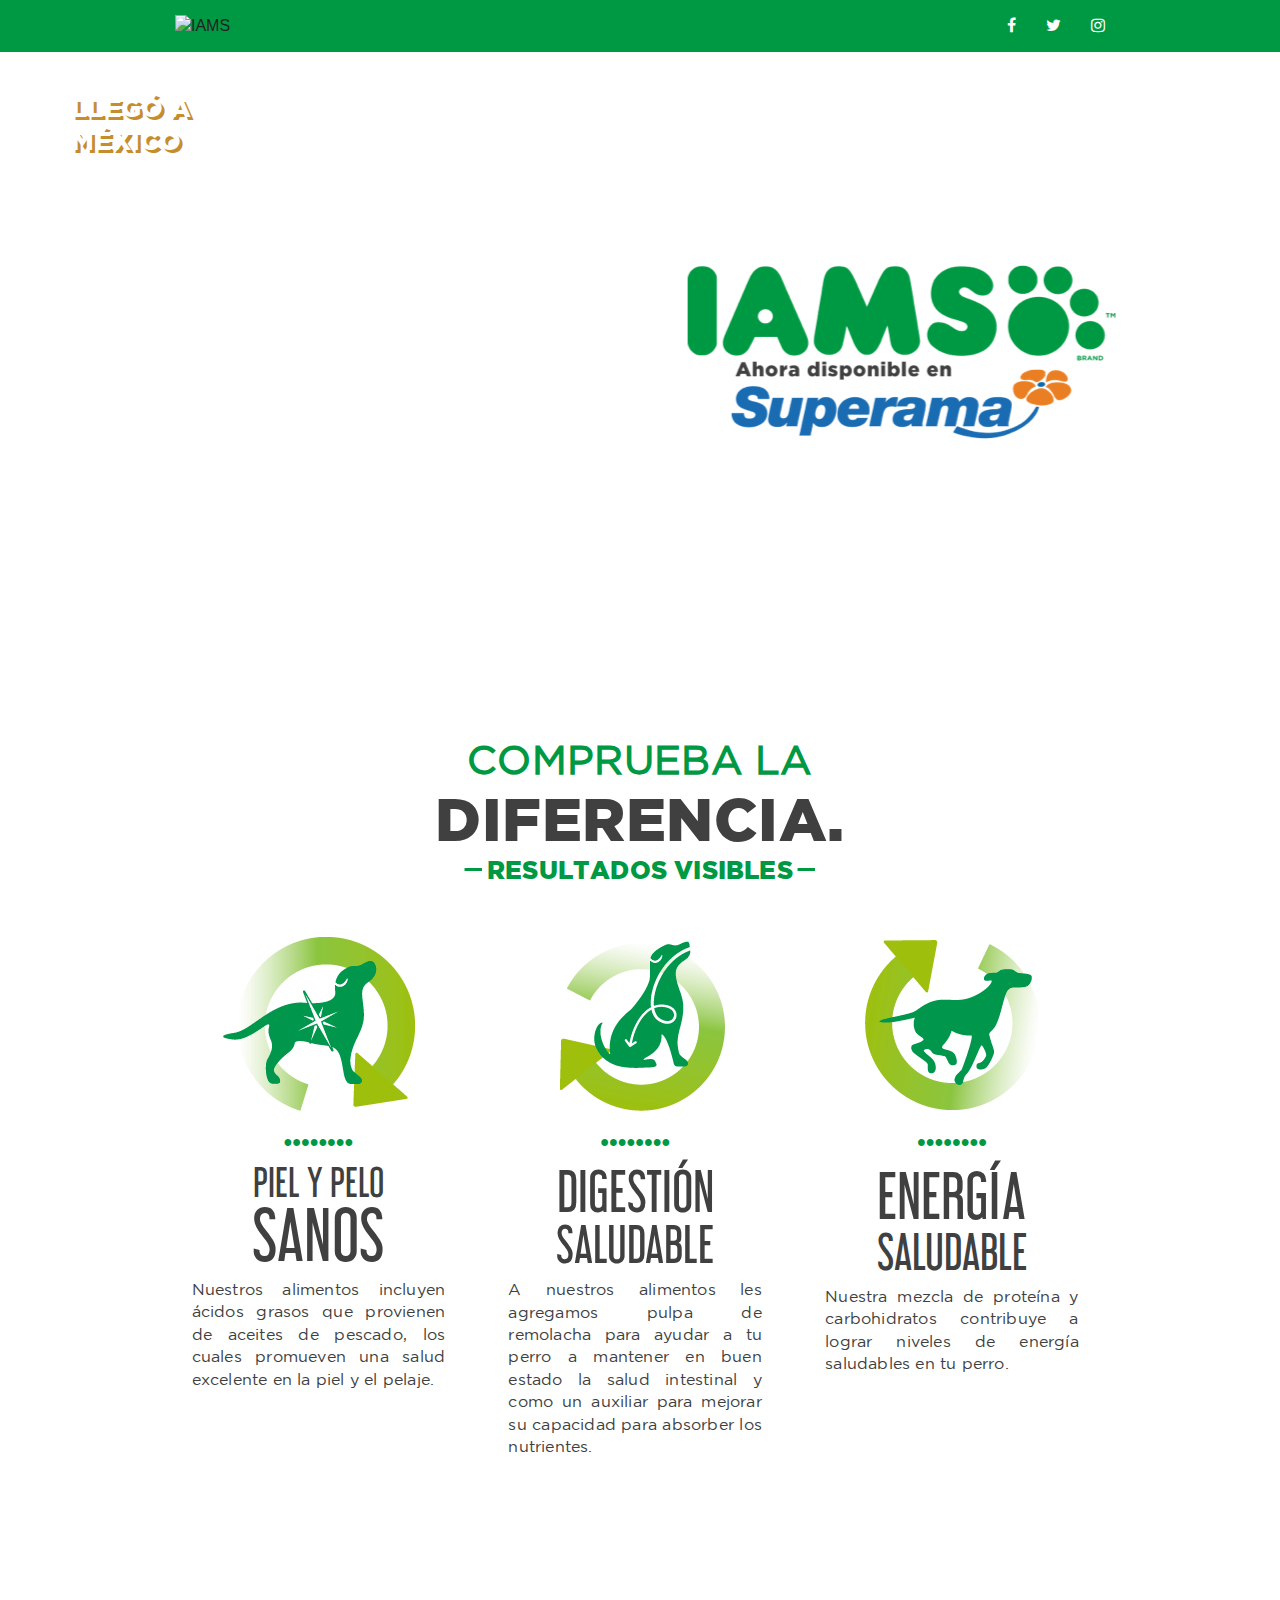
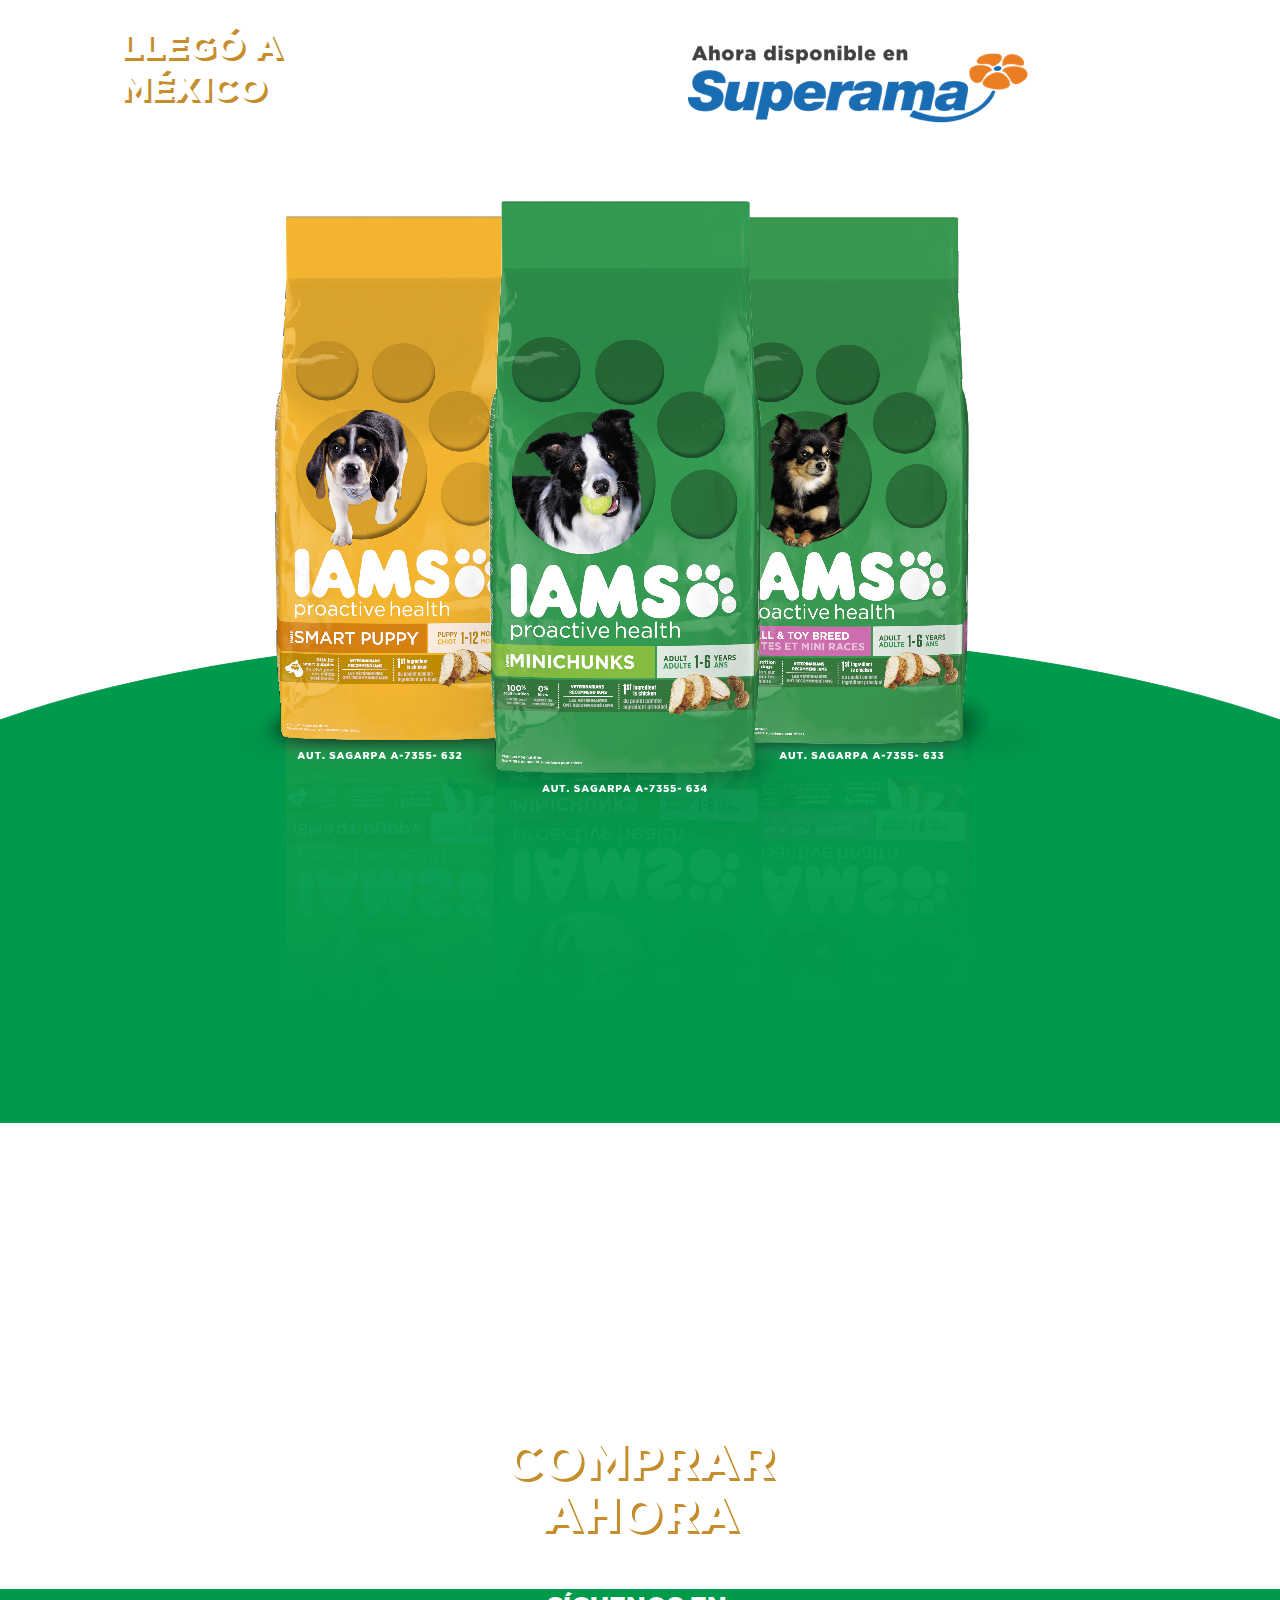
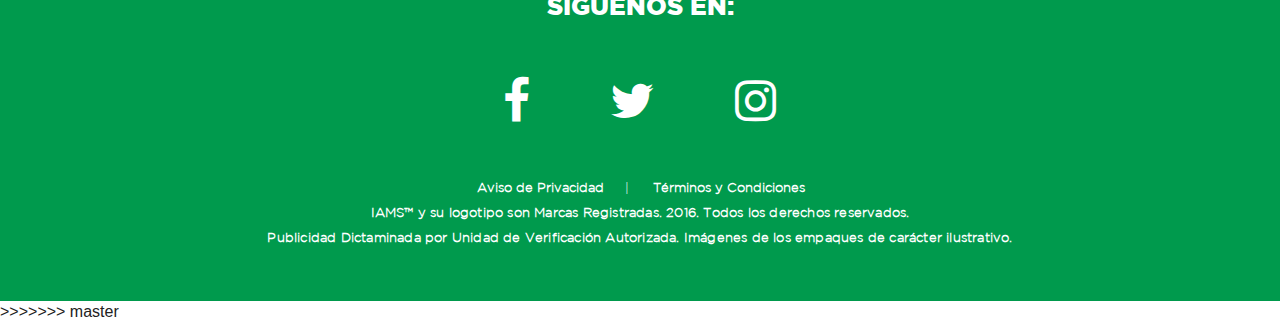
==== commit 104a7439: "Merge" ====
--- a/index.html
+++ b/index.html
@@ -1,7 +1,8 @@
-<!DOCTYPE html><html lang="es" class="no-js"><head><meta charset="UTF-8"><meta http-equiv="x-ua-compatible" content="ie=edge"><title>IAMS</title><meta name="description" content=""><meta name="viewport" content="width=device-width, initial-scale=1, shrink-to-fit=yes"><!-- Place favicon.ico in the root directory--><link rel="apple-touch-icon" type="image/x-png" href="/favicon.png"><!-- Standard Favicon--><link rel="icon" type="image/x-icon" href="/favicon.ico"><!-- For iPhone 4 Retina display:--><link rel="apple-touch-icon-precomposed" sizes="32x32" href="/favicon.png"><!-- For iPad:--><link rel="apple-touch-icon-precomposed" sizes="32x32" href="/favicon.png"><link rel="mask-icon" sizes="any" href="/favicon.png"><link rel="stylesheet" href="https://use.fontawesome.com/c5baf16326.css"><link rel="stylesheet" href="css/main.css"><script src="js/vendor/modernizr-2.8.3.min.js"></script><!-- Google Analytics: change UA-XXXXX-X to be your site's ID.--><script>(function(b,o,i,l,e,r){b.GoogleAnalyticsObject=l;b[l]||(b[l]=
-function(){(b[l].q=b[l].q||[]).push(arguments)});b[l].l=+new Date;
-e=o.createElement(i);r=o.getElementsByTagName(i)[0];
-e.src='https://www.google-analytics.com/analytics.js';
-r.parentNode.insertBefore(e,r)}(window,document,'script','ga'));
-ga('create','UA-XXXXX-X','auto');ga('send','pageview');</script></head><body id="body"><header class="wrapper header--wrapper"><div class="container clearfix"><img src="img/desktop/iams-blanco.png" alt="IAMS" class="desktop"><img src="img/mobile/iams-blanco.png" alt="IAMS" class="mobile"><nav><ul><li><a href="https://www.facebook.com/IAMSMexico/?fref=ts" target="_blank" title="Facebook"><i aria-hidden="true" class="fa fa-facebook fa-1x"></i></a></li><li><a href="https://twitter.com/iamsmexico" target="_blank" title="Twitter"><i aria-hidden="true" class="fa fa-twitter fa-1x"></i></a></li><li><a href="https://www.instagram.com/iamsmexico/" target="_blank" title="Instagram"><i aria-hidden="true" class="fa fa-instagram fa-1x"></i></a></li></ul></nav></div></header><main class="wrapper main--wrapper"><section class="banner--wrapper wrapper"><figure class="banner--wrapper__banner container"><img src="img/desktop/iams.png" alt="IAMS" class="desktop iams"><img src="img/desktop/ahora-disponible-en-superama.png" alt="Superama" class="desktop superama"><img src="img/mobile/iams.png" alt="IAMS" class="mobile iams"><img src="img/mobile/ahora-disponible-en-superama.png" alt="Superama" class="mobile superama"></figure></section><section class="announce--wrapper"><h4 class="announce--wrapper__announce">Llegó a<br>México</h4></section><section class="results"><h1>Comprueba la<br><strong>Diferencia.</strong></h1><h2>Resultados visibles</h2><div class="container"><article><figure><img src="img/mobile/piel.png" alt="Piel y pelo sanos"><p aria-hidden="true">••••••••</p><figcaption class="skin">Piel y pelo<span>sanos</span></figcaption></figure><p>Nuestros alimentos incluyen ácidos grasos que provienen de aceites de pescado, los cuales promueven una salud excelente en la piel y el pelaje.</p></article><article><figure><img src="img/mobile/digestion.png" alt="Digestión saludable" class="mobile"><p aria-hidden="true">••••••••</p><figcaption class="digestion">Digestión<span>saludable</span></figcaption></figure><p>A nuestros alimentos les agregamos pulpa de remolacha para ayudar a tu perro a mantener en buen estado la salud intestinal y como un auxiliar para mejorar su capacidad para absorber los nutrientes.</p></article><article><figure><img src="img/mobile/energia.png" alt="Energía saludable" class="mobile"><p aria-hidden="true">••••••••</p><figcaption class="energy">Energía<span>saludable</span></figcaption></figure><p>Nuestra mezcla de proteína y carbohidratos contribuye a lograr niveles de energía saludables en tu perro.</p></article></div></section></main><section class="wrapper brands--wrapper"><article class="announce--wrapper"><h4 class="announce--wrapper__announce">LLegó a<br>México</h4></article><article class="clearfix superama"><img src="img/desktop/ahora-disponible-en-superama.png" alt="Superama"></article></section><figure class="wrapper oval bags--wrapper"><div class="container"><img src="img/desktop/productos.png" alt="Bolsas de producto" class="desktop"><img src="img/mobile/productos.png" alt="Bolsas de producto" class="mobile"></div></figure><footer class="wrapper footer--wrapper"><div class="container"><h4>Síguenos en:</h4><nav class="footer__social"><ul><li><a href="https://www.facebook.com/IAMSMexico/?fref=ts" target="_blank" title="Facebook"><i aria-hidden="true" class="fa fa-facebook fa-2x mobile"></i><i aria-hidden="true" class="fa fa-facebook fa-3x desktop"></i></a></li><li><a href="https://twitter.com/iamsmexico" target="_blank" title="Twitter"><i aria-hidden="true" class="fa fa-twitter fa-2x mobile"></i><i aria-hidden="true" class="fa fa-twitter fa-3x desktop"></i></a></li><li><a href="https://www.instagram.com/iamsmexico/" target="_blank" title="Instagram"><i aria-hidden="true" class="fa fa-instagram fa-2x mobile"></i><i aria-hidden="true" class="fa fa-instagram fa-3x desktop"></i></a></li></ul></nav><ul class="footer__links"><li><a href="#privacy--policy">Aviso de Privacidad</a></li><li><a href="#terms--and--conditions">Términos y Condiciones</a></li></ul><p>IAMS™ y su logotipo son Marcas Registradas. 2016. Todos los derechos reservados.</p><p>Publicidad Dictaminada por Unidad de Verificación Autorizada. Imágenes de los empaques de carácter ilustrativo.</p></div></footer><aside id="privacy--policy"><a href="#body" target="_self" title="Cerrar" class="close">Close</a><p>Effem México Inc. y Compañía, S. en N.C. de C.V. (en adelante, “Effem”), también conocido como “Mars México”, con domicilio en Kilómetro 4.5, Carretera a Chichimequillas, El Marques, Querétaro, México, C.P. 76260, es responsable de recabar sus datos personales, del uso que se le dé a los mismos y de su protección.</p><p>Sus datos personales serán utilizados para efectos de ofrecerle y proporcionarle información acerca de los productos y servicios que Effem comercializa, darle acceso a concursos y comunicarle los resultados, enviarle información actualizada y noticias por correo electrónico, responder a sus preguntas y comentarios, registrarle en determinadas actividades, proporcionarle contenidos personalizados e información y/o enviarle catálogos, cupones, muestras, ofertas u otra información relacionada con Effem y sus productos, para lograr un mayor entendimiento de sus necesidades como consumidor o cliente de Effem.</p><p>Asimismo, Effem podrá, en su caso, utilizar sus datos personales para informarle sobre promociones, descuentos, concursos, eventos y/o sorteos relacionados con los productos y servicios que Effem ofrece. Effem también podría utilizar sus datos personales para completar estudios de mercado y tomar encuestas acerca de la calidad de los productos y servicios que ofrece, para así lograr el continuo mejoramiento de los mismos. Los usos señalados en el presente párrafo implican que sus datos personales serán utilizados como procesos de toma de decisiones sin que exista una valoración de la persona.</p><p>Para las finalidades antes mencionadas, Effem podrá requerir los siguientes datos personales: nombre, edad, domicilio, fecha de nacimiento, sexo, teléfono y correo electrónico, así como información sobre gustos, aficiones o actividades. De igual manera, es posible que Effem le solicite los datos que se incluyen en su credencial de elector o su clave del Registro Federal de Contribuyentes (RFC), con el fin de restringir o limitar el acceso de menores de edad a determinados sitios, áreas o funciones.</p><p>En algunas secciones o áreas de los sitios web de Effem, Usted podrá ingresar historias, comentarios, sugerencias, ideas, gráficos, fotografías, videos o cualquier otro material de similar naturaleza. Una vez que Usted cargue, suba o entregue cualquier material a los sitios de Effem o por cualquier otro medio, Usted declara y garantiza que, al cargar o entregar dicho material, Usted cede a Effem, así como a sus empresas parientes, filiales o subsidiarias, cualquier título que Usted tenga sobre dichos materiales y, en función de la legislación aplicable, Effem pasará a ser el propietario del material que Usted envíe o cargue o, en su caso, se considerará que Usted ha concedido a Effem una licencia perpetua y exclusiva para utilizarlo.</p><p>Esto significa que todas las historias, comentarios, sugerencias, ideas, gráficos, fotografías, imágenes, videos u otra información cargada o entregada a través de los sitios web de Effem o por cualquier otro medio, pasará inmediatamente a ser considerada propiedad de Effem o información que Effem y/o sus empresas parientes, filiales o subsidiaras pueden utilizar como estimen conveniente. De igual manera, Usted declara y garantiza que no tendrá derecho alguno bajo ninguna circunstancia a ningún pago o regalía en caso de que Effem y/o sus empresas parientes, filiales o subsidiaras utilicen dichos materiales enviados por Usted a través de los sitios web de Effem o por cualquier otro medio con cualquier fin.</p><p>Cualquier fotografía, video, imagen y/o cualquier material que Usted cargue o entregue a cualquiera de los sitios web de Effem o por cualquier otro medio pasará a ser propiedad de Effem, quien podrá transmitir, usar, reproducir, publicar, distribuir, exhibir o de cualquier otra manera comunicar al público en general dichos materiales alrededor del Mundo. Asimismo, Effem y/o sus empresas parientes, filiales o subsidiaras podrán, de manera enunciativa mas no limitativa, utilizar, difundir y/o comunicar dichos materiales proporcionados por Usted a través de televisión (abierta, cerrada, cable), Internet, revistas, periódicos o cualquier otro medio de comunicación conocido o por conocer y/o para la creación y difusión de cualesquiera obras de cualquier tipo, para los fines que Effem, a su entera discreción, considere convenientes. De igual manera, Usted garantiza a Effem: (i) la originalidad de los materiales; (ii) en su caso, contar con la autorización de reproducción y licencia por escrito de las personas que en su caso aparezcan en la fotografía, video o imagen; (iii) en caso de que dicho material contenga datos personales de terceros, contar con la autorización de dichos terceros para el uso de sus datos personales para los fines descritos en el presente documento; y (iv) el uso pacífico de dicho material, asumiendo la responsabilidad de sacar en paz y a salvo a Effem y/o sus empresas parientes, filiales o subsidiaras, en caso de cualquier acción, demanda, denuncia o procedimiento de cualquier tercero relacionada con dichas creaciones intelectuales. Asimismo, Effem se reserva el derecho de eliminar, suprimir o retirar de sus sitios web las creaciones intelectuales que de tiempo en tiempo Usted decida cargar o enviar a dichos sitios web, sin que ello implique algún tipo de responsabilidad para Effem.</p><p>Effem podrá transferir sus datos personales a terceros (incluyendo sin limitar, proveedores y distribuidores) para la ejecución de las actividades relacionadas con los productos y servicios de Effem. Dicha información será transferida siempre y cuando sea necesario para realizar las acciones necesarias para cumplir con lo establecido en el presente Aviso de Privacidad y/o con las instrucciones que Effem autorice por escrito. Cualquier tercero autorizado por Effem está obligado a cumplir con las medidas de seguridad necesarias para proteger sus datos personales, así como utilizarlos únicamente para las finalidades autorizadas por Effem. Sin embargo, con excepción de disposición legal en contrario, Effem no será responsable en caso de incumplimiento al tratamiento y seguridad de sus datos personales por los terceros autorizados por Effem.</p><p>Effem en este acto declara que tomará las acciones necesarias para la protección de sus datos personales y, en su caso, requerirá a los terceros que puedan tener acceso a dicha información, a ejecutar los actos razonablemente necesarios para garantizar que la protección y tratamiento de sus datos personales es acorde a lo establecido en la Ley Federal de Protección a Datos Personales en Posesión de los Particulares, su Reglamento y demás legislación aplicable.</p><p>Asimismo, Effem le informa que sus datos personales podrán ser transferidos y tratados y ser compartidos con todas las empresas que formen parte del grupo Mars, Incorporated, tanto en México como en el extranjero, para lograr las finalidades señaladas en el presente Aviso de Privacidad.</p><p>Al ingresar o entregar sus datos personales a Effem, Usted declara su consentimiento y está de acuerdo con los términos y condiciones del presente Aviso de Privacidad.</p><p>Es importante señalar que los sitios de internet y direcciones electrónicas de Effem pueden contener vínculos o hipervínculos a sitios de internet o direcciones electrónicas de terceros. En caso de que Usted acceda a dichas páginas, abandonará el sitio de internet de Effem. Effem no tiene control alguno sobre sitios de internet o direcciones electrónicas de terceros ni de sus esquemas de seguridad y de tratamiento de datos personales, los cuales pueden ser distintos a los establecidos en el presente Aviso de Privacidad. Los datos personales, así como la seguridad y tratamiento de los mismos, que Usted entregue en sitios de internet o direcciones electrónicas de terceros no se encuentran cubiertos por el presente Aviso de Privacidad, por lo que Effem le recomienda revisar el aviso de privacidad de dichos terceros antes de que realice cualquier entrega de datos personales a terceros no autorizados. Effem en este acto declara que no será responsable de manera alguna por los datos personales que Usted ingrese en sitios de internet o direcciones electrónicas de terceros no autorizados por Effem.</p><p>De igual manera, algunos sitios web de Effem proporcionan grupos de discusión o “chats” en línea, foros de conversación y blogs para sus usuarios, así como acceso a las distintas redes sociales (por ejemplo, Facebook, Twitter, Youtube) en las que Effem y sus productos participan. Cualquier información que revele en estos foros se convierte en información pública, que puede ser leída, recopilada y utilizada por otros cualquier tercero para enviarle mensajes ajenos a Effem o darle un tratamiento a sus datos personales distinto al que se señala en el presente Aviso de Privacidad. Effem no se hace responsable por los datos personales que decida compartir o revelar en dichos foros y redes sociales.</p><p>Por otro lado, es importante señalar que nuestros sitios utilizan cookies o web beacons, los cuales permiten que nuestro sitio retenga información importante para que su uso sea más eficiente y útil. Nuestros sitios utilizan cookies y beacons para la obtención online de datos personales y para ofrecer a los visitantes la mejor experiencia posible, así como para conocer cuántas personas han visitado nuestras páginas web.</p><p>Si Usted no desea que se utilicen cookies o beacons, programe su computadora u ordenar para que le advierta cada vez que se le envíe una cookie o desactive todas las cookies a través de su navegador. Consulte el menú de AYUDA de su navegador para tener más detalles sobre cómo cambiar o actualizar las cookies.</p><p>Usted tiene derecho de acceder a sus datos personales que le ha otorgado a Effem y a los detalles del tratamiento de los mismos, así como a rectificarlos en caso de ser inexactos o instruir a Effem a limitarlos o cancelarlos cuando considere que resulten ser excesivos o innecesarios para las finalidades establecidas en el presente Aviso de Privacidad. Para conocer dichos procedimientos, los requisitos y plazos, puede ponerse en contacto con Effem, en los siguientes datos de contacto:</p><p>Ernesto Becerril Km. 4.5 Carretera a Chichimequillas. Municipio El Marqués, C.P. 76246, Querétaro Tel. (442) 211 0700 ernesto.becerril@effem.com</p><p>Si, una vez desahogado el procedimiento de Effem en relación con la protección y tratamiento de sus datos personales, Usted considera que sus derechos de protección de datos personales no han sido observados por Effem, Usted podrá interponer una queja correspondiente ante el Instituto Federal de Acceso a la Información y Protección de Datos, en los términos y condiciones señalados en la legislación aplicable.</p><p>Effem se reserva el derecho de efectuar en cualquier momento modificaciones o actualizaciones al presente Aviso de Privacidad, en virtud de modificaciones a la legislación aplicable, a políticas internas o cuando Effem lo considere necesario. Por lo tanto, le sugerimos revisar este Aviso de Privacidad con frecuencia, para efectos de que Usted esté enterado de cualquier modificación que haya sufrido el presente Aviso de Privacidad.</p><p><strong>Fecha de última actualización: marzo de 2014</strong></p></aside><aside id="terms--and--conditions"><a href="#body" target="_self" title="Cerrar" class="close">Close</a><h4>Términos y condiciones generales para los sitios web operados por el grupo de empresas Mars Incorporated</h4><p>¡Bienvenido a nuestro sitio web! Como miembro del grupo de empresas Mars Incorporated (“Mars”), ofrecemos un servicio de información y de comunicaciones online que esperamos que encuentre entretenido e informativo. Hay algunas normas que nuestros visitantes deben seguir al utilizar nuestro sitio web, por lo que rogamos a nuestros visitantes que lean cuidadosamente estos Términos y condiciones generales (“Acuerdo”).</p><p>Le rogamos que lea detenidamente este Acuerdo, especialmente los avisos de limitación de responsabilidad, puesto que la utilización de este sitio constituye la aceptación y conformidad por su parte con los términos y condiciones establecidos en el presente Acuerdo. No tenemos intención de realizar cambios frecuentes en nuestros términos y condiciones, pero nos reservamos el derecho a hacerlo.Sin embargo, es recomendable consultarlos de nuevo cuando visite nuestro sitio web para asegurarse de que ha leído y acepta nuestros términos y condiciones en vigor. Las modificaciones en nuestros términos y condiciones sólo serán aplicables a partir de ese momento. En general, no introducimos cambios en nuestros términos y condiciones con efecto retroactivo, salvo que nos veamos obligados legalmente a hacerlo. La continuidad en la utilización de este sitio web por su parte a partir de ese momento constituirá su aceptación de cualesquiera términos nuevos o modificados.</p><h5>Derechos de propiedad intelectual</h5><h6>Derechos de autor</h6><p>Todos los derechos de autor (copyrights) y otros derechos de propiedad intelectual sobre el material gráfico, gráficos, texto, clips de vídeo y audio, marcas, logotipos y demás contenido disponible en este sitio web (“Contenido”) son propiedad de Mars o se utilizan bajo autorización.</p><p>Aunque puede copiar cualquier parte de este sitio web en su propio ordenador para uso personal, no puede copiar ni incorporar parte alguna del Contenido disponible en el sitio web en ningún otro lugar, incluido su propio sitio web, ni utilizar el Contenido de ninguna otra forma pública o comercial. Esto significa que no podrá publicar ni redistribuir parte alguna de nuestro sitio web a menos que le hayamos concedido licencia para hacerlo. Esto significa también que Mars conserva la plena titularidad sobre la totalidad de dicho Contenido, incluido cualquier software o código descargable, cualesquiera imágenes incorporadas o generadas por el software y todos los datos que lo acompañan. No debe copiar, modificar, reproducir, cargar, transmitir, distribuir, realizar operaciones de ingeniería inversa, desensamblar ni transformar el Contenido a ningún otro formato.</p><p>No puede modificar ningún aviso relativo a derechos de autor, marcas comerciales u otras marcas que puedan acompañar al Contenido. Si desea establecer un vínculo con la página principal de nuestro sitio web, puede hacerlo, pero le rogamos que no utilice nuestro Contenido en su propio sitio web. No podrá establecer enlaces con ninguna página de nuestro sitio web que no sea la página principal sin nuestra autorización específica por escrito.</p><h6>Patentes</h6><p>Patente en trámite para el proceso de pedido online de MY M&M’S®.</p><h6>Marcas comerciales</h6><p>Salvo que se indique lo contrario, todas las marcas utilizadas en este sitio web son propiedad de Mars o de nuestros socios comerciales.</p><h6>Uso de “cookies” y “web beacons”</h6><p>Las “cookies” son archivos de datos enviados por un sitio web a su ordenador mientras Usted está visualizando dicho sitio. Estos archivos de datos incluyen información que permite que los sitios web de Mars retengan información importante para que su uso de dichos sitios web sea más eficiente y útil. Los sitios web de Mars utilizan “cookies” para obtener de manera electrónica información que no se considera datos personales y para ofrecer a los visitantes registrados la mejor experiencia personalizada posible.</p><p>Con el fin de facilitar sus visitas, los sitios web de Mars registran automáticamente el tipo de navegador y el sistema operativo utilizado por el visitante, así como el nombre de dominio del proveedor de Internet del visitante y el número total de visitantes, con el fin de actualizar y mejorar los sitios web de Mars. Dicho proceso no implica la entrega de sus datos personales. Esta información le permite a Mars conocer qué características o áreas de interés prefieren los visitantes y así poder mantener nuestros sitios web interesantes y novedosos.</p><p>Si no desea que se utilicen “cookies” en los sitios web de Mars, Usted puede programar su ordenador para que le advierta cada vez que se le envíe una cookie o desactive todas las cookies a través de su navegador. Consulte el menú de ayuda de su navegador para obtener más detalles sobre cómo modificar o actualizar el uso de “cookies”.</p><p>Asimismo, algunos de los sitios web de Mars, o, en su caso, sus correos electrónicos con información actualizada enviados por Mars, pueden contener imágenes electrónicas denominadas “web beacons”, conocidas también como GIF de un píxel, GIF limpios (clear GIFs) o etiquetas píxel (pixel tags). Dichas herramientas le permiten a Mars conocer cuántas personas han visitado sus sitios web y cuántos suscriptores han leído los boletines y correos electrónicos promocionales. Las “web beacons” ofrecen la posibilidad de desarrollar información estadística sobre las actividades y características que más interesan a los visitantes y ofrecer de esta manera un contenido más personalizado.</p><h6>Envío de información</h6><p>Estaremos encantados de recibir cualquier historia, comentario, sugerencia, idea, gráfico, fotografía o cualquier otro material, pero recuerde que, al cargar o enviarnos dicho material a través de este sitio web, cede a Mars cualquier título que Usted tenga sobre el mismo y, en función de la ley que resulte aplicable, Mars pasará a ser el propietario del material que nos envíe o se considerará que Usted ha concedido a Mars una licencia indefinida y exclusiva para utilizarlo.</p><p>Esto significa que todas las historias, comentarios, sugerencias, ideas, gráficos, fotografías u otra información cargada o enviada a través de este sitio a Mars que no esté relacionada, pasará inmediatamente a ser considerada propiedad de Mars o información que Mars puede utilizar. Esta información no es confidencial y podremos utilizarla como estimemos oportuno. Usted no tendrá derecho bajo ninguna circunstancia a ningún pago si utilizamos la información enviada por Usted a través de este sitio web con cualquier fin. También estará obligado a cumplir cualquier otra regla publicada en el área de comunidad u otras áreas en las que se permita la publicación de contenido creado por los usuarios.</p><p>Cualquier fotografía, video, imagen y/o cualquier material intelectual que Usted cargue o envíe a cualquiera de los sitios web de Mars implica el otorgamiento de una licencia irrevocable y gratuita a favor de Mars y sus empresas filiales, para transmitir, usar, reproducir, publicar, distribuir, exhibir o de cualquier otra manera comunicar al público en general dichos materiales intelectuales alrededor del Mundo. Asimismo, Mars y sus filiales podrán, de manera enunciativa mas no limitativa, utilizar, difundir y/o comunicar dichos materiales intelectuales proporcionados por Usted a través de televisión (abierta, cerrada, cable), Internet y/o para la creación y difusión de cualesquiera obras de cualquier tipo, para los fines que Mars, a su entera discreción, considere convenientes. De igual manera, Usted garantiza a Mars: (i) la originalidad de las creaciones intelectuales; (ii) en su caso, contar con la autorización de reproducción y licencia por escrito de las personas que en su caso aparezcan en la fotografía, video o imagen; y (iii) el uso pacífico de dicho material, asumiendo la responsabilidad de sacar en paz y a salvo a Mars, en caso de cualquier acción, demanda, denuncia o procedimiento de cualquier tercero relacionada con dichas creaciones intelectuales. Asimismo, Mars se reserva el derecho de eliminar, suprimir o retirar de sus sitios web las creaciones intelectuales que de tiempo en tiempo Usted decida cargar o enviar a dichos sitios web, sin que ello implique algún tipo de responsabilidad para Mars.</p><p>No podrá realizar a través del sitio web ninguna actividad ilegal, ofensiva, abusiva, que viole los derechos de terceros o que impida a los demás usuarios utilizar o disfrutar este sitio web. No podrá hacer un seguimiento del Contenido del sitio web ni copiarlo, mediante la utilización de cualquier robot, bot, spider, crawler o cualquier otro mecanismo electrónico o procedimiento manual, sin nuestra autorización por escrito, ni realizar ninguna actividad que interfiera en el correcto funcionamiento del sitio web. Usted acepta indemnizar, defender y exonerar a Mars y a sus filiales, directivos y empleados con relación a cualesquiera daños, responsabilidades y gastos (incluidos honorarios razonables de abogados) derivados de cualesquiera reclamaciones de terceros dimanantes o que resulten de la utilización que Usted haga del sitio web o de la publicación por su parte de contenidos, en el caso de que ello esté permitido. Nos reservamos el derecho a dar por finalizado en cualquier momento su acceso al sitio, sin notificación previa y por cualquier razón.</p><h6>No avalamos productos o servicios de terceros</h6><p>Aunque este sitio web puede hacer referencia a productos o servicios de terceros o incluir enlaces con sitios o información de terceros, no respaldamos, damos ninguna garantía ni hacemos ninguna manifestación sobre los mismos. Cualquier enlace con otros sitios web se incluye únicamente para su comodidad. Usted deberá tomar sus propias decisiones en relación con los productos, servicios o sitios web de terceros.</p><h6>Aviso de Privacidad</h6><p>Asegúrese de leer nuestro Aviso de Privacidad, para conocer qué información personal recogemos en este sitio web, cómo la tratamos y con qué fines la utilizamos.</p><h6>Utilización de este sitio web: Aviso de limitación de responsabilidad</h6><p><strong>NI MARS NI NINGUNA DE SUS FILIALES EN CUALQUIER LUGAR DEL MUNDO, NI NADIE QUE HA CONTRIBUIDO A DESARROLLAR, CREAR, PRODUCIR O TRASMITIR EL CONTENIDO DE ESTE SITIO WEB ES RESPONSABLE DE DAÑOS RELACIONADOS CON LA UTILIZACIÓN O IMPOSIBILIDAD DE UTILIZACIÓN POR SU PARTE DEL SITIO WEB, INCLUSO EN EL CASO DE HABER SIDO ADVERTIDOS DE LA POSIBILIDAD DE DICHOS DAÑOS, SALVO QUE ACTÚEN DOLOSAMENTE O CON NEGLIGENCIA GRAVE O QUE SU RESPONSABILIDAD NO PUEDA EXCLUIRSE LEGALMENTE POR CUALQUIER OTRA RAZÓN, INCLUYENDO, SIN CARÁCTER LIMITATIVO:</strong></p><p><strong>COMPENSACIÓN POR CUALQUIER PÉRDIDA O PERJUICIO;</strong></p><p><strong>DAÑOS QUE NO DIMANEN DIRECTAMENTE DE UNA ACCIÓN, SINO ÚNICAMENTE DE LAS CONSECUENCIAS O RESULTADOS DE DICHA ACCIÓN (DAÑOS INDIRECTOS); Y</strong></p><p><strong>OTROS DAÑOS Y GASTOS, COMO DAÑOS SUPLEMENTARIOS, CUANTIFICABLES O PUNITIVOS.</strong></p><p><strong>ESTA EXCLUSIÓN NO CUBRIRÁ LA RESPONSABILIDAD POR MUERTE O DAÑOS CORPORALES NI LA RESPONSABILIDAD POR INCUMPLIMIENTO DE OBLIGACIONES LEGALES O CONTRACTUALES.</strong></p><p>Haremos lo que sea razonablemente posible para garantizar que la información ofrecida en este sitio web sea correcta, pero no garantizamos que lo sea, y no hacemos ninguna manifestación en relación con la utilización o los resultados de la utilización de cualquier Contenido de este sitio web por lo que respecta a su corrección, fiabilidad o a cualquier otra cuestión.</p><p><strong>SIN LIMITAR LO ANTERIORMENTE MENCIONADO, Y EN LA MEDIDA EN QUE LA LEY LO PERMITA, LAS FUNCIONES CONTENIDAS EN ESTE SITIO WEB, SU FUNCIONAMIENTO Y TODO SU CONTENIDO SE PROPORCIONAN "TAL CUAL", SIN GARANTÍA DE NINGUNA CLASE, NI EXPRESA NI IMPLÍCITA, INCLUIDAS, AUNQUE SIN CARÁCTER LIMITATIVO, CUALESQUIERA GARANTÍAS PARA USO ORDINARIO, IDONEIDAD PARA UN USO EN PARTICULAR, EXACTITUD O NO INFRACCIÓN DE DERECHOS (PERO EXCLUIDA CUALQUIER CONDICIÓN O GARANTÍA IMPLÍCITA QUE NO PUEDA EXCLUIRSE LEGALMENTE). NO HAY NINGUNA GARANTÍA DE QUE ESTE SITIO WEB, LA INFORMACIÓN CONTENIDA EN EL MISMO O NUESTROS ESFUERZOS SATISFAGAN CUALQUIERA DE SUS PROPÓSITOS O NECESIDADES PARTICULARES.</strong></p><p>Aunque nos reservamos el derecho a retirar cualquier material colgado en el sitio web o cualquier otra información que consideremos ofensiva u objetable de cualquier otro modo, no somos responsables de ningún material ingresado o cargado por cualquier usuario ni de ninguna información de tipo alguno contenida en cualquiera de los sitios enlazados.<strong>USTED ACEPTA QUE MARS Y SUS FILIALES EN CUALQUIER LUGAR DEL MUNDO NO SON RESPONSABLES DE LA CONDUCTA DE CUALQUIER OTRO VISITANTE DE ESTE SITIO WEB O DE CUALQUIER TERCERO QUE SEA DIFAMATORIA, OFENSIVA, ILEGAL O QUE SUPONGA UNA INFRACCIÓN.</strong></p><h6>Agente de derechos de autor</h6><p>Nuestra política es responder de forma adecuada a los avisos de supuesta infracción de derechos de autor que cumplan con la Digital Millennium Copyright Act de los Estados Unidos ("DMCA"), incluida la retirada o el bloqueo del acceso al material que presuntamente constituya una infracción de derechos de autor. Deberá remitir cualesquier queja o aviso de infracción relacionado con el sitio web o cualquiera de sus Contenidos al agente designado por Mars a los efectos de la DMCA:</p><p>DMCA Agent c/o Consumer Care Department Mars, Incorporated 800 High Street Hackettstown, NJ 07840<a href="mailto:dmca.agent@mars.com" target="_blank" title="DMCA Agent c/o Consumer Care Department Mars, Incorporated">dmca.agent@mars.com</a></p><p>También puede obtener una copia de la política de Mars en relación con la DMCA solicitándola a dicho agente. No obstante, le rogamos que no envíe ninguna otra clase de correspondencia o solicitud de información a nuestro agente designado a los efectos de la DMCA, ya que sólo responderá a avisos y solicitudes de información en relación con la DMCA. -Otras condiciones</p><p>Si cualquier estipulación del presente Acuerdo resultase por cualquier razón nula, ilegal o sin fuerza ejecutiva, esa parte se considerará independiente de los presentes términos y no afectará de ninguna otra manera a la validez y fuerza ejecutiva del resto de las estipulaciones. Mars celebra el presente Acuerdo en su propio nombre y en nombre de cada una de sus filiales en todo el mundo. En consecuencia, Mars será beneficiaria y podrá hacer cumplir el presente Acuerdo en nombre de dichas filiales. Mars se reserva el derecho a recurrir a cualquier acción a su disposición con arreglo a la ley aplicable en caso de incumplimiento por su parte del presente Acuerdo.</p><p><strong>Fecha: Julio 2009</strong></p></aside></body></html>+<!DOCTYPE html><html lang="es" class="no-js"><head><meta charset="UTF-8"><meta http-equiv="x-ua-compatible" content="ie=edge"><title>IAMS</title><meta name="description" content=""><meta name="viewport" content="width=device-width, initial-scale=1, shrink-to-fit=yes"><!-- Place favicon.ico in the root directory--><link rel="apple-touch-icon" type="image/x-png" href="/favicon.png"><!-- Standard Favicon--><link rel="icon" type="image/x-icon" href="/favicon.ico"><!-- For iPhone 4 Retina display:--><link rel="apple-touch-icon-precomposed" sizes="32x32" href="/favicon.png"><!-- For iPad:--><link rel="apple-touch-icon-precomposed" sizes="32x32" href="/favicon.png"><link rel="mask-icon" sizes="any" href="/favicon.png"><link rel="stylesheet" href="https://use.fontawesome.com/c5baf16326.css"><link rel="stylesheet" href="css/main.css"><script src="js/vendor/modernizr-2.8.3.min.js"></script><script>(function(i,s,o,g,r,a,m){i['GoogleAnalyticsObject']=r;i[r]=i[r]||function(){
+(i[r].q=i[r].q||[]).push(arguments)},i[r].l=1*new Date();a=s.createElement(o),
+m=s.getElementsByTagName(o)[0];a.async=1;a.src=g;m.parentNode.insertBefore(a,m)
+})(window,document,'script','https://www.google-analytics.com/analytics.js','ga');
+ga('create', 'UA-101101609-1', 'auto');
+ga('send', 'pageview');</script></head><body id="body"><header class="wrapper header--wrapper"><div class="container clearfix"><img src="img/desktop/iams-blanco.png" alt="IAMS" class="desktop"><img src="img/mobile/iams-blanco.png" alt="IAMS" class="mobile"><nav><ul><li><a href="https://www.facebook.com/IAMSMexico/?fref=ts" target="_blank" title="Facebook"><i aria-hidden="true" class="fa fa-facebook fa-1x"></i></a></li><li><a href="https://twitter.com/iamsmexico" target="_blank" title="Twitter"><i aria-hidden="true" class="fa fa-twitter fa-1x"></i></a></li><li><a href="https://www.instagram.com/iamsmexico/" target="_blank" title="Instagram"><i aria-hidden="true" class="fa fa-instagram fa-1x"></i></a></li></ul></nav></div></header><main class="wrapper main--wrapper"><section class="banner--wrapper wrapper"><figure class="banner--wrapper__banner container"><img src="img/desktop/iams.png" alt="IAMS" class="desktop iams"><img src="img/desktop/ahora-disponible-en-superama.png" alt="Superama" class="desktop superama"><img src="img/mobile/iams.png" alt="IAMS" class="mobile iams"><img src="img/mobile/ahora-disponible-en-superama.png" alt="Superama" class="mobile superama"></figure></section><section class="announce--wrapper"><h4 class="announce--wrapper__announce">Llegó a<br>México</h4></section><section class="results"><h1>Comprueba la<br><strong>Diferencia.</strong></h1><h2>Resultados visibles</h2><div class="container"><article><figure><img src="img/mobile/piel.png" alt="Piel y pelo sanos"><p aria-hidden="true">••••••••</p><figcaption class="skin">Piel y pelo<span>sanos</span></figcaption></figure><p>Nuestros alimentos incluyen ácidos grasos que provienen de aceites de pescado, los cuales promueven una salud excelente en la piel y el pelaje.</p></article><article><figure><img src="img/mobile/digestion.png" alt="Digestión saludable" class="mobile"><p aria-hidden="true">••••••••</p><figcaption class="digestion">Digestión<span>saludable</span></figcaption></figure><p>A nuestros alimentos les agregamos pulpa de remolacha para ayudar a tu perro a mantener en buen estado la salud intestinal y como un auxiliar para mejorar su capacidad para absorber los nutrientes.</p></article><article><figure><img src="img/mobile/energia.png" alt="Energía saludable" class="mobile"><p aria-hidden="true">••••••••</p><figcaption class="energy">Energía<span>saludable</span></figcaption></figure><p>Nuestra mezcla de proteína y carbohidratos contribuye a lograr niveles de energía saludables en tu perro.</p></article></div></section></main><section class="wrapper brands--wrapper"><article class="announce--wrapper"><h4 class="announce--wrapper__announce">LLegó a<br>México</h4></article><article class="clearfix superama"><img src="img/desktop/ahora-disponible-en-superama.png" alt="Superama"></article></section><figure class="wrapper oval bags--wrapper"><div class="container"><img src="img/desktop/productos.png" alt="Bolsas de producto" class="desktop"><img src="img/mobile/productos.png" alt="Bolsas de producto" class="mobile"><a href="" title="Comprar ahora" target="_blank" class="container__buyBtn">Comprar <br />ahora</a></div></figure><footer class="wrapper footer--wrapper"><div class="container"><h4>Síguenos en:</h4><nav class="footer__social"><ul><li><a href="https://www.facebook.com/IAMSMexico/?fref=ts" target="_blank" title="Facebook"><i aria-hidden="true" class="fa fa-facebook fa-2x mobile"></i><i aria-hidden="true" class="fa fa-facebook fa-3x desktop"></i></a></li><li><a href="https://twitter.com/iamsmexico" target="_blank" title="Twitter"><i aria-hidden="true" class="fa fa-twitter fa-2x mobile"></i><i aria-hidden="true" class="fa fa-twitter fa-3x desktop"></i></a></li><li><a href="https://www.instagram.com/iamsmexico/" target="_blank" title="Instagram"><i aria-hidden="true" class="fa fa-instagram fa-2x mobile"></i><i aria-hidden="true" class="fa fa-instagram fa-3x desktop"></i></a></li></ul></nav><ul class="footer__links"><li><a href="#privacy--policy">Aviso de Privacidad</a></li><li><a href="#terms--and--conditions">Términos y Condiciones</a></li></ul><p>IAMS™ y su logotipo son Marcas Registradas. 2016. Todos los derechos reservados.</p><p>Publicidad Dictaminada por Unidad de Verificación Autorizada. Imágenes de los empaques de carácter ilustrativo.</p></div></footer><aside id="privacy--policy"><a href="#body" target="_self" title="Cerrar" class="close">Close</a><p>Effem México Inc. y Compañía, S. en N.C. de C.V. (en adelante, “Effem”), también conocido como “Mars México”, con domicilio en Kilómetro 4.5, Carretera a Chichimequillas, El Marques, Querétaro, México, C.P. 76260, es responsable de recabar sus datos personales, del uso que se le dé a los mismos y de su protección.</p><p>Sus datos personales serán utilizados para efectos de ofrecerle y proporcionarle información acerca de los productos y servicios que Effem comercializa, darle acceso a concursos y comunicarle los resultados, enviarle información actualizada y noticias por correo electrónico, responder a sus preguntas y comentarios, registrarle en determinadas actividades, proporcionarle contenidos personalizados e información y/o enviarle catálogos, cupones, muestras, ofertas u otra información relacionada con Effem y sus productos, para lograr un mayor entendimiento de sus necesidades como consumidor o cliente de Effem.</p><p>Asimismo, Effem podrá, en su caso, utilizar sus datos personales para informarle sobre promociones, descuentos, concursos, eventos y/o sorteos relacionados con los productos y servicios que Effem ofrece. Effem también podría utilizar sus datos personales para completar estudios de mercado y tomar encuestas acerca de la calidad de los productos y servicios que ofrece, para así lograr el continuo mejoramiento de los mismos. Los usos señalados en el presente párrafo implican que sus datos personales serán utilizados como procesos de toma de decisiones sin que exista una valoración de la persona.</p><p>Para las finalidades antes mencionadas, Effem podrá requerir los siguientes datos personales: nombre, edad, domicilio, fecha de nacimiento, sexo, teléfono y correo electrónico, así como información sobre gustos, aficiones o actividades. De igual manera, es posible que Effem le solicite los datos que se incluyen en su credencial de elector o su clave del Registro Federal de Contribuyentes (RFC), con el fin de restringir o limitar el acceso de menores de edad a determinados sitios, áreas o funciones.</p><p>En algunas secciones o áreas de los sitios web de Effem, Usted podrá ingresar historias, comentarios, sugerencias, ideas, gráficos, fotografías, videos o cualquier otro material de similar naturaleza. Una vez que Usted cargue, suba o entregue cualquier material a los sitios de Effem o por cualquier otro medio, Usted declara y garantiza que, al cargar o entregar dicho material, Usted cede a Effem, así como a sus empresas parientes, filiales o subsidiarias, cualquier título que Usted tenga sobre dichos materiales y, en función de la legislación aplicable, Effem pasará a ser el propietario del material que Usted envíe o cargue o, en su caso, se considerará que Usted ha concedido a Effem una licencia perpetua y exclusiva para utilizarlo.</p><p>Esto significa que todas las historias, comentarios, sugerencias, ideas, gráficos, fotografías, imágenes, videos u otra información cargada o entregada a través de los sitios web de Effem o por cualquier otro medio, pasará inmediatamente a ser considerada propiedad de Effem o información que Effem y/o sus empresas parientes, filiales o subsidiaras pueden utilizar como estimen conveniente. De igual manera, Usted declara y garantiza que no tendrá derecho alguno bajo ninguna circunstancia a ningún pago o regalía en caso de que Effem y/o sus empresas parientes, filiales o subsidiaras utilicen dichos materiales enviados por Usted a través de los sitios web de Effem o por cualquier otro medio con cualquier fin.</p><p>Cualquier fotografía, video, imagen y/o cualquier material que Usted cargue o entregue a cualquiera de los sitios web de Effem o por cualquier otro medio pasará a ser propiedad de Effem, quien podrá transmitir, usar, reproducir, publicar, distribuir, exhibir o de cualquier otra manera comunicar al público en general dichos materiales alrededor del Mundo. Asimismo, Effem y/o sus empresas parientes, filiales o subsidiaras podrán, de manera enunciativa mas no limitativa, utilizar, difundir y/o comunicar dichos materiales proporcionados por Usted a través de televisión (abierta, cerrada, cable), Internet, revistas, periódicos o cualquier otro medio de comunicación conocido o por conocer y/o para la creación y difusión de cualesquiera obras de cualquier tipo, para los fines que Effem, a su entera discreción, considere convenientes. De igual manera, Usted garantiza a Effem: (i) la originalidad de los materiales; (ii) en su caso, contar con la autorización de reproducción y licencia por escrito de las personas que en su caso aparezcan en la fotografía, video o imagen; (iii) en caso de que dicho material contenga datos personales de terceros, contar con la autorización de dichos terceros para el uso de sus datos personales para los fines descritos en el presente documento; y (iv) el uso pacífico de dicho material, asumiendo la responsabilidad de sacar en paz y a salvo a Effem y/o sus empresas parientes, filiales o subsidiaras, en caso de cualquier acción, demanda, denuncia o procedimiento de cualquier tercero relacionada con dichas creaciones intelectuales. Asimismo, Effem se reserva el derecho de eliminar, suprimir o retirar de sus sitios web las creaciones intelectuales que de tiempo en tiempo Usted decida cargar o enviar a dichos sitios web, sin que ello implique algún tipo de responsabilidad para Effem.</p><p>Effem podrá transferir sus datos personales a terceros (incluyendo sin limitar, proveedores y distribuidores) para la ejecución de las actividades relacionadas con los productos y servicios de Effem. Dicha información será transferida siempre y cuando sea necesario para realizar las acciones necesarias para cumplir con lo establecido en el presente Aviso de Privacidad y/o con las instrucciones que Effem autorice por escrito. Cualquier tercero autorizado por Effem está obligado a cumplir con las medidas de seguridad necesarias para proteger sus datos personales, así como utilizarlos únicamente para las finalidades autorizadas por Effem. Sin embargo, con excepción de disposición legal en contrario, Effem no será responsable en caso de incumplimiento al tratamiento y seguridad de sus datos personales por los terceros autorizados por Effem.</p><p>Effem en este acto declara que tomará las acciones necesarias para la protección de sus datos personales y, en su caso, requerirá a los terceros que puedan tener acceso a dicha información, a ejecutar los actos razonablemente necesarios para garantizar que la protección y tratamiento de sus datos personales es acorde a lo establecido en la Ley Federal de Protección a Datos Personales en Posesión de los Particulares, su Reglamento y demás legislación aplicable.</p><p>Asimismo, Effem le informa que sus datos personales podrán ser transferidos y tratados y ser compartidos con todas las empresas que formen parte del grupo Mars, Incorporated, tanto en México como en el extranjero, para lograr las finalidades señaladas en el presente Aviso de Privacidad.</p><p>Al ingresar o entregar sus datos personales a Effem, Usted declara su consentimiento y está de acuerdo con los términos y condiciones del presente Aviso de Privacidad.</p><p>Es importante señalar que los sitios de internet y direcciones electrónicas de Effem pueden contener vínculos o hipervínculos a sitios de internet o direcciones electrónicas de terceros. En caso de que Usted acceda a dichas páginas, abandonará el sitio de internet de Effem. Effem no tiene control alguno sobre sitios de internet o direcciones electrónicas de terceros ni de sus esquemas de seguridad y de tratamiento de datos personales, los cuales pueden ser distintos a los establecidos en el presente Aviso de Privacidad. Los datos personales, así como la seguridad y tratamiento de los mismos, que Usted entregue en sitios de internet o direcciones electrónicas de terceros no se encuentran cubiertos por el presente Aviso de Privacidad, por lo que Effem le recomienda revisar el aviso de privacidad de dichos terceros antes de que realice cualquier entrega de datos personales a terceros no autorizados. Effem en este acto declara que no será responsable de manera alguna por los datos personales que Usted ingrese en sitios de internet o direcciones electrónicas de terceros no autorizados por Effem.</p><p>De igual manera, algunos sitios web de Effem proporcionan grupos de discusión o “chats” en línea, foros de conversación y blogs para sus usuarios, así como acceso a las distintas redes sociales (por ejemplo, Facebook, Twitter, Youtube) en las que Effem y sus productos participan. Cualquier información que revele en estos foros se convierte en información pública, que puede ser leída, recopilada y utilizada por otros cualquier tercero para enviarle mensajes ajenos a Effem o darle un tratamiento a sus datos personales distinto al que se señala en el presente Aviso de Privacidad. Effem no se hace responsable por los datos personales que decida compartir o revelar en dichos foros y redes sociales.</p><p>Por otro lado, es importante señalar que nuestros sitios utilizan cookies o web beacons, los cuales permiten que nuestro sitio retenga información importante para que su uso sea más eficiente y útil. Nuestros sitios utilizan cookies y beacons para la obtención online de datos personales y para ofrecer a los visitantes la mejor experiencia posible, así como para conocer cuántas personas han visitado nuestras páginas web.</p><p>Si Usted no desea que se utilicen cookies o beacons, programe su computadora u ordenar para que le advierta cada vez que se le envíe una cookie o desactive todas las cookies a través de su navegador. Consulte el menú de AYUDA de su navegador para tener más detalles sobre cómo cambiar o actualizar las cookies.</p><p>Usted tiene derecho de acceder a sus datos personales que le ha otorgado a Effem y a los detalles del tratamiento de los mismos, así como a rectificarlos en caso de ser inexactos o instruir a Effem a limitarlos o cancelarlos cuando considere que resulten ser excesivos o innecesarios para las finalidades establecidas en el presente Aviso de Privacidad. Para conocer dichos procedimientos, los requisitos y plazos, puede ponerse en contacto con Effem, en los siguientes datos de contacto:</p><p>Ernesto Becerril Km. 4.5 Carretera a Chichimequillas. Municipio El Marqués, C.P. 76246, Querétaro Tel. (442) 211 0700 ernesto.becerril@effem.com</p><p>Si, una vez desahogado el procedimiento de Effem en relación con la protección y tratamiento de sus datos personales, Usted considera que sus derechos de protección de datos personales no han sido observados por Effem, Usted podrá interponer una queja correspondiente ante el Instituto Federal de Acceso a la Información y Protección de Datos, en los términos y condiciones señalados en la legislación aplicable.</p><p>Effem se reserva el derecho de efectuar en cualquier momento modificaciones o actualizaciones al presente Aviso de Privacidad, en virtud de modificaciones a la legislación aplicable, a políticas internas o cuando Effem lo considere necesario. Por lo tanto, le sugerimos revisar este Aviso de Privacidad con frecuencia, para efectos de que Usted esté enterado de cualquier modificación que haya sufrido el presente Aviso de Privacidad.</p><p><strong>Fecha de última actualización: marzo de 2014</strong></p></aside><aside id="terms--and--conditions"><a href="#body" target="_self" title="Cerrar" class="close">Close</a><h4>Términos y condiciones generales para los sitios web operados por el grupo de empresas Mars Incorporated</h4><p>¡Bienvenido a nuestro sitio web! Como miembro del grupo de empresas Mars Incorporated (“Mars”), ofrecemos un servicio de información y de comunicaciones online que esperamos que encuentre entretenido e informativo. Hay algunas normas que nuestros visitantes deben seguir al utilizar nuestro sitio web, por lo que rogamos a nuestros visitantes que lean cuidadosamente estos Términos y condiciones generales (“Acuerdo”).</p><p>Le rogamos que lea detenidamente este Acuerdo, especialmente los avisos de limitación de responsabilidad, puesto que la utilización de este sitio constituye la aceptación y conformidad por su parte con los términos y condiciones establecidos en el presente Acuerdo. No tenemos intención de realizar cambios frecuentes en nuestros términos y condiciones, pero nos reservamos el derecho a hacerlo.Sin embargo, es recomendable consultarlos de nuevo cuando visite nuestro sitio web para asegurarse de que ha leído y acepta nuestros términos y condiciones en vigor. Las modificaciones en nuestros términos y condiciones sólo serán aplicables a partir de ese momento. En general, no introducimos cambios en nuestros términos y condiciones con efecto retroactivo, salvo que nos veamos obligados legalmente a hacerlo. La continuidad en la utilización de este sitio web por su parte a partir de ese momento constituirá su aceptación de cualesquiera términos nuevos o modificados.</p><h5>Derechos de propiedad intelectual</h5><h6>Derechos de autor</h6><p>Todos los derechos de autor (copyrights) y otros derechos de propiedad intelectual sobre el material gráfico, gráficos, texto, clips de vídeo y audio, marcas, logotipos y demás contenido disponible en este sitio web (“Contenido”) son propiedad de Mars o se utilizan bajo autorización.</p><p>Aunque puede copiar cualquier parte de este sitio web en su propio ordenador para uso personal, no puede copiar ni incorporar parte alguna del Contenido disponible en el sitio web en ningún otro lugar, incluido su propio sitio web, ni utilizar el Contenido de ninguna otra forma pública o comercial. Esto significa que no podrá publicar ni redistribuir parte alguna de nuestro sitio web a menos que le hayamos concedido licencia para hacerlo. Esto significa también que Mars conserva la plena titularidad sobre la totalidad de dicho Contenido, incluido cualquier software o código descargable, cualesquiera imágenes incorporadas o generadas por el software y todos los datos que lo acompañan. No debe copiar, modificar, reproducir, cargar, transmitir, distribuir, realizar operaciones de ingeniería inversa, desensamblar ni transformar el Contenido a ningún otro formato.</p><p>No puede modificar ningún aviso relativo a derechos de autor, marcas comerciales u otras marcas que puedan acompañar al Contenido. Si desea establecer un vínculo con la página principal de nuestro sitio web, puede hacerlo, pero le rogamos que no utilice nuestro Contenido en su propio sitio web. No podrá establecer enlaces con ninguna página de nuestro sitio web que no sea la página principal sin nuestra autorización específica por escrito.</p><h6>Patentes</h6><p>Patente en trámite para el proceso de pedido online de MY M&M’S®.</p><h6>Marcas comerciales</h6><p>Salvo que se indique lo contrario, todas las marcas utilizadas en este sitio web son propiedad de Mars o de nuestros socios comerciales.</p><h6>Uso de “cookies” y “web beacons”</h6><p>Las “cookies” son archivos de datos enviados por un sitio web a su ordenador mientras Usted está visualizando dicho sitio. Estos archivos de datos incluyen información que permite que los sitios web de Mars retengan información importante para que su uso de dichos sitios web sea más eficiente y útil. Los sitios web de Mars utilizan “cookies” para obtener de manera electrónica información que no se considera datos personales y para ofrecer a los visitantes registrados la mejor experiencia personalizada posible.</p><p>Con el fin de facilitar sus visitas, los sitios web de Mars registran automáticamente el tipo de navegador y el sistema operativo utilizado por el visitante, así como el nombre de dominio del proveedor de Internet del visitante y el número total de visitantes, con el fin de actualizar y mejorar los sitios web de Mars. Dicho proceso no implica la entrega de sus datos personales. Esta información le permite a Mars conocer qué características o áreas de interés prefieren los visitantes y así poder mantener nuestros sitios web interesantes y novedosos.</p><p>Si no desea que se utilicen “cookies” en los sitios web de Mars, Usted puede programar su ordenador para que le advierta cada vez que se le envíe una cookie o desactive todas las cookies a través de su navegador. Consulte el menú de ayuda de su navegador para obtener más detalles sobre cómo modificar o actualizar el uso de “cookies”.</p><p>Asimismo, algunos de los sitios web de Mars, o, en su caso, sus correos electrónicos con información actualizada enviados por Mars, pueden contener imágenes electrónicas denominadas “web beacons”, conocidas también como GIF de un píxel, GIF limpios (clear GIFs) o etiquetas píxel (pixel tags). Dichas herramientas le permiten a Mars conocer cuántas personas han visitado sus sitios web y cuántos suscriptores han leído los boletines y correos electrónicos promocionales. Las “web beacons” ofrecen la posibilidad de desarrollar información estadística sobre las actividades y características que más interesan a los visitantes y ofrecer de esta manera un contenido más personalizado.</p><h6>Envío de información</h6><p>Estaremos encantados de recibir cualquier historia, comentario, sugerencia, idea, gráfico, fotografía o cualquier otro material, pero recuerde que, al cargar o enviarnos dicho material a través de este sitio web, cede a Mars cualquier título que Usted tenga sobre el mismo y, en función de la ley que resulte aplicable, Mars pasará a ser el propietario del material que nos envíe o se considerará que Usted ha concedido a Mars una licencia indefinida y exclusiva para utilizarlo.</p><p>Esto significa que todas las historias, comentarios, sugerencias, ideas, gráficos, fotografías u otra información cargada o enviada a través de este sitio a Mars que no esté relacionada, pasará inmediatamente a ser considerada propiedad de Mars o información que Mars puede utilizar. Esta información no es confidencial y podremos utilizarla como estimemos oportuno. Usted no tendrá derecho bajo ninguna circunstancia a ningún pago si utilizamos la información enviada por Usted a través de este sitio web con cualquier fin. También estará obligado a cumplir cualquier otra regla publicada en el área de comunidad u otras áreas en las que se permita la publicación de contenido creado por los usuarios.</p><p>Cualquier fotografía, video, imagen y/o cualquier material intelectual que Usted cargue o envíe a cualquiera de los sitios web de Mars implica el otorgamiento de una licencia irrevocable y gratuita a favor de Mars y sus empresas filiales, para transmitir, usar, reproducir, publicar, distribuir, exhibir o de cualquier otra manera comunicar al público en general dichos materiales intelectuales alrededor del Mundo. Asimismo, Mars y sus filiales podrán, de manera enunciativa mas no limitativa, utilizar, difundir y/o comunicar dichos materiales intelectuales proporcionados por Usted a través de televisión (abierta, cerrada, cable), Internet y/o para la creación y difusión de cualesquiera obras de cualquier tipo, para los fines que Mars, a su entera discreción, considere convenientes. De igual manera, Usted garantiza a Mars: (i) la originalidad de las creaciones intelectuales; (ii) en su caso, contar con la autorización de reproducción y licencia por escrito de las personas que en su caso aparezcan en la fotografía, video o imagen; y (iii) el uso pacífico de dicho material, asumiendo la responsabilidad de sacar en paz y a salvo a Mars, en caso de cualquier acción, demanda, denuncia o procedimiento de cualquier tercero relacionada con dichas creaciones intelectuales. Asimismo, Mars se reserva el derecho de eliminar, suprimir o retirar de sus sitios web las creaciones intelectuales que de tiempo en tiempo Usted decida cargar o enviar a dichos sitios web, sin que ello implique algún tipo de responsabilidad para Mars.</p><p>No podrá realizar a través del sitio web ninguna actividad ilegal, ofensiva, abusiva, que viole los derechos de terceros o que impida a los demás usuarios utilizar o disfrutar este sitio web. No podrá hacer un seguimiento del Contenido del sitio web ni copiarlo, mediante la utilización de cualquier robot, bot, spider, crawler o cualquier otro mecanismo electrónico o procedimiento manual, sin nuestra autorización por escrito, ni realizar ninguna actividad que interfiera en el correcto funcionamiento del sitio web. Usted acepta indemnizar, defender y exonerar a Mars y a sus filiales, directivos y empleados con relación a cualesquiera daños, responsabilidades y gastos (incluidos honorarios razonables de abogados) derivados de cualesquiera reclamaciones de terceros dimanantes o que resulten de la utilización que Usted haga del sitio web o de la publicación por su parte de contenidos, en el caso de que ello esté permitido. Nos reservamos el derecho a dar por finalizado en cualquier momento su acceso al sitio, sin notificación previa y por cualquier razón.</p><h6>No avalamos productos o servicios de terceros</h6><p>Aunque este sitio web puede hacer referencia a productos o servicios de terceros o incluir enlaces con sitios o información de terceros, no respaldamos, damos ninguna garantía ni hacemos ninguna manifestación sobre los mismos. Cualquier enlace con otros sitios web se incluye únicamente para su comodidad. Usted deberá tomar sus propias decisiones en relación con los productos, servicios o sitios web de terceros.</p><h6>Aviso de Privacidad</h6><p>Asegúrese de leer nuestro Aviso de Privacidad, para conocer qué información personal recogemos en este sitio web, cómo la tratamos y con qué fines la utilizamos.</p><h6>Utilización de este sitio web: Aviso de limitación de responsabilidad</h6><p><strong>NI MARS NI NINGUNA DE SUS FILIALES EN CUALQUIER LUGAR DEL MUNDO, NI NADIE QUE HA CONTRIBUIDO A DESARROLLAR, CREAR, PRODUCIR O TRASMITIR EL CONTENIDO DE ESTE SITIO WEB ES RESPONSABLE DE DAÑOS RELACIONADOS CON LA UTILIZACIÓN O IMPOSIBILIDAD DE UTILIZACIÓN POR SU PARTE DEL SITIO WEB, INCLUSO EN EL CASO DE HABER SIDO ADVERTIDOS DE LA POSIBILIDAD DE DICHOS DAÑOS, SALVO QUE ACTÚEN DOLOSAMENTE O CON NEGLIGENCIA GRAVE O QUE SU RESPONSABILIDAD NO PUEDA EXCLUIRSE LEGALMENTE POR CUALQUIER OTRA RAZÓN, INCLUYENDO, SIN CARÁCTER LIMITATIVO:</strong></p><p><strong>COMPENSACIÓN POR CUALQUIER PÉRDIDA O PERJUICIO;</strong></p><p><strong>DAÑOS QUE NO DIMANEN DIRECTAMENTE DE UNA ACCIÓN, SINO ÚNICAMENTE DE LAS CONSECUENCIAS O RESULTADOS DE DICHA ACCIÓN (DAÑOS INDIRECTOS); Y</strong></p><p><strong>OTROS DAÑOS Y GASTOS, COMO DAÑOS SUPLEMENTARIOS, CUANTIFICABLES O PUNITIVOS.</strong></p><p><strong>ESTA EXCLUSIÓN NO CUBRIRÁ LA RESPONSABILIDAD POR MUERTE O DAÑOS CORPORALES NI LA RESPONSABILIDAD POR INCUMPLIMIENTO DE OBLIGACIONES LEGALES O CONTRACTUALES.</strong></p><p>Haremos lo que sea razonablemente posible para garantizar que la información ofrecida en este sitio web sea correcta, pero no garantizamos que lo sea, y no hacemos ninguna manifestación en relación con la utilización o los resultados de la utilización de cualquier Contenido de este sitio web por lo que respecta a su corrección, fiabilidad o a cualquier otra cuestión.</p><p><strong>SIN LIMITAR LO ANTERIORMENTE MENCIONADO, Y EN LA MEDIDA EN QUE LA LEY LO PERMITA, LAS FUNCIONES CONTENIDAS EN ESTE SITIO WEB, SU FUNCIONAMIENTO Y TODO SU CONTENIDO SE PROPORCIONAN "TAL CUAL", SIN GARANTÍA DE NINGUNA CLASE, NI EXPRESA NI IMPLÍCITA, INCLUIDAS, AUNQUE SIN CARÁCTER LIMITATIVO, CUALESQUIERA GARANTÍAS PARA USO ORDINARIO, IDONEIDAD PARA UN USO EN PARTICULAR, EXACTITUD O NO INFRACCIÓN DE DERECHOS (PERO EXCLUIDA CUALQUIER CONDICIÓN O GARANTÍA IMPLÍCITA QUE NO PUEDA EXCLUIRSE LEGALMENTE). NO HAY NINGUNA GARANTÍA DE QUE ESTE SITIO WEB, LA INFORMACIÓN CONTENIDA EN EL MISMO O NUESTROS ESFUERZOS SATISFAGAN CUALQUIERA DE SUS PROPÓSITOS O NECESIDADES PARTICULARES.</strong></p><p>Aunque nos reservamos el derecho a retirar cualquier material colgado en el sitio web o cualquier otra información que consideremos ofensiva u objetable de cualquier otro modo, no somos responsables de ningún material ingresado o cargado por cualquier usuario ni de ninguna información de tipo alguno contenida en cualquiera de los sitios enlazados.<strong>USTED ACEPTA QUE MARS Y SUS FILIALES EN CUALQUIER LUGAR DEL MUNDO NO SON RESPONSABLES DE LA CONDUCTA DE CUALQUIER OTRO VISITANTE DE ESTE SITIO WEB O DE CUALQUIER TERCERO QUE SEA DIFAMATORIA, OFENSIVA, ILEGAL O QUE SUPONGA UNA INFRACCIÓN.</strong></p><h6>Agente de derechos de autor</h6><p>Nuestra política es responder de forma adecuada a los avisos de supuesta infracción de derechos de autor que cumplan con la Digital Millennium Copyright Act de los Estados Unidos ("DMCA"), incluida la retirada o el bloqueo del acceso al material que presuntamente constituya una infracción de derechos de autor. Deberá remitir cualesquier queja o aviso de infracción relacionado con el sitio web o cualquiera de sus Contenidos al agente designado por Mars a los efectos de la DMCA:</p><p>DMCA Agent c/o Consumer Care Department Mars, Incorporated 800 High Street Hackettstown, NJ 07840<a href="mailto:dmca.agent@mars.com" target="_blank" title="DMCA Agent c/o Consumer Care Department Mars, Incorporated">dmca.agent@mars.com</a></p><p>También puede obtener una copia de la política de Mars en relación con la DMCA solicitándola a dicho agente. No obstante, le rogamos que no envíe ninguna otra clase de correspondencia o solicitud de información a nuestro agente designado a los efectos de la DMCA, ya que sólo responderá a avisos y solicitudes de información en relación con la DMCA. +Otras condiciones</p><p>Si cualquier estipulación del presente Acuerdo resultase por cualquier razón nula, ilegal o sin fuerza ejecutiva, esa parte se considerará independiente de los presentes términos y no afectará de ninguna otra manera a la validez y fuerza ejecutiva del resto de las estipulaciones. Mars celebra el presente Acuerdo en su propio nombre y en nombre de cada una de sus filiales en todo el mundo. En consecuencia, Mars será beneficiaria y podrá hacer cumplir el presente Acuerdo en nombre de dichas filiales. Mars se reserva el derecho a recurrir a cualquier acción a su disposición con arreglo a la ley aplicable en caso de incumplimiento por su parte del presente Acuerdo.</p><p><strong>Fecha: Julio 2009</strong></p></aside></body></html>
+>>>>>>> master
--- a/css/main.css
+++ b/css/main.css
@@ -1,6 +1,6 @@
 /*! normalize.css v3.0.3 | MIT License | github.com/necolas/normalize.css */html{font-family:sans-serif;-ms-text-size-adjust:100%;-webkit-text-size-adjust:100%}body{margin:0}article,aside,details,figcaption,figure,footer,header,hgroup,main,menu,nav,section,summary{display:block}audio,canvas,progress,video{display:inline-block;vertical-align:baseline}audio:not([controls]){display:none;height:0}[hidden],template{display:none}a{background-color:transparent}a:active,a:hover{outline:0}abbr[title]{border-bottom:1px dotted}b,strong{font-weight:bold}dfn{font-style:italic}h1{font-size:2em;margin:0.67em 0}mark{background:#ff0;color:#000}small{font-size:80%}sub,sup{font-size:75%;line-height:0;position:relative;vertical-align:baseline}sup{top:-0.5em}sub{bottom:-0.25em}img{border:0}svg:not(:root){overflow:hidden}figure{margin:1em 40px}hr{box-sizing:content-box;height:0}pre{overflow:auto}code,kbd,pre,samp{font-family:monospace,monospace;font-size:1em}button,input,optgroup,select,textarea{color:inherit;font:inherit;margin:0}button{overflow:visible}button,select{text-transform:none}input[type="reset"],input[type="submit"]{-webkit-appearance:button;cursor:pointer}button[disabled],html input[disabled]{cursor:default}button::-moz-focus-inner,input::-moz-focus-inner{border:0;padding:0}input{line-height:normal}input[type="checkbox"],input[type="radio"]{box-sizing:border-box;padding:0}input[type="number"]::-webkit-inner-spin-button,input[type="number"]::-webkit-outer-spin-button{height:auto}input[type="search"]{-webkit-appearance:textfield;box-sizing:content-box}input[type="search"]::-webkit-search-cancel-button,input[type="search"]::-webkit-search-decoration{-webkit-appearance:none}fieldset{border:1px solid silver;margin:0 2px;padding:0.35em 0.63em 0.75em}legend{border:0;padding:0}textarea{overflow:auto}optgroup{font-weight:bold}table{border-collapse:collapse;border-spacing:0}td,th{padding:0}/*!
  *  Font Awesome 4.6.3 by @davegandy - http://fontawesome.io - @fontawesome
  *  License - http://fontawesome.io/license (Font: SIL OFL 1.1, CSS: MIT License)
- */@font-face{font-family:'FontAwesome';src:url("../fonts/fontawesome-webfont.eot?v=4.6.3");src:url("../fonts/fontawesome-webfont.eot?#iefix&v=4.6.3") format("embedded-opentype"),url("../fonts/fontawesome-webfont.woff2?v=4.6.3") format("woff2"),url("../fonts/fontawesome-webfont.woff?v=4.6.3") format("woff"),url("../fonts/fontawesome-webfont.ttf?v=4.6.3") format("truetype"),url("../fonts/fontawesome-webfont.svg?v=4.6.3#fontawesomeregular") format("svg");font-weight:normal;font-style:normal}.fa{display:inline-block;font:normal normal normal 14px/1 FontAwesome;font-size:inherit;text-rendering:auto;-webkit-font-smoothing:antialiased;-moz-osx-font-smoothing:grayscale}.fa-lg{font-size:1.33em;line-height:.75em;vertical-align:-15%}.fa-2x{font-size:2em}.fa-3x{font-size:3em}.fa-4x{font-size:4em}.fa-5x{font-size:5em}.fa-fw{width:1.29em;text-align:center}.fa-ul{padding-left:0;margin-left:2.14em;list-style-type:none}.fa-ul>li{position:relative}.fa-li{position:absolute;left:-2.14em;width:2.14em;top:.14em;text-align:center}.fa-li.fa-lg{left:-1.86em}.fa-border{padding:.2em .25em .15em;border:solid 0.08em #eee;border-radius:.1em}.fa-pull-left{float:left}.fa-pull-right{float:right}.fa.fa-pull-left{margin-right:.3em}.fa.fa-pull-right{margin-left:.3em}.pull-right{float:right}.pull-left{float:left}.fa.pull-left{margin-right:.3em}.fa.pull-right{margin-left:.3em}.fa-spin{-webkit-animation:fa-spin 2s infinite linear;animation:fa-spin 2s infinite linear}.fa-pulse{-webkit-animation:fa-spin 1s infinite steps(8);animation:fa-spin 1s infinite steps(8)}@-webkit-keyframes fa-spin{0%{-webkit-transform:rotate(0deg);transform:rotate(0deg)}100%{-webkit-transform:rotate(359deg);transform:rotate(359deg)}}@keyframes fa-spin{0%{-webkit-transform:rotate(0deg);transform:rotate(0deg)}100%{-webkit-transform:rotate(359deg);transform:rotate(359deg)}}.fa-rotate-90{-ms-filter:"progid:DXImageTransform.Microsoft.BasicImage(rotation=1)";-webkit-transform:rotate(90deg);transform:rotate(90deg)}.fa-rotate-180{-ms-filter:"progid:DXImageTransform.Microsoft.BasicImage(rotation=2)";-webkit-transform:rotate(180deg);transform:rotate(180deg)}.fa-rotate-270{-ms-filter:"progid:DXImageTransform.Microsoft.BasicImage(rotation=3)";-webkit-transform:rotate(270deg);transform:rotate(270deg)}.fa-flip-horizontal{-ms-filter:"progid:DXImageTransform.Microsoft.BasicImage(rotation=0, mirror=1)";-webkit-transform:scale(-1, 1);transform:scale(-1, 1)}.fa-flip-vertical{-ms-filter:"progid:DXImageTransform.Microsoft.BasicImage(rotation=2, mirror=1)";-webkit-transform:scale(1, -1);transform:scale(1, -1)}:root .fa-rotate-90,:root .fa-rotate-180,:root .fa-rotate-270,:root .fa-flip-horizontal,:root .fa-flip-vertical{-webkit-filter:none;filter:none}.fa-stack{position:relative;display:inline-block;width:2em;height:2em;line-height:2em;vertical-align:middle}.fa-stack-1x,.fa-stack-2x{position:absolute;left:0;width:100%;text-align:center}.fa-stack-1x{line-height:inherit}.fa-stack-2x{font-size:2em}.fa-inverse{color:#fff}.fa-glass:before{content:""}.fa-music:before{content:""}.fa-search:before{content:""}.fa-envelope-o:before{content:""}.fa-heart:before{content:""}.fa-star:before{content:""}.fa-star-o:before{content:""}.fa-user:before{content:""}.fa-film:before{content:""}.fa-th-large:before{content:""}.fa-th:before{content:""}.fa-th-list:before{content:""}.fa-check:before{content:""}.fa-remove:before,.fa-close:before,.fa-times:before{content:""}.fa-search-plus:before{content:""}.fa-search-minus:before{content:""}.fa-power-off:before{content:""}.fa-signal:before{content:""}.fa-gear:before,.fa-cog:before{content:""}.fa-trash-o:before{content:""}.fa-home:before{content:""}.fa-file-o:before{content:""}.fa-clock-o:before{content:""}.fa-road:before{content:""}.fa-download:before{content:""}.fa-arrow-circle-o-down:before{content:""}.fa-arrow-circle-o-up:before{content:""}.fa-inbox:before{content:""}.fa-play-circle-o:before{content:""}.fa-rotate-right:before,.fa-repeat:before{content:""}.fa-refresh:before{content:""}.fa-list-alt:before{content:""}.fa-lock:before{content:""}.fa-flag:before{content:""}.fa-headphones:before{content:""}.fa-volume-off:before{content:""}.fa-volume-down:before{content:""}.fa-volume-up:before{content:""}.fa-qrcode:before{content:""}.fa-barcode:before{content:""}.fa-tag:before{content:""}.fa-tags:before{content:""}.fa-book:before{content:""}.fa-bookmark:before{content:""}.fa-print:before{content:""}.fa-camera:before{content:""}.fa-font:before{content:""}.fa-bold:before{content:""}.fa-italic:before{content:""}.fa-text-height:before{content:""}.fa-text-width:before{content:""}.fa-align-left:before{content:""}.fa-align-center:before{content:""}.fa-align-right:before{content:""}.fa-align-justify:before{content:""}.fa-list:before{content:""}.fa-dedent:before,.fa-outdent:before{content:""}.fa-indent:before{content:""}.fa-video-camera:before{content:""}.fa-photo:before,.fa-image:before,.fa-picture-o:before{content:""}.fa-pencil:before{content:""}.fa-map-marker:before{content:""}.fa-adjust:before{content:""}.fa-tint:before{content:""}.fa-edit:before,.fa-pencil-square-o:before{content:""}.fa-share-square-o:before{content:""}.fa-check-square-o:before{content:""}.fa-arrows:before{content:""}.fa-step-backward:before{content:""}.fa-fast-backward:before{content:""}.fa-backward:before{content:""}.fa-play:before{content:""}.fa-pause:before{content:""}.fa-stop:before{content:""}.fa-forward:before{content:""}.fa-fast-forward:before{content:""}.fa-step-forward:before{content:""}.fa-eject:before{content:""}.fa-chevron-left:before{content:""}.fa-chevron-right:before{content:""}.fa-plus-circle:before{content:""}.fa-minus-circle:before{content:""}.fa-times-circle:before{content:""}.fa-check-circle:before{content:""}.fa-question-circle:before{content:""}.fa-info-circle:before{content:""}.fa-crosshairs:before{content:""}.fa-times-circle-o:before{content:""}.fa-check-circle-o:before{content:""}.fa-ban:before{content:""}.fa-arrow-left:before{content:""}.fa-arrow-right:before{content:""}.fa-arrow-up:before{content:""}.fa-arrow-down:before{content:""}.fa-mail-forward:before,.fa-share:before{content:""}.fa-expand:before{content:""}.fa-compress:before{content:""}.fa-plus:before{content:""}.fa-minus:before{content:""}.fa-asterisk:before{content:""}.fa-exclamation-circle:before{content:""}.fa-gift:before{content:""}.fa-leaf:before{content:""}.fa-fire:before{content:""}.fa-eye:before{content:""}.fa-eye-slash:before{content:""}.fa-warning:before,.fa-exclamation-triangle:before{content:""}.fa-plane:before{content:""}.fa-calendar:before{content:""}.fa-random:before{content:""}.fa-comment:before{content:""}.fa-magnet:before{content:""}.fa-chevron-up:before{content:""}.fa-chevron-down:before{content:""}.fa-retweet:before{content:""}.fa-shopping-cart:before{content:""}.fa-folder:before{content:""}.fa-folder-open:before{content:""}.fa-arrows-v:before{content:""}.fa-arrows-h:before{content:""}.fa-bar-chart-o:before,.fa-bar-chart:before{content:""}.fa-twitter-square:before{content:""}.fa-facebook-square:before{content:""}.fa-camera-retro:before{content:""}.fa-key:before{content:""}.fa-gears:before,.fa-cogs:before{content:""}.fa-comments:before{content:""}.fa-thumbs-o-up:before{content:""}.fa-thumbs-o-down:before{content:""}.fa-star-half:before{content:""}.fa-heart-o:before{content:""}.fa-sign-out:before{content:""}.fa-linkedin-square:before{content:""}.fa-thumb-tack:before{content:""}.fa-external-link:before{content:""}.fa-sign-in:before{content:""}.fa-trophy:before{content:""}.fa-github-square:before{content:""}.fa-upload:before{content:""}.fa-lemon-o:before{content:""}.fa-phone:before{content:""}.fa-square-o:before{content:""}.fa-bookmark-o:before{content:""}.fa-phone-square:before{content:""}.fa-twitter:before{content:""}.fa-facebook-f:before,.fa-facebook:before{content:""}.fa-github:before{content:""}.fa-unlock:before{content:""}.fa-credit-card:before{content:""}.fa-feed:before,.fa-rss:before{content:""}.fa-hdd-o:before{content:""}.fa-bullhorn:before{content:""}.fa-bell:before{content:""}.fa-certificate:before{content:""}.fa-hand-o-right:before{content:""}.fa-hand-o-left:before{content:""}.fa-hand-o-up:before{content:""}.fa-hand-o-down:before{content:""}.fa-arrow-circle-left:before{content:""}.fa-arrow-circle-right:before{content:""}.fa-arrow-circle-up:before{content:""}.fa-arrow-circle-down:before{content:""}.fa-globe:before{content:""}.fa-wrench:before{content:""}.fa-tasks:before{content:""}.fa-filter:before{content:""}.fa-briefcase:before{content:""}.fa-arrows-alt:before{content:""}.fa-group:before,.fa-users:before{content:""}.fa-chain:before,.fa-link:before{content:""}.fa-cloud:before{content:""}.fa-flask:before{content:""}.fa-cut:before,.fa-scissors:before{content:""}.fa-copy:before,.fa-files-o:before{content:""}.fa-paperclip:before{content:""}.fa-save:before,.fa-floppy-o:before{content:""}.fa-square:before{content:""}.fa-navicon:before,.fa-reorder:before,.fa-bars:before{content:""}.fa-list-ul:before{content:""}.fa-list-ol:before{content:""}.fa-strikethrough:before{content:""}.fa-underline:before{content:""}.fa-table:before{content:""}.fa-magic:before{content:""}.fa-truck:before{content:""}.fa-pinterest:before{content:""}.fa-pinterest-square:before{content:""}.fa-google-plus-square:before{content:""}.fa-google-plus:before{content:""}.fa-money:before{content:""}.fa-caret-down:before{content:""}.fa-caret-up:before{content:""}.fa-caret-left:before{content:""}.fa-caret-right:before{content:""}.fa-columns:before{content:""}.fa-unsorted:before,.fa-sort:before{content:""}.fa-sort-down:before,.fa-sort-desc:before{content:""}.fa-sort-up:before,.fa-sort-asc:before{content:""}.fa-envelope:before{content:""}.fa-linkedin:before{content:""}.fa-rotate-left:before,.fa-undo:before{content:""}.fa-legal:before,.fa-gavel:before{content:""}.fa-dashboard:before,.fa-tachometer:before{content:""}.fa-comment-o:before{content:""}.fa-comments-o:before{content:""}.fa-flash:before,.fa-bolt:before{content:""}.fa-sitemap:before{content:""}.fa-umbrella:before{content:""}.fa-paste:before,.fa-clipboard:before{content:""}.fa-lightbulb-o:before{content:""}.fa-exchange:before{content:""}.fa-cloud-download:before{content:""}.fa-cloud-upload:before{content:""}.fa-user-md:before{content:""}.fa-stethoscope:before{content:""}.fa-suitcase:before{content:""}.fa-bell-o:before{content:""}.fa-coffee:before{content:""}.fa-cutlery:before{content:""}.fa-file-text-o:before{content:""}.fa-building-o:before{content:""}.fa-hospital-o:before{content:""}.fa-ambulance:before{content:""}.fa-medkit:before{content:""}.fa-fighter-jet:before{content:""}.fa-beer:before{content:""}.fa-h-square:before{content:""}.fa-plus-square:before{content:""}.fa-angle-double-left:before{content:""}.fa-angle-double-right:before{content:""}.fa-angle-double-up:before{content:""}.fa-angle-double-down:before{content:""}.fa-angle-left:before{content:""}.fa-angle-right:before{content:""}.fa-angle-up:before{content:""}.fa-angle-down:before{content:""}.fa-desktop:before{content:""}.fa-laptop:before{content:""}.fa-tablet:before{content:""}.fa-mobile-phone:before,.fa-mobile:before{content:""}.fa-circle-o:before{content:""}.fa-quote-left:before{content:""}.fa-quote-right:before{content:""}.fa-spinner:before{content:""}.fa-circle:before{content:""}.fa-mail-reply:before,.fa-reply:before{content:""}.fa-github-alt:before{content:""}.fa-folder-o:before{content:""}.fa-folder-open-o:before{content:""}.fa-smile-o:before{content:""}.fa-frown-o:before{content:""}.fa-meh-o:before{content:""}.fa-gamepad:before{content:""}.fa-keyboard-o:before{content:""}.fa-flag-o:before{content:""}.fa-flag-checkered:before{content:""}.fa-terminal:before{content:""}.fa-code:before{content:""}.fa-mail-reply-all:before,.fa-reply-all:before{content:""}.fa-star-half-empty:before,.fa-star-half-full:before,.fa-star-half-o:before{content:""}.fa-location-arrow:before{content:""}.fa-crop:before{content:""}.fa-code-fork:before{content:""}.fa-unlink:before,.fa-chain-broken:before{content:""}.fa-question:before{content:""}.fa-info:before{content:""}.fa-exclamation:before{content:""}.fa-superscript:before{content:""}.fa-subscript:before{content:""}.fa-eraser:before{content:""}.fa-puzzle-piece:before{content:""}.fa-microphone:before{content:""}.fa-microphone-slash:before{content:""}.fa-shield:before{content:""}.fa-calendar-o:before{content:""}.fa-fire-extinguisher:before{content:""}.fa-rocket:before{content:""}.fa-maxcdn:before{content:""}.fa-chevron-circle-left:before{content:""}.fa-chevron-circle-right:before{content:""}.fa-chevron-circle-up:before{content:""}.fa-chevron-circle-down:before{content:""}.fa-html5:before{content:""}.fa-css3:before{content:""}.fa-anchor:before{content:""}.fa-unlock-alt:before{content:""}.fa-bullseye:before{content:""}.fa-ellipsis-h:before{content:""}.fa-ellipsis-v:before{content:""}.fa-rss-square:before{content:""}.fa-play-circle:before{content:""}.fa-ticket:before{content:""}.fa-minus-square:before{content:""}.fa-minus-square-o:before{content:""}.fa-level-up:before{content:""}.fa-level-down:before{content:""}.fa-check-square:before{content:""}.fa-pencil-square:before{content:""}.fa-external-link-square:before{content:""}.fa-share-square:before{content:""}.fa-compass:before{content:""}.fa-toggle-down:before,.fa-caret-square-o-down:before{content:""}.fa-toggle-up:before,.fa-caret-square-o-up:before{content:""}.fa-toggle-right:before,.fa-caret-square-o-right:before{content:""}.fa-euro:before,.fa-eur:before{content:""}.fa-gbp:before{content:""}.fa-dollar:before,.fa-usd:before{content:""}.fa-rupee:before,.fa-inr:before{content:""}.fa-cny:before,.fa-rmb:before,.fa-yen:before,.fa-jpy:before{content:""}.fa-ruble:before,.fa-rouble:before,.fa-rub:before{content:""}.fa-won:before,.fa-krw:before{content:""}.fa-bitcoin:before,.fa-btc:before{content:""}.fa-file:before{content:""}.fa-file-text:before{content:""}.fa-sort-alpha-asc:before{content:""}.fa-sort-alpha-desc:before{content:""}.fa-sort-amount-asc:before{content:""}.fa-sort-amount-desc:before{content:""}.fa-sort-numeric-asc:before{content:""}.fa-sort-numeric-desc:before{content:""}.fa-thumbs-up:before{content:""}.fa-thumbs-down:before{content:""}.fa-youtube-square:before{content:""}.fa-youtube:before{content:""}.fa-xing:before{content:""}.fa-xing-square:before{content:""}.fa-youtube-play:before{content:""}.fa-dropbox:before{content:""}.fa-stack-overflow:before{content:""}.fa-instagram:before{content:""}.fa-flickr:before{content:""}.fa-adn:before{content:""}.fa-bitbucket:before{content:""}.fa-bitbucket-square:before{content:""}.fa-tumblr:before{content:""}.fa-tumblr-square:before{content:""}.fa-long-arrow-down:before{content:""}.fa-long-arrow-up:before{content:""}.fa-long-arrow-left:before{content:""}.fa-long-arrow-right:before{content:""}.fa-apple:before{content:""}.fa-windows:before{content:""}.fa-android:before{content:""}.fa-linux:before{content:""}.fa-dribbble:before{content:""}.fa-skype:before{content:""}.fa-foursquare:before{content:""}.fa-trello:before{content:""}.fa-female:before{content:""}.fa-male:before{content:""}.fa-gittip:before,.fa-gratipay:before{content:""}.fa-sun-o:before{content:""}.fa-moon-o:before{content:""}.fa-archive:before{content:""}.fa-bug:before{content:""}.fa-vk:before{content:""}.fa-weibo:before{content:""}.fa-renren:before{content:""}.fa-pagelines:before{content:""}.fa-stack-exchange:before{content:""}.fa-arrow-circle-o-right:before{content:""}.fa-arrow-circle-o-left:before{content:""}.fa-toggle-left:before,.fa-caret-square-o-left:before{content:""}.fa-dot-circle-o:before{content:""}.fa-wheelchair:before{content:""}.fa-vimeo-square:before{content:""}.fa-turkish-lira:before,.fa-try:before{content:""}.fa-plus-square-o:before{content:""}.fa-space-shuttle:before{content:""}.fa-slack:before{content:""}.fa-envelope-square:before{content:""}.fa-wordpress:before{content:""}.fa-openid:before{content:""}.fa-institution:before,.fa-bank:before,.fa-university:before{content:""}.fa-mortar-board:before,.fa-graduation-cap:before{content:""}.fa-yahoo:before{content:""}.fa-google:before{content:""}.fa-reddit:before{content:""}.fa-reddit-square:before{content:""}.fa-stumbleupon-circle:before{content:""}.fa-stumbleupon:before{content:""}.fa-delicious:before{content:""}.fa-digg:before{content:""}.fa-pied-piper-pp:before{content:""}.fa-pied-piper-alt:before{content:""}.fa-drupal:before{content:""}.fa-joomla:before{content:""}.fa-language:before{content:""}.fa-fax:before{content:""}.fa-building:before{content:""}.fa-child:before{content:""}.fa-paw:before{content:""}.fa-spoon:before{content:""}.fa-cube:before{content:""}.fa-cubes:before{content:""}.fa-behance:before{content:""}.fa-behance-square:before{content:""}.fa-steam:before{content:""}.fa-steam-square:before{content:""}.fa-recycle:before{content:""}.fa-automobile:before,.fa-car:before{content:""}.fa-cab:before,.fa-taxi:before{content:""}.fa-tree:before{content:""}.fa-spotify:before{content:""}.fa-deviantart:before{content:""}.fa-soundcloud:before{content:""}.fa-database:before{content:""}.fa-file-pdf-o:before{content:""}.fa-file-word-o:before{content:""}.fa-file-excel-o:before{content:""}.fa-file-powerpoint-o:before{content:""}.fa-file-photo-o:before,.fa-file-picture-o:before,.fa-file-image-o:before{content:""}.fa-file-zip-o:before,.fa-file-archive-o:before{content:""}.fa-file-sound-o:before,.fa-file-audio-o:before{content:""}.fa-file-movie-o:before,.fa-file-video-o:before{content:""}.fa-file-code-o:before{content:""}.fa-vine:before{content:""}.fa-codepen:before{content:""}.fa-jsfiddle:before{content:""}.fa-life-bouy:before,.fa-life-buoy:before,.fa-life-saver:before,.fa-support:before,.fa-life-ring:before{content:""}.fa-circle-o-notch:before{content:""}.fa-ra:before,.fa-resistance:before,.fa-rebel:before{content:""}.fa-ge:before,.fa-empire:before{content:""}.fa-git-square:before{content:""}.fa-git:before{content:""}.fa-y-combinator-square:before,.fa-yc-square:before,.fa-hacker-news:before{content:""}.fa-tencent-weibo:before{content:""}.fa-qq:before{content:""}.fa-wechat:before,.fa-weixin:before{content:""}.fa-send:before,.fa-paper-plane:before{content:""}.fa-send-o:before,.fa-paper-plane-o:before{content:""}.fa-history:before{content:""}.fa-circle-thin:before{content:""}.fa-header:before{content:""}.fa-paragraph:before{content:""}.fa-sliders:before{content:""}.fa-share-alt:before{content:""}.fa-share-alt-square:before{content:""}.fa-bomb:before{content:""}.fa-soccer-ball-o:before,.fa-futbol-o:before{content:""}.fa-tty:before{content:""}.fa-binoculars:before{content:""}.fa-plug:before{content:""}.fa-slideshare:before{content:""}.fa-twitch:before{content:""}.fa-yelp:before{content:""}.fa-newspaper-o:before{content:""}.fa-wifi:before{content:""}.fa-calculator:before{content:""}.fa-paypal:before{content:""}.fa-google-wallet:before{content:""}.fa-cc-visa:before{content:""}.fa-cc-mastercard:before{content:""}.fa-cc-discover:before{content:""}.fa-cc-amex:before{content:""}.fa-cc-paypal:before{content:""}.fa-cc-stripe:before{content:""}.fa-bell-slash:before{content:""}.fa-bell-slash-o:before{content:""}.fa-trash:before{content:""}.fa-copyright:before{content:""}.fa-at:before{content:""}.fa-eyedropper:before{content:""}.fa-paint-brush:before{content:""}.fa-birthday-cake:before{content:""}.fa-area-chart:before{content:""}.fa-pie-chart:before{content:""}.fa-line-chart:before{content:""}.fa-lastfm:before{content:""}.fa-lastfm-square:before{content:""}.fa-toggle-off:before{content:""}.fa-toggle-on:before{content:""}.fa-bicycle:before{content:""}.fa-bus:before{content:""}.fa-ioxhost:before{content:""}.fa-angellist:before{content:""}.fa-cc:before{content:""}.fa-shekel:before,.fa-sheqel:before,.fa-ils:before{content:""}.fa-meanpath:before{content:""}.fa-buysellads:before{content:""}.fa-connectdevelop:before{content:""}.fa-dashcube:before{content:""}.fa-forumbee:before{content:""}.fa-leanpub:before{content:""}.fa-sellsy:before{content:""}.fa-shirtsinbulk:before{content:""}.fa-simplybuilt:before{content:""}.fa-skyatlas:before{content:""}.fa-cart-plus:before{content:""}.fa-cart-arrow-down:before{content:""}.fa-diamond:before{content:""}.fa-ship:before{content:""}.fa-user-secret:before{content:""}.fa-motorcycle:before{content:""}.fa-street-view:before{content:""}.fa-heartbeat:before{content:""}.fa-venus:before{content:""}.fa-mars:before{content:""}.fa-mercury:before{content:""}.fa-intersex:before,.fa-transgender:before{content:""}.fa-transgender-alt:before{content:""}.fa-venus-double:before{content:""}.fa-mars-double:before{content:""}.fa-venus-mars:before{content:""}.fa-mars-stroke:before{content:""}.fa-mars-stroke-v:before{content:""}.fa-mars-stroke-h:before{content:""}.fa-neuter:before{content:""}.fa-genderless:before{content:""}.fa-facebook-official:before{content:""}.fa-pinterest-p:before{content:""}.fa-whatsapp:before{content:""}.fa-server:before{content:""}.fa-user-plus:before{content:""}.fa-user-times:before{content:""}.fa-hotel:before,.fa-bed:before{content:""}.fa-viacoin:before{content:""}.fa-train:before{content:""}.fa-subway:before{content:""}.fa-medium:before{content:""}.fa-yc:before,.fa-y-combinator:before{content:""}.fa-optin-monster:before{content:""}.fa-opencart:before{content:""}.fa-expeditedssl:before{content:""}.fa-battery-4:before,.fa-battery-full:before{content:""}.fa-battery-3:before,.fa-battery-three-quarters:before{content:""}.fa-battery-2:before,.fa-battery-half:before{content:""}.fa-battery-1:before,.fa-battery-quarter:before{content:""}.fa-battery-0:before,.fa-battery-empty:before{content:""}.fa-mouse-pointer:before{content:""}.fa-i-cursor:before{content:""}.fa-object-group:before{content:""}.fa-object-ungroup:before{content:""}.fa-sticky-note:before{content:""}.fa-sticky-note-o:before{content:""}.fa-cc-jcb:before{content:""}.fa-cc-diners-club:before{content:""}.fa-clone:before{content:""}.fa-balance-scale:before{content:""}.fa-hourglass-o:before{content:""}.fa-hourglass-1:before,.fa-hourglass-start:before{content:""}.fa-hourglass-2:before,.fa-hourglass-half:before{content:""}.fa-hourglass-3:before,.fa-hourglass-end:before{content:""}.fa-hourglass:before{content:""}.fa-hand-grab-o:before,.fa-hand-rock-o:before{content:""}.fa-hand-stop-o:before,.fa-hand-paper-o:before{content:""}.fa-hand-scissors-o:before{content:""}.fa-hand-lizard-o:before{content:""}.fa-hand-spock-o:before{content:""}.fa-hand-pointer-o:before{content:""}.fa-hand-peace-o:before{content:""}.fa-trademark:before{content:""}.fa-registered:before{content:""}.fa-creative-commons:before{content:""}.fa-gg:before{content:""}.fa-gg-circle:before{content:""}.fa-tripadvisor:before{content:""}.fa-odnoklassniki:before{content:""}.fa-odnoklassniki-square:before{content:""}.fa-get-pocket:before{content:""}.fa-wikipedia-w:before{content:""}.fa-safari:before{content:""}.fa-chrome:before{content:""}.fa-firefox:before{content:""}.fa-opera:before{content:""}.fa-internet-explorer:before{content:""}.fa-tv:before,.fa-television:before{content:""}.fa-contao:before{content:""}.fa-500px:before{content:""}.fa-amazon:before{content:""}.fa-calendar-plus-o:before{content:""}.fa-calendar-minus-o:before{content:""}.fa-calendar-times-o:before{content:""}.fa-calendar-check-o:before{content:""}.fa-industry:before{content:""}.fa-map-pin:before{content:""}.fa-map-signs:before{content:""}.fa-map-o:before{content:""}.fa-map:before{content:""}.fa-commenting:before{content:""}.fa-commenting-o:before{content:""}.fa-houzz:before{content:""}.fa-vimeo:before{content:""}.fa-black-tie:before{content:""}.fa-fonticons:before{content:""}.fa-reddit-alien:before{content:""}.fa-edge:before{content:""}.fa-credit-card-alt:before{content:""}.fa-codiepie:before{content:""}.fa-modx:before{content:""}.fa-fort-awesome:before{content:""}.fa-usb:before{content:""}.fa-product-hunt:before{content:""}.fa-mixcloud:before{content:""}.fa-scribd:before{content:""}.fa-pause-circle:before{content:""}.fa-pause-circle-o:before{content:""}.fa-stop-circle:before{content:""}.fa-stop-circle-o:before{content:""}.fa-shopping-bag:before{content:""}.fa-shopping-basket:before{content:""}.fa-hashtag:before{content:""}.fa-bluetooth:before{content:""}.fa-bluetooth-b:before{content:""}.fa-percent:before{content:""}.fa-gitlab:before{content:""}.fa-wpbeginner:before{content:""}.fa-wpforms:before{content:""}.fa-envira:before{content:""}.fa-universal-access:before{content:""}.fa-wheelchair-alt:before{content:""}.fa-question-circle-o:before{content:""}.fa-blind:before{content:""}.fa-audio-description:before{content:""}.fa-volume-control-phone:before{content:""}.fa-braille:before{content:""}.fa-assistive-listening-systems:before{content:""}.fa-asl-interpreting:before,.fa-american-sign-language-interpreting:before{content:""}.fa-deafness:before,.fa-hard-of-hearing:before,.fa-deaf:before{content:""}.fa-glide:before{content:""}.fa-glide-g:before{content:""}.fa-signing:before,.fa-sign-language:before{content:""}.fa-low-vision:before{content:""}.fa-viadeo:before{content:""}.fa-viadeo-square:before{content:""}.fa-snapchat:before{content:""}.fa-snapchat-ghost:before{content:""}.fa-snapchat-square:before{content:""}.fa-pied-piper:before{content:""}.fa-first-order:before{content:""}.fa-yoast:before{content:""}.fa-themeisle:before{content:""}.fa-google-plus-circle:before,.fa-google-plus-official:before{content:""}.fa-fa:before,.fa-font-awesome:before{content:""}.sr-only{position:absolute;width:1px;height:1px;padding:0;margin:-1px;overflow:hidden;clip:rect(0, 0, 0, 0);border:0}.sr-only-focusable:active,.sr-only-focusable:focus{position:static;width:auto;height:auto;margin:0;overflow:visible;clip:auto}@font-face{font-family:"GothamBlack";font-style:normal;font-weight:normal;src:url("../fonts/Gotham-Black.ttf") format("truetype")}@font-face{font-family:"GothamBold";font-style:normal;font-weight:bold;src:url("../fonts/Gotham-Bold.ttf") format("truetype")}@font-face{font-family:"GothamBook";font-style:normal;font-weight:bold;src:url("../fonts/Gotham-Book.ttf") format("truetype")}@font-face{font-family:"GothamLight";font-style:normal;font-weight:normal;src:url("../fonts/Gotham-Light.ttf") format("truetype")}@font-face{font-family:"GothamRoundedBook";font-style:normal;font-weight:normal;src:url("../fonts/GothamRounded-Book.eot?#iefix") format("embedded-opentype"),url("../fonts/GothamRounded-Book.woff2") format("woff2"),url("../fonts/GothamRounded-Book.woff") format("woff"),url("../fonts/GothamRounded-Book.ttf") format("truetype"),url("../fonts/GothamRounded-Book.svg#GothamRoundedBook") format("svg")}@font-face{font-family:"GothamRoundedMedium";font-style:normal;font-weight:normal;src:url("../fonts/GothamRounded-Medium.eot?#iefix") format("embedded-opentype"),url("../fonts/GothamRounded-Medium.woff2") format("woff2"),url("../fonts/GothamRounded-Medium.woff") format("woff"),url("../fonts/GothamRounded-Medium.ttf") format("truetype"),url("../fonts/GothamRounded-Medium.svg#GothamRoundedMedium") format("svg")}@font-face{font-family:"LibelSuitRg";font-style:normal;font-weight:normal;src:url("../fonts/libel-suit-rg.ttf") format("truetype")}/*! HTML5 Boilerplate v5.3.0 | MIT License | https://html5boilerplate.com/ */html{color:#222;font-size:1em;line-height:1.4}::-moz-selection{background:#b3d4fc;text-shadow:none}::selection{background:#b3d4fc;text-shadow:none}hr{display:block;height:1px;border:0;border-top:1px solid #ccc;margin:1em 0;padding:0}audio,canvas,iframe,img,svg,video{vertical-align:middle}fieldset{border:0;margin:0;padding:0}textarea{resize:vertical}.browserupgrade{margin:0.2em 0;background:#ccc;color:#000;padding:0.2em 0}.mobile{display:block}.desktop{display:none}.wrapper,.container{width:100%}body{display:block;width:100%}.header--wrapper{background-color:#009943;display:-webkit-box;display:-ms-flexbox;display:flex;-ms-flex-flow:row nowrap;flex-flow:row nowrap;position:relative;width:100%}.header--wrapper img{-ms-flex-item-align:center;align-self:center;margin:15px 0 15px 15px}.header--wrapper nav{position:absolute;-webkit-transform:translate(0, -50%);transform:translate(0, -50%);top:50%;right:0}nav ul{display:-webkit-box;display:-ms-flexbox;display:flex;-ms-flex-flow:row nowrap;flex-flow:row nowrap;list-style:none inside;margin:0;padding:0}nav ul li{margin:10px 15px}nav ul li a{text-decoration:none}nav ul li a i:before{color:#fff}.banner--wrapper{background:url("../img/mobile/cover.png") no-repeat scroll 0 0 transparent;background-size:100%;height:150.94vw;overflow:none}.banner--wrapper .banner--wrapper__banner{margin:0}.banner--wrapper img{left:50%;margin:0;position:relative;-webkit-transform:translate(-50%, 0);transform:translate(-50%, 0)}.banner--wrapper img.iams{top:12.5vw}.banner--wrapper img.superama{top:18.75vw}.announce--wrapper{position:relative;width:100%}.announce--wrapper .announce--wrapper__announce{background:url("../img/desktop/llego-a-mexico.png") no-repeat scroll 0 0 transparent;background-size:100%;box-sizing:border-box;color:#fff;display:block;font:normal 900 8.75vw/1.2em "GothamBlack";height:33.75vw;letter-spacing:.2px;margin:0;padding:2.19vw 0 0 12.5vw;text-transform:uppercase;text-shadow:3px 3px 0 #c58d2c;width:100%}.main--wrapper .announce--wrapper{height:0}.main--wrapper .announce--wrapper .announce--wrapper__announce{position:absolute;top:-9.38vw}.main--wrapper .results{margin:31.25vw 0 0}.main--wrapper .results h1{color:#009943;display:block;font:bold 20px/1.2em "GothamBook";letter-spacing:.3px;margin:0 auto;text-align:center;text-transform:uppercase}.main--wrapper .results h1 strong{color:#404041;font:normal 900 30px/1.2em "GothamBlack";letter-spacing:.5px}.main--wrapper .results h2{color:#009943;display:block;font:normal 900 15px/1em "GothamBlack";letter-spacing:.2px;margin:0 auto;text-align:center;text-transform:uppercase}.main--wrapper .results h2:before,.main--wrapper .results h2:after{content:"-";display:inline-block;font:normal 65px/0 "GothamLight";height:4px;position:relative;top:0;-webkit-transform:translate(0, 330%);transform:translate(0, 330%)}.main--wrapper .results h2:before{left:0}.main--wrapper .results h2:after{right:0}.main--wrapper .results div.container{box-sizing:border-box;padding:0}.main--wrapper .results article{box-sizing:border-box;display:block;margin:10.94vw auto}.main--wrapper .results article figure{margin:0 auto}.main--wrapper .results article figure img{display:block;margin:0 auto}.main--wrapper .results article figure p{color:#009943;display:block;margin:.98vw auto 0;width:100%}.main--wrapper .results article figure figcaption{color:#404041;display:block;font:normal 1em/1.2em "LibelSuitRg";text-align:center;text-transform:uppercase}.main--wrapper .results article figure figcaption span{color:#404041;display:block;font:normal 1em/1.2em "LibelSuitRg"}.main--wrapper .results article figure figcaption.skin{font-size:2.38em}.main--wrapper .results article figure figcaption.skin span{font-size:1.79em}.main--wrapper .results article figure figcaption.digestion{font-size:3.31em}.main--wrapper .results article figure figcaption.digestion span{font-size:.91em}.main--wrapper .results article figure figcaption.energy{font-size:3.75em}.main--wrapper .results article figure figcaption.energy span{font-size:.77em}.main--wrapper .results article p{color:#404041;font:normal 6.25vw/1.4em "GothamBook";letter-spacing:.2px;margin:3.13vw 2.81vw 0;text-align:center}.brands--wrapper{display:-webkit-box;display:-ms-flexbox;display:flex;-ms-flex-flow:column nowrap;flex-flow:column nowrap;padding:0 0 40px}.brands--wrapper article{-ms-flex-item-align:center;align-self:center;with:100%}.brands--wrapper .superama{box-sizing:border-box;padding:10%}.brands--wrapper .superama img{display:block;margin:0 auto;width:80%}.bags--wrapper{display:-webkit-box;display:-ms-flexbox;display:flex;-ms-flex-flow:column nowrap;flex-flow:column nowrap;height:150px;margin:0 auto;padding:0;position:relative;top:-35px;z-index:1}.bags--wrapper .announce--wrapper{height:34.38vw}.bags--wrapper img{-ms-flex-item-align:center;align-self:center;margin:0 auto;position:relative;z-index:1}.footer--wrapper{background-color:#009a4d;margin:6.25vw 0 0;padding:31.25vw 0 15.63vw;position:relative;width:100%;z-index:0}.footer--wrapper h4{color:#fff;font:normal 900 18px/1.4em "GothamBlack";text-align:center;text-transform:uppercase;width:100%}.footer--wrapper .footer__social{margin:0 auto 14.69vw;width:71.88vw}.footer--wrapper .footer__social ul li{box-sizing:border-box;margin:3.13vw 7.81vw}.footer--wrapper .footer__links{box-sizing:border-box;display:-webkit-box;display:-ms-flexbox;display:flex;-ms-flex-flow:row nowrap;flex-flow:row nowrap;margin:4.69vw auto;padding:0;width:84.38vw}.footer--wrapper .footer__links li{box-sizing:border-box;list-style:none inside;padding:0 1.56vw;position:relative;width:50%}.footer--wrapper .footer__links li:after{content:"|";color:#fff;font:normal 2.94vw/2em "GothamLight";right:1.25vw;position:absolute;-webkit-transform:translate(0, -50%);transform:translate(0, -50%);top:50%}.footer--wrapper .footer__links li:first-child{padding-left:0}.footer--wrapper .footer__links li:last-child{padding:0}.footer--wrapper .footer__links li:last-child:after{content:""}.footer--wrapper .footer__links li a{color:#fff;display:block;font:normal 900 2.94vw/2em "GothamLight";text-align:center;text-decoration:none}.footer--wrapper p{color:#fff;font:normal 900 3.44vw/2em "GothamBlack";letter-spacing:.2px;margin:0 auto;padding:0 1.56vw;text-align:center;width:auto}.oval:before{background:#009a4d;border-radius:50% 50% 0 0;border:1px solid #009a4d;bottom:-100px;content:"";position:absolute;height:80px;left:50%;-webkit-transform:translate(-50%, 0);transform:translate(-50%, 0);width:100%;z-index:0}aside{background-color:#F6F6F6;border-radius:5px;box-sizing:border-box;display:none;-webkit-filter:opacity(.95);filter:opacity(.95);left:50%;padding:4.69vw;position:absolute;-webkit-transition:all .5s ease-out;transition:all .5s ease-out;-webkit-transform:translate(-50%, 0);transform:translate(-50%, 0);top:0;width:100%;z-index:1}aside:target{display:block;-webkit-transition:all .5s ease-in;transition:all .5s ease-in}aside .close{box-sizing:border-box;color:#404041;display:block;float:right;font:0/0 "GothamBook";height:9.38vw;position:relative;width:9.38vw}aside .close:before{background-color:#F6F6F6;box-sizing:border-box;border-radius:50%;border:3px solid #404041;content:"";display:block;height:100%;width:100%;z-index:0}aside .close:after{content:"X";display:block;font:normal 6.25vw/9.38vw "GothamBook";height:100%;left:0;position:absolute;text-align:center;top:0;width:100%;z-index:1}aside h4,aside h5,aside h6{color:#009943;display:block;letter-spacing:.2px;margin:0 auto;text-align:center;text-transform:uppercase}aside h4{font:normal bold 4.06vw/1em "GothamBlack"}aside h5{font:normal bold 5.63vw/1em "GothamBlack"}aside h6{font:normal bold 5vw/1em "GothamBlack"}aside p{color:#404041;display:block;font:normal 4.38vw/1.2em "GothamLight";text-align:left}aside p strong,aside p a{color:#404041;font-family:"GothamBlack"}.hidden{display:none !important}.visuallyhidden{border:0;clip:rect(0 0 0 0);height:1px;margin:-1px;overflow:hidden;padding:0;position:absolute;width:1px}.visuallyhidden.focusable:active,.visuallyhidden.focusable:focus{clip:auto;height:auto;margin:0;overflow:visible;position:static;width:auto}.invisible{visibility:hidden}.clearfix:before,.clearfix:after{content:" ";display:table}.clearfix:after{clear:both}@media only screen and (min-width: 64em){.mobile{display:none}.desktop{display:block}.container{display:block;margin:0 auto;position:relative;width:960px}.banner--wrapper{background:url("../img/desktop/perro-paseando-por-la-playa.png") no-repeat scroll 0 0 transparent;background-size:100%;display:-webkit-box;display:-ms-flexbox;display:flex;-ms-flex-flow:column nowrap;flex-flow:column nowrap;height:48.47vw;overflow:unset}.banner--wrapper .banner--wrapper__banner{height:100%;margin:0 auto}.banner--wrapper img{-ms-flex-item-align:start;align-self:flex-start;left:unset;position:absolute;right:0;-webkit-transform:unset;transform:unset}.banner--wrapper img.iams{-webkit-transform:translate(0, -40%);transform:translate(0, -40%);top:40%}.banner--wrapper img.superama{-ms-flex-item-align:end;align-self:flex-end;float:right;position:relative;-webkit-transform:translate(-13%, -5%);transform:translate(-13%, -5%);top:53%}.announce--wrapper{position:relative}.announce--wrapper .announce--wrapper__announce{font-size:2.73vw;height:12.01vw;left:0;margin:0;padding:1.41vw 0 0 9.37vw;text-shadow:3px 3px 0 #c58d2c;width:35%}.main--wrapper{position:relative}.main--wrapper .announce--wrapper{height:0}.main--wrapper .announce--wrapper .announce--wrapper__announce{-webkit-transform:translate(0, -26%);transform:translate(0, -26%);top:25%}.main--wrapper .results{margin:9.27vw 0 0}.main--wrapper .results h1{font-size:2.5em}.main--wrapper .results h1 strong{font-size:1.5em}.main--wrapper .results h2{font-size:1.56em}.main--wrapper .results h2:before,.main--wrapper .results h2:after{-webkit-transform:translate(0, 240%);transform:translate(0, 240%)}.main--wrapper .results div.container{box-sizing:border-box;-ms-flex-flow:column nowrap;flex-flow:column nowrap;margin-bottom:0;margin-top:50px;padding:0 0 150px}.main--wrapper .results article{display:-webkit-inline-box;display:-ms-inline-flexbox;display:inline-flex;-ms-flex-flow:column nowrap;flex-flow:column nowrap;margin:0;padding:0;width:33%}.main--wrapper .results article figure p{font-size:1.56em}.main--wrapper .results article p{font-size:1em;margin-left:auto;margin-right:auto;width:80%}.brands--wrapper{display:-webkit-box;display:-ms-flexbox;display:flex;-ms-flex-flow:row nowrap;flex-flow:row nowrap}.brands--wrapper article{-ms-flex-item-align:center;align-self:center;width:35%}.brands--wrapper .announce--wrapper .announce--wrapper__announce{width:100%}.brands--wrapper .superama{box-sizing:border-box;display:-webkit-inline-box;display:-ms-inline-flexbox;display:inline-flex;-ms-flex-flow:column nowrap;flex-flow:column nowrap;padding:0;width:64%}.brands--wrapper .superama img{-ms-flex-item-align:center;align-self:center;display:block;margin:0 auto;width:auto}.bags--wrapper{height:auto;overflow:hidden;top:0}.footer--wrapper{margin:0 auto;padding:0 0 50px}.footer--wrapper h4{font-size:1.56em;margin-top:0;padding-top:0}.footer--wrapper .footer__social{box-sizing:border-box;margin-bottom:50px;width:275px}.footer--wrapper .footer__social ul li{margin:20px 40px 0}.footer--wrapper .footer__social ul li:first-child{margin-left:0}.footer--wrapper .footer__social ul li:last-child{margin-right:0}.footer--wrapper .footer__links{margin:.98vw auto;width:37.11vw}.footer--wrapper .footer__links li:after{font-size:1.37vw;padding:0;right:.88vw}.footer--wrapper .footer__links li a{font-size:1.37vw}.footer--wrapper p{font-size:1.27vw}.oval:before{bottom:unset;height:490px;top:430px;width:130%}aside .close{height:50px;width:50px}aside .close:after{font:normal 30px/50px "GothamBook"}aside h4{font:normal bold 20px/1em "GothamBlack"}aside h5{font:normal bold 18px/1em "GothamBlack"}aside h6{font:normal bold 16px/1em "GothamBlack"}aside p{font-size:1em}}@media print{*,*:before,*:after,*:first-letter,*:first-line{background:transparent !important;color:#000 !important;box-shadow:none !important;text-shadow:none !important}a,a:visited{text-decoration:underline}a[href]:after{content:" (" attr(href) ")"}abbr[title]:after{content:" (" attr(title) ")"}a[href^="#"]:after,a[href^="javascript:"]:after{content:""}pre,blockquote{border:1px solid #999;page-break-inside:avoid}thead{display:table-header-group}tr,img{page-break-inside:avoid}img{max-width:100% !important}p,h2,h3{orphans:3;widows:3}h2,h3{page-break-after:avoid}}
+ */@font-face{font-family:'FontAwesome';src:url("../fonts/fontawesome-webfont.eot?v=4.6.3");src:url("../fonts/fontawesome-webfont.eot?#iefix&v=4.6.3") format("embedded-opentype"),url("../fonts/fontawesome-webfont.woff2?v=4.6.3") format("woff2"),url("../fonts/fontawesome-webfont.woff?v=4.6.3") format("woff"),url("../fonts/fontawesome-webfont.ttf?v=4.6.3") format("truetype"),url("../fonts/fontawesome-webfont.svg?v=4.6.3#fontawesomeregular") format("svg");font-weight:normal;font-style:normal}.fa{display:inline-block;font:normal normal normal 14px/1 FontAwesome;font-size:inherit;text-rendering:auto;-webkit-font-smoothing:antialiased;-moz-osx-font-smoothing:grayscale}.fa-lg{font-size:1.33em;line-height:.75em;vertical-align:-15%}.fa-2x{font-size:2em}.fa-3x{font-size:3em}.fa-4x{font-size:4em}.fa-5x{font-size:5em}.fa-fw{width:1.29em;text-align:center}.fa-ul{padding-left:0;margin-left:2.14em;list-style-type:none}.fa-ul>li{position:relative}.fa-li{position:absolute;left:-2.14em;width:2.14em;top:.14em;text-align:center}.fa-li.fa-lg{left:-1.86em}.fa-border{padding:.2em .25em .15em;border:solid 0.08em #eee;border-radius:.1em}.fa-pull-left{float:left}.fa-pull-right{float:right}.fa.fa-pull-left{margin-right:.3em}.fa.fa-pull-right{margin-left:.3em}.pull-right{float:right}.pull-left{float:left}.fa.pull-left{margin-right:.3em}.fa.pull-right{margin-left:.3em}.fa-spin{-webkit-animation:fa-spin 2s infinite linear;animation:fa-spin 2s infinite linear}.fa-pulse{-webkit-animation:fa-spin 1s infinite steps(8);animation:fa-spin 1s infinite steps(8)}@-webkit-keyframes fa-spin{0%{-webkit-transform:rotate(0deg);transform:rotate(0deg)}100%{-webkit-transform:rotate(359deg);transform:rotate(359deg)}}@keyframes fa-spin{0%{-webkit-transform:rotate(0deg);transform:rotate(0deg)}100%{-webkit-transform:rotate(359deg);transform:rotate(359deg)}}.fa-rotate-90{-ms-filter:"progid:DXImageTransform.Microsoft.BasicImage(rotation=1)";-webkit-transform:rotate(90deg);transform:rotate(90deg)}.fa-rotate-180{-ms-filter:"progid:DXImageTransform.Microsoft.BasicImage(rotation=2)";-webkit-transform:rotate(180deg);transform:rotate(180deg)}.fa-rotate-270{-ms-filter:"progid:DXImageTransform.Microsoft.BasicImage(rotation=3)";-webkit-transform:rotate(270deg);transform:rotate(270deg)}.fa-flip-horizontal{-ms-filter:"progid:DXImageTransform.Microsoft.BasicImage(rotation=0, mirror=1)";-webkit-transform:scale(-1, 1);transform:scale(-1, 1)}.fa-flip-vertical{-ms-filter:"progid:DXImageTransform.Microsoft.BasicImage(rotation=2, mirror=1)";-webkit-transform:scale(1, -1);transform:scale(1, -1)}:root .fa-rotate-90,:root .fa-rotate-180,:root .fa-rotate-270,:root .fa-flip-horizontal,:root .fa-flip-vertical{-webkit-filter:none;filter:none}.fa-stack{position:relative;display:inline-block;width:2em;height:2em;line-height:2em;vertical-align:middle}.fa-stack-1x,.fa-stack-2x{position:absolute;left:0;width:100%;text-align:center}.fa-stack-1x{line-height:inherit}.fa-stack-2x{font-size:2em}.fa-inverse{color:#fff}.fa-glass:before{content:""}.fa-music:before{content:""}.fa-search:before{content:""}.fa-envelope-o:before{content:""}.fa-heart:before{content:""}.fa-star:before{content:""}.fa-star-o:before{content:""}.fa-user:before{content:""}.fa-film:before{content:""}.fa-th-large:before{content:""}.fa-th:before{content:""}.fa-th-list:before{content:""}.fa-check:before{content:""}.fa-remove:before,.fa-close:before,.fa-times:before{content:""}.fa-search-plus:before{content:""}.fa-search-minus:before{content:""}.fa-power-off:before{content:""}.fa-signal:before{content:""}.fa-gear:before,.fa-cog:before{content:""}.fa-trash-o:before{content:""}.fa-home:before{content:""}.fa-file-o:before{content:""}.fa-clock-o:before{content:""}.fa-road:before{content:""}.fa-download:before{content:""}.fa-arrow-circle-o-down:before{content:""}.fa-arrow-circle-o-up:before{content:""}.fa-inbox:before{content:""}.fa-play-circle-o:before{content:""}.fa-rotate-right:before,.fa-repeat:before{content:""}.fa-refresh:before{content:""}.fa-list-alt:before{content:""}.fa-lock:before{content:""}.fa-flag:before{content:""}.fa-headphones:before{content:""}.fa-volume-off:before{content:""}.fa-volume-down:before{content:""}.fa-volume-up:before{content:""}.fa-qrcode:before{content:""}.fa-barcode:before{content:""}.fa-tag:before{content:""}.fa-tags:before{content:""}.fa-book:before{content:""}.fa-bookmark:before{content:""}.fa-print:before{content:""}.fa-camera:before{content:""}.fa-font:before{content:""}.fa-bold:before{content:""}.fa-italic:before{content:""}.fa-text-height:before{content:""}.fa-text-width:before{content:""}.fa-align-left:before{content:""}.fa-align-center:before{content:""}.fa-align-right:before{content:""}.fa-align-justify:before{content:""}.fa-list:before{content:""}.fa-dedent:before,.fa-outdent:before{content:""}.fa-indent:before{content:""}.fa-video-camera:before{content:""}.fa-photo:before,.fa-image:before,.fa-picture-o:before{content:""}.fa-pencil:before{content:""}.fa-map-marker:before{content:""}.fa-adjust:before{content:""}.fa-tint:before{content:""}.fa-edit:before,.fa-pencil-square-o:before{content:""}.fa-share-square-o:before{content:""}.fa-check-square-o:before{content:""}.fa-arrows:before{content:""}.fa-step-backward:before{content:""}.fa-fast-backward:before{content:""}.fa-backward:before{content:""}.fa-play:before{content:""}.fa-pause:before{content:""}.fa-stop:before{content:""}.fa-forward:before{content:""}.fa-fast-forward:before{content:""}.fa-step-forward:before{content:""}.fa-eject:before{content:""}.fa-chevron-left:before{content:""}.fa-chevron-right:before{content:""}.fa-plus-circle:before{content:""}.fa-minus-circle:before{content:""}.fa-times-circle:before{content:""}.fa-check-circle:before{content:""}.fa-question-circle:before{content:""}.fa-info-circle:before{content:""}.fa-crosshairs:before{content:""}.fa-times-circle-o:before{content:""}.fa-check-circle-o:before{content:""}.fa-ban:before{content:""}.fa-arrow-left:before{content:""}.fa-arrow-right:before{content:""}.fa-arrow-up:before{content:""}.fa-arrow-down:before{content:""}.fa-mail-forward:before,.fa-share:before{content:""}.fa-expand:before{content:""}.fa-compress:before{content:""}.fa-plus:before{content:""}.fa-minus:before{content:""}.fa-asterisk:before{content:""}.fa-exclamation-circle:before{content:""}.fa-gift:before{content:""}.fa-leaf:before{content:""}.fa-fire:before{content:""}.fa-eye:before{content:""}.fa-eye-slash:before{content:""}.fa-warning:before,.fa-exclamation-triangle:before{content:""}.fa-plane:before{content:""}.fa-calendar:before{content:""}.fa-random:before{content:""}.fa-comment:before{content:""}.fa-magnet:before{content:""}.fa-chevron-up:before{content:""}.fa-chevron-down:before{content:""}.fa-retweet:before{content:""}.fa-shopping-cart:before{content:""}.fa-folder:before{content:""}.fa-folder-open:before{content:""}.fa-arrows-v:before{content:""}.fa-arrows-h:before{content:""}.fa-bar-chart-o:before,.fa-bar-chart:before{content:""}.fa-twitter-square:before{content:""}.fa-facebook-square:before{content:""}.fa-camera-retro:before{content:""}.fa-key:before{content:""}.fa-gears:before,.fa-cogs:before{content:""}.fa-comments:before{content:""}.fa-thumbs-o-up:before{content:""}.fa-thumbs-o-down:before{content:""}.fa-star-half:before{content:""}.fa-heart-o:before{content:""}.fa-sign-out:before{content:""}.fa-linkedin-square:before{content:""}.fa-thumb-tack:before{content:""}.fa-external-link:before{content:""}.fa-sign-in:before{content:""}.fa-trophy:before{content:""}.fa-github-square:before{content:""}.fa-upload:before{content:""}.fa-lemon-o:before{content:""}.fa-phone:before{content:""}.fa-square-o:before{content:""}.fa-bookmark-o:before{content:""}.fa-phone-square:before{content:""}.fa-twitter:before{content:""}.fa-facebook-f:before,.fa-facebook:before{content:""}.fa-github:before{content:""}.fa-unlock:before{content:""}.fa-credit-card:before{content:""}.fa-feed:before,.fa-rss:before{content:""}.fa-hdd-o:before{content:""}.fa-bullhorn:before{content:""}.fa-bell:before{content:""}.fa-certificate:before{content:""}.fa-hand-o-right:before{content:""}.fa-hand-o-left:before{content:""}.fa-hand-o-up:before{content:""}.fa-hand-o-down:before{content:""}.fa-arrow-circle-left:before{content:""}.fa-arrow-circle-right:before{content:""}.fa-arrow-circle-up:before{content:""}.fa-arrow-circle-down:before{content:""}.fa-globe:before{content:""}.fa-wrench:before{content:""}.fa-tasks:before{content:""}.fa-filter:before{content:""}.fa-briefcase:before{content:""}.fa-arrows-alt:before{content:""}.fa-group:before,.fa-users:before{content:""}.fa-chain:before,.fa-link:before{content:""}.fa-cloud:before{content:""}.fa-flask:before{content:""}.fa-cut:before,.fa-scissors:before{content:""}.fa-copy:before,.fa-files-o:before{content:""}.fa-paperclip:before{content:""}.fa-save:before,.fa-floppy-o:before{content:""}.fa-square:before{content:""}.fa-navicon:before,.fa-reorder:before,.fa-bars:before{content:""}.fa-list-ul:before{content:""}.fa-list-ol:before{content:""}.fa-strikethrough:before{content:""}.fa-underline:before{content:""}.fa-table:before{content:""}.fa-magic:before{content:""}.fa-truck:before{content:""}.fa-pinterest:before{content:""}.fa-pinterest-square:before{content:""}.fa-google-plus-square:before{content:""}.fa-google-plus:before{content:""}.fa-money:before{content:""}.fa-caret-down:before{content:""}.fa-caret-up:before{content:""}.fa-caret-left:before{content:""}.fa-caret-right:before{content:""}.fa-columns:before{content:""}.fa-unsorted:before,.fa-sort:before{content:""}.fa-sort-down:before,.fa-sort-desc:before{content:""}.fa-sort-up:before,.fa-sort-asc:before{content:""}.fa-envelope:before{content:""}.fa-linkedin:before{content:""}.fa-rotate-left:before,.fa-undo:before{content:""}.fa-legal:before,.fa-gavel:before{content:""}.fa-dashboard:before,.fa-tachometer:before{content:""}.fa-comment-o:before{content:""}.fa-comments-o:before{content:""}.fa-flash:before,.fa-bolt:before{content:""}.fa-sitemap:before{content:""}.fa-umbrella:before{content:""}.fa-paste:before,.fa-clipboard:before{content:""}.fa-lightbulb-o:before{content:""}.fa-exchange:before{content:""}.fa-cloud-download:before{content:""}.fa-cloud-upload:before{content:""}.fa-user-md:before{content:""}.fa-stethoscope:before{content:""}.fa-suitcase:before{content:""}.fa-bell-o:before{content:""}.fa-coffee:before{content:""}.fa-cutlery:before{content:""}.fa-file-text-o:before{content:""}.fa-building-o:before{content:""}.fa-hospital-o:before{content:""}.fa-ambulance:before{content:""}.fa-medkit:before{content:""}.fa-fighter-jet:before{content:""}.fa-beer:before{content:""}.fa-h-square:before{content:""}.fa-plus-square:before{content:""}.fa-angle-double-left:before{content:""}.fa-angle-double-right:before{content:""}.fa-angle-double-up:before{content:""}.fa-angle-double-down:before{content:""}.fa-angle-left:before{content:""}.fa-angle-right:before{content:""}.fa-angle-up:before{content:""}.fa-angle-down:before{content:""}.fa-desktop:before{content:""}.fa-laptop:before{content:""}.fa-tablet:before{content:""}.fa-mobile-phone:before,.fa-mobile:before{content:""}.fa-circle-o:before{content:""}.fa-quote-left:before{content:""}.fa-quote-right:before{content:""}.fa-spinner:before{content:""}.fa-circle:before{content:""}.fa-mail-reply:before,.fa-reply:before{content:""}.fa-github-alt:before{content:""}.fa-folder-o:before{content:""}.fa-folder-open-o:before{content:""}.fa-smile-o:before{content:""}.fa-frown-o:before{content:""}.fa-meh-o:before{content:""}.fa-gamepad:before{content:""}.fa-keyboard-o:before{content:""}.fa-flag-o:before{content:""}.fa-flag-checkered:before{content:""}.fa-terminal:before{content:""}.fa-code:before{content:""}.fa-mail-reply-all:before,.fa-reply-all:before{content:""}.fa-star-half-empty:before,.fa-star-half-full:before,.fa-star-half-o:before{content:""}.fa-location-arrow:before{content:""}.fa-crop:before{content:""}.fa-code-fork:before{content:""}.fa-unlink:before,.fa-chain-broken:before{content:""}.fa-question:before{content:""}.fa-info:before{content:""}.fa-exclamation:before{content:""}.fa-superscript:before{content:""}.fa-subscript:before{content:""}.fa-eraser:before{content:""}.fa-puzzle-piece:before{content:""}.fa-microphone:before{content:""}.fa-microphone-slash:before{content:""}.fa-shield:before{content:""}.fa-calendar-o:before{content:""}.fa-fire-extinguisher:before{content:""}.fa-rocket:before{content:""}.fa-maxcdn:before{content:""}.fa-chevron-circle-left:before{content:""}.fa-chevron-circle-right:before{content:""}.fa-chevron-circle-up:before{content:""}.fa-chevron-circle-down:before{content:""}.fa-html5:before{content:""}.fa-css3:before{content:""}.fa-anchor:before{content:""}.fa-unlock-alt:before{content:""}.fa-bullseye:before{content:""}.fa-ellipsis-h:before{content:""}.fa-ellipsis-v:before{content:""}.fa-rss-square:before{content:""}.fa-play-circle:before{content:""}.fa-ticket:before{content:""}.fa-minus-square:before{content:""}.fa-minus-square-o:before{content:""}.fa-level-up:before{content:""}.fa-level-down:before{content:""}.fa-check-square:before{content:""}.fa-pencil-square:before{content:""}.fa-external-link-square:before{content:""}.fa-share-square:before{content:""}.fa-compass:before{content:""}.fa-toggle-down:before,.fa-caret-square-o-down:before{content:""}.fa-toggle-up:before,.fa-caret-square-o-up:before{content:""}.fa-toggle-right:before,.fa-caret-square-o-right:before{content:""}.fa-euro:before,.fa-eur:before{content:""}.fa-gbp:before{content:""}.fa-dollar:before,.fa-usd:before{content:""}.fa-rupee:before,.fa-inr:before{content:""}.fa-cny:before,.fa-rmb:before,.fa-yen:before,.fa-jpy:before{content:""}.fa-ruble:before,.fa-rouble:before,.fa-rub:before{content:""}.fa-won:before,.fa-krw:before{content:""}.fa-bitcoin:before,.fa-btc:before{content:""}.fa-file:before{content:""}.fa-file-text:before{content:""}.fa-sort-alpha-asc:before{content:""}.fa-sort-alpha-desc:before{content:""}.fa-sort-amount-asc:before{content:""}.fa-sort-amount-desc:before{content:""}.fa-sort-numeric-asc:before{content:""}.fa-sort-numeric-desc:before{content:""}.fa-thumbs-up:before{content:""}.fa-thumbs-down:before{content:""}.fa-youtube-square:before{content:""}.fa-youtube:before{content:""}.fa-xing:before{content:""}.fa-xing-square:before{content:""}.fa-youtube-play:before{content:""}.fa-dropbox:before{content:""}.fa-stack-overflow:before{content:""}.fa-instagram:before{content:""}.fa-flickr:before{content:""}.fa-adn:before{content:""}.fa-bitbucket:before{content:""}.fa-bitbucket-square:before{content:""}.fa-tumblr:before{content:""}.fa-tumblr-square:before{content:""}.fa-long-arrow-down:before{content:""}.fa-long-arrow-up:before{content:""}.fa-long-arrow-left:before{content:""}.fa-long-arrow-right:before{content:""}.fa-apple:before{content:""}.fa-windows:before{content:""}.fa-android:before{content:""}.fa-linux:before{content:""}.fa-dribbble:before{content:""}.fa-skype:before{content:""}.fa-foursquare:before{content:""}.fa-trello:before{content:""}.fa-female:before{content:""}.fa-male:before{content:""}.fa-gittip:before,.fa-gratipay:before{content:""}.fa-sun-o:before{content:""}.fa-moon-o:before{content:""}.fa-archive:before{content:""}.fa-bug:before{content:""}.fa-vk:before{content:""}.fa-weibo:before{content:""}.fa-renren:before{content:""}.fa-pagelines:before{content:""}.fa-stack-exchange:before{content:""}.fa-arrow-circle-o-right:before{content:""}.fa-arrow-circle-o-left:before{content:""}.fa-toggle-left:before,.fa-caret-square-o-left:before{content:""}.fa-dot-circle-o:before{content:""}.fa-wheelchair:before{content:""}.fa-vimeo-square:before{content:""}.fa-turkish-lira:before,.fa-try:before{content:""}.fa-plus-square-o:before{content:""}.fa-space-shuttle:before{content:""}.fa-slack:before{content:""}.fa-envelope-square:before{content:""}.fa-wordpress:before{content:""}.fa-openid:before{content:""}.fa-institution:before,.fa-bank:before,.fa-university:before{content:""}.fa-mortar-board:before,.fa-graduation-cap:before{content:""}.fa-yahoo:before{content:""}.fa-google:before{content:""}.fa-reddit:before{content:""}.fa-reddit-square:before{content:""}.fa-stumbleupon-circle:before{content:""}.fa-stumbleupon:before{content:""}.fa-delicious:before{content:""}.fa-digg:before{content:""}.fa-pied-piper-pp:before{content:""}.fa-pied-piper-alt:before{content:""}.fa-drupal:before{content:""}.fa-joomla:before{content:""}.fa-language:before{content:""}.fa-fax:before{content:""}.fa-building:before{content:""}.fa-child:before{content:""}.fa-paw:before{content:""}.fa-spoon:before{content:""}.fa-cube:before{content:""}.fa-cubes:before{content:""}.fa-behance:before{content:""}.fa-behance-square:before{content:""}.fa-steam:before{content:""}.fa-steam-square:before{content:""}.fa-recycle:before{content:""}.fa-automobile:before,.fa-car:before{content:""}.fa-cab:before,.fa-taxi:before{content:""}.fa-tree:before{content:""}.fa-spotify:before{content:""}.fa-deviantart:before{content:""}.fa-soundcloud:before{content:""}.fa-database:before{content:""}.fa-file-pdf-o:before{content:""}.fa-file-word-o:before{content:""}.fa-file-excel-o:before{content:""}.fa-file-powerpoint-o:before{content:""}.fa-file-photo-o:before,.fa-file-picture-o:before,.fa-file-image-o:before{content:""}.fa-file-zip-o:before,.fa-file-archive-o:before{content:""}.fa-file-sound-o:before,.fa-file-audio-o:before{content:""}.fa-file-movie-o:before,.fa-file-video-o:before{content:""}.fa-file-code-o:before{content:""}.fa-vine:before{content:""}.fa-codepen:before{content:""}.fa-jsfiddle:before{content:""}.fa-life-bouy:before,.fa-life-buoy:before,.fa-life-saver:before,.fa-support:before,.fa-life-ring:before{content:""}.fa-circle-o-notch:before{content:""}.fa-ra:before,.fa-resistance:before,.fa-rebel:before{content:""}.fa-ge:before,.fa-empire:before{content:""}.fa-git-square:before{content:""}.fa-git:before{content:""}.fa-y-combinator-square:before,.fa-yc-square:before,.fa-hacker-news:before{content:""}.fa-tencent-weibo:before{content:""}.fa-qq:before{content:""}.fa-wechat:before,.fa-weixin:before{content:""}.fa-send:before,.fa-paper-plane:before{content:""}.fa-send-o:before,.fa-paper-plane-o:before{content:""}.fa-history:before{content:""}.fa-circle-thin:before{content:""}.fa-header:before{content:""}.fa-paragraph:before{content:""}.fa-sliders:before{content:""}.fa-share-alt:before{content:""}.fa-share-alt-square:before{content:""}.fa-bomb:before{content:""}.fa-soccer-ball-o:before,.fa-futbol-o:before{content:""}.fa-tty:before{content:""}.fa-binoculars:before{content:""}.fa-plug:before{content:""}.fa-slideshare:before{content:""}.fa-twitch:before{content:""}.fa-yelp:before{content:""}.fa-newspaper-o:before{content:""}.fa-wifi:before{content:""}.fa-calculator:before{content:""}.fa-paypal:before{content:""}.fa-google-wallet:before{content:""}.fa-cc-visa:before{content:""}.fa-cc-mastercard:before{content:""}.fa-cc-discover:before{content:""}.fa-cc-amex:before{content:""}.fa-cc-paypal:before{content:""}.fa-cc-stripe:before{content:""}.fa-bell-slash:before{content:""}.fa-bell-slash-o:before{content:""}.fa-trash:before{content:""}.fa-copyright:before{content:""}.fa-at:before{content:""}.fa-eyedropper:before{content:""}.fa-paint-brush:before{content:""}.fa-birthday-cake:before{content:""}.fa-area-chart:before{content:""}.fa-pie-chart:before{content:""}.fa-line-chart:before{content:""}.fa-lastfm:before{content:""}.fa-lastfm-square:before{content:""}.fa-toggle-off:before{content:""}.fa-toggle-on:before{content:""}.fa-bicycle:before{content:""}.fa-bus:before{content:""}.fa-ioxhost:before{content:""}.fa-angellist:before{content:""}.fa-cc:before{content:""}.fa-shekel:before,.fa-sheqel:before,.fa-ils:before{content:""}.fa-meanpath:before{content:""}.fa-buysellads:before{content:""}.fa-connectdevelop:before{content:""}.fa-dashcube:before{content:""}.fa-forumbee:before{content:""}.fa-leanpub:before{content:""}.fa-sellsy:before{content:""}.fa-shirtsinbulk:before{content:""}.fa-simplybuilt:before{content:""}.fa-skyatlas:before{content:""}.fa-cart-plus:before{content:""}.fa-cart-arrow-down:before{content:""}.fa-diamond:before{content:""}.fa-ship:before{content:""}.fa-user-secret:before{content:""}.fa-motorcycle:before{content:""}.fa-street-view:before{content:""}.fa-heartbeat:before{content:""}.fa-venus:before{content:""}.fa-mars:before{content:""}.fa-mercury:before{content:""}.fa-intersex:before,.fa-transgender:before{content:""}.fa-transgender-alt:before{content:""}.fa-venus-double:before{content:""}.fa-mars-double:before{content:""}.fa-venus-mars:before{content:""}.fa-mars-stroke:before{content:""}.fa-mars-stroke-v:before{content:""}.fa-mars-stroke-h:before{content:""}.fa-neuter:before{content:""}.fa-genderless:before{content:""}.fa-facebook-official:before{content:""}.fa-pinterest-p:before{content:""}.fa-whatsapp:before{content:""}.fa-server:before{content:""}.fa-user-plus:before{content:""}.fa-user-times:before{content:""}.fa-hotel:before,.fa-bed:before{content:""}.fa-viacoin:before{content:""}.fa-train:before{content:""}.fa-subway:before{content:""}.fa-medium:before{content:""}.fa-yc:before,.fa-y-combinator:before{content:""}.fa-optin-monster:before{content:""}.fa-opencart:before{content:""}.fa-expeditedssl:before{content:""}.fa-battery-4:before,.fa-battery-full:before{content:""}.fa-battery-3:before,.fa-battery-three-quarters:before{content:""}.fa-battery-2:before,.fa-battery-half:before{content:""}.fa-battery-1:before,.fa-battery-quarter:before{content:""}.fa-battery-0:before,.fa-battery-empty:before{content:""}.fa-mouse-pointer:before{content:""}.fa-i-cursor:before{content:""}.fa-object-group:before{content:""}.fa-object-ungroup:before{content:""}.fa-sticky-note:before{content:""}.fa-sticky-note-o:before{content:""}.fa-cc-jcb:before{content:""}.fa-cc-diners-club:before{content:""}.fa-clone:before{content:""}.fa-balance-scale:before{content:""}.fa-hourglass-o:before{content:""}.fa-hourglass-1:before,.fa-hourglass-start:before{content:""}.fa-hourglass-2:before,.fa-hourglass-half:before{content:""}.fa-hourglass-3:before,.fa-hourglass-end:before{content:""}.fa-hourglass:before{content:""}.fa-hand-grab-o:before,.fa-hand-rock-o:before{content:""}.fa-hand-stop-o:before,.fa-hand-paper-o:before{content:""}.fa-hand-scissors-o:before{content:""}.fa-hand-lizard-o:before{content:""}.fa-hand-spock-o:before{content:""}.fa-hand-pointer-o:before{content:""}.fa-hand-peace-o:before{content:""}.fa-trademark:before{content:""}.fa-registered:before{content:""}.fa-creative-commons:before{content:""}.fa-gg:before{content:""}.fa-gg-circle:before{content:""}.fa-tripadvisor:before{content:""}.fa-odnoklassniki:before{content:""}.fa-odnoklassniki-square:before{content:""}.fa-get-pocket:before{content:""}.fa-wikipedia-w:before{content:""}.fa-safari:before{content:""}.fa-chrome:before{content:""}.fa-firefox:before{content:""}.fa-opera:before{content:""}.fa-internet-explorer:before{content:""}.fa-tv:before,.fa-television:before{content:""}.fa-contao:before{content:""}.fa-500px:before{content:""}.fa-amazon:before{content:""}.fa-calendar-plus-o:before{content:""}.fa-calendar-minus-o:before{content:""}.fa-calendar-times-o:before{content:""}.fa-calendar-check-o:before{content:""}.fa-industry:before{content:""}.fa-map-pin:before{content:""}.fa-map-signs:before{content:""}.fa-map-o:before{content:""}.fa-map:before{content:""}.fa-commenting:before{content:""}.fa-commenting-o:before{content:""}.fa-houzz:before{content:""}.fa-vimeo:before{content:""}.fa-black-tie:before{content:""}.fa-fonticons:before{content:""}.fa-reddit-alien:before{content:""}.fa-edge:before{content:""}.fa-credit-card-alt:before{content:""}.fa-codiepie:before{content:""}.fa-modx:before{content:""}.fa-fort-awesome:before{content:""}.fa-usb:before{content:""}.fa-product-hunt:before{content:""}.fa-mixcloud:before{content:""}.fa-scribd:before{content:""}.fa-pause-circle:before{content:""}.fa-pause-circle-o:before{content:""}.fa-stop-circle:before{content:""}.fa-stop-circle-o:before{content:""}.fa-shopping-bag:before{content:""}.fa-shopping-basket:before{content:""}.fa-hashtag:before{content:""}.fa-bluetooth:before{content:""}.fa-bluetooth-b:before{content:""}.fa-percent:before{content:""}.fa-gitlab:before{content:""}.fa-wpbeginner:before{content:""}.fa-wpforms:before{content:""}.fa-envira:before{content:""}.fa-universal-access:before{content:""}.fa-wheelchair-alt:before{content:""}.fa-question-circle-o:before{content:""}.fa-blind:before{content:""}.fa-audio-description:before{content:""}.fa-volume-control-phone:before{content:""}.fa-braille:before{content:""}.fa-assistive-listening-systems:before{content:""}.fa-asl-interpreting:before,.fa-american-sign-language-interpreting:before{content:""}.fa-deafness:before,.fa-hard-of-hearing:before,.fa-deaf:before{content:""}.fa-glide:before{content:""}.fa-glide-g:before{content:""}.fa-signing:before,.fa-sign-language:before{content:""}.fa-low-vision:before{content:""}.fa-viadeo:before{content:""}.fa-viadeo-square:before{content:""}.fa-snapchat:before{content:""}.fa-snapchat-ghost:before{content:""}.fa-snapchat-square:before{content:""}.fa-pied-piper:before{content:""}.fa-first-order:before{content:""}.fa-yoast:before{content:""}.fa-themeisle:before{content:""}.fa-google-plus-circle:before,.fa-google-plus-official:before{content:""}.fa-fa:before,.fa-font-awesome:before{content:""}.sr-only{position:absolute;width:1px;height:1px;padding:0;margin:-1px;overflow:hidden;clip:rect(0, 0, 0, 0);border:0}.sr-only-focusable:active,.sr-only-focusable:focus{position:static;width:auto;height:auto;margin:0;overflow:visible;clip:auto}@font-face{font-family:"GothamBlack";font-style:normal;font-weight:normal;src:url("../fonts/Gotham-Black.eot?#iefix") format("embedded-opentype"),url("../fonts/Gotham-Black.woff") format("woff"),url("../fonts/Gotham-Black.ttf") format("truetype"),url("../fonts/Gotham-Black.svg#GothamBlack") format("svg")}@font-face{font-family:"GothamBold";font-style:normal;font-weight:normal;src:url("../fonts/Gotham-Bold.eot?#iefix") format("embedded-opentype"),url("../fonts/Gotham-Bold.woff") format("woff"),url("../fonts/Gotham-Bold.ttf") format("truetype"),url("../fonts/Gotham-Bold.svg#GothamBold") format("svg")}@font-face{font-family:"GothamBook";font-style:normal;font-weight:normal;src:url("../fonts/Gotham-Book.eot?#iefix") format("embedded-opentype"),url("../fonts/Gotham-Book.woff") format("woff"),url("../fonts/Gotham-Book.ttf") format("truetype"),url("../fonts/Gotham-Book.svg#GothamBook") format("svg")}@font-face{font-family:"GothamLight";font-style:normal;font-weight:normal;src:url("../fonts/Gotham-Light.eot?#iefix") format("embedded-opentype"),url("../fonts/Gotham-Light.woff") format("woff"),url("../fonts/Gotham-Light.ttf") format("truetype"),url("../fonts/Gotham-Light.svg#GothamLight") format("svg")}@font-face{font-family:"GothamRoundedBook";font-style:normal;font-weight:normal;src:url("../fonts/GothamRounded-Book.eot?#iefix") format("embedded-opentype"),url("../fonts/GothamRounded-Book.woff") format("woff"),url("../fonts/GothamRounded-Book.ttf") format("truetype"),url("../fonts/GothamRounded-Book.svg#GothamRoundedBook") format("svg")}@font-face{font-family:"GothamRoundedMedium";font-style:normal;font-weight:normal;src:url("../fonts/GothamRounded-Medium.eot?#iefix") format("embedded-opentype"),url("../fonts/GothamRounded-Medium.woff") format("woff"),url("../fonts/GothamRounded-Medium.ttf") format("truetype"),url("../fonts/GothamRounded-Medium.svg#GothamRoundedMedium") format("svg")}@font-face{font-family:"LibelSuitRg";font-style:normal;font-weight:normal;src:url("../fonts/LibelSuitRg-Regular.eot?#iefix") format("embedded-opentype"),url("../fonts/LibelSuitRg-Regular.woff") format("woff"),url("../fonts/LibelSuitRg-Regular.ttf") format("truetype"),url("../fonts/LibelSuitRg-Regular.svg#LibelSuitRg") format("svg")}/*! HTML5 Boilerplate v5.3.0 | MIT License | https://html5boilerplate.com/ */html{color:#222;font-size:1em;line-height:1.4}::-moz-selection{background:#b3d4fc;text-shadow:none}::selection{background:#b3d4fc;text-shadow:none}hr{display:block;height:1px;border:0;border-top:1px solid #ccc;margin:1em 0;padding:0}audio,canvas,iframe,img,svg,video{vertical-align:middle}fieldset{border:0;margin:0;padding:0}textarea{resize:vertical}.browserupgrade{margin:0.2em 0;background:#ccc;color:#000;padding:0.2em 0}.mobile{display:block}.desktop{display:none}.wrapper,.container{width:100%}body{display:block;width:100%}.header--wrapper{background-color:#009943;display:-webkit-box;display:-ms-flexbox;display:flex;-ms-flex-flow:row nowrap;flex-flow:row nowrap;position:relative;width:100%}.header--wrapper img{-ms-flex-item-align:center;align-self:center;margin:15px 0 15px 15px}.header--wrapper nav{position:absolute;-webkit-transform:translate(0, -50%);transform:translate(0, -50%);top:50%;right:0}nav ul{display:-webkit-box;display:-ms-flexbox;display:flex;-ms-flex-flow:row nowrap;flex-flow:row nowrap;list-style:none inside;margin:0;padding:0}nav ul li{margin:10px 15px}nav ul li a{text-decoration:none}nav ul li a i:before{color:#fff}.banner--wrapper{background:url("../img/mobile/cover.png") no-repeat scroll center top transparent;background-size:100%;height:150.94vw;overflow:none}.banner--wrapper .banner--wrapper__banner{margin:0}.banner--wrapper img{left:50%;margin:0;position:relative;-webkit-transform:translate(-50%, 0);transform:translate(-50%, 0)}.banner--wrapper img.iams{top:12.5vw}.banner--wrapper img.superama{top:18.75vw}.announce--wrapper{position:relative;width:100%}.announce--wrapper .announce--wrapper__announce{background:url("../img/desktop/llego-a-mexico.png") no-repeat scroll left center transparent;background-size:100%;box-sizing:border-box;color:#fff;display:block;font:normal 900 8.75vw/1.2em "GothamBlack";height:33.75vw;letter-spacing:.2px;margin:0;padding:2.19vw 0 0 12.5vw;text-transform:uppercase;text-shadow:3px 3px 0 #c58d2c;width:100%}.main--wrapper .announce--wrapper{height:0}.main--wrapper .announce--wrapper .announce--wrapper__announce{position:absolute;top:-9.38vw}.main--wrapper .results{margin:31.25vw 0 0}.main--wrapper .results h1{color:#009943;display:block;font:bold 20px/1.2em "GothamBook";letter-spacing:.3px;margin:0 auto;text-align:center;text-transform:uppercase}.main--wrapper .results h1 strong{color:#404041;font:normal 900 30px/1.2em "GothamBlack";letter-spacing:.5px}.main--wrapper .results h2{color:#009943;display:block;font:normal 900 15px/1em "GothamBlack";letter-spacing:.2px;margin:0 auto;text-align:center;text-transform:uppercase}.main--wrapper .results h2:before,.main--wrapper .results h2:after{content:"-";display:inline-block;font:normal 65px/0 "GothamLight";height:4px;position:relative;top:0;-webkit-transform:translate(0, 330%);transform:translate(0, 330%)}.main--wrapper .results h2:before{left:0}.main--wrapper .results h2:after{right:0}.main--wrapper .results div.container{box-sizing:border-box;padding:0}.main--wrapper .results article{box-sizing:border-box;display:block;margin:10.94vw auto}.main--wrapper .results article figure{margin:0 auto}.main--wrapper .results article figure img{display:block;margin:0 auto}.main--wrapper .results article figure p{color:#009943;display:block;margin:.98vw auto 0;text-align:center;width:100%}.main--wrapper .results article figure figcaption{color:#404041;display:block;font:normal 1em/1.2em "LibelSuitRg";text-align:center;text-transform:uppercase}.main--wrapper .results article figure figcaption span{color:#404041;display:block;font:normal 1em/.88em "LibelSuitRg"}.main--wrapper .results article figure figcaption.skin{font-size:2.38em}.main--wrapper .results article figure figcaption.skin span{font-size:1.79em}.main--wrapper .results article figure figcaption.digestion{font-size:3.31em}.main--wrapper .results article figure figcaption.digestion span{font-size:.91em}.main--wrapper .results article figure figcaption.energy{font-size:3.75em}.main--wrapper .results article figure figcaption.energy span{font-size:.77em}.main--wrapper .results article>p{color:#404041;font:normal 6.25vw/1.4em "GothamBook";letter-spacing:.2px;margin:3.13vw 2.81vw 0;text-align:justify}.brands--wrapper{display:-webkit-box;display:-ms-flexbox;display:flex;-ms-flex-flow:column nowrap;flex-flow:column nowrap;padding:0 0 40px}.brands--wrapper article{-ms-flex-item-align:center;align-self:center;with:100%}.brands--wrapper .superama{box-sizing:border-box;padding:10%}.brands--wrapper .superama img{display:block;margin:0 auto;width:80%}.bags--wrapper{display:-webkit-box;display:-ms-flexbox;display:flex;-ms-flex-flow:column nowrap;flex-flow:column nowrap;height:46.88vw;margin:0 auto;padding:0;position:relative;top:-35px;z-index:1}.bags--wrapper .announce--wrapper{height:34.38vw}.bags--wrapper img{-ms-flex-item-align:center;align-self:center;margin:0 auto;position:relative;z-index:1}.bags--wrapper .container{height:108.44vw;position:relative}.bags--wrapper .container__buyBtn{background:url("../img/desktop/comprar-ahora.png") no-repeat scroll center center transparent;background-size:100%;bottom:0;box-sizing:border-box;color:#fff;display:block;font:normal 900 8.75vw/10.94vw "GothamBlack";height:25vw;left:50%;letter-spacing:.2px;margin:0 auto;padding:1.25vw 0 0;position:absolute;text-align:center;text-decoration:none;text-transform:uppercase;text-shadow:3px 3px 0 #c58d2c;-webkit-transform:translate(-50%, 0);transform:translate(-50%, 0);width:70.31vw;z-index:2}.footer--wrapper{background-color:#009a4d;margin:6.25vw 0 0;padding:43.75vw 0 15.63vw;position:relative;width:100%;z-index:0}.footer--wrapper h4{color:#fff;font:normal 900 18px/1.4em "GothamBlack";text-align:center;text-transform:uppercase;width:100%}.footer--wrapper .footer__social{margin:0 auto 14.69vw;width:71.88vw}.footer--wrapper .footer__social ul li{box-sizing:border-box;margin:3.13vw 7.81vw}.footer--wrapper .footer__links{box-sizing:border-box;display:-webkit-box;display:-ms-flexbox;display:flex;-ms-flex-flow:row nowrap;flex-flow:row nowrap;margin:4.69vw auto 0;padding:0;width:89.06vw}.footer--wrapper .footer__links li{box-sizing:border-box;list-style:none inside;padding:0 1.56vw;position:relative;width:50%}.footer--wrapper .footer__links li:after{content:"|";color:#fff;font:normal 3.13vw/2em "GothamLight";right:1.25vw;position:absolute;-webkit-transform:translate(0, -50%);transform:translate(0, -50%);top:50%}.footer--wrapper .footer__links li:first-child{padding-left:0}.footer--wrapper .footer__links li:last-child{padding:0}.footer--wrapper .footer__links li:last-child:after{content:""}.footer--wrapper .footer__links li a{color:#fff;display:block;font:normal 900 3.13vw/2em "GothamLight";text-align:center;text-decoration:none}.footer--wrapper p{color:#fff;font:normal 900 3.13vw/2em "GothamLight";letter-spacing:.2px;margin:0 auto;padding:0 1.56vw;text-align:center;width:auto}.oval:before{background:#009a4d;border-radius:50% 50% 0 0;border:1px solid #009a4d;bottom:-100px;content:"";position:absolute;height:80px;left:50%;-webkit-transform:translate(-50%, 0);transform:translate(-50%, 0);width:100%;z-index:0}aside{background-color:#F6F6F6;border-radius:5px;box-sizing:border-box;display:none;-webkit-filter:opacity(.95);filter:opacity(.95);left:50%;padding:4.69vw;position:absolute;-webkit-transition:all .5s ease-out;transition:all .5s ease-out;-webkit-transform:translate(-50%, 0);transform:translate(-50%, 0);top:0;width:100%;z-index:1}aside:target{display:block;-webkit-transition:all .5s ease-in;transition:all .5s ease-in}aside .close{box-sizing:border-box;color:#404041;display:block;float:right;font:0/0 "GothamBook";height:9.38vw;position:relative;width:9.38vw}aside .close:before{background-color:#F6F6F6;box-sizing:border-box;border-radius:50%;border:3px solid #404041;content:"";display:block;height:100%;width:100%;z-index:0}aside .close:after{content:"X";display:block;font:normal 6.25vw/9.38vw "GothamBook";height:100%;left:0;position:absolute;text-align:center;top:0;width:100%;z-index:1}aside h4,aside h5,aside h6{color:#009943;display:block;letter-spacing:.2px;margin:0 auto;text-align:center;text-transform:uppercase}aside h4{font:normal bold 4.06vw/1em "GothamBlack"}aside h5{font:normal bold 5.63vw/1em "GothamBlack"}aside h6{font:normal bold 5vw/1em "GothamBlack"}aside p{color:#404041;display:block;font:normal 4.38vw/1.2em "GothamLight";text-align:left}aside p strong,aside p a{color:#404041;font-family:"GothamBlack"}.hidden{display:none !important}.visuallyhidden{border:0;clip:rect(0 0 0 0);height:1px;margin:-1px;overflow:hidden;padding:0;position:absolute;width:1px}.visuallyhidden.focusable:active,.visuallyhidden.focusable:focus{clip:auto;height:auto;margin:0;overflow:visible;position:static;width:auto}.invisible{visibility:hidden}.clearfix:before,.clearfix:after{content:" ";display:table}.clearfix:after{clear:both}@media only screen and (min-width: 64em){.mobile{display:none}.desktop{display:block}.container{display:block;margin:0 auto;position:relative;width:960px}.banner--wrapper{background:url("../img/desktop/perro-paseando-por-la-playa.png") no-repeat scroll left center transparent;background-size:cover;display:-webkit-box;display:-ms-flexbox;display:flex;-ms-flex-flow:column nowrap;flex-flow:column nowrap;height:48.47vw;overflow:unset}.banner--wrapper .banner--wrapper__banner{box-sizing:border-box;display:-webkit-box;display:-ms-flexbox;display:flex;-ms-flex-flow:column nowrap;flex-flow:column nowrap;height:100%;left:16.11vw;margin:0 auto;-webkit-transform:translate(13%, 0);transform:translate(13%, 0);width:428px}.banner--wrapper img{-ms-flex-item-align:center;align-self:center;left:0;margin:0 auto;position:relative;right:unset;-webkit-transform:translate(0, 0);transform:translate(0, 0)}.banner--wrapper img.iams,.banner--wrapper img.superama{top:16.6vw}.banner--wrapper img.iams{width:100%}.announce--wrapper{position:relative}.announce--wrapper .announce--wrapper__announce{font-size:2.73vw;height:12.01vw;left:0;margin:0;padding:1.41vw 0 0 9.37vw;text-shadow:3px 3px 0 #c58d2c;width:35%}.main--wrapper{position:relative}.main--wrapper .announce--wrapper{height:0;position:absolute;top:4.39vw}.main--wrapper .announce--wrapper .announce--wrapper__announce{font-size:2.05vw;height:8.3vw;line-height:2.64vw;left:0;margin:0;padding:.78vw 0 0 5.57vw;-webkit-transform:translate(0, -26%);transform:translate(0, -26%);text-shadow:3px 3px 0 #c58d2c;top:25%;width:24%}.main--wrapper .results{margin:4.88vw 0 0}.main--wrapper .results h1{font-size:2.5em}.main--wrapper .results h1 strong{font-size:1.5em}.main--wrapper .results h2{font-size:1.56em}.main--wrapper .results h2:before,.main--wrapper .results h2:after{-webkit-transform:translate(0, 240%);transform:translate(0, 240%)}.main--wrapper .results div.container{box-sizing:border-box;-ms-flex-flow:column nowrap;flex-flow:column nowrap;margin-bottom:0;margin-top:50px;padding:0 0 150px}.main--wrapper .results article{display:-webkit-inline-box;display:-ms-inline-flexbox;display:inline-flex;-ms-flex-flow:column nowrap;flex-flow:column nowrap;margin:0;padding:0;width:33%}.main--wrapper .results article figure p{font-size:1.56em}.main--wrapper .results article>p{font-size:1em;margin:.98vw auto 0;width:80%}.brands--wrapper{display:-webkit-box;display:-ms-flexbox;display:flex;-ms-flex-flow:row nowrap;flex-flow:row nowrap}.brands--wrapper article{-ms-flex-item-align:center;align-self:center;width:35%}.brands--wrapper .announce--wrapper .announce--wrapper__announce{width:100%}.brands--wrapper .superama{box-sizing:border-box;display:-webkit-inline-box;display:-ms-inline-flexbox;display:inline-flex;-ms-flex-flow:column nowrap;flex-flow:column nowrap;padding:0;width:64%}.brands--wrapper .superama img{-ms-flex-item-align:center;align-self:center;display:block;margin:0 auto;width:auto}.bags--wrapper{height:auto;overflow:hidden;top:0}.bags--wrapper .container__buyBtn{bottom:40px;font-size:50px;line-height:53px;height:126px;padding:10px 0;width:360px}.footer--wrapper{margin:0 auto;padding:0 0 50px}.footer--wrapper h4{font-size:1.56em;margin-top:0;padding-top:0}.footer--wrapper .footer__social{box-sizing:border-box;margin-bottom:50px;width:275px}.footer--wrapper .footer__social ul li{margin:20px 40px 0}.footer--wrapper .footer__social ul li:first-child{margin-left:0}.footer--wrapper .footer__social ul li:last-child{margin-right:0}.footer--wrapper .footer__links{margin:.98vw auto 0;width:27.83vw}.footer--wrapper .footer__links li:after{font-size:.98vw;padding:0;right:.88vw}.footer--wrapper .footer__links li a{font-size:.98vw}.footer--wrapper p{font-size:.98vw}.oval:before{bottom:unset;height:490px;top:430px;width:130%}aside .close{height:50px;width:50px}aside .close:after{font:normal 30px/50px "GothamBook"}aside h4{font:normal bold 20px/1em "GothamBlack"}aside h5{font:normal bold 18px/1em "GothamBlack"}aside h6{font:normal bold 16px/1em "GothamBlack"}aside p{font-size:1em}}@media print{*,*:before,*:after,*:first-letter,*:first-line{background:transparent !important;color:#000 !important;box-shadow:none !important;text-shadow:none !important}a,a:visited{text-decoration:underline}a[href]:after{content:" (" attr(href) ")"}abbr[title]:after{content:" (" attr(title) ")"}a[href^="#"]:after,a[href^="javascript:"]:after{content:""}pre,blockquote{border:1px solid #999;page-break-inside:avoid}thead{display:table-header-group}tr,img{page-break-inside:avoid}img{max-width:100% !important}p,h2,h3{orphans:3;widows:3}h2,h3{page-break-after:avoid}}
 
 /*# sourceMappingURL=main.css.map */